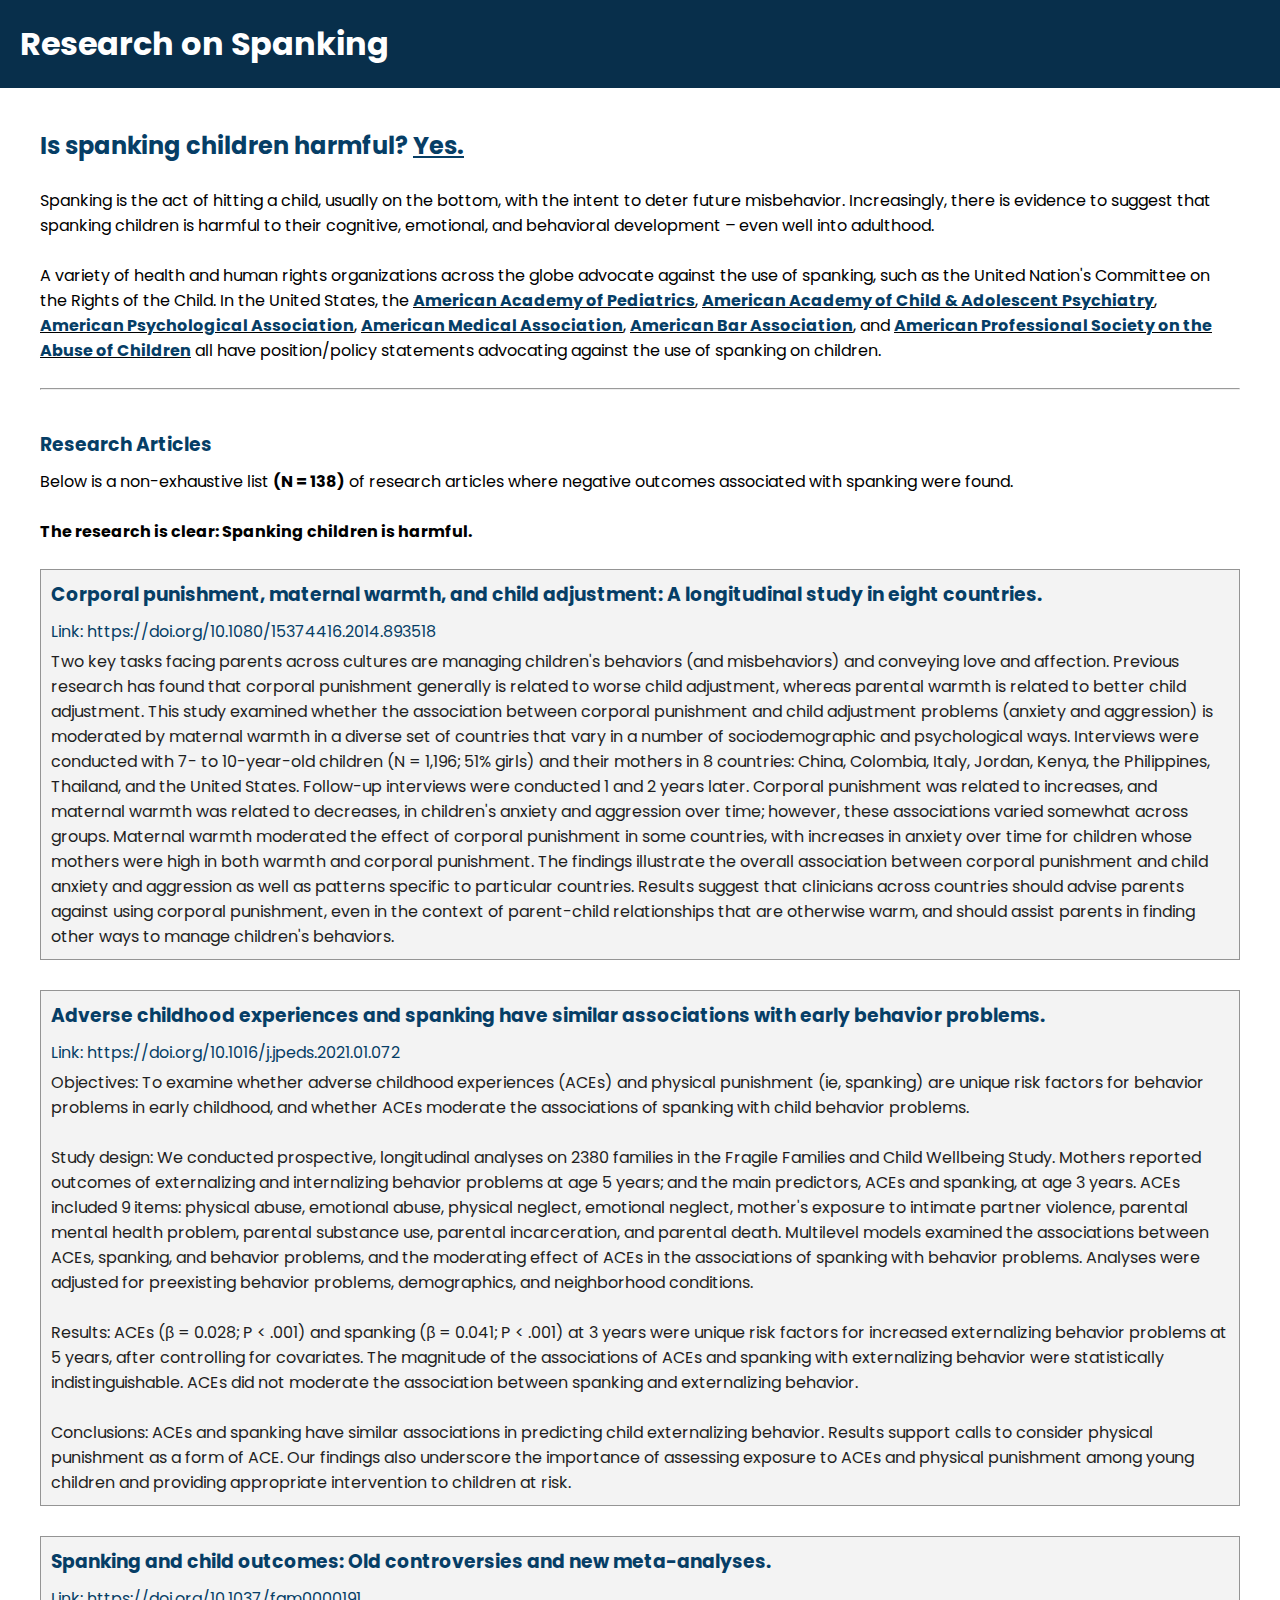
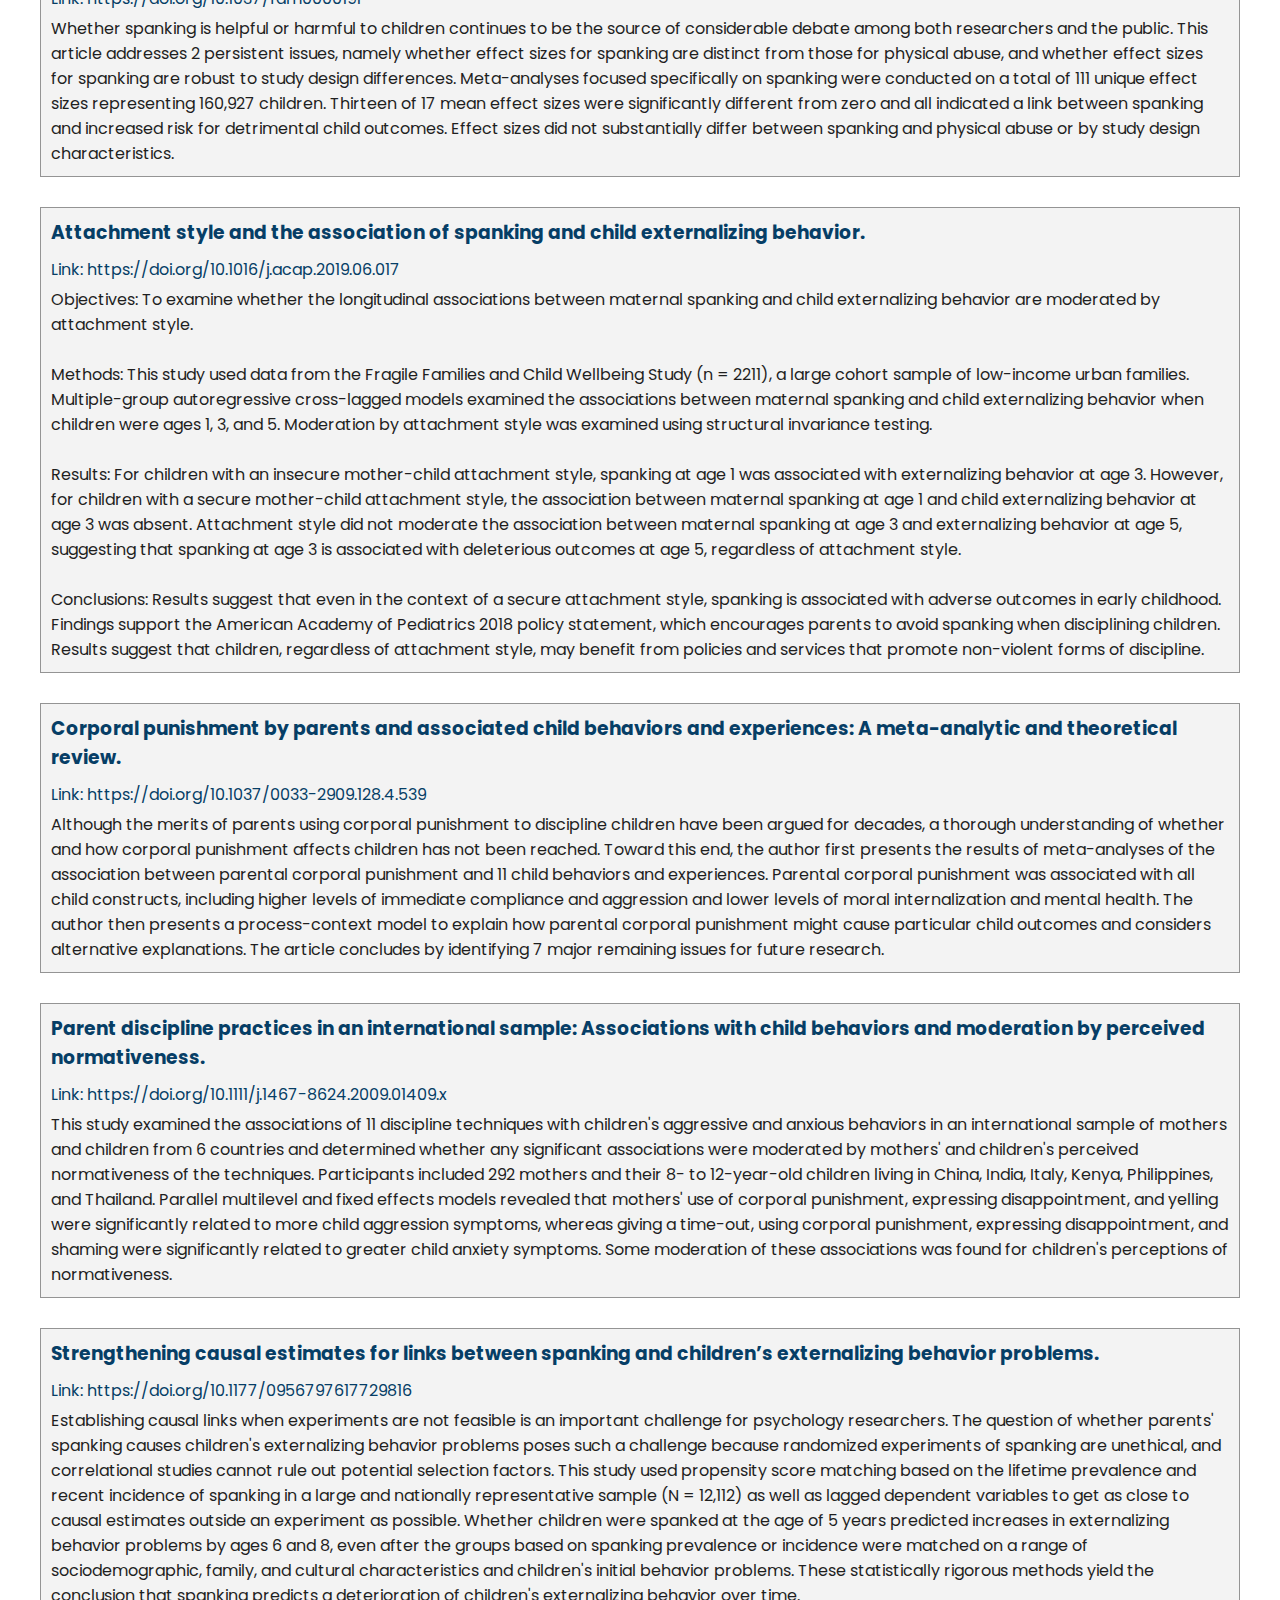
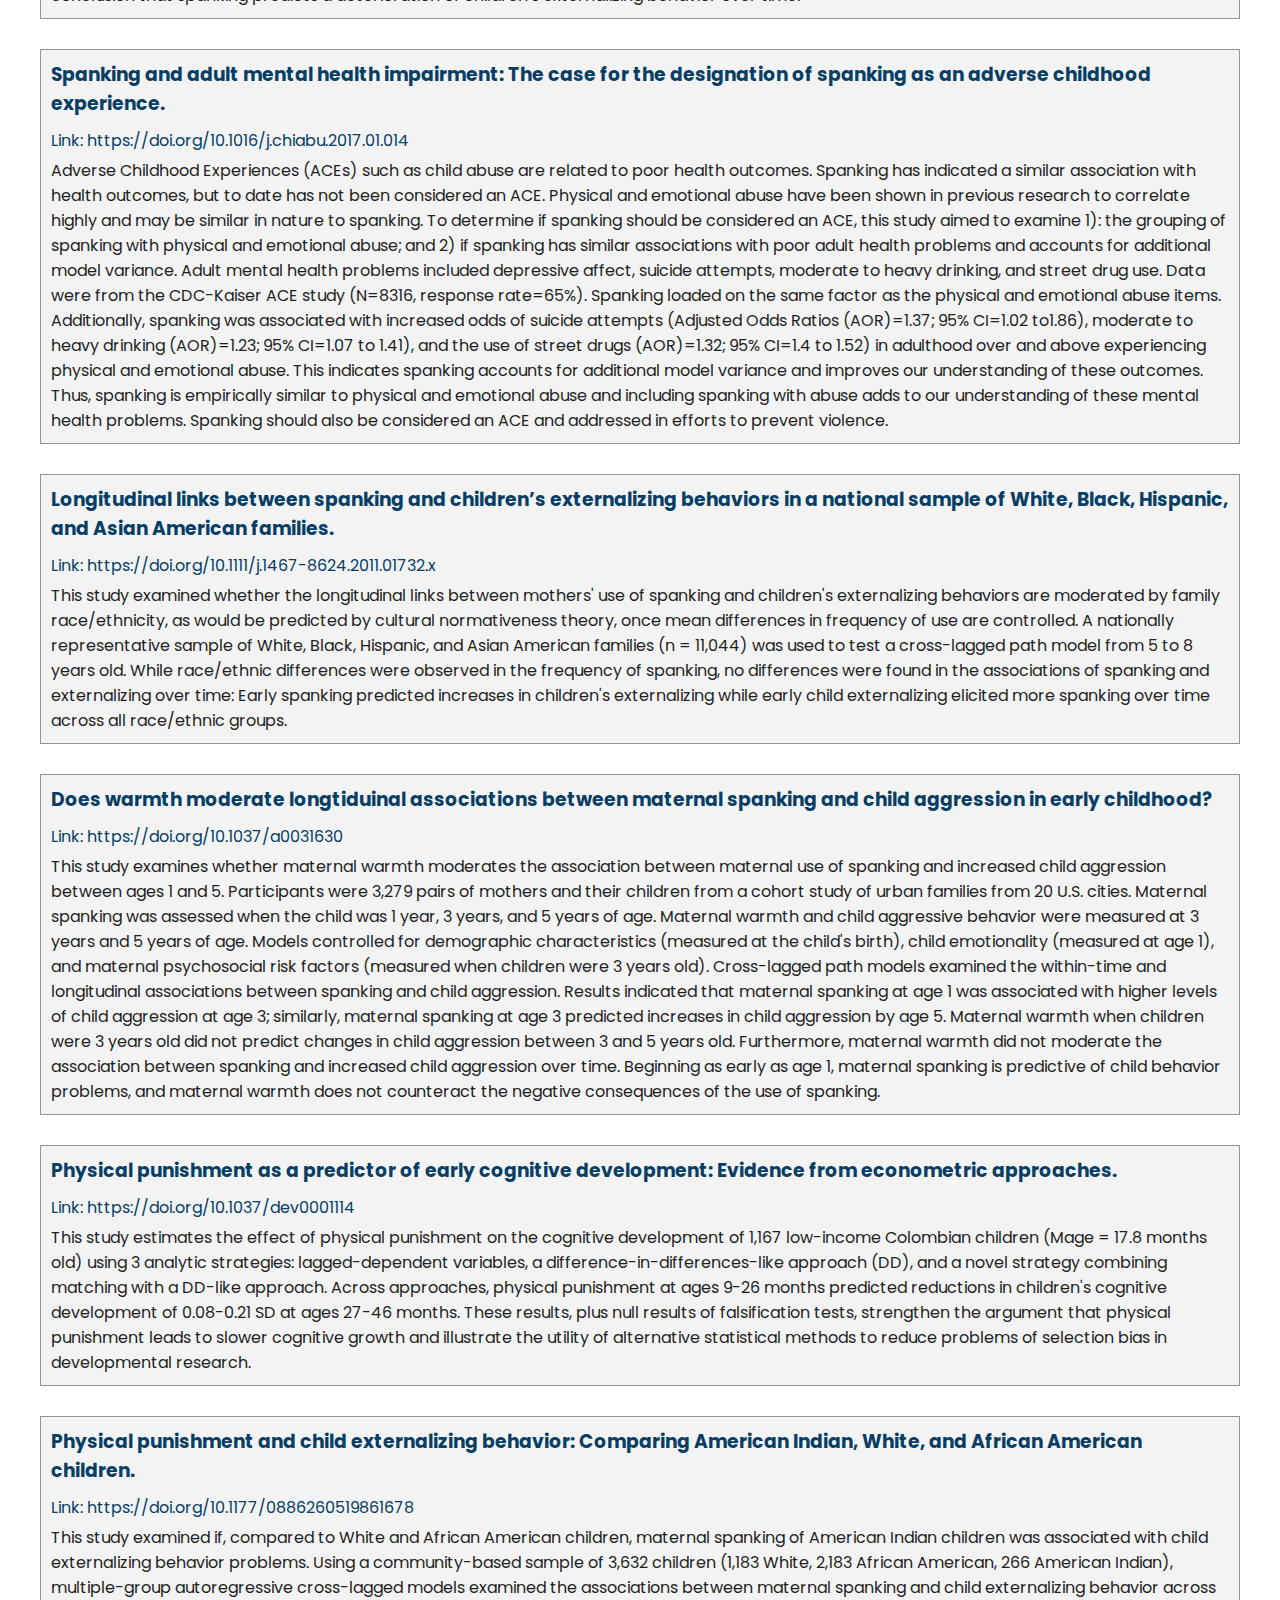
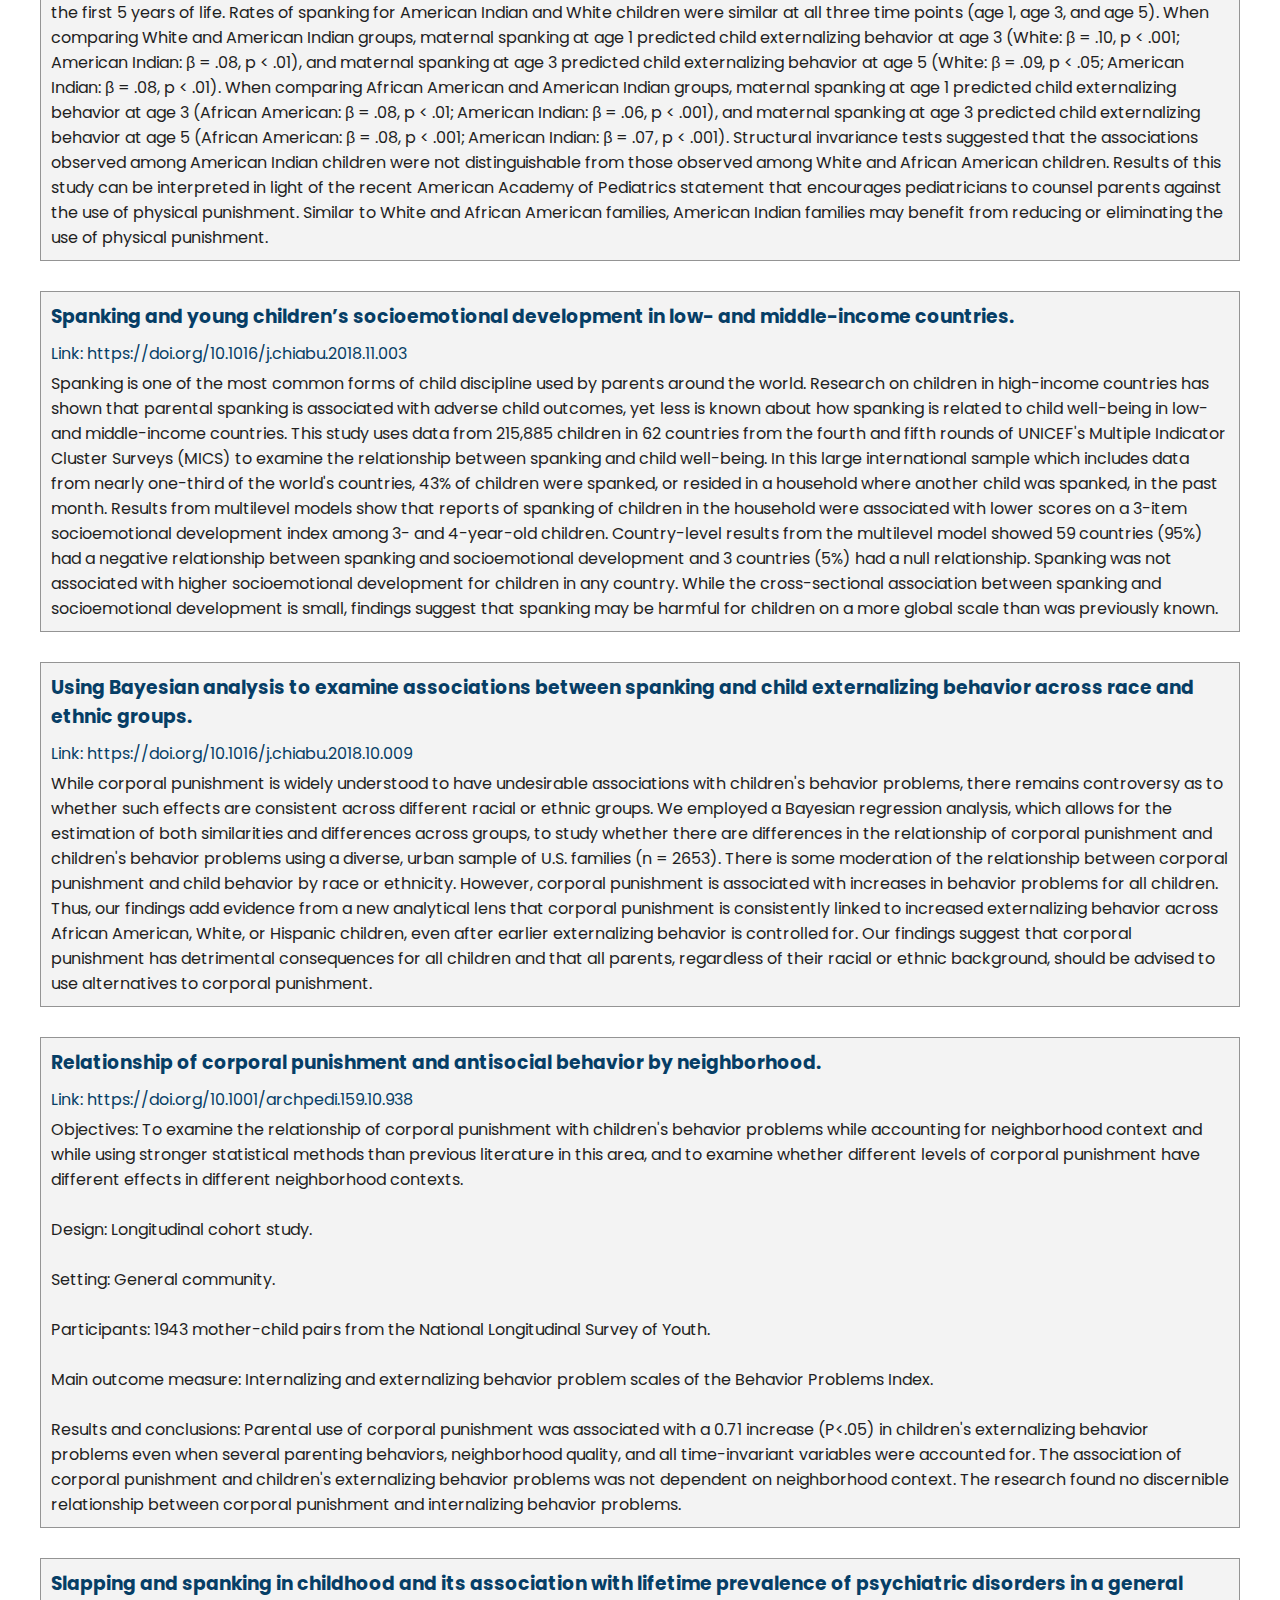
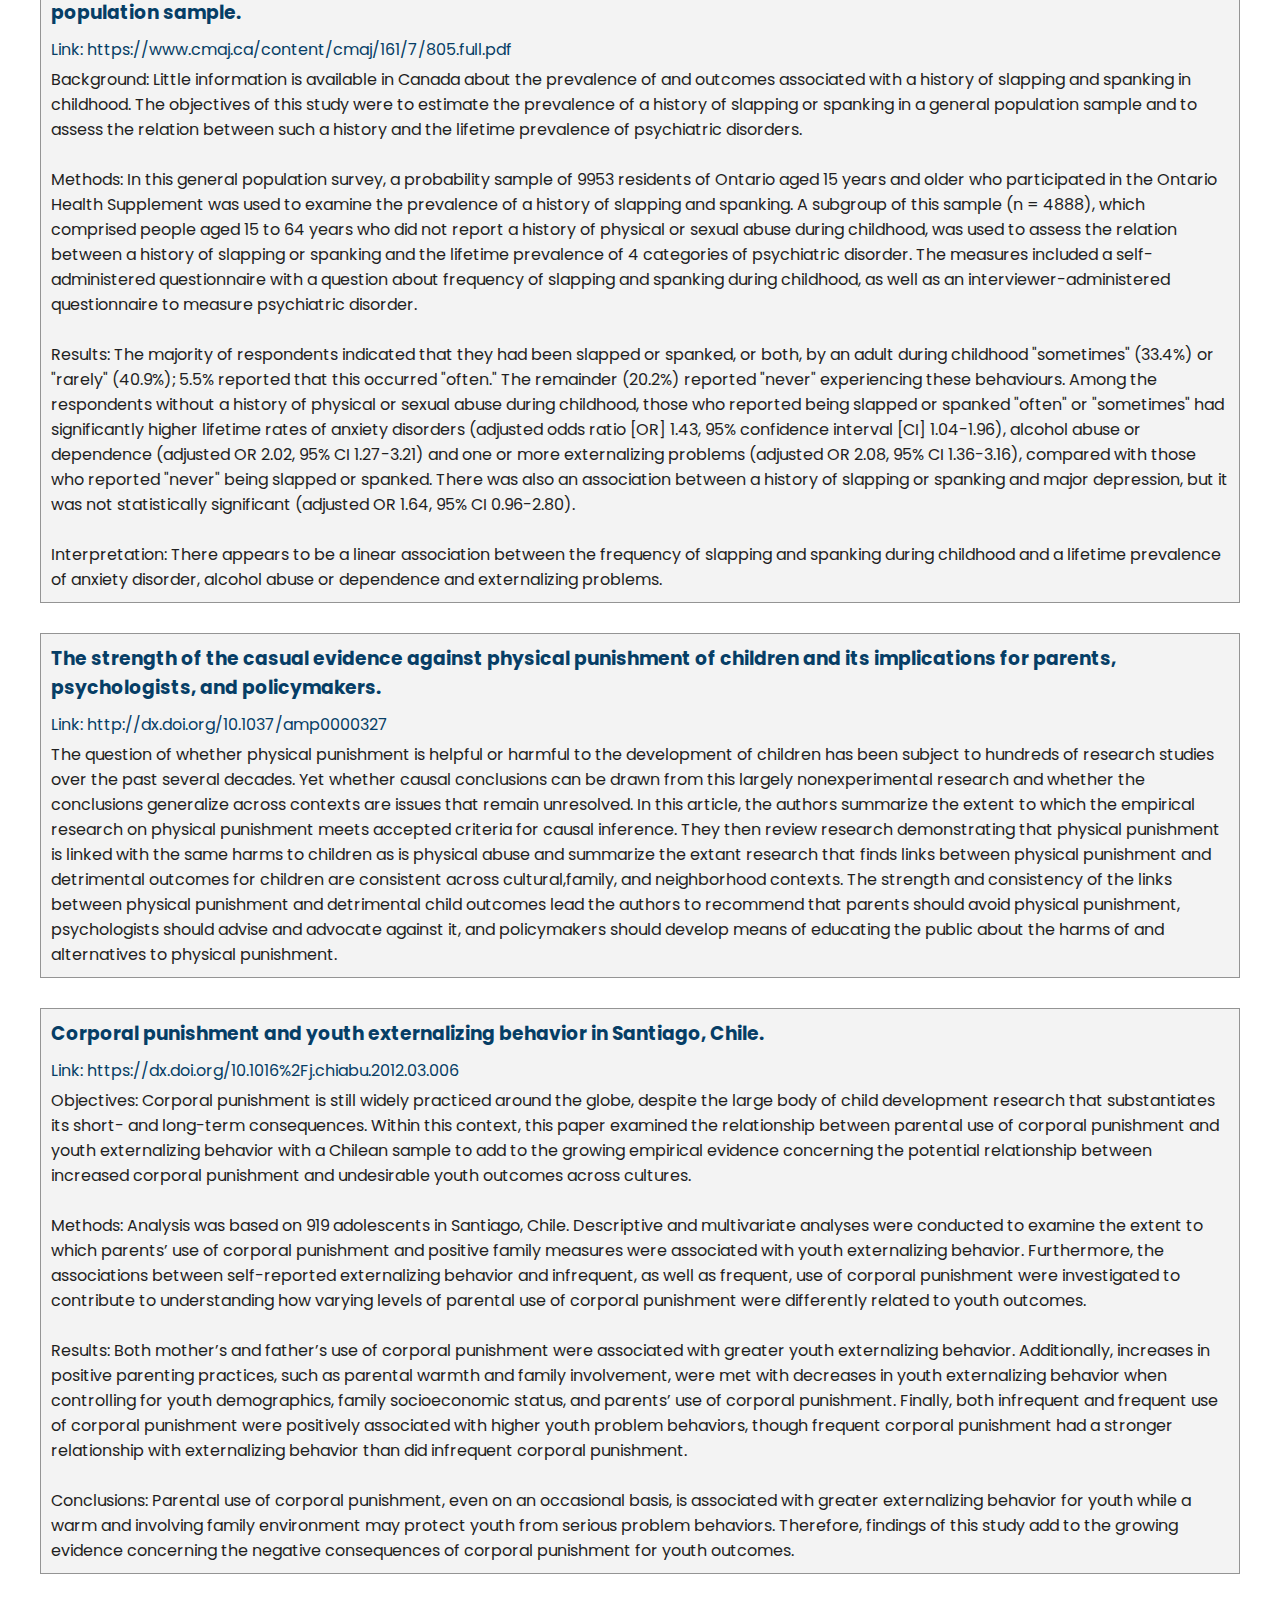
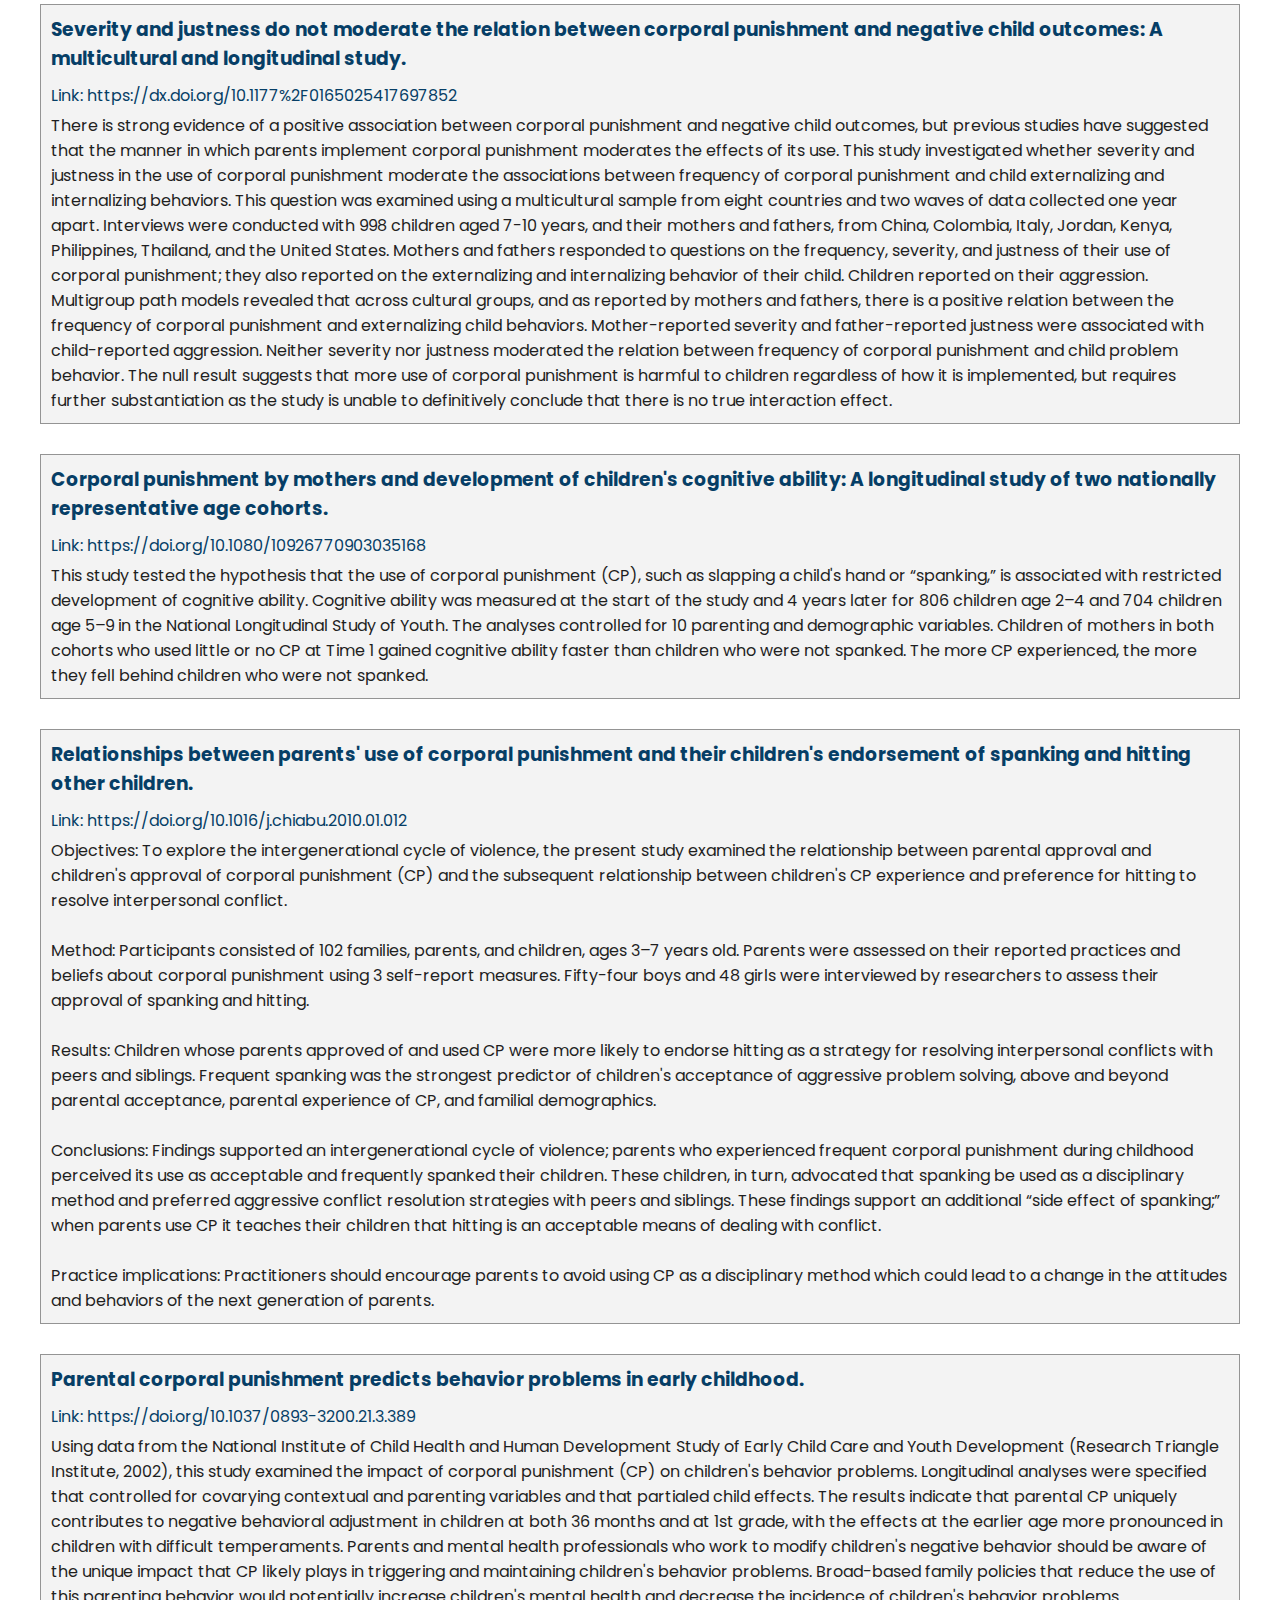
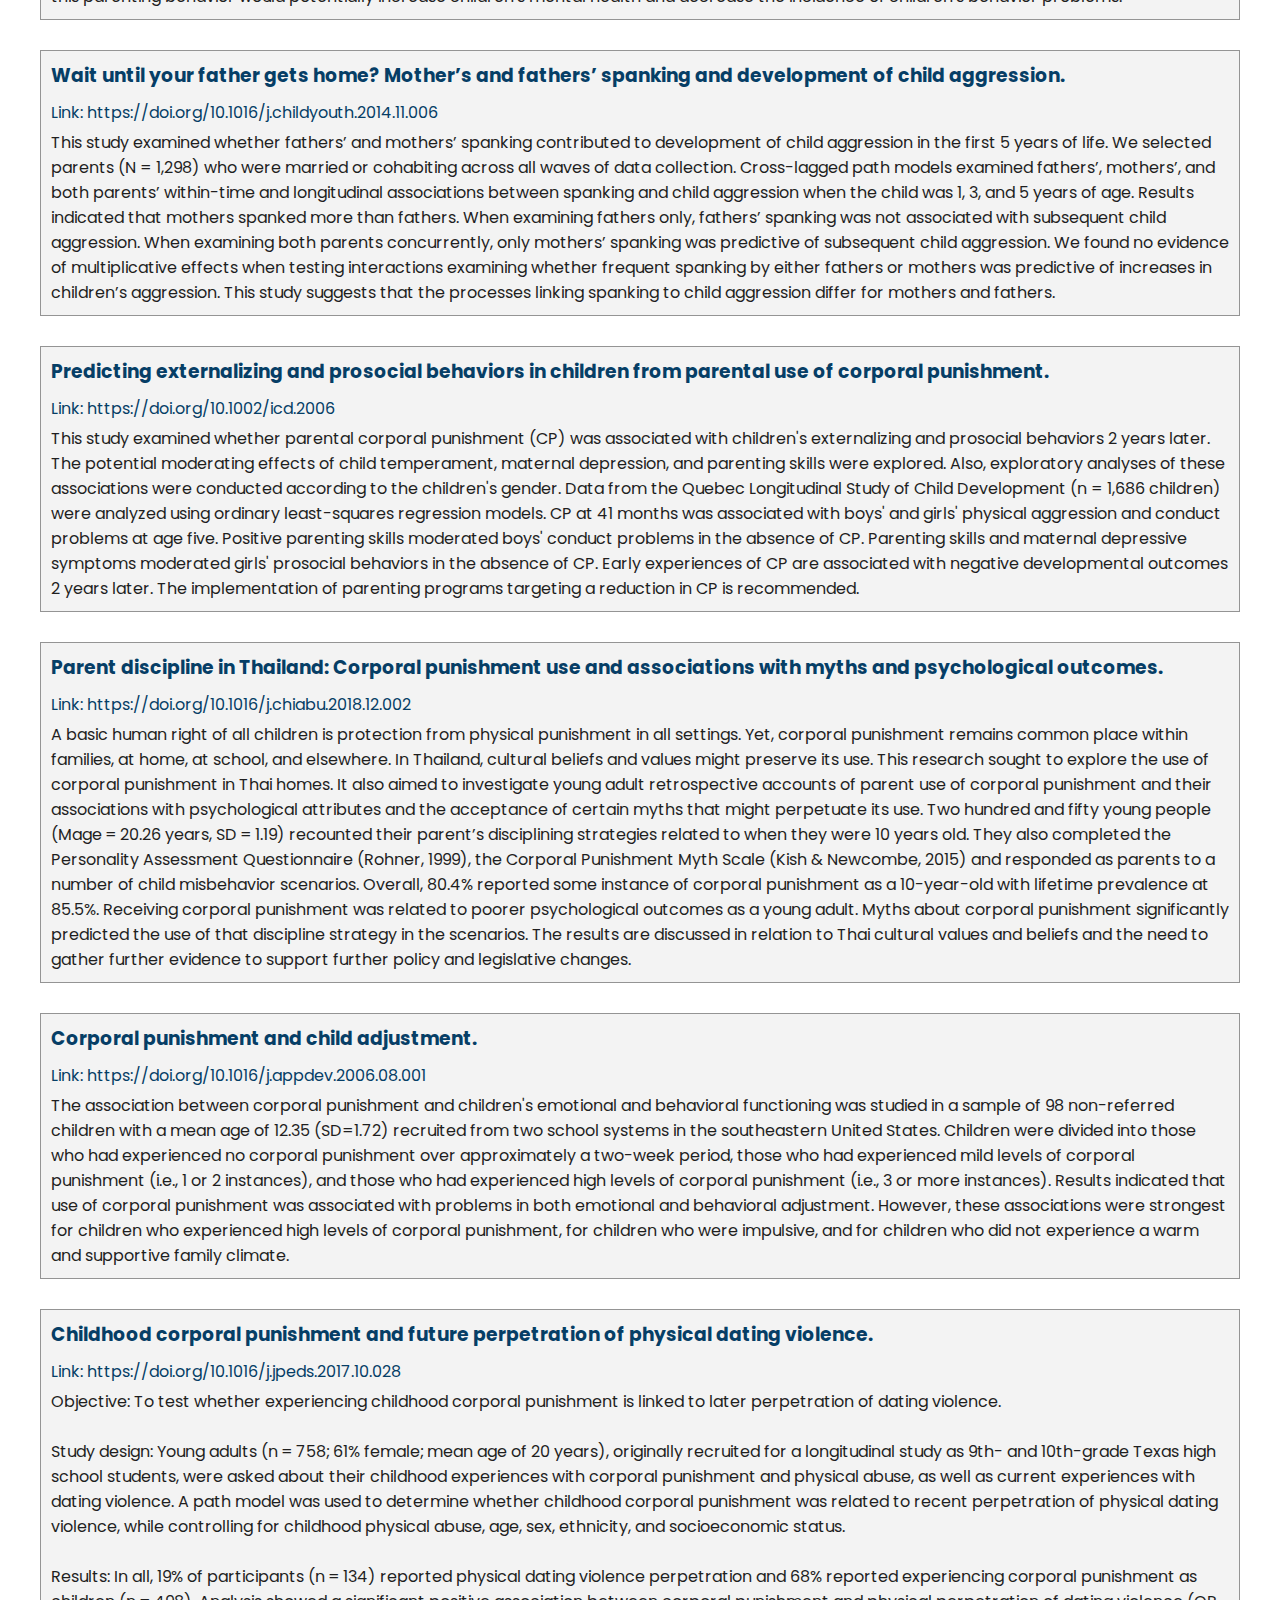
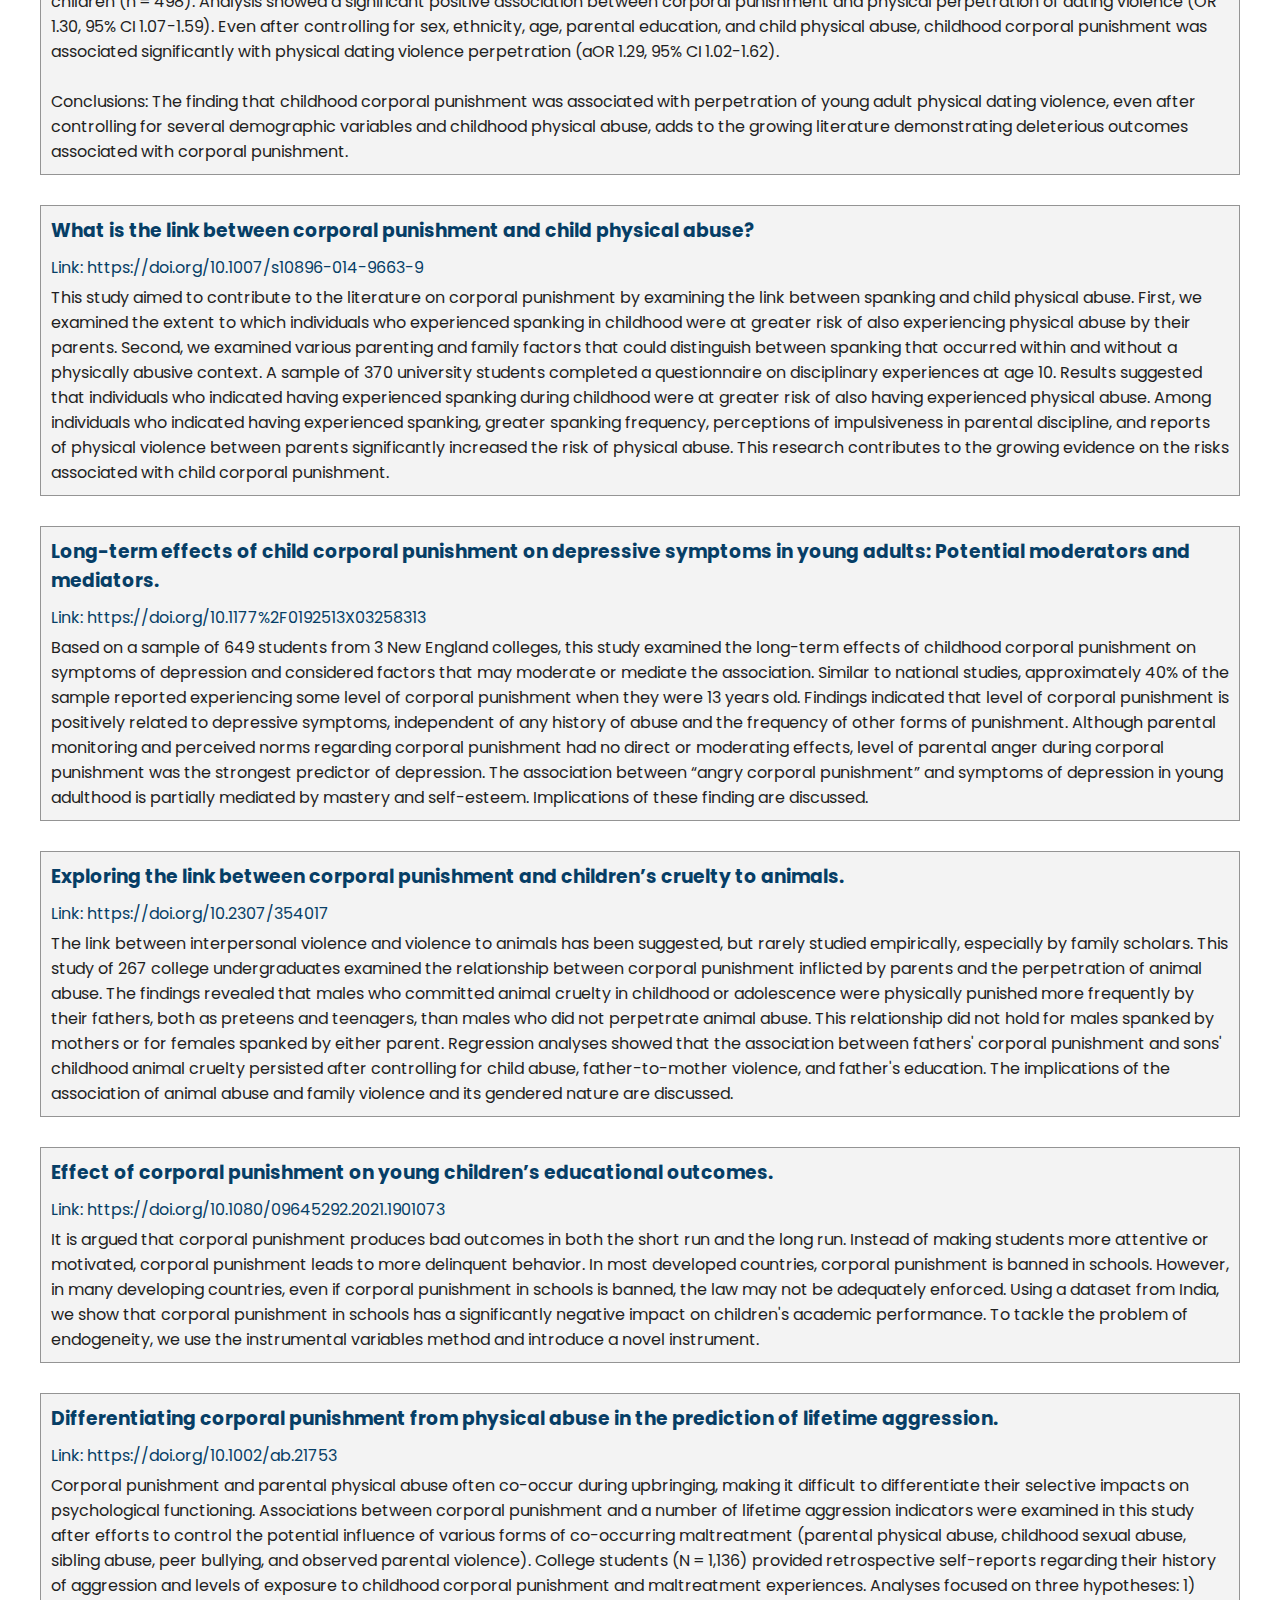
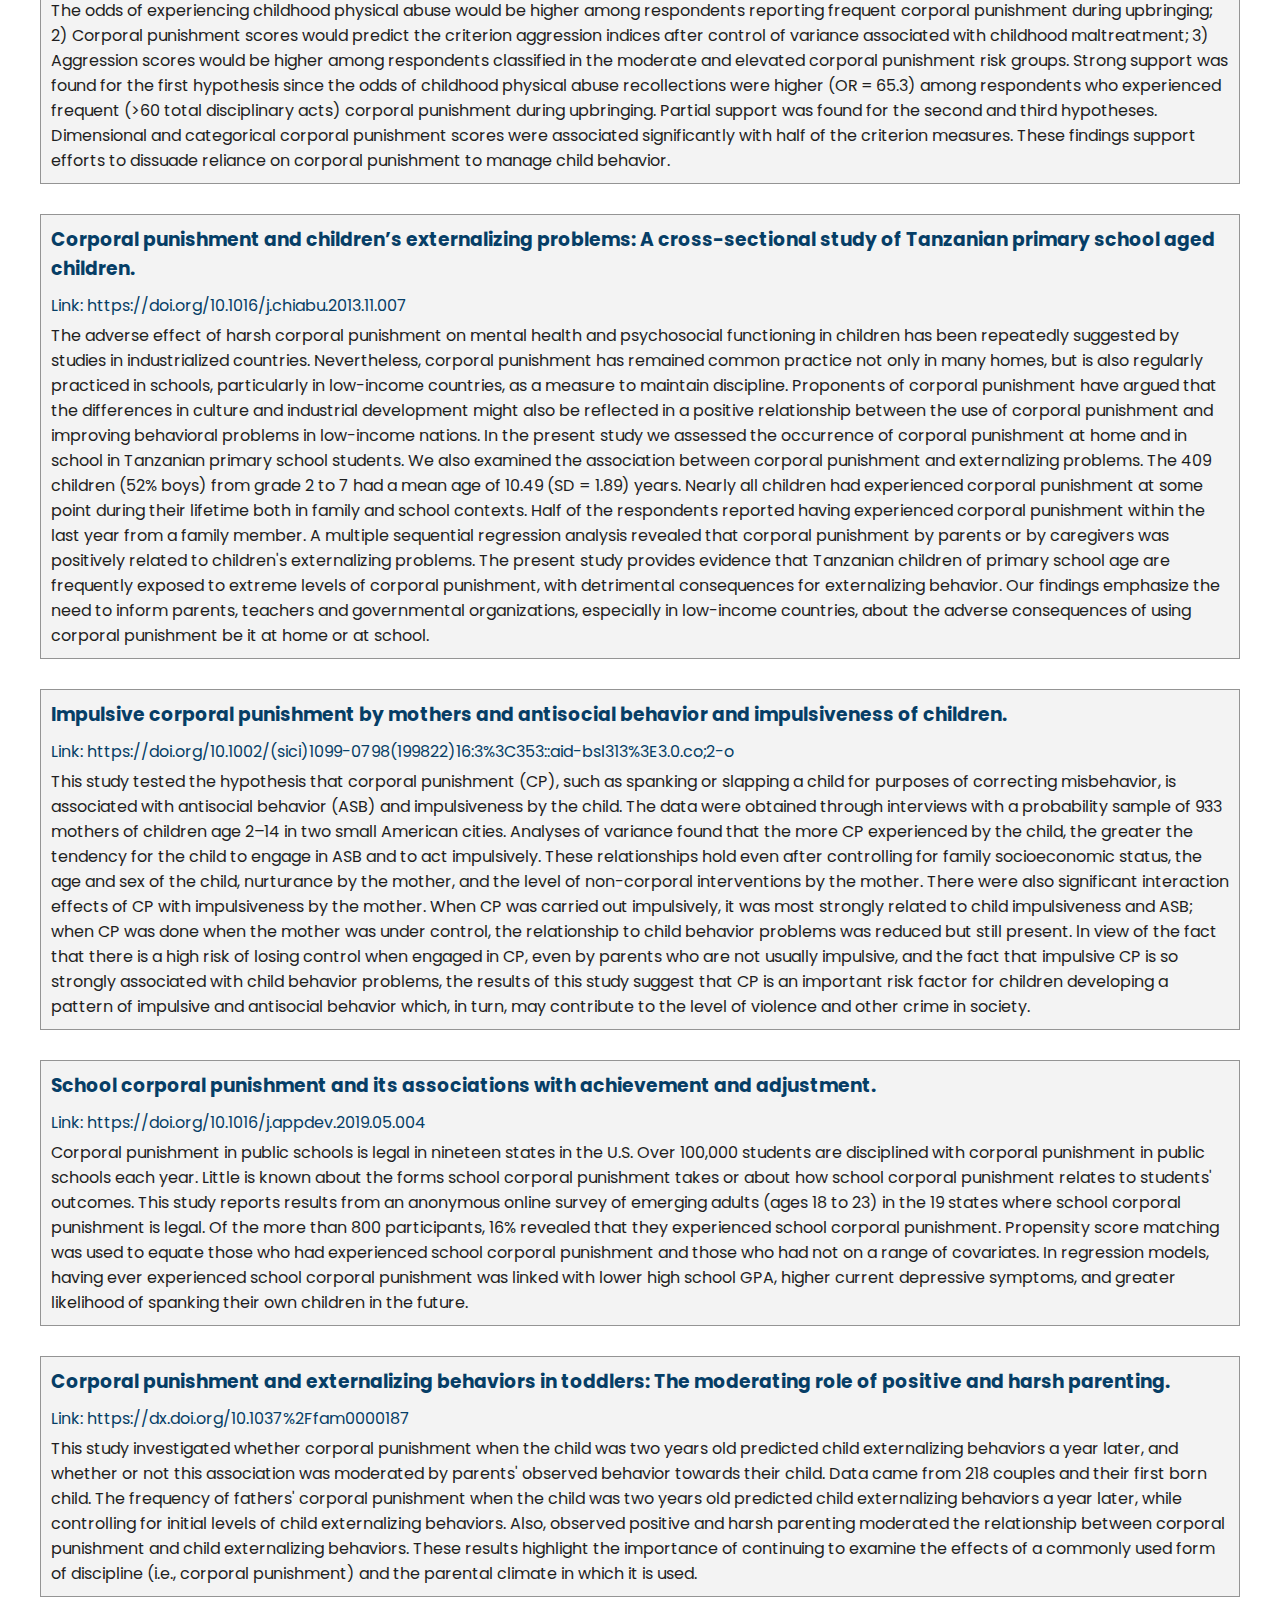
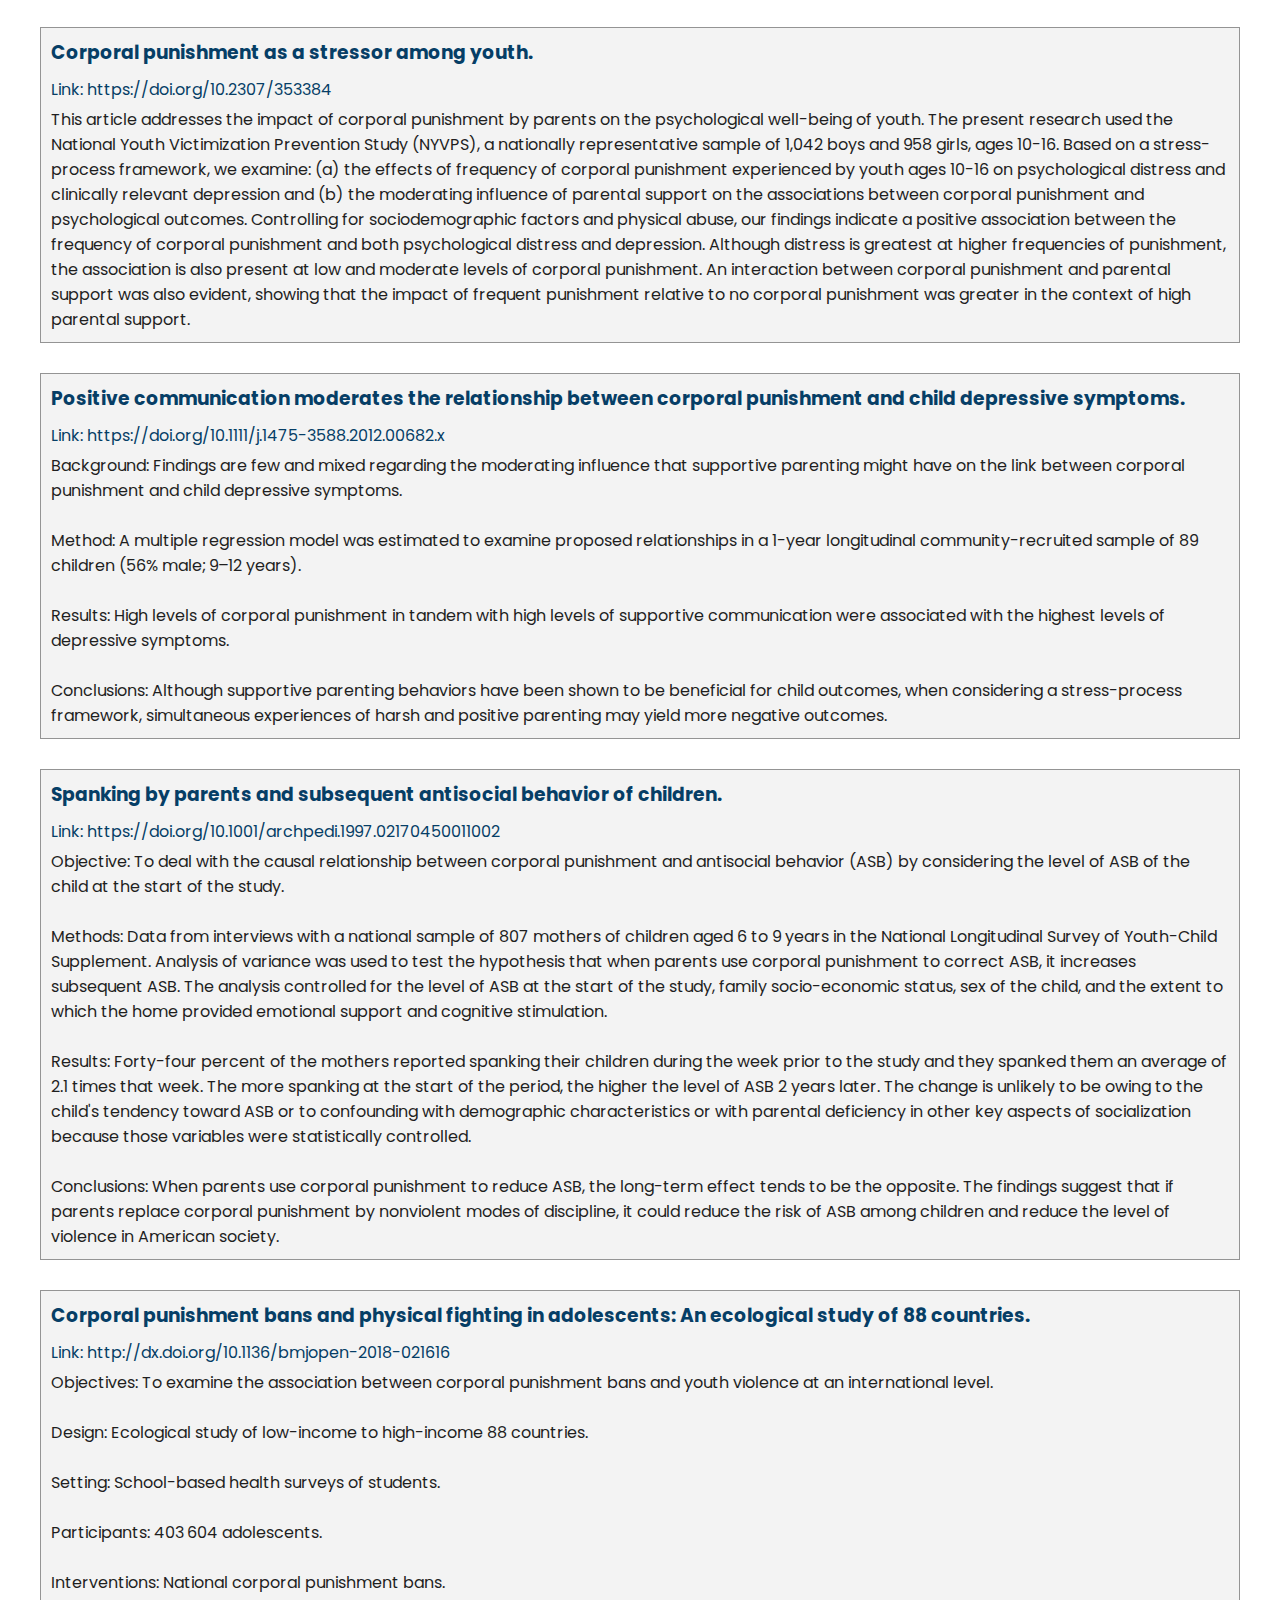
==== index.html @ 13f3beb4 "Add files via upload" ====
<!DOCTYPE html>
<html lang="en">
<head>
  <meta charset="UTF-8">
  <title>Research on Spanking</title>
  <link rel="icon" href="favicon1.png" type="image/x-icon"/>
  <link rel="stylesheet" href="styles.css">
  <link href="https://fonts.googleapis.com/css2?family=Poppins:wght@300;400;600&display=swap" rel="stylesheet">
  
</head>
<body>
  <header>
    <div class="header-content">
      <h1>Research on Spanking</h1>
    </div>
  </header>
  
  <main>
    <section id="about" class="about-section">
      <div class="container">
        <h2>Is spanking children harmful?  <u>Yes.</u></h2>
        <br>
        <p>Spanking is the act of hitting a child, usually on the bottom, with the intent to deter future misbehavior. Increasingly, there is evidence to suggest that spanking children is harmful to their cognitive, emotional, and behavioral development – even well into adulthood.</p>
        <br>
        <p>A variety of health and human rights organizations across the globe advocate against the use of spanking, such as the United Nation's Committee on the Rights of the Child. In the United States, 
          the <u><b><a href="https://publications.aap.org/pediatrics/article/142/6/e20183112/37452/Effective-Discipline-to-Raise-Healthy-Children?autologincheck=redirected">American Academy of Pediatrics</a></b></u>, 
          <u><b><a href="https://www.aacap.org/aacap/policy_statements/2012/Policy_Statement_on_Corporal_Punishment.aspx">American Academy of Child & Adolescent Psychiatry</a></b></u>,
          <u><b><a href="https://www.apa.org/about/policy/physical-discipline.pdf">American Psychological Association</a></b></u>, 
          <u><b><a href="https://policysearch.ama-assn.org/policyfinder/detail/corporal%20punishment?uri=%2FAMADoc%2FHOD.xml-0-4694.xml">American Medical Association</a></b></u>, 
          <u><b><a href="https://www.americanbar.org/groups/public_interest/child_law/resources/attorneys/corporal_punishmentinchildcareeducationinstitutions/">American Bar Association</a></b></u>, and
          <u><b><a href="http://apsaclibrary.org/positions/40007.pdf">American Professional Society on the Abuse of Children</a></b></u>
                  all have position/policy statements advocating against the use of spanking on children.</p>
        <br>
        <hr>
    </section>

    <section id="articles" class="articles-section">
      <div class="container">
        <h3>Research Articles</h3>
        <p>Below is a non-exhaustive list <b>(N = 138)</b> of research articles where negative outcomes associated with spanking were found. 
          <br>
          <br>
          <b>The research is clear: Spanking children is harmful.</b></p>
        <br>
        <div class="article">
          <h3>Corporal punishment, maternal warmth, and child adjustment: A longitudinal study in eight countries.</h3>
          <p class="article-details">Link: <a href="https://doi.org/10.1080/15374416.2014.893518">https://doi.org/10.1080/15374416.2014.893518</a></p>
          <p>Two key tasks facing parents across cultures are managing children's behaviors (and misbehaviors) and conveying love and affection. Previous research has found that corporal punishment generally is related to worse child adjustment, whereas parental warmth is related to better child adjustment. This study examined whether the association between corporal punishment and child adjustment problems (anxiety and aggression) is moderated by maternal warmth in a diverse set of countries that vary in a number of sociodemographic and psychological ways. Interviews were conducted with 7- to 10-year-old children (N = 1,196; 51% girls) and their mothers in 8 countries: China, Colombia, Italy, Jordan, Kenya, the Philippines, Thailand, and the United States. Follow-up interviews were conducted 1 and 2 years later. Corporal punishment was related to increases, and maternal warmth was related to decreases, in children's anxiety and aggression over time; however, these associations varied somewhat across groups. Maternal warmth moderated the effect of corporal punishment in some countries, with increases in anxiety over time for children whose mothers were high in both warmth and corporal punishment. The findings illustrate the overall association between corporal punishment and child anxiety and aggression as well as patterns specific to particular countries. Results suggest that clinicians across countries should advise parents against using corporal punishment, even in the context of parent-child relationships that are otherwise warm, and should assist parents in finding other ways to manage children's behaviors. </p>
        </div>

        <div class="article">
        <h3>Adverse childhood experiences and spanking have similar associations with early behavior problems.</h3>
        <p class="article-details">Link: <a href="https://doi.org/10.1016/j.jpeds.2021.01.072">https://doi.org/10.1016/j.jpeds.2021.01.072</a></p>
        <p>Objectives: To examine whether adverse childhood experiences (ACEs) and physical punishment (ie, spanking) are unique risk factors for behavior problems in early childhood, and whether ACEs moderate the associations of spanking with child behavior problems.
        <br>
        <br>
        Study design: We conducted prospective, longitudinal analyses on 2380 families in the Fragile Families and Child Wellbeing Study. Mothers reported outcomes of externalizing and internalizing behavior problems at age 5 years; and the main predictors, ACEs and spanking, at age 3 years. ACEs included 9 items: physical abuse, emotional abuse, physical neglect, emotional neglect, mother's exposure to intimate partner violence, parental mental health problem, parental substance use, parental incarceration, and parental death. Multilevel models examined the associations between ACEs, spanking, and behavior problems, and the moderating effect of ACEs in the associations of spanking with behavior problems. Analyses were adjusted for preexisting behavior problems, demographics, and neighborhood conditions.
            <br>
            <br>
            Results: ACEs (β = 0.028; P < .001) and spanking (β = 0.041; P < .001) at 3 years were unique risk factors for increased externalizing behavior problems at 5 years, after controlling for covariates. The magnitude of the associations of ACEs and spanking with externalizing behavior were statistically indistinguishable. ACEs did not moderate the association between spanking and externalizing behavior.
            <br>
            <br>
            Conclusions: ACEs and spanking have similar associations in predicting child externalizing behavior. Results support calls to consider physical punishment as a form of ACE. Our findings also underscore the importance of assessing exposure to ACEs and physical punishment among young children and providing appropriate intervention to children at risk.
          </p>
        </div>

        <div class="article">
          <h3>Spanking and child outcomes: Old controversies and new meta-analyses.</h3>
          <p class="article-details">Link: <a href="https://doi.org/10.1037/fam0000191">https://doi.org/10.1037/fam0000191</a></p>
          <p>Whether spanking is helpful or harmful to children continues to be the source of considerable debate among both researchers and the public. This article addresses 2 persistent issues, namely whether effect sizes for spanking are distinct from those for physical abuse, and whether effect sizes for spanking are robust to study design differences. Meta-analyses focused specifically on spanking were conducted on a total of 111 unique effect sizes representing 160,927 children. Thirteen of 17 mean effect sizes were significantly different from zero and all indicated a link between spanking and increased risk for detrimental child outcomes. Effect sizes did not substantially differ between spanking and physical abuse or by study design characteristics.</p>
        </div>

        <div class="article">
          <h3>Attachment style and the association of spanking and child externalizing behavior.</h3>
          <p class="article-details">Link: <a href="https://doi.org/10.1016/j.acap.2019.06.017">https://doi.org/10.1016/j.acap.2019.06.017</a></p>
            <p>Objectives: To examine whether the longitudinal associations between maternal spanking and child externalizing behavior are moderated by attachment style.
            <br>
            <br>
            Methods: This study used data from the Fragile Families and Child Wellbeing Study (n = 2211), a large cohort sample of low-income urban families. Multiple-group autoregressive cross-lagged models examined the associations between maternal spanking and child externalizing behavior when children were ages 1, 3, and 5. Moderation by attachment style was examined using structural invariance testing.            <br>
            <br>
            Results: For children with an insecure mother-child attachment style, spanking at age 1 was associated with externalizing behavior at age 3. However, for children with a secure mother-child attachment style, the association between maternal spanking at age 1 and child externalizing behavior at age 3 was absent. Attachment style did not moderate the association between maternal spanking at age 3 and externalizing behavior at age 5, suggesting that spanking at age 3 is associated with deleterious outcomes at age 5, regardless of attachment style.            <br>
            <br>
            Conclusions: Results suggest that even in the context of a secure attachment style, spanking is associated with adverse outcomes in early childhood. Findings support the American Academy of Pediatrics 2018 policy statement, which encourages parents to avoid spanking when disciplining children. Results suggest that children, regardless of attachment style, may benefit from policies and services that promote non-violent forms of discipline.
          </p>
        </div>

        <div class="article">
          <h3>Corporal punishment by parents and associated child behaviors and experiences: A meta-analytic and theoretical review. </h3>
          <p class="article-details">Link: <a href="https://doi.org/10.1037/0033-2909.128.4.539">https://doi.org/10.1037/0033-2909.128.4.539</a></p>
          <p>Although the merits of parents using corporal punishment to discipline children have been argued for decades, a thorough understanding of whether and how corporal punishment affects children has not been reached. Toward this end, the author first presents the results of meta-analyses of the association between parental corporal punishment and 11 child behaviors and experiences. Parental corporal punishment was associated with all child constructs, including higher levels of immediate compliance and aggression and lower levels of moral internalization and mental health. The author then presents a process-context model to explain how parental corporal punishment might cause particular child outcomes and considers alternative explanations. The article concludes by identifying 7 major remaining issues for future research.</p>
        </div>

        <div class="article">
          <h3>Parent discipline practices in an international sample: Associations with child behaviors and moderation by perceived normativeness. </h3>
          <p class="article-details">Link: <a href="https://doi.org/10.1111/j.1467-8624.2009.01409.x">https://doi.org/10.1111/j.1467-8624.2009.01409.x</a></p>
          <p>This study examined the associations of 11 discipline techniques with children's aggressive and anxious behaviors in an international sample of mothers and children from 6 countries and determined whether any significant associations were moderated by mothers' and children's perceived normativeness of the techniques. Participants included 292 mothers and their 8- to 12-year-old children living in China, India, Italy, Kenya, Philippines, and Thailand. Parallel multilevel and fixed effects models revealed that mothers' use of corporal punishment, expressing disappointment, and yelling were significantly related to more child aggression symptoms, whereas giving a time-out, using corporal punishment, expressing disappointment, and shaming were significantly related to greater child anxiety symptoms. Some moderation of these associations was found for children's perceptions of normativeness. </p>
        </div>

        <div class="article">
          <h3>Strengthening causal estimates for links between spanking and children’s externalizing behavior problems.</h3>
          <p class="article-details">Link: <a href="https://doi.org/10.1177/0956797617729816">https://doi.org/10.1177/0956797617729816</a></p>
          <p>Establishing causal links when experiments are not feasible is an important challenge for psychology researchers. The question of whether parents' spanking causes children's externalizing behavior problems poses such a challenge because randomized experiments of spanking are unethical, and correlational studies cannot rule out potential selection factors. This study used propensity score matching based on the lifetime prevalence and recent incidence of spanking in a large and nationally representative sample (N = 12,112) as well as lagged dependent variables to get as close to causal estimates outside an experiment as possible. Whether children were spanked at the age of 5 years predicted increases in externalizing behavior problems by ages 6 and 8, even after the groups based on spanking prevalence or incidence were matched on a range of sociodemographic, family, and cultural characteristics and children's initial behavior problems. These statistically rigorous methods yield the conclusion that spanking predicts a deterioration of children's externalizing behavior over time.</p>
        </div>

        <div class="article">
          <h3>Spanking and adult mental health impairment: The case for the designation of spanking as an adverse childhood experience.</h3>
          <p class="article-details">Link: <a href="https://doi.org/10.1016/j.chiabu.2017.01.014">https://doi.org/10.1016/j.chiabu.2017.01.014</a></p>
          <p>Adverse Childhood Experiences (ACEs) such as child abuse are related to poor health outcomes. Spanking has indicated a similar association with health outcomes, but to date has not been considered an ACE. Physical and emotional abuse have been shown in previous research to correlate highly and may be similar in nature to spanking. To determine if spanking should be considered an ACE, this study aimed to examine 1): the grouping of spanking with physical and emotional abuse; and 2) if spanking has similar associations with poor adult health problems and accounts for additional model variance. Adult mental health problems included depressive affect, suicide attempts, moderate to heavy drinking, and street drug use. Data were from the CDC-Kaiser ACE study (N=8316, response rate=65%). Spanking loaded on the same factor as the physical and emotional abuse items. Additionally, spanking was associated with increased odds of suicide attempts (Adjusted Odds Ratios (AOR)=1.37; 95% CI=1.02 to1.86), moderate to heavy drinking (AOR)=1.23; 95% CI=1.07 to 1.41), and the use of street drugs (AOR)=1.32; 95% CI=1.4 to 1.52) in adulthood over and above experiencing physical and emotional abuse. This indicates spanking accounts for additional model variance and improves our understanding of these outcomes. Thus, spanking is empirically similar to physical and emotional abuse and including spanking with abuse adds to our understanding of these mental health problems. Spanking should also be considered an ACE and addressed in efforts to prevent violence.</p>
        </div>

        <div class="article">
          <h3>Longitudinal links between spanking and children’s externalizing behaviors in a national sample of White, Black, Hispanic, and Asian American families.</h3>
          <p class="article-details">Link: <a href="https://doi.org/10.1111/j.1467-8624.2011.01732.x">https://doi.org/10.1111/j.1467-8624.2011.01732.x</a></p>
          <p>This study examined whether the longitudinal links between mothers' use of spanking and children's externalizing behaviors are moderated by family race/ethnicity, as would be predicted by cultural normativeness theory, once mean differences in frequency of use are controlled. A nationally representative sample of White, Black, Hispanic, and Asian American families (n = 11,044) was used to test a cross-lagged path model from 5 to 8 years old. While race/ethnic differences were observed in the frequency of spanking, no differences were found in the associations of spanking and externalizing over time: Early spanking predicted increases in children's externalizing while early child externalizing elicited more spanking over time across all race/ethnic groups. </p>
        </div>

        <div class="article">
          <h3>Does warmth moderate longtiduinal associations between maternal spanking and child aggression in early childhood?</h3>
          <p class="article-details">Link: <a href="https://doi.org/10.1037/a0031630">https://doi.org/10.1037/a0031630</a></p>
          <p>This study examines whether maternal warmth moderates the association between maternal use of spanking and increased child aggression between ages 1 and 5. Participants were 3,279 pairs of mothers and their children from a cohort study of urban families from 20 U.S. cities. Maternal spanking was assessed when the child was 1 year, 3 years, and 5 years of age. Maternal warmth and child aggressive behavior were measured at 3 years and 5 years of age. Models controlled for demographic characteristics (measured at the child's birth), child emotionality (measured at age 1), and maternal psychosocial risk factors (measured when children were 3 years old). Cross-lagged path models examined the within-time and longitudinal associations between spanking and child aggression. Results indicated that maternal spanking at age 1 was associated with higher levels of child aggression at age 3; similarly, maternal spanking at age 3 predicted increases in child aggression by age 5. Maternal warmth when children were 3 years old did not predict changes in child aggression between 3 and 5 years old. Furthermore, maternal warmth did not moderate the association between spanking and increased child aggression over time. Beginning as early as age 1, maternal spanking is predictive of child behavior problems, and maternal warmth does not counteract the negative consequences of the use of spanking.</p>
        </div>

        <div class="article">
         <h3>Physical punishment as a predictor of early cognitive development: Evidence from econometric approaches.</h3>
          <p class="article-details">Link: <a href="https://doi.org/10.1037/dev0001114">https://doi.org/10.1037/dev0001114</a></p>
          <p>This study estimates the effect of physical punishment on the cognitive development of 1,167 low-income Colombian children (Mage = 17.8 months old) using 3 analytic strategies: lagged-dependent variables, a difference-in-differences-like approach (DD), and a novel strategy combining matching with a DD-like approach. Across approaches, physical punishment at ages 9-26 months predicted reductions in children's cognitive development of 0.08-0.21 SD at ages 27-46 months. These results, plus null results of falsification tests, strengthen the argument that physical punishment leads to slower cognitive growth and illustrate the utility of alternative statistical methods to reduce problems of selection bias in developmental research.</p>
        </div>

        <div class="article">
          <h3>Physical punishment and child externalizing behavior: Comparing American Indian, White, and African American children.</h3>
          <p class="article-details">Link: <a href="https://doi.org/10.1177/0886260519861678">https://doi.org/10.1177/0886260519861678</a></p>
          <p>This study examined if, compared to White and African American children, maternal spanking of American Indian children was associated with child externalizing behavior problems. Using a community-based sample of 3,632 children (1,183 White, 2,183 African American, 266 American Indian), multiple-group autoregressive cross-lagged models examined the associations between maternal spanking and child externalizing behavior across the first 5 years of life. Rates of spanking for American Indian and White children were similar at all three time points (age 1, age 3, and age 5). When comparing White and American Indian groups, maternal spanking at age 1 predicted child externalizing behavior at age 3 (White: β = .10, p < .001; American Indian: β = .08, p < .01), and maternal spanking at age 3 predicted child externalizing behavior at age 5 (White: β = .09, p < .05; American Indian: β = .08, p < .01). When comparing African American and American Indian groups, maternal spanking at age 1 predicted child externalizing behavior at age 3 (African American: β = .08, p < .01; American Indian: β = .06, p < .001), and maternal spanking at age 3 predicted child externalizing behavior at age 5 (African American: β = .08, p < .001; American Indian: β = .07, p < .001). Structural invariance tests suggested that the associations observed among American Indian children were not distinguishable from those observed among White and African American children. Results of this study can be interpreted in light of the recent American Academy of Pediatrics statement that encourages pediatricians to counsel parents against the use of physical punishment. Similar to White and African American families, American Indian families may benefit from reducing or eliminating the use of physical punishment.</p>
        </div>

        <div class="article">
          <h3>Spanking and young children’s socioemotional development in low- and middle-income countries.</h3>
          <p class="article-details">Link: <a href="https://doi.org/10.1016/j.chiabu.2018.11.003">https://doi.org/10.1016/j.chiabu.2018.11.003</a></p>
          <p>Spanking is one of the most common forms of child discipline used by parents around the world. Research on children in high-income countries has shown that parental spanking is associated with adverse child outcomes, yet less is known about how spanking is related to child well-being in low- and middle-income countries. This study uses data from 215,885 children in 62 countries from the fourth and fifth rounds of UNICEF's Multiple Indicator Cluster Surveys (MICS) to examine the relationship between spanking and child well-being. In this large international sample which includes data from nearly one-third of the world's countries, 43% of children were spanked, or resided in a household where another child was spanked, in the past month. Results from multilevel models show that reports of spanking of children in the household were associated with lower scores on a 3-item socioemotional development index among 3- and 4-year-old children. Country-level results from the multilevel model showed 59 countries (95%) had a negative relationship between spanking and socioemotional development and 3 countries (5%) had a null relationship. Spanking was not associated with higher socioemotional development for children in any country. While the cross-sectional association between spanking and socioemotional development is small, findings suggest that spanking may be harmful for children on a more global scale than was previously known.</p>
        </div>

        <div class="article">
          <h3>Using Bayesian analysis to examine associations between spanking and child externalizing behavior across race and ethnic groups.</h3>
          <p class="article-details">Link: <a href="https://doi.org/10.1016/j.chiabu.2018.10.009">https://doi.org/10.1016/j.chiabu.2018.10.009</a></p>
          <p>While corporal punishment is widely understood to have undesirable associations with children's behavior problems, there remains controversy as to whether such effects are consistent across different racial or ethnic groups. We employed a Bayesian regression analysis, which allows for the estimation of both similarities and differences across groups, to study whether there are differences in the relationship of corporal punishment and children's behavior problems using a diverse, urban sample of U.S. families (n = 2653). There is some moderation of the relationship between corporal punishment and child behavior by race or ethnicity. However, corporal punishment is associated with increases in behavior problems for all children. Thus, our findings add evidence from a new analytical lens that corporal punishment is consistently linked to increased externalizing behavior across African American, White, or Hispanic children, even after earlier externalizing behavior is controlled for. Our findings suggest that corporal punishment has detrimental consequences for all children and that all parents, regardless of their racial or ethnic background, should be advised to use alternatives to corporal punishment.</p>
        </div>

        <div class="article">
          <h3>Relationship of corporal punishment and antisocial behavior by neighborhood.</h3>
          <p class="article-details">Link: <a href="https://doi.org/10.1001/archpedi.159.10.938">https://doi.org/10.1001/archpedi.159.10.938</a></p>
          <p>Objectives: To examine the relationship of corporal punishment with children's behavior problems while accounting for neighborhood context and while using stronger statistical methods than previous literature in this area, and to examine whether different levels of corporal punishment have different effects in different neighborhood contexts.
          <br>
          <br>
          Design: Longitudinal cohort study.
          <br>
          <br>
          Setting: General community.
          <br>
          <br>
          Participants: 1943 mother-child pairs from the National Longitudinal Survey of Youth.
          <br>
          <br>
          Main outcome measure: Internalizing and externalizing behavior problem scales of the Behavior Problems Index.
          <br>
          <br>
          Results and conclusions: Parental use of corporal punishment was associated with a 0.71 increase (P<.05) in children's externalizing behavior problems even when several parenting behaviors, neighborhood quality, and all time-invariant variables were accounted for. The association of corporal punishment and children's externalizing behavior problems was not dependent on neighborhood context. The research found no discernible relationship between corporal punishment and internalizing behavior problems.
          </p>
        </div>

        <div class="article">
          <h3>Slapping and spanking in childhood and its association with lifetime prevalence of psychiatric disorders in a general population sample.</h3>
          <p class="article-details">Link: <a href="https://www.cmaj.ca/content/cmaj/161/7/805.full.pdf">https://www.cmaj.ca/content/cmaj/161/7/805.full.pdf</a></p>
          <p>Background: Little information is available in Canada about the prevalence of and outcomes associated with a history of slapping and spanking in childhood. The objectives of this study were to estimate the prevalence of a history of slapping or spanking in a general population sample and to assess the relation between such a history and the lifetime prevalence of psychiatric disorders.
          <br>
          <br>
          Methods: In this general population survey, a probability sample of 9953 residents of Ontario aged 15 years and older who participated in the Ontario Health Supplement was used to examine the prevalence of a history of slapping and spanking. A subgroup of this sample (n = 4888), which comprised people aged 15 to 64 years who did not report a history of physical or sexual abuse during childhood, was used to assess the relation between a history of slapping or spanking and the lifetime prevalence of 4 categories of psychiatric disorder. The measures included a self-administered questionnaire with a question about frequency of slapping and spanking during childhood, as well as an interviewer-administered questionnaire to measure psychiatric disorder.
          <br>
          <br>
          Results: The majority of respondents indicated that they had been slapped or spanked, or both, by an adult during childhood "sometimes" (33.4%) or "rarely" (40.9%); 5.5% reported that this occurred "often." The remainder (20.2%) reported "never" experiencing these behaviours. Among the respondents without a history of physical or sexual abuse during childhood, those who reported being slapped or spanked "often" or "sometimes" had significantly higher lifetime rates of anxiety disorders (adjusted odds ratio [OR] 1.43, 95% confidence interval [CI] 1.04-1.96), alcohol abuse or dependence (adjusted OR 2.02, 95% CI 1.27-3.21) and one or more externalizing problems (adjusted OR 2.08, 95% CI 1.36-3.16), compared with those who reported "never" being slapped or spanked. There was also an association between a history of slapping or spanking and major depression, but it was not statistically significant (adjusted OR 1.64, 95% CI 0.96-2.80).            
          <br>
          <br>
          Interpretation: There appears to be a linear association between the frequency of slapping and spanking during childhood and a lifetime prevalence of anxiety disorder, alcohol abuse or dependence and externalizing problems.          </p>
        </div>

        <div class="article">
          <h3>The strength of the casual evidence against physical punishment of children and its implications for parents, psychologists, and policymakers.</h3>
          <p class="article-details">Link: <a href="http://dx.doi.org/10.1037/amp0000327">http://dx.doi.org/10.1037/amp0000327</a></p>
          <p>The question of whether physical punishment is helpful or harmful to the development of children has been subject to hundreds of research studies over the past several decades. Yet whether causal conclusions can be drawn from this largely nonexperimental research and whether the conclusions generalize across contexts are issues that remain unresolved. In this article, the authors summarize the extent to which the empirical research on physical punishment meets accepted criteria for causal inference. They then review research demonstrating that physical punishment is linked with the same harms to children as is physical abuse and summarize the extant research that finds links between physical punishment and detrimental outcomes for children are consistent across cultural,family, and neighborhood contexts. The strength and consistency of the links between physical punishment and detrimental child outcomes lead the authors to recommend that parents should avoid physical punishment, psychologists should advise and advocate against it, and policymakers should develop means of educating the public about the harms of and alternatives to physical punishment.</p>
        </div>
        
        <div class="article">
          <h3>Corporal punishment and youth externalizing behavior in Santiago, Chile.</h3>
          <p class="article-details">Link: <a href="https://dx.doi.org/10.1016%2Fj.chiabu.2012.03.006 ">https://dx.doi.org/10.1016%2Fj.chiabu.2012.03.006 </a></p>
          <p>Objectives: Corporal punishment is still widely practiced around the globe, despite the large body of child development research that substantiates its short- and long-term consequences. Within this context, this paper examined the relationship between parental use of corporal punishment and youth externalizing behavior with a Chilean sample to add to the growing empirical evidence concerning the potential relationship between increased corporal punishment and undesirable youth outcomes across cultures.
          <br>
          <br>
          Methods: Analysis was based on 919 adolescents in Santiago, Chile. Descriptive and multivariate analyses were conducted to examine the extent to which parents’ use of corporal punishment and positive family measures were associated with youth externalizing behavior. Furthermore, the associations between self-reported externalizing behavior and infrequent, as well as frequent, use of corporal punishment were investigated to contribute to understanding how varying levels of parental use of corporal punishment were differently related to youth outcomes.
          <br>
          <br>
          Results: Both mother’s and father’s use of corporal punishment were associated with greater youth externalizing behavior. Additionally, increases in positive parenting practices, such as parental warmth and family involvement, were met with decreases in youth externalizing behavior when controlling for youth demographics, family socioeconomic status, and parents’ use of corporal punishment. Finally, both infrequent and frequent use of corporal punishment were positively associated with higher youth problem behaviors, though frequent corporal punishment had a stronger relationship with externalizing behavior than did infrequent corporal punishment.
          <br>
          <br>
          Conclusions: Parental use of corporal punishment, even on an occasional basis, is associated with greater externalizing behavior for youth while a warm and involving family environment may protect youth from serious problem behaviors. Therefore, findings of this study add to the growing evidence concerning the negative consequences of corporal punishment for youth outcomes.        
          </div>

        <div class="article">
          <h3>Severity and justness do not moderate the relation between corporal punishment and negative child outcomes: A multicultural and longitudinal study.</h3>
          <p class="article-details">Link: <a href="https://dx.doi.org/10.1177%2F0165025417697852">https://dx.doi.org/10.1177%2F0165025417697852</a></p>
          <p>There is strong evidence of a positive association between corporal punishment and negative child outcomes, but previous studies have suggested that the manner in which parents implement corporal punishment moderates the effects of its use. This study investigated whether severity and justness in the use of corporal punishment moderate the associations between frequency of corporal punishment and child externalizing and internalizing behaviors. This question was examined using a multicultural sample from eight countries and two waves of data collected one year apart. Interviews were conducted with 998 children aged 7-10 years, and their mothers and fathers, from China, Colombia, Italy, Jordan, Kenya, Philippines, Thailand, and the United States. Mothers and fathers responded to questions on the frequency, severity, and justness of their use of corporal punishment; they also reported on the externalizing and internalizing behavior of their child. Children reported on their aggression. Multigroup path models revealed that across cultural groups, and as reported by mothers and fathers, there is a positive relation between the frequency of corporal punishment and externalizing child behaviors. Mother-reported severity and father-reported justness were associated with child-reported aggression. Neither severity nor justness moderated the relation between frequency of corporal punishment and child problem behavior. The null result suggests that more use of corporal punishment is harmful to children regardless of how it is implemented, but requires further substantiation as the study is unable to definitively conclude that there is no true interaction effect.</p>
        </div>

        <div class="article">
          <h3>Corporal punishment by mothers and development of children's cognitive ability: A longitudinal study of two nationally representative age cohorts. </h3>
          <p class="article-details">Link: <a href="https://doi.org/10.1080/10926770903035168">https://doi.org/10.1080/10926770903035168</a></p>
          <p>This study tested the hypothesis that the use of corporal punishment (CP), such as slapping a child's hand or “spanking,” is associated with restricted development of cognitive ability. Cognitive ability was measured at the start of the study and 4 years later for 806 children age 2–4 and 704 children age 5–9 in the National Longitudinal Study of Youth. The analyses controlled for 10 parenting and demographic variables. Children of mothers in both cohorts who used little or no CP at Time 1 gained cognitive ability faster than children who were not spanked. The more CP experienced, the more they fell behind children who were not spanked.</p>
        </div>

        <div class="article">
          <h3>Relationships between parents' use of corporal punishment and their children's endorsement of spanking and hitting other children.</h3>
          <p class="article-details">Link: <a href="https://doi.org/10.1016/j.chiabu.2010.01.012 ">https://doi.org/10.1016/j.chiabu.2010.01.012 </a></p>
          Objectives: To explore the intergenerational cycle of violence, the present study examined the relationship between parental approval and children's approval of corporal punishment (CP) and the subsequent relationship between children's CP experience and preference for hitting to resolve interpersonal conflict.
          <br>
          <br>
          Method: Participants consisted of 102 families, parents, and children, ages 3–7 years old. Parents were assessed on their reported practices and beliefs about corporal punishment using 3 self-report measures. Fifty-four boys and 48 girls were interviewed by researchers to assess their approval of spanking and hitting.
          <br>
          <br>
          Results: Children whose parents approved of and used CP were more likely to endorse hitting as a strategy for resolving interpersonal conflicts with peers and siblings. Frequent spanking was the strongest predictor of children's acceptance of aggressive problem solving, above and beyond parental acceptance, parental experience of CP, and familial demographics.
          <br>
          <br>
          Conclusions: Findings supported an intergenerational cycle of violence; parents who experienced frequent corporal punishment during childhood perceived its use as acceptable and frequently spanked their children. These children, in turn, advocated that spanking be used as a disciplinary method and preferred aggressive conflict resolution strategies with peers and siblings. These findings support an additional “side effect of spanking;” when parents use CP it teaches their children that hitting is an acceptable means of dealing with conflict.
          <br>
          <br>
          Practice implications: Practitioners should encourage parents to avoid using CP as a disciplinary method which could lead to a change in the attitudes and behaviors of the next generation of parents.
        </div>

        <div class="article">
          <h3>Parental corporal punishment predicts behavior problems in early childhood.</h3>
          <p class="article-details">Link: <a href="https://doi.org/10.1037/0893-3200.21.3.389">https://doi.org/10.1037/0893-3200.21.3.389</a></p>
          <p>Using data from the National Institute of Child Health and Human Development Study of Early Child Care and Youth Development (Research Triangle Institute, 2002), this study examined the impact of corporal punishment (CP) on children's behavior problems. Longitudinal analyses were specified that controlled for covarying contextual and parenting variables and that partialed child effects. The results indicate that parental CP uniquely contributes to negative behavioral adjustment in children at both 36 months and at 1st grade, with the effects at the earlier age more pronounced in children with difficult temperaments. Parents and mental health professionals who work to modify children's negative behavior should be aware of the unique impact that CP likely plays in triggering and maintaining children's behavior problems. Broad-based family policies that reduce the use of this parenting behavior would potentially increase children's mental health and decrease the incidence of children's behavior problems.</p>
        </div>

        <div class="article">
          <h3>Wait until your father gets home? Mother’s and fathers’ spanking and development of child aggression.</h3>
          <p class="article-details">Link: <a href="https://doi.org/10.1016/j.childyouth.2014.11.006">https://doi.org/10.1016/j.childyouth.2014.11.006</a></p>
          <p>This study examined whether fathers’ and mothers’ spanking contributed to development of child aggression in the first 5 years of life. We selected parents (N = 1,298) who were married or cohabiting across all waves of data collection. Cross-lagged path models examined fathers’, mothers’, and both parents’ within-time and longitudinal associations between spanking and child aggression when the child was 1, 3, and 5 years of age. Results indicated that mothers spanked more than fathers. When examining fathers only, fathers’ spanking was not associated with subsequent child aggression. When examining both parents concurrently, only mothers’ spanking was predictive of subsequent child aggression. We found no evidence of multiplicative effects when testing interactions examining whether frequent spanking by either fathers or mothers was predictive of increases in children’s aggression. This study suggests that the processes linking spanking to child aggression differ for mothers and fathers.</p>
        </div>

        <div class="article">
          <h3>Predicting externalizing and prosocial behaviors in children from parental use of corporal punishment.</h3>
          <p class="article-details">Link: <a href="https://doi.org/10.1002/icd.2006">https://doi.org/10.1002/icd.2006</a></p>
          <p>This study examined whether parental corporal punishment (CP) was associated with children's externalizing and prosocial behaviors 2 years later. The potential moderating effects of child temperament, maternal depression, and parenting skills were explored. Also, exploratory analyses of these associations were conducted according to the children's gender. Data from the Quebec Longitudinal Study of Child Development (n = 1,686 children) were analyzed using ordinary least-squares regression models. CP at 41 months was associated with boys' and girls' physical aggression and conduct problems at age five. Positive parenting skills moderated boys' conduct problems in the absence of CP. Parenting skills and maternal depressive symptoms moderated girls' prosocial behaviors in the absence of CP. Early experiences of CP are associated with negative developmental outcomes 2 years later. The implementation of parenting programs targeting a reduction in CP is recommended.</p>
        </div>

        <div class="article">
          <h3>Parent discipline in Thailand: Corporal punishment use and associations with myths and psychological outcomes.</h3>
          <p class="article-details">Link: <a href="https://doi.org/10.1016/j.chiabu.2018.12.002">https://doi.org/10.1016/j.chiabu.2018.12.002</a></p>
          <p>A basic human right of all children is protection from physical punishment in all settings. Yet, corporal punishment remains common place within families, at home, at school, and elsewhere. In Thailand, cultural beliefs and values might preserve its use. This research sought to explore the use of corporal punishment in Thai homes. It also aimed to investigate young adult retrospective accounts of parent use of corporal punishment and their associations with psychological attributes and the acceptance of certain myths that might perpetuate its use. Two hundred and fifty young people (Mage = 20.26 years, SD = 1.19) recounted their parent’s disciplining strategies related to when they were 10 years old. They also completed the Personality Assessment Questionnaire (Rohner, 1999), the Corporal Punishment Myth Scale (Kish & Newcombe, 2015) and responded as parents to a number of child misbehavior scenarios. Overall, 80.4% reported some instance of corporal punishment as a 10-year-old with lifetime prevalence at 85.5%. Receiving corporal punishment was related to poorer psychological outcomes as a young adult. Myths about corporal punishment significantly predicted the use of that discipline strategy in the scenarios. The results are discussed in relation to Thai cultural values and beliefs and the need to gather further evidence to support further policy and legislative changes.</p>
        </div>

        <div class="article">
          <h3>Corporal punishment and child adjustment. </h3>
          <p class="article-details">Link: <a href="https://doi.org/10.1016/j.appdev.2006.08.001">https://doi.org/10.1016/j.appdev.2006.08.001</a></p>
          <p>The association between corporal punishment and children's emotional and behavioral functioning was studied in a sample of 98 non-referred children with a mean age of 12.35 (SD=1.72) recruited from two school systems in the southeastern United States. Children were divided into those who had experienced no corporal punishment over approximately a two-week period, those who had experienced mild levels of corporal punishment (i.e., 1 or 2 instances), and those who had experienced high levels of corporal punishment (i.e., 3 or more instances). Results indicated that use of corporal punishment was associated with problems in both emotional and behavioral adjustment. However, these associations were strongest for children who experienced high levels of corporal punishment, for children who were impulsive, and for children who did not experience a warm and supportive family climate.</p>
        </div>

        <div class="article">
          <h3>Childhood corporal punishment and future perpetration of physical dating violence.</h3>
          <p class="article-details">Link: <a href="https://doi.org/10.1016/j.jpeds.2017.10.028">https://doi.org/10.1016/j.jpeds.2017.10.028</a></p>
          <p>Objective: To test whether experiencing childhood corporal punishment is linked to later perpetration of dating violence.              <br>
          <br>
          Study design: Young adults (n = 758; 61% female; mean age of 20 years), originally recruited for a longitudinal study as 9th- and 10th-grade Texas high school students, were asked about their childhood experiences with corporal punishment and physical abuse, as well as current experiences with dating violence. A path model was used to determine whether childhood corporal punishment was related to recent perpetration of physical dating violence, while controlling for childhood physical abuse, age, sex, ethnicity, and socioeconomic status.
          <br>
          <br>
          Results: In all, 19% of participants (n = 134) reported physical dating violence perpetration and 68% reported experiencing corporal punishment as children (n = 498). Analysis showed a significant positive association between corporal punishment and physical perpetration of dating violence (OR 1.30, 95% CI 1.07-1.59). Even after controlling for sex, ethnicity, age, parental education, and child physical abuse, childhood corporal punishment was associated significantly with physical dating violence perpetration (aOR 1.29, 95% CI 1.02-1.62).
          <br>
          <br>
          Conclusions: The finding that childhood corporal punishment was associated with perpetration of young adult physical dating violence, even after controlling for several demographic variables and childhood physical abuse, adds to the growing literature demonstrating deleterious outcomes associated with corporal punishment.
          <br>
        </div>

        <div class="article">
          <h3>What is the link between corporal punishment and child physical abuse?</h3>
          <p class="article-details">Link: <a href="https://doi.org/10.1007/s10896-014-9663-9">https://doi.org/10.1007/s10896-014-9663-9</a></p>
          <p>This study aimed to contribute to the literature on corporal punishment by examining the link between spanking and child physical abuse. First, we examined the extent to which individuals who experienced spanking in childhood were at greater risk of also experiencing physical abuse by their parents. Second, we examined various parenting and family factors that could distinguish between spanking that occurred within and without a physically abusive context. A sample of 370 university students completed a questionnaire on disciplinary experiences at age 10. Results suggested that individuals who indicated having experienced spanking during childhood were at greater risk of also having experienced physical abuse. Among individuals who indicated having experienced spanking, greater spanking frequency, perceptions of impulsiveness in parental discipline, and reports of physical violence between parents significantly increased the risk of physical abuse. This research contributes to the growing evidence on the risks associated with child corporal punishment.</p>
        </div>

        <div class="article">
          <h3>Long-term effects of child corporal punishment on depressive symptoms in young adults: Potential moderators and mediators.</h3>
          <p class="article-details">Link: <a href="https://doi.org/10.1177%2F0192513X03258313">https://doi.org/10.1177%2F0192513X03258313</a></p>
          <p>Based on a sample of 649 students from 3 New England colleges, this study examined the long-term effects of childhood corporal punishment on symptoms of depression and considered factors that may moderate or mediate the association. Similar to national studies, approximately 40% of the sample reported experiencing some level of corporal punishment when they were 13 years old. Findings indicated that level of corporal punishment is positively related to depressive symptoms, independent of any history of abuse and the frequency of other forms of punishment. Although parental monitoring and perceived norms regarding corporal punishment had no direct or moderating effects, level of parental anger during corporal punishment was the strongest predictor of depression. The association between “angry corporal punishment” and symptoms of depression in young adulthood is partially mediated by mastery and self-esteem. Implications of these finding are discussed.</p>
        </div>

        <div class="article">
          <h3>Exploring the link between corporal punishment and children’s cruelty to animals.</h3>
          <p class="article-details">Link: <a href="https://doi.org/10.2307/354017">https://doi.org/10.2307/354017</a></p>
          <p>The link between interpersonal violence and violence to animals has been suggested, but rarely studied empirically, especially by family scholars. This study of 267 college undergraduates examined the relationship between corporal punishment inflicted by parents and the perpetration of animal abuse. The findings revealed that males who committed animal cruelty in childhood or adolescence were physically punished more frequently by their fathers, both as preteens and teenagers, than males who did not perpetrate animal abuse. This relationship did not hold for males spanked by mothers or for females spanked by either parent. Regression analyses showed that the association between fathers' corporal punishment and sons' childhood animal cruelty persisted after controlling for child abuse, father-to-mother violence, and father's education. The implications of the association of animal abuse and family violence and its gendered nature are discussed.</p>
        </div>

        <div class="article">
          <h3>Effect of corporal punishment on young children’s educational outcomes.</h3>
          <p class="article-details">Link: <a href="https://doi.org/10.1080/09645292.2021.1901073">https://doi.org/10.1080/09645292.2021.1901073</a></p>
          <p>It is argued that corporal punishment produces bad outcomes in both the short run and the long run. Instead of making students more attentive or motivated, corporal punishment leads to more delinquent behavior. In most developed countries, corporal punishment is banned in schools. However, in many developing countries, even if corporal punishment in schools is banned, the law may not be adequately enforced. Using a dataset from India, we show that corporal punishment in schools has a significantly negative impact on children's academic performance. To tackle the problem of endogeneity, we use the instrumental variables method and introduce a novel instrument.</p>
        </div>

        <div class="article">
          <h3>Differentiating corporal punishment from physical abuse in the prediction of lifetime aggression.</h3>
          <p class="article-details">Link: <a href="https://doi.org/10.1002/ab.21753">https://doi.org/10.1002/ab.21753</a></p>
          <p>Corporal punishment and parental physical abuse often co-occur during upbringing, making it difficult to differentiate their selective impacts on psychological functioning. Associations between corporal punishment and a number of lifetime aggression indicators were examined in this study after efforts to control the potential influence of various forms of co-occurring maltreatment (parental physical abuse, childhood sexual abuse, sibling abuse, peer bullying, and observed parental violence). College students (N = 1,136) provided retrospective self-reports regarding their history of aggression and levels of exposure to childhood corporal punishment and maltreatment experiences. Analyses focused on three hypotheses: 1) The odds of experiencing childhood physical abuse would be higher among respondents reporting frequent corporal punishment during upbringing; 2) Corporal punishment scores would predict the criterion aggression indices after control of variance associated with childhood maltreatment; 3) Aggression scores would be higher among respondents classified in the moderate and elevated corporal punishment risk groups. Strong support was found for the first hypothesis since the odds of childhood physical abuse recollections were higher (OR = 65.3) among respondents who experienced frequent (>60 total disciplinary acts) corporal punishment during upbringing. Partial support was found for the second and third hypotheses. Dimensional and categorical corporal punishment scores were associated significantly with half of the criterion measures. These findings support efforts to dissuade reliance on corporal punishment to manage child behavior.</p>
        </div>

        <div class="article">
          <h3>Corporal punishment and children’s externalizing problems: A cross-sectional study of Tanzanian primary school aged children.</h3>
          <p class="article-details">Link: <a href="https://doi.org/10.1016/j.chiabu.2013.11.007">https://doi.org/10.1016/j.chiabu.2013.11.007</a></p>
          <p>The adverse effect of harsh corporal punishment on mental health and psychosocial functioning in children has been repeatedly suggested by studies in industrialized countries. Nevertheless, corporal punishment has remained common practice not only in many homes, but is also regularly practiced in schools, particularly in low-income countries, as a measure to maintain discipline. Proponents of corporal punishment have argued that the differences in culture and industrial development might also be reflected in a positive relationship between the use of corporal punishment and improving behavioral problems in low-income nations. In the present study we assessed the occurrence of corporal punishment at home and in school in Tanzanian primary school students. We also examined the association between corporal punishment and externalizing problems. The 409 children (52% boys) from grade 2 to 7 had a mean age of 10.49 (SD = 1.89) years. Nearly all children had experienced corporal punishment at some point during their lifetime both in family and school contexts. Half of the respondents reported having experienced corporal punishment within the last year from a family member. A multiple sequential regression analysis revealed that corporal punishment by parents or by caregivers was positively related to children's externalizing problems. The present study provides evidence that Tanzanian children of primary school age are frequently exposed to extreme levels of corporal punishment, with detrimental consequences for externalizing behavior. Our findings emphasize the need to inform parents, teachers and governmental organizations, especially in low-income countries, about the adverse consequences of using corporal punishment be it at home or at school.</p>
        </div>

        <div class="article">
          <h3>Impulsive corporal punishment by mothers and antisocial behavior and impulsiveness of children.</h3>
          <p class="article-details">Link: <a href="https://doi.org/10.1002/(sici)1099-0798(199822)16:3%3C353::aid-bsl313%3E3.0.co;2-o">https://doi.org/10.1002/(sici)1099-0798(199822)16:3%3C353::aid-bsl313%3E3.0.co;2-o</a></p>
          <p>This study tested the hypothesis that corporal punishment (CP), such as spanking or slapping a child for purposes of correcting misbehavior, is associated with antisocial behavior (ASB) and impulsiveness by the child. The data were obtained through interviews with a probability sample of 933 mothers of children age 2–14 in two small American cities. Analyses of variance found that the more CP experienced by the child, the greater the tendency for the child to engage in ASB and to act impulsively. These relationships hold even after controlling for family socioeconomic status, the age and sex of the child, nurturance by the mother, and the level of non-corporal interventions by the mother. There were also significant interaction effects of CP with impulsiveness by the mother. When CP was carried out impulsively, it was most strongly related to child impulsiveness and ASB; when CP was done when the mother was under control, the relationship to child behavior problems was reduced but still present. ln view of the fact that there is a high risk of losing control when engaged in CP, even by parents who are not usually impulsive, and the fact that impulsive CP is so strongly associated with child behavior problems, the results of this study suggest that CP is an important risk factor for children developing a pattern of impulsive and antisocial behavior which, in turn, may contribute to the level of violence and other crime in society.</p>
        </div>

        <div class="article">
          <h3>School corporal punishment and its associations with achievement and adjustment.</h3>
          <p class="article-details">Link: <a href="https://doi.org/10.1016/j.appdev.2019.05.004">https://doi.org/10.1016/j.appdev.2019.05.004</a></p>
          <p>Corporal punishment in public schools is legal in nineteen states in the U.S. Over 100,000 students are disciplined with corporal punishment in public schools each year. Little is known about the forms school corporal punishment takes or about how school corporal punishment relates to students' outcomes. This study reports results from an anonymous online survey of emerging adults (ages 18 to 23) in the 19 states where school corporal punishment is legal. Of the more than 800 participants, 16% revealed that they experienced school corporal punishment. Propensity score matching was used to equate those who had experienced school corporal punishment and those who had not on a range of covariates. In regression models, having ever experienced school corporal punishment was linked with lower high school GPA, higher current depressive symptoms, and greater likelihood of spanking their own children in the future.</p>
        </div>

        <div class="article">
          <h3>Corporal punishment and externalizing behaviors in toddlers: The moderating role of positive and harsh parenting.</h3>
          <p class="article-details">Link: <a href="https://dx.doi.org/10.1037%2Ffam0000187">https://dx.doi.org/10.1037%2Ffam0000187</a></p>
          <p>This study investigated whether corporal punishment when the child was two years old predicted child externalizing behaviors a year later, and whether or not this association was moderated by parents' observed behavior towards their child. Data came from 218 couples and their first born child. The frequency of fathers' corporal punishment when the child was two years old predicted child externalizing behaviors a year later, while controlling for initial levels of child externalizing behaviors. Also, observed positive and harsh parenting moderated the relationship between corporal punishment and child externalizing behaviors. These results highlight the importance of continuing to examine the effects of a commonly used form of discipline (i.e., corporal punishment) and the parental climate in which it is used.</p>
        </div>

        <div class="article">
          <h3>Corporal punishment as a stressor among youth.</h3>
          <p class="article-details">Link: <a href="https://doi.org/10.2307/353384">https://doi.org/10.2307/353384</a></p>
          <p>This article addresses the impact of corporal punishment by parents on the psychological well-being of youth. The present research used the National Youth Victimization Prevention Study (NYVPS), a nationally representative sample of 1,042 boys and 958 girls, ages 10-16. Based on a stress-process framework, we examine: (a) the effects of frequency of corporal punishment experienced by youth ages 10-16 on psychological distress and clinically relevant depression and (b) the moderating influence of parental support on the associations between corporal punishment and psychological outcomes. Controlling for sociodemographic factors and physical abuse, our findings indicate a positive association between the frequency of corporal punishment and both psychological distress and depression. Although distress is greatest at higher frequencies of punishment, the association is also present at low and moderate levels of corporal punishment. An interaction between corporal punishment and parental support was also evident, showing that the impact of frequent punishment relative to no corporal punishment was greater in the context of high parental support.</p>
        </div>

        <div class="article">
          <h3>Positive communication moderates the relationship between corporal punishment and child depressive symptoms.</h3>
          <p class="article-details">Link: <a href="https://doi.org/10.1111/j.1475-3588.2012.00682.x">https://doi.org/10.1111/j.1475-3588.2012.00682.x</a></p>
          <p>Background: Findings are few and mixed regarding the moderating influence that supportive parenting might have on the link between corporal punishment and child depressive symptoms.
          <br>
          <br>
          Method: A multiple regression model was estimated to examine proposed relationships in a 1-year longitudinal community-recruited sample of 89 children (56% male; 9–12 years).
          <br>
          <br>
          Results: High levels of corporal punishment in tandem with high levels of supportive communication were associated with the highest levels of depressive symptoms.
          <br>
          <br>
          Conclusions: Although supportive parenting behaviors have been shown to be beneficial for child outcomes, when considering a stress-process framework, simultaneous experiences of harsh and positive parenting may yield more negative outcomes.
          <br>
        </div>

        <div class="article">
          <h3>Spanking by parents and subsequent antisocial behavior of children.</h3>
          <p class="article-details">Link: <a href="https://doi.org/10.1001/archpedi.1997.02170450011002">https://doi.org/10.1001/archpedi.1997.02170450011002</a></p>
          <p>Objective: To deal with the causal relationship between corporal punishment and antisocial behavior (ASB) by considering the level of ASB of the child at the start of the study.
          <br>
          <br>
          Methods: Data from interviews with a national sample of 807 mothers of children aged 6 to 9 years in the National Longitudinal Survey of Youth-Child Supplement. Analysis of variance was used to test the hypothesis that when parents use corporal punishment to correct ASB, it increases subsequent ASB. The analysis controlled for the level of ASB at the start of the study, family socio-economic status, sex of the child, and the extent to which the home provided emotional support and cognitive stimulation.
          <br>
          <br>
          Results: Forty-four percent of the mothers reported spanking their children during the week prior to the study and they spanked them an average of 2.1 times that week. The more spanking at the start of the period, the higher the level of ASB 2 years later. The change is unlikely to be owing to the child's tendency toward ASB or to confounding with demographic characteristics or with parental deficiency in other key aspects of socialization because those variables were statistically controlled.
          <br>
          <br>
          Conclusions: When parents use corporal punishment to reduce ASB, the long-term effect tends to be the opposite. The findings suggest that if parents replace corporal punishment by nonviolent modes of discipline, it could reduce the risk of ASB among children and reduce the level of violence in American society.
          <br>
        </div>

        <div class="article">
          <h3>Corporal punishment bans and physical fighting in adolescents: An ecological study of 88 countries.</h3>
          <p class="article-details">Link: <a href="http://dx.doi.org/10.1136/bmjopen-2018-021616">http://dx.doi.org/10.1136/bmjopen-2018-021616</a></p>
          <p>Objectives: To examine the association between corporal punishment bans and youth violence at an international level.
          <br>
          <br>
          Design: Ecological study of low-income to high-income 88 countries.
          <br>
          <br>
          Setting: School-based health surveys of students.
          <br>
          <br>
          Participants: 403 604 adolescents.
          <br>
          <br>
          Interventions: National corporal punishment bans.
          <br>
          <br>
          Primary outcome measure: Age-standardised prevalence of frequent physical fighting (ie, 4+ episodes in the previous year) for male and female adolescents in each country.
          <br>
          <br>
          Results: Frequent fighting was more common in males (9.9%, 95% CI 9.1% to 10.7%) than females (2.8%, 95% CI 2.5% to 3.1%) and varied widely between countries, from 0.9% (95% CI 0.8% to 0.9%) in Costa Rican females to 34.8% (95% CI 34.7 to 35.0) in Samoan males. Compared with 20 countries with no ban, the group of 30 countries with full bans (in schools and in the home) experienced 69% the rate of fighting in males and 42% in females. Thirty-eight countries with partial bans (in schools but not in the home) experienced less fighting in females only (56% the rate found in countries without bans).
          <br>
          <br>
          Conclusions: Country prohibition of corporal punishment is associated with less youth violence. Whether bans precipitated changes in child discipline or reflected a social milieu that inhibits youth violence remains unclear due to the study design and data limitations. However, these results support the hypothesis that societies that prohibit the use of corporal punishment are less violent for youth to grow up in than societies that have not.
          </p>
        </div>

        <div class="article">
          <h3>Violence by children against mothers in relation to violence between parents and corporal punishment by parents.</h3>
          <p class="article-details">Link: <a href="https://doi.org/10.3138/jcfs.34.1.41">https://doi.org/10.3138/jcfs.34.1.41</a></p>
          <p>This article examines violence by children against parents, with particular emphasis on violence against mothers. The data are from interviews with parents of a nationally representative sample of American children age 3 through 17 (N=l,023). Analyses of rates for the previous 12 months found that: (1) The younger the child, the higher the rate of child-to-parent violence (CPV). (2) At all ages, more children were violent to mothers than to fathers. (3) Both boys and girls hit mothers more than fathers. (4) At all ages, slightly more boys than girls hit parents. Tests of the theory that CPV reflects violence by the parents found that CPV was associated with violence by parents, regardless of whether the violence was husband- to-wife, wife-to-husband, corporal punishment, or physical abuse. In the absence of parent-to- child violence, CPV is rare. Because corporal punishment had the strongest relation to CPV, the findings suggest that steps to end violence against women cannot be limited to efforts to eliminate wife-beating, but should also include steps to end corporal punishment. Primary prevention is needed in the form of helping parents set an example of non-violence by not using corporal punishment.</p>
        </div>

        <div class="article">
          <h3>Assault and injury of dating partners by university students in 19 countries and its relation to corporal punishment experienced as a child.</h3>
          <p class="article-details">Link: <a href="https://doi.org/10.1177%2F1477370806065584">https://doi.org/10.1177%2F1477370806065584</a></p>
          <p>This study tested the hypothesis that the more prevalent the use of corporal punishment by parents in a social setting, the higher is the prevalence of assault and injury of a dating partner. The sample is from 36 universities in 19 nations (N = 9549). The median percent of students who experienced corporal punishment was 56 percent (range 13-73 percent). The median rate of assaulting a dating partner was 30 percent (range 15-47 percent), and of injuring a dating partner 7 percent (range = 1-20 percent). The results indicate that settings in which the rate of corporal punishment experienced by university students is high, tend to be settings in which the rate of students assaulting and injuring a dating partner is also high. These findings are discussed in the context of theories to explain partner violence and for primary prevention of violence.</p>
        </div>

        <div class="article">
          <h3>Children experiencing violence. I: Parental use of corporal punishment.</h3>
          <p class="article-details">Link: <a href="https://doi.org/10.1016/s0145-2134(98)00077-5">https://doi.org/10.1016/s0145-2134(98)00077-5</a></p>
          <p>Objective: This study was undertaken to reveal the prevalence of corporal punishment in Alexandria and its’ correlates with family background and child’s behavior and characteristics.
          <br>
          <br>
          Methods: A cross sectional survey targeting preparatory and secondary school children was conducted. The multistage random sample technique was adopted to select a representative sample of this population. Subjects were requested to complete a self-administered questionnaire to collect relevant information. Data were analyzed using the univariate and multivariate analyses.
          <br>
          <br>
          Results: This study revealed that more than one-third (37.47%) of children were disciplined physically in the form of beating and a few were also burned or tied. In 25.83% of them, this harsh discipline led to physical injuries of variable degrees of severity amounting to fractures, loss of consciousness, and permanent disability. Predictive family background for the use of corporal punishment were: living in an apartment shared with strangers; high crowding index; constant fights and quarrels between family members; lack of regular relation with relatives and acquaintance as well as an income insufficient to meet the family basic needs. Predictive child’s characteristics and behavior included young age; disobedience; telling lies; destroying others’ belongings; acting disrespectfully to parents; communicating poorly with their parents; running away from home; and poor school achievement, in addition to other determinants.
          <br>
          <br>
          Conclusion: A proportion of children are subjected to extreme physical brutality amounting to abuse in a disciplinary context. Parents’ education and the establishment of effective parent-child communication are deemed essential to combat this phenomenon.
          <br>
        </div>

        <div class="article">
          <h3>Parental corporal punishment and children’s problem behaviors: The moderating effects of parental inductive reasoning in China.</h3>
          <p class="article-details">Link: <a href="https://doi.org/10.1016/j.childyouth.2019.01.028">https://doi.org/10.1016/j.childyouth.2019.01.028</a></p>
          <p>Previous research has linked parental corporal punishment and children's problem behaviors, whereas little is known about the effects of fathers' corporal punishment. Moreover, stress-buffering model suggested that parenting practices that are characterized by acceptance, supportive and responsiveness such as inductive reasoning may buffer children against the negative impacts of stressful life events including parental corporal punishment. As such, the current research examined the potential moderating effects of fathers' and mothers' inductive reasoning on the associations between their corporal punishment and children's problem behaviors, and further explored whether the moderating effects of inductive reasoning would be more stronger in same gender dyads (i.e., mother & daughter, father & son) than in mixed gender dyads (i.e., mother & son, father & daughter) within Chinese families. The Chinese version of Parent-Child Conflict Tactics Scale (CTSPC), the parental inductive reasoning items from the Iowa Youth and Families Project, the Youth Self-Report (YSR) and the Child Behavior Checklist (CBCL) were used as the main assessment tools. Utilizing a sample of 675 elementary school-age children and their parents, similar patterns of findings between same gender dyads and mixed gender dyads emerged. Both mothers' and fathers' corporal punishment were directly associated with children's problem behaviors, whereas their inductive reasoning failed to moderate these associations. Findings from the current study suggested that it may be difficult for positive parenting (e.g., inductive reasoning) to counteract the adverse effects that parental harsh discipline (e.g., corporal punishment) has on children adjustment, and it may be more meaningful for intervention programs to focus on decreasing both fathers' and mothers' harsh discipline.</p>
        </div>

        <div class="article">
          <h3>Deviant peer affiliation as an explanatory mechanism in the association between corporal punishment and physical aggression: A longitudinal study among Chinese adolescents.</h3>
          <p class="article-details">Link: <a href="https://doi.org/10.1007/s10802-016-0259-0">https://doi.org/10.1007/s10802-016-0259-0</a></p>
          <p>Previous research has focused primarily on corporal punishment as a cause and adolescents’ physical aggression as an outcome. However, there is a large gap in knowledge of the potentially bidirectional association and explanatory mechanism underlying the association between corporal punishment and physical aggression. The current study, using a longitudinal design across three time points (the fall semester of 7th grade, the fall of 8th grade, and the fall of 9th grade), aimed to a) examine the reciprocal processes between corporal punishment and physical aggression, and b) explore whether deviant peer affiliation may explain such reciprocal connections. Only adolescents participating in all the three time points were included in this study, resulting in a final sample of 342 adolescents (175 boys, 167 girls) who completed questionnaires regarding corporal punishment, deviant peer affiliation, and aggression. Gender, age and socioeconomic status were controlled for in the analyses. Autoregressive cross-lagged models showed that the results did not support the direct reciprocal effect between corporal punishment and physical aggression among Chinese adolescents. A direct longitudinal link from corporal punishment to physical aggression was found, however, the inverse association was not significant. Moreover, regarding the longitudinal underlying process, in one direction, corporal punishment at 7th grade predicted higher levels of deviant peer affiliation at 8th grade. In turn, higher deviant peer affiliation at 8th grade predicted increased physical aggression at 9th grade. At the same time, in the other direction, adolescent physical aggression at 7th grade significantly predicted deviant peer affiliation at 8th grade. In turn, higher deviant peer affiliation at 8th grade predicted decreased corporal punishment at 9th grade. Identifying the direct and underlying reciprocal processes between corporal punishment and adolescent physical aggression has important implications for an integrative framework of theory and prevention.</p>
        </div>

        <div class="article">
          <h3>Testing the link between dyadic concordance in corporal punishment, positive parenting, and crime in an international sample of young adults.</h3>
          <p class="article-details">Link: <a href="https://doi.org/10.1093/lawfam/eby010">https://doi.org/10.1093/lawfam/eby010</a></p>
          <p>Previous research on corporal punishment (CP) has found associations between CP and detrimental child outcomes including depression, behavioural problems, and crime. Conversely, positive parenting has been found to foster positive child outcomes but, positive parenting does not ameliorate the negative effects of CP. To date, research has not examined how parents’ differential use of CP might be related to crime, while still controlling for positive parenting. The present study seeks to address the gaps in the CP literature by examining the effects of CP and positive parenting on criminality within the context of dyadic concordance types (DCTs). DCTs examine the behaviour of both parents in disciplining children with CP: father-only, mother-only, both, or neither parents. Using the large-scale, International Parenting Study (n = 9,376), we determined that CP perpetrated by both parents or by the mother only were most significantly associated with criminal propensity and criminal activity of individuals in early adulthood.</p>
        </div>

        <div class="article">
          <h3>Adverse childhood experiences and spanking have similar associations with early behavior problems.</h3>
          <p class="article-details">Link: <a href="https://doi.org/10.1016/j.jpeds.2021.01.072">https://doi.org/10.1016/j.jpeds.2021.01.072</a></p>
          <p>Objectives: To examine whether adverse childhood experiences (ACEs) and physical punishment (ie, spanking) are unique risk factors for behavior problems in early childhood, and whether ACEs moderate the associations of spanking with child behavior problems.
          <br>
          <br>
          Study design: We conducted prospective, longitudinal analyses on 2380 families in the Fragile Families and Child Wellbeing Study. Mothers reported outcomes of externalizing and internalizing behavior problems at age 5 years; and the main predictors, ACEs and spanking, at age 3 years. ACEs included 9 items: physical abuse, emotional abuse, physical neglect, emotional neglect, mother's exposure to intimate partner violence, parental mental health problem, parental substance use, parental incarceration, and parental death. Multilevel models examined the associations between ACEs, spanking, and behavior problems, and the moderating effect of ACEs in the associations of spanking with behavior problems. Analyses were adjusted for preexisting behavior problems, demographics, and neighborhood conditions.
          <br>
          <br>
          Results: ACEs (β = 0.028; P < .001) and spanking (β = 0.041; P < .001) at 3 years were unique risk factors for increased externalizing behavior problems at 5 years, after controlling for covariates. The magnitude of the associations of ACEs and spanking with externalizing behavior were statistically indistinguishable. ACEs did not moderate the association between spanking and externalizing behavior.
          <br>
          <br>
          Conclusions: ACEs and spanking have similar associations in predicting child externalizing behavior. Results support calls to consider physical punishment as a form of ACE. Our findings also underscore the importance of assessing exposure to ACEs and physical punishment among young children and providing appropriate intervention to children at risk.
          <br>
        </div>

        <div class="article">
          <h3>Physical punishment and Colombian children and adolescents’ cognitive and behavioral outcomes.</h3>
          <p class="article-details">Link: <a href="https://doi.org/10.1016/j.appdev.2020.101140">https://doi.org/10.1016/j.appdev.2020.101140</a></p>
          <p>Research from U.S. samples has shown consistent associations between physical punishment and adverse child outcomes. Nonetheless, little is known about the effects of physical punishment in countries where its use is more accepted. The purpose of this study was to examine the association between physical punishment and children and adolescents' outcomes in Colombia using longitudinal data from a national sample (N = 5801). Matching techniques were used to improve balance in covariates between children and adolescents exposed and not exposed to physical punishment. Findings suggest that children and adolescents' exposure to physical punishment was linked to higher internalizing and externalizing problems, as well as lower prosocial behaviors and receptive vocabulary. These results highlight the importance of implementing legislation and interventions aimed at eliminating physical punishment in Colombia.</p>
        </div>

        <div class="article">
          <h3>Correlates and consequences of spanking and verbal punishment for low-income White, African American, and Mexican American toddlers.</h3>
          <p class="article-details">Link: <a href="https://doi.org/10.1111/j.1467-8624.2009.01341.x">https://doi.org/10.1111/j.1467-8624.2009.01341.x</a></p>
          <p>This study examined the prevalence, predictors, and outcomes of spanking and verbal punishment in 2,573 low-income White, African American, and Mexican American toddlers at ages 1, 2, and 3. Both spanking and verbal punishment varied by maternal race/ethnicity. Child fussiness at age 1 predicted spanking and verbal punishment at all 3 ages. Cross-lagged path analyses indicated that spanking (but not verbal punishment) at age 1 predicted child aggressive behavior problems at age 2 and lower Bayley mental development scores at age 3. Neither child aggressive behavior problems nor Bayley scores predicted later spanking or verbal punishment. In some instances, maternal race/ethnicity and/or emotional responsiveness moderated the effects of spanking and verbal punishment on child outcomes.</p>
        </div>

        <div class="article">
          <h3>Spanking and child development during the first 5 years of life.</h3>
          <p class="article-details">Link: <a href="https://doi.org/10.1111/j.1467-8624.2012.01820.x">https://doi.org/10.1111/j.1467-8624.2012.01820.x</a></p>
          <p>Using data from the Fragile Families and Child Wellbeing Study (N = 3,870) and cross-lagged path analysis, the authors examined whether spanking at ages 1 and 3 is adversely associated with cognitive skills and behavior problems at ages 3 and 5. The authors found spanking at age 1 was associated with a higher level of spanking and externalizing behavior at age 3, and spanking at age 3 was associated with a higher level of internalizing and externalizing behavior at age 5. The associations between spanking at age 1 and behavioral problems at age 5 operated predominantly through ongoing spanking at age 3. The authors did not find an association between spanking at age 1 and cognitive skills at age 3 or 5.</p>
        </div>

        <div class="article">
          <h3>Associations of neighborhood disorganization and maternal spanking with children’s aggression: A fixed-effects regression analysis.</h3>
          <p class="article-details">Link: <a href="https://doi.org/10.1016/j.chiabu.2017.10.013">https://doi.org/10.1016/j.chiabu.2017.10.013</a></p>
          <p>This study employed fixed effects regression that controls for selection bias, omitted variables bias, and all time-invariant aspects of parent and child characteristics to examine the simultaneous associations between neighborhood disorganization, maternal spanking, and aggressive behavior in early childhood using data from the Fragile Families and Child Wellbeing Study (FFCWS). Analysis was based on 2,472 children and their mothers who participated in Wave 3 (2001–2003; child age 3) and Wave 4 (2003–2006; child age 5) of the FFCWS. Results indicated that higher rates of neighborhood crime and violence predicted higher levels of child aggression. Maternal spanking in the past year, whether frequent or infrequent, was also associated with increases in aggressive behavior. This study contributes statistically rigorous evidence that exposure to violence in the neighborhood as well as the family context are predictors of child aggression. We conclude with a discussion for the need for multilevel prevention and intervention approaches that target both community and parenting factors.</p>
        </div>

        <div class="article">
          <h3>Mothers’ spanking of 3-year-old children and subsequent risk of children’s aggressive behavior.</h3>
          <p class="article-details">Link: <a href="https://doi.org/10.1542/peds.2009-2678">https://doi.org/10.1542/peds.2009-2678</a></p>
          <p>OBJECTIVE: The goal was to examine the association between the use of corporal punishment (CP) against 3-year-old children and subsequent aggressive behavior among those children.
          <br>
          <br>
          METHODS: Respondents (N = 2461) participated in the Fragile Families and Child Well-being Study (1998–2005), a population-based, birth cohort study of children born in 20 large US cities. Maternal reports of CP, children's aggressive behaviors at 3 and 5 years of age, and a host of key demographic features and potential confounding factors, including maternal child physical maltreatment, psychological maltreatment, and neglect, intimate partner aggression victimization, stress, depression, substance use, and consideration of abortion, were assessed.
          <br>
          <br>
          RESULTS: Frequent use of CP (ie, mother's use of spanking more than twice in the previous month) when the child was 3 years of age was associated with increased risk for higher levels of child aggression when the child was 5 years of age (adjusted odds ratio: 1.49 [95% confidence interval: 1.2–1.8]; P < .0001), even with controlling for the child's level of aggression at age 3 and the aforementioned potential confounding factors and key demographic features.
          <br>
          <br>
          CONCLUSIONS: Despite American Academy of Pediatrics recommendations to the contrary, most parents in the United States approve of and have used CP as a form of child discipline. The current findings suggest that even minor forms of CP, such as spanking, increase risk for increased child aggressive behavior. Importantly, these findings cannot be attributed to possible confounding effects of a host of other maternal parenting risk factors.
          <br>
        </div>

        <div class="article">
          <h3>Hugs, not hits: Warmth and spanking as predictors of child social competence.</h3>
          <p class="article-details">Link: <a href="https://doi.org/10.1111/jomf.12306">https://doi.org/10.1111/jomf.12306</a></p>
          <p>Many parents believe that spanking is an effective way to promote children's positive behavior, yet few studies have examined spanking and the development of social competence. Using information from 3,279 families with young children who participated in a longitudinal study of urban families, this study tested competing hypotheses regarding whether maternal spanking or maternal warmth predicted increased social competence and decreased child aggression over time and which parent behavior was a stronger predictor of these changes. The frequency of maternal spanking was unrelated to maternal warmth. Findings from cross-lagged path models indicated that spanking was not associated with children's social competence, but spanking predicted increases in child aggression. Conversely, maternal warmth predicted children's greater social competence but was not associated with aggression. Warmth was a significantly stronger predictor of children's social competence than spanking, suggesting that warmth may be a more effective way to promote children's social competence than spanking.</p>
        </div>

        <div class="article">
          <h3>Parental spanking and subsequent risk for child aggression in father-involved families of young children. </h3>
          <p class="article-details">Link: <a href="https://doi.org/10.1016/j.childyouth.2013.05.016">https://doi.org/10.1016/j.childyouth.2013.05.016</a></p>
          <p>This study examined separate and combined maternal and paternal use of spanking with children at age 3 and children's subsequent aggressive behavior at age 5. The sample was derived from a birth cohort study and included families (n = 923) in which both parents lived with the child at age 3. In this sample, 44% of 3-year-olds were spanked 2 times or more in the past month by either parent or both parents. In separate analyses, being spanked more than twice in the prior month at age 3, by either mother or father, was associated with increased child aggression at 5 years. In combined analyses, there was a dose–response association; the greatest risk for child aggression was reported when both parents spanked more than twice in the prior month (adjusted odds ratio: 2.01; [confidence interval: 1.03–3.94]). Violence prevention initiatives should target and engage mothers and fathers in anticipatory guidance efforts aimed at increasing the use of effective and non-aggressive child discipline techniques and reducing the use of spanking.</p>
        </div>

        <div class="article">
          <h3>The relationships between harsh physical punishment and child maltreatment in childhood and intimate partner violence in adulthood.</h3>
          <p class="article-details">Link: <a href="https://doi.org/10.1186/s12889-017-4359-8">https://doi.org/10.1186/s12889-017-4359-8</a></p>
          <p>Background: Physical punishment of children is an important public health concern. Yet, few studies have examined how physical punishment is related to other types of child maltreatment and violence across the lifespan. Therefore, the objective of the current study was to examine if harsh physical punishment (i.e., being pushed, grabbed, shoved, hit, and/or slapped without causing marks, bruises, or injury) is associated with an increased likelihood of more severe childhood maltreatment (i.e., physical abuse, emotional abuse, sexual abuse, physical neglect, emotional neglect, and exposure to intimate partner violence (IPV)) in childhood and perpetration or victimization of IPV in adulthood.
          <br>
          <br>
          Methods: Data were drawn from the National Epidemiologic Survey on Alcohol and Related Conditions collected in 2004 to 2005 (n = 34,402, response rate = 86.7%), a representative United States adult sample.
          <br>
          <br>
          Results: Harsh physical punishment was associated with increased odds of childhood maltreatment, including emotional abuse, sexual abuse, physical abuse, physical neglect, emotional neglect, and exposure to IPV after adjusting for sociodemographic factors, family history of dysfunction, and other child maltreatment types (range 1.6 to 26.6). Harsh physical punishment was also related to increased odds of experiencing IPV in adulthood (range 1.4 to 1.7).
          <br>
          <br>
          Conclusions: It is important for parents and professionals working with children to be aware that pushing, grabbing, shoving, hitting, or slapping children may increase the likelihood of emotional abuse, sexual abuse, physical abuse, physical neglect, emotional neglect, and exposure to IPV in childhood and also experiencing IPV victimization and/or perpetration in later adulthood.
          <br>
        </div>

        <div class="article">
          <h3>School corporal punishment, family tension, and students’ internalizing problems: Evidence from India.</h3>
          <p class="article-details">Link: <a href="https://doi.org/10.1177%2F0143034316681378">https://doi.org/10.1177%2F0143034316681378</a></p>
          <p>There is considerable evidence that parental corporal punishment (CP) is positively associated with children’s behavioral and mental health problems. However, there is very little evidence addressing whether CP perpetrated by teachers or school staff is similarly associated with problematic student functioning. To address this gap in the research literature, data were collected from students in a locale where school CP continues to be widely practiced. Participants were 519 adolescents attending public or private schools in Puducherry, a city in eastern India. Students completed surveys assessing school CP, internalizing problems, social support, and resilience. The results indicated that 62% of the students reported experiencing school CP in the past 12 months, with males and those attending public schools being significantly more likely to report school CP than females and those in private schools. Youth who reported school CP reported more anxiety and depression. That relation was more pronounced in youth who reported family tension. Social support and resilience did not moderate the relations. The findings add to the substantial evidence about negative associations regarding the use of CP but in a new venue—the school, and provide some evidence for the need to change how students are disciplined in schools in India and elsewhere.</p>
        </div>

        <div class="article">
          <h3>Dimensions of physical punishment and their associations with children’s cognitive performance and school adjustment.</h3>
          <p class="article-details">Link: <a href="https://doi.org/10.1016/j.chiabu.2017.06.008">https://doi.org/10.1016/j.chiabu.2017.06.008</a></p>
          <p>This study examined how a range of physical punishment measures, ranging from mild corporal punishment to physical abuse, are associated with cognitive performance, school engagement, and peer isolation over a 3- year span among 658 children initially observed between the ages of 8 and 14. Physical punishment was captured in three groups: mild corporal punishment, harsh corporal punishment, and physical abuse, and both caregiver- and child-reported punishment measures were considered. After accounting for socioeconomic and demographic characteristics, only initial exposure to physical abuse was significantly associated with declines in cognitive performance. However, all forms of physical punishment were associated with declines in school engagement, and harsh corporal punishment was associated with increased peer isolation. Our findings were relatively consistent regardless of whether physical punishment was reported by the child or caregiver. Overall, our findings suggest that the prevention of physical abuse may enhance children's cognitive performance, but that alone may not be sufficient to ensure children are engaged and well-adjusted in school.</p>
        </div>

        <div class="article">
          <h3>Physical punishment, childhood abuse and psychiatric disorders.</h3>
          <p class="article-details">Link: <a href="https://doi.org/10.1016/j.chiabu.2006.04.006">https://doi.org/10.1016/j.chiabu.2006.04.006</a></p>
          <p>Objectives: Physical punishment, as a means of disciplining children, may be considered a mild form of childhood adversity. Although many outcomes of physical punishment have been investigated, little attention has been given to the impact of physical punishment on later adult psychopathology. Also, it has been stated that physical punishment by a loving parent is not associated with negative outcomes; however, this theory has not been empirically tested with regard to psychiatric disorders. The main objective of the present study was to investigate three categories of increasing severity of childhood adversity (no physical punishment or abuse, physical punishment only, and child abuse) to examine whether the childhood experience of physical punishment alone was associated with adult psychopathology, after adjusting for sociodemographic variables and parental bonding dimensions.
          <br>
          <br>
          Methods: Data were drawn from the nationally representative National Comorbidity Survey (NCS, n = 5,877; age 15–54 years; response rate 82.4%). Binary logistic and multinomial logistic regression models were used to determine the odds of experiencing psychiatric disorders.
          <br>
          <br>
          Results: Physical punishment was associated with increased odds of major depression (AOR = 1.22; 95% CI = 1.01–1.48), alcohol abuse/dependence (AOR = 1.32; 95% CI = 1.08–1.61), and externalizing problems (AOR = 1.30; 95% CI = 1.05–1.60) in adulthood after adjusting for sociodemographic variables and parental bonding dimensions. Individuals experiencing physical punishment only were at increased odds of adult psychopathology compared to those experiencing no physical punishment/abuse and at decreased odds when compared to those who were abused.
          <br>
          <br>
          Conclusions: Physical punishment is a mild form of childhood adversity that shows an association with adult psychopathology.
          <br>
        </div>

        <div class="article">
          <h3>Corporal punishment in Tanzania’s schools.</h3>
          <p class="article-details">Link: <a href="https://doi.org/10.1007/s11159-010-9169-5">https://doi.org/10.1007/s11159-010-9169-5</a></p>
          <p>The purpose of this survey was to acquire descriptive information regarding corporal punishment in Tanzania’s O-level secondary schools. 448 individuals participated in the study: 254 teachers and 194 students, all from government or private secondary schools in the Iringa Region of Tanzania. In addition, 14 students and 14 teachers were interviewed. It was found that corporal punishment was the most common form of punishment in secondary schools. The majority of teachers supported its continued use, but believed in moderation. The majority of students and teachers were unaware of national laws to restrict corporal punishment. There was agreement between students and teachers that corporal punishment was used for major and minor student offences such as misbehaviour and tardiness. Students reported disliking the practice and believed it was ineffective and resulted in emotional, as well as physical, distress.</p>
        </div>

        <div class="article">
          <h3>Spanking and child development across the first decade of life.</h3>
          <p class="article-details">Link: <a href="https://doi.org/10.1542/peds.2013-1227">https://doi.org/10.1542/peds.2013-1227</a></p>
          <p>OBJECTIVE: To examine the prevalence of maternal and paternal spanking of children at 3 and 5 years of age and the associations between spanking and children’s externalizing behavior and receptive vocabulary through age 9.
          <br>
          <br>
          METHODS: The Fragile Families and Child Well-Being Study, a longitudinal birth cohort study of children in 20 medium to large US cities, was used. Parental reports of spanking were assessed at age 3 and 5, along with child externalizing behavior and receptive vocabulary at age 9 (N = 1933). The data set also included an extensive set of child and family controls (including earlier measures of the child outcomes).
          <br>
          <br>
          RESULTS: Overall, 57% of mothers and 40% of fathers engaged in spanking when children were age 3, and 52% of mothers and 33% of fathers engaged in spanking at age 5. Maternal spanking at age 5, even at low levels, was associated with higher levels of child externalizing behavior at age 9, even after an array of risks and earlier child behavior were controlled for. Father’s high-frequency spanking at age 5 was associated with lower child receptive vocabulary scores at age 9.
          <br>
          <br>
          CONCLUSIONS: Spanking remains a typical rearing experience for American children. These results demonstrate negative effects of spanking on child behavioral and cognitive development in a longitudinal sample from birth through 9 years of age.
          <br>
        </div>

        <div class="article">
          <h3>Transactional cascading relations between early spanking and children’s social-emotional development.</h3>
          <p class="article-details">Link: <a href="https://doi.org/10.1111/j.1741-3737.2012.01013.x">https://doi.org/10.1111/j.1741-3737.2012.01013.x</a></p>
          <p>The authors tested a series of models linking spanking and child social-emotional outcomes using a sample of 3,870 families from the Fragile Families and Child Wellbeing study. Spanking was measured by the number of times the focal child was spanked by the mother at ages 1, 3, and 5. Internalizing and externalizing symptoms were assessed using the Child Behavior Checklist at ages 3 and 5. Child emotionality was used to index child behavior at age 1. A series of nested transactional and cascade models was tested through structural equation modeling. The final model supported transactional effects between spanking and child externalizing behaviors over child ages 1, 3, and 5. In addition, one cascade effect was found: Spanking at age 1 was related to greater externalizing behavior at age 3, which was related to greater internalizing behavior at age 5. Implications for family theory and future research are discussed.</p>
        </div>

        <div class="article">
          <h3>Harsh physical punishment in childhood and adult physical health.</h3>
          <p class="article-details">Link: <a href="https://doi.org/10.1542/peds.2012-4021">https://doi.org/10.1542/peds.2012-4021</a></p>
          <p>BACKGROUND: The use of physical punishment is controversial. No studies have comprehensively examined the relationship between physical punishment and several physical health conditions in a nationally representative sample. The current study investigated possible associations between harsh physical punishment (ie, pushing, grabbing, shoving, slapping, and hitting) in the absence of more severe child maltreatment (ie, physical abuse, sexual abuse, emotional abuse, physical neglect, emotional neglect, and exposure to intimate partner violence) and several physical health conditions.
          <br>
          <br>
          METHODS: Data were from the National Epidemiologic Survey on Alcohol and Related Conditions collected in 2004 and 2005 (n = 34 226 in the current analysis). The survey was conducted with a representative US adult population sample (20 years or older). Eight past year physical health condition categories were assessed. Models were adjusted for sociodemographic variables, family history of dysfunction, and Axis I and II mental disorders.
          <br>
          <br>
          RESULTS: Harsh physical punishment was associated with higher odds of cardiovascular disease (borderline significance), arthritis, and obesity after adjusting for sociodemographic variables, family history of dysfunction, and Axis I and II mental disorders (adjusted odds ratios ranged from 1.20 to 1.30).
          <br>
          <br>
          CONCLUSIONS: Harsh physical punishment in the absence of child maltreatment is associated with some physical health conditions in a general population sample. These findings inform the ongoing debate around the use of physical punishment and provide evidence that harsh physical punishment independent of child maltreatment is associated with a higher likelihood of physical health conditions.
          <br>
        </div>

        <div class="article">
          <h3>Associations of harsh physical punishment and child maltreatment in childhood with antisocial behaviors in adulthood.</h3>
          <p class="article-details">Link: <a href="https://doi.org/10.1001/jamanetworkopen.2018.7374">https://doi.org/10.1001/jamanetworkopen.2018.7374</a></p>
          <p>Importance: Inquiry into what childhood experiences are associated with antisocial behaviors in adulthood is necessary for prioritizing and informing efforts for effective prevention.
          <br>
          <br>
          Importance: Inquiry into what childhood experiences are associated with antisocial behaviors in adulthood is necessary for prioritizing and informing efforts for effective prevention.
          <br>
          <br>
          Design, Setting, and Participants: Cross-sectional study using data on the general US population obtained from the National Survey on Alcohol and Related Conditions Wave 3 from April 2012 to June 2013. Participants were civilian, noninstitutionalized adults 18 years and older. This study used a multistage probability sampling design (response rate, 60.1%). Data were analyzed from January 25 to November 27, 2018.
          <br>
          <br>
          Exposures: Harsh physical punishment included pushing, grabbing, shoving, slapping, and hitting. Child maltreatment included physical abuse, sexual abuse, emotional abuse, physical neglect, emotional neglect, and exposure to intimate partner violence.
          <br>
          <br>
          Main Outcomes or Measures: Lifetime antisocial personality disorder behaviors since age 15 years were assessed using the Alcohol Use Disorder and Associated Disabilities Interview Schedule-5 based on Diagnostic and Statistical Manual of Mental Disorders (Fifth Edition) criteria.
          <br>
          <br>
          Results: The number of study participants was 36 309, with 15 862 men (weighted percentage, 48.1%) and 20 447 women (weighted percentage, 51.9%); mean (SE) age was 46.54 (0.19) years. The prevalence of harsh physical punishment and child maltreatment was 18.1% and 46.7%, respectively. Harsh physical punishment only (adjusted β, 0.62; 95% CI, 0.50-0.75), child maltreatment only (adjusted β, 0.65; 95% CI, 0.60-0.69), and harsh physical punishment and child maltreatment (adjusted β, 1.46; 95% CI, 1.38-1.54) were associated with adult antisocial behaviors. It is estimated that harsh physical punishment and/or child maltreatment might account for approximately 45.5% of antisocial behaviors among men in the United States and 47.3% antisocial behaviors among women in the United States.
          <br>
          <br>
          Conclusions and Relevance: Harsh physical punishment and child maltreatment appear to be associated with adult antisocial behaviors. Preventing harsh physical punishment and child maltreatment in childhood may reduce antisocial behaviors among adults in the United States.
          <br>
        </div>

        <div class="article">
          <h3>A Bayesian analysis of associations between neighborhoods, spanking and child externalizing behavior.</h3>
          <p class="article-details">Link: <a href="https://doi.org/10.1016/j.childyouth.2020.104930">https://doi.org/10.1016/j.childyouth.2020.104930</a></p>
          <p>Background: A large body of research has found that corporal punishment is associated with increases in children’s behavior problems. However, questions remain as to whether or not the relationship between corporal punishment and behavior problems is equally true across contexts.
          <br>
          <br>
          Objective: To examine the degree to which the effects of corporal punishment are equivalent across neighborhoods. Specifically, is corporal punishment equivalently associated with child behavior problems in neighborhoods that are perceived to be unsafe or disadvantaged, as compared to neighborhoods that are perceived to be less disadvantaged?
          <br>
          <br>
          Participants: 2703 participants in the Fragile Families and Child Wellbeing Study.
          <br>
          <br>
          Methods: We employed Bayesian regression methods, to examine the association of neighborhood disadvantage, corporal punishment, and their interaction, with child behavior problems.
          <br>
          <br>
          Results: Findings suggest that both neighborhood disadvantage (β = 0.070) and parental use of corporal punishment (β = 0.169) had main effect associations with child behavior. However, there was no evidence for an interaction of neighborhood disadvantage and corporal punishment use.
          <br>
          <br>
          Conclusions: Both corporal punishment and neighborhood disadvantage were associated with increases in child behavior problems. Corporal punishment appears to be equally deleterious across neighborhood contexts.
          <br>
        </div>

        <div class="article">
          <h3>Spanking in early childhood and later behavior problems: A prospective study of infants and young toddlers.</h3>
          <p class="article-details">Link: <a href="https://doi.org/10.1542/peds.113.5.1321">https://doi.org/10.1542/peds.113.5.1321</a></p>
          <p>Objective. To explore the relationship of spanking frequency before age 2 with behavior problems near time of entry into school.
          <br>
          <br>
          Methods. Children who were younger than 2 years were followed up ∼4 years later, after they had entered school. The likelihood of significant behavior problems at follow-up was estimated in multivariate analyses that controlled for baseline spanking frequency and other characteristics. Participants were mothers from a large-scale national study and their children. Statistical analysis included an ethnically diverse sample of 1966 children aged 0 to 23 months at baseline. Two dichotomous indicators of behavior problems were used. The first indicated that maternal rating of child behavior problems exceeded a threshold. The second indicated that a mother met with a school administrator to discuss her child's behavior problems.
          <br>
          <br>
          Results. White non-Hispanic children who were spanked more frequently before age 2 were substantially more likely to have behavior problems after entry into school, controlling for other factors. For Hispanic and black children, associations between spanking frequency and behavior problems were not statistically significant and were not consistent across outcome measures.
          <br>
          <br>
          Conclusion. Among white non-Hispanic children but not among black and Hispanic children, spanking frequency before age 2 is significantly and positively associated with child behavior problems at school age. These findings are consistent with those reported in studies of children older than 2 years but extend these findings to children who are spanked beginning at a relatively early age.
          <br>
        </div>

        <div class="article">
          <h3>Corporal punishment and the growth trajectory of children’s antisocial behavior. </h3>
          <p class="article-details">Link: <a href="https://doi.org/10.1177%2F1077559505277803">https://doi.org/10.1177%2F1077559505277803</a></p>
          <p>Despite considerable research, the relationship between corporal punishment and antisocial behavior is unclear. This analysis examined (a) the functional form of this relationship, (b) the correlation of initial antisocial behavior and changes in antisocial behavior, (c) differences in the relationship of corporal punishment and antisocial behavior by race, and (d) whether this relationship could be accounted for by unmeasured characteristics of children and their families. Data from 6,912 children in the National Longitudinal Survey of Youth were analyzed using hierarchical linear models. Findings suggested that corporal punishment has a relationship with children’s initial antisocial behavior and with changes in antisocial behavior. No evidence was found for differences in the effect of corporal punishment across racial groups. The relationship between corporal punishment and antisocial behavior persists even when accounting for unmeasured time invariant characteristics of children and families. The findings suggest that corporal punishment is not a preferable technique for disciplining children.</p>
        </div>

        <div class="article">
          <h3>Physical discipline and behavior problems in African American, European American, and Hispanic children: Emotional support as a moderator.</h3>
          <p class="article-details">Link: <a href="https://doi.org/10.1111/j.1741-3737.2002.00040.x">https://doi.org/10.1111/j.1741-3737.2002.00040.x</a></p>
          <p>Using data collected over a 6-year period on a sample of 1,039 European American children, 550 African American children, and 401 Hispanic children from the children of the National Longitudinal Survey of Youth, this study assessed whether maternal emotional support of the child moderates the relation between spanking and behavior problems. Children were 4–5 years of age in the first of 4 waves of data used (1988, 1990, 1992, 1994). At each wave, mothers reported their use of spanking and rated their children's behavior problems. Maternal emotional support of the child was based on interviewer observations conducted as part of the Home Observation for Measurement of the Environment. For each of the 3 racial-ethnic groups, spanking predicted an increase in the level of problem behavior over time, controlling for income-needs ratio and maternal emotional support. Maternal emotional support moderated the link between spanking and problem behavior. Spanking was associated with an increase in behavior problems over time in the context of low levels of emotional support, but not in the context of high levels of emotional support. This pattern held for all 3 racial-ethnic groups.</p>
        </div>

        <div class="article">
          <h3>The effect of spanking on early social-emotional skills. </h3>
          <p class="article-details">Link: <a href="https://doi.org/10.1111/cdev.13646">https://doi.org/10.1111/cdev.13646</a></p>
          <p>Whether spanking is detrimental for social-emotional (SE) development remains controversial, mostly due to disputes around the internal and external validity of existing evidence. This study examined the effect of spanking on the SE development of Bhutanese children, using a national, longitudinal sample (N = 1377; Mage = 50.5 months old; 50% girls). Following best-practice recommendations for mitigating issues of selection bias in observational developmental research, the study employed conservative methods (i.e., child fixed-effects and lagged-dependent variables) and robustness checks to assess the internal validity of estimates. Across approaches, spanking predicted reductions in SE skills of .09–.17 SD, even after controlling for all time-invariant confounders and baseline levels of SE skills. These findings strengthen the argument that spanking might be harmful to young children's SE development.</p>
        </div>

        <div class="article">
          <h3>Unravelling the parent-child contexts in which corporal punishment predicts increases vs. decreases in children’s aggression.</h3>
          <p class="article-details">Link: <a href="https://doi.org/10.1080/15374416.2021.1907753">https://doi.org/10.1080/15374416.2021.1907753</a></p>
          <p>Objective: This study tested whether the longitudinal effects of mothers' and fathers' corporal punishment on children's aggression would vary depending on the context of the parent-child relationship (gender of the parent-child dyad, other parenting practices).
          <br>
          <br>
          Method: Participants were 325 children (Mage = 7.44 years, SD = .50) and their parents from Estonia who participated in a longitudinal study. Both mothers and fathers filled out measures of parenting practices in Grade 1 (corporal punishment, warmth, behavioral and psychological control). Teachers rated children's aggressive behavior in Grade 1 and 3.
          <br>
          <br>
          Results: We found that the effects of both mothers' and fathers' corporal punishment on changes in children's aggressive behavior were conditional. In contexts that were characterized by a lack of parental warmth or overuse of behavioral control, corporal punishment was associated with increases in aggression; in parent-child relationships with high levels of parental affection or low levels of behavioral control, it was unrelated to, or associated with, decreases in aggression. Some of these conditional effects were specific to the gender of the parent and the child.
          <br>
          <br>
          Conclusions: Our findings suggest that we should try to better understand the complexities of different parent-child relationships that magnify vs. minimize the negative consequences of corporal punishment.
          <br>
        </div>

        <div class="article">
          <h3>Recollections of maternal and paternal punitive discipline in childhood and violent attitudes and behaviors in adulthood: A mediation model.</h3>
          <p class="article-details">Link: <a href="https://doi.org/10.1891/vv-d-19-00005">https://doi.org/10.1891/vv-d-19-00005</a></p>
          <p>This cross-sectional retrospective study on a convenience sample of 973 Greek undergraduate students examined whether the violent socialization in childhood and the criminal history in adolescence would be mediators between parents' harsh discipline and young adults' violent attitudes and behaviors (VA/B). Structural Equation Modelling indicated that both the mothers' and fathers' punitive discipline at age 10 have an indirect impact, through the mediators, on young adults' VA/B. A direct effect was also found from mothers' and fathers' punitive discipline to violence approval and from fathers' punitive discipline to antisocial personality symptoms, and corporal punishment law attitude. The findings suggest that early experiences of harsh discipline may increase the risk of adult's violence and call for multilevel prevention and intervention programs targeting both parents and children.</p>
        </div>

        <div class="article">
          <h3>Psychological and physical abuse towards four-year-old children as reported by their parents: A national Finnish survey.</h3>
          <p class="article-details">Link: <a href="https://doi.org/10.1016/j.chiabu.2021.105127">https://doi.org/10.1016/j.chiabu.2021.105127</a></p>
          <p>Background: In Finnish society, child maltreatment is a health and social problem with harmful consequences. Identifying families at risk may help preventing child maltreatment recurrence.
          <br>
          <br>
          Objective: The aim of this nationwide retrospective cross-sectional study was to describe the child- and family-related risk factors associated with physical and psychological abuse experienced by 4-year-old children.
          <br>
          <br>
          Methods: This study analyzed nationwide survey data collected by the Finnish Institute for Health and Welfare. Overall, 17,009 parents (46%) visiting at a child health clinic filled out the survey consent form. For 8720 children, one or both parents completed the questionnaire (24%). Analyses were carried out using χ2 tests and binary logistic regression.
          <br>
          <br>
          Results: Of the 4-year-olds, 44% had experienced at least one form of psychological abuse and 14% physical abuse. These forms of violence co-occurred in 25% of the reported cases (p < 001). Intimate partner violence (IPV) and child maltreatment co-occurred in 19.6% of psychological abuse (p < .001) and 22.5% of physical abuse cases (p < .001). Parents exposed to IPV was the risk factor most likely to predict an increased risk for both psychological abuse (OR 4.01, CI 3.41–4.72; p < .001), and physical abuse (OR 2.19, CI 1.81–2.64; p < .001). Approving of hair-pulling or pinching the child (i.e., using corporal punishment) was most likely to predict an increased risk of physical abuse (OR 13.70, CI 11.69–16.06; p < .001).
          <br>
          <br>
          Conclusions: The findings emphasize the importance of preventing all forms of child maltreatment by identifying families at risk and supporting parenthood according to families' needs.
          <br>
        </div>

        <div class="article">
          <h3>Corporal punishment and early childhood development in 49 low- and middle-income countries.</h3>
          <p class="article-details">Link: <a href="https://doi.org/10.1016/j.chiabu.2021.105205">https://doi.org/10.1016/j.chiabu.2021.105205</a></p>
          <p>Objective: To systematically assess the association between corporal punishment and young children's development in low- and middle-income countries (LMICs).
          <br>
          <br>
          Method: Data for 69 population-based surveys from the Multiple Indicators Cluster Survey (MICS) were combined. The sample included 131,164 children aged 36–59 months living in 49 LMICs. The surveys included information about children's developmental status and exposure to corporal punishment in the prior month. Logistic models, random-effects meta-analysis, and moderation analysis were used to obtain pooled estimates and assess the extent to which the association between corporal punishment and child developmental outcomes varied across countries.
          <br>
          <br>
          Results: On average, children exposed to corporal punishment were about 24% (β = 0.76, 95% CI 0.72–0.80) less likely to be developmentally on track than children who were not exposed to corporal punishment. Challenges in social-emotional development may drive the association between child development and corporal punishment. Corporal punishment was not associated with any positive developmental outcome in any country. There was minor heterogeneity in the estimated associations, which was not explained by the extent to which corporal punishment was normative within countries.
          <br>
          <br>
          Conclusions: All forms of corporal punishment – including spanking – are likely to be harmful to young children's development and wellbeing. Public education, legal prohibition of corporal punishment, and other efforts are needed to protect children from corporal punishment and promote their wellbeing, health, and development.
          <br>
        </div>

        <div class="article">
          <h3>How can I feel safe at home? Adolescents’ experiences of family violence in Ghana.</h3>
          <p class="article-details">Link: <a href="https://doi.org/10.3389/fpubh.2021.672061">https://doi.org/10.3389/fpubh.2021.672061</a></p>
          <p>Despite the implementation of various national legal frameworks and global policies such as the UN Convention on the Rights of the Child to combat violence against young people, family violence against young people is prevalent, especially in WHO African region. Although, research on child maltreatment, specifically, for young children has received considerable attention in Ghana recently, there is little research on adolescents' experiences of such family violence. In this paper, we report the experiences and perceptions of adolescents with respect to family violence they had suffered or witnessed, and analyze the socio-ecological factors and power dynamics at home that contribute to such violence. The study employs a qualitative approach and the data comprise focus group discussion with 56 adolescents from 14 schools in seven districts of Ghana. The findings show that several adolescents in Ghana feel unsafe at home. They experience physical, psychological, and sexual violence as well as exposure to intimate partner violence, exploitation, and neglect. These violent acts were severe, with dire consequences such as permanent impairment and suicide. Perpetrators include all types of carers. The violent acts are often surreptitious and poly-victimization is common. The results also reveal that three main socio-ecological factors perpetuate and legitimize family violence: patriarchy, the normalization of corporal punishment as a method of child discipline, and superstitious beliefs about health. In general, carers demonstrate their superiority and control over the adolescents in an authoritarian manner, thereby, making the adolescents powerless. Implications of the study for policy and practice are discussed.</p>
        </div>

        <div class="article">
          <h3>Eavesdropping on the family: A pilot investigation of corporal punishment in the home.</h3>
          <p class="article-details">Link: <a href="http://dx.doi.org/10.1037/a0036370">http://dx.doi.org/10.1037/a0036370</a></p>
          <p>This study tested the feasibility of using audio recorders to collect novel information about family interactions. Research into corporal punishment (CP) has relied, almost exclusively, on self-report data; audio recordings have the promise of revealing new insights into the use and immediate consequences of CP. So we could hear how parents respond to child conflicts, 33 mothers wore digital audio recorders for up to 6 evenings. We identified a total of 41 CP incidents, in 15 families and involving 22 parent-child dyads. These incidents were evaluated on 6 guidelines culled from the writings of CP advocates. The results indicated, contrary to advice, CP was not being used in line with 3 of the 6 recommendations and for 2 others, the results were equivocal. The last recommendation could not be assessed with audio. Latency analyses revealed children, after being hit, were misbehaving again within 10 minutes after 73% of the incidents. Mothers' self reports about whether they used CP were found to correspond to the audio data in 81% of the cases. Among the mothers who were hitting, CP occurred at a much higher rate than the literature indicates. These results should be viewed as preliminary because of the small sample of families and the even smaller number of families who used CP. Nevertheless, this pilot study demonstrates that audio recording naturally occurring momentary processes in the family is a viable method for collecting new data to address important questions about family interactions.</p>
        </div>

        <div class="article">
          <h3>Spanking in the home and children’s subsequent aggression toward kindergarten peers.</h3>
          <p class="article-details">Link: <a href="https://doi.org/10.1017/S0954579400006040"> https://doi.org/10.1017/S0954579400006040</a></p>
          <p>Although spanking of children is almost universal in U.S. society, its effects are not well understood. We examined the longitudinal relation between parental spanking and other physical punishment of preschool children and children's aggressive behavior toward peers later in kindergarten. A total of 273 boys and girls from diverse backgrounds served as subjects. The findings were consistent with a socialization model in which higher levels of severity in parental punishment practices are associated with higher levels of children's subsequent aggression toward peers. Findings indicated that children who had been spanked evidenced levels of aggression that were higher than those who had not been spanked, and children who had been the objects of violent discipline became the most aggressive of all groups. Patterns were qualified by the sexes of the parent and child and subtypes of child aggression (reactive, bullying, and instrumental). The findings suggest that in spite of parents' goals, spanking fails to promote prosocial development and, instead, is associated with higher rates of aggression toward peers.</p>
        </div>

        <div class="article">
          <h3>Impact of intimate partner violence on parenting and children's externalizing behaviors: Transactional processes over time.</h3>
          <p class="article-details">Link: <a href="https://doi.org/10.1177/1077801220985125">https://doi.org/10.1177/1077801220985125</a></p>
          <p>This study used longitudinal data to examine the transactional associations between mothers' spanking and mother-child relationship quality with children's externalizing behaviors in the context of intimate partner violence (IPV). Data came from a sample of 1,152 low-income mothers with children age 10-14 years. Results showed that past-year IPV triggered transactional associations by increasing children's externalizing behaviors which, in turn, increased spanking and subsequently more externalizing behaviors. Transactional associations were also found for relationship quality. All outcomes used were mothers-reported except relationship quality. Implications for practice include the importance of the mother-child dyad and their reciprocal processes in assessment and treatment.</p>
        </div>

        <div class="article">
          <h3>Physical punishment and child outcomes: A narrative review of prospective studies.</h3>
          <p class="article-details">Link: <a href="https://doi.org/10.1016/s0140-6736(21)00582-1">https://doi.org/10.1016/s0140-6736(21)00582-1</a></p>
          <p>Physical punishment is increasingly viewed as a form of violence that harms children. This narrative review summarises the findings of 69 prospective longitudinal studies to inform practitioners and policy makers about physical punishment's outcomes. Our review identified seven key themes. First, physical punishment consistently predicts increases in child behaviour problems over time. Second, physical punishment is not associated with positive outcomes over time. Third, physical punishment increases the risk of involvement with child protective services. Fourth, the only evidence of children eliciting physical punishment is for externalising behaviour. Fifth, physical punishment predicts worsening behaviour over time in quasi-experimental studies. Sixth, associations between physical punishment and detrimental child outcomes are robust across child and parent characteristics. Finally, there is some evidence of a dose-response relationship. The consistency of these findings indicates that physical punishment is harmful to children and that policy remedies are warranted.</p>
        </div>

        <div class="article">
          <h3>The role of maternal trauma and discipline types in emotional processing among Syrian refugee children.</h3>
          <p class="article-details">Link: <a href="https://doi.org/10.1007/s00787-022-01962-3">https://doi.org/10.1007/s00787-022-01962-3</a></p>
          <p>Stressful experiences in armed conflict incur intergenerational effects through parental behaviors with their children. A recent study reported that among Syrian refugee families, mothers’ (but not fathers’) post-traumatic stress (PTS) impacted children’s emotional processing. In this study, we aim to shed further light on this phenomenon by analyzing how the parenting practices in the context of post-traumatic stress confers protection or risk for children’s emotional processing. Participants were 6–18-year-old children (n = 212) and their mothers (n = 94), who fled from Syria and were residing in Turkish communities. We used the computer-based emotional processing task including photos of facial movements typically associated with different emotions to measure children’s capacity for emotional processing. Mothers reported their PTS and the discipline types they use, as well as the contextual factors related to their refugee background. Linear mixed effect models were constructed first, to find out the discipline types that are most strongly associated with emotional processing of the child, and second, to examine whether these discipline types moderate the effect of maternal PTS on children's emotional processing. Finally, generalized linear models were constructed to examine which contextual factors are associated with the use of these discipline types by mothers. We found that spanking as a discipline type was associated with poorer child emotional processing, whereas withholding of media access was associated with better emotional processing. Younger and less religious mothers were more prone to use spanking. The study underlines the need for parenting programs alongside with efforts to address mental health issues among mothers living under armed conflict.</p>
        </div>

        <div class="article">
          <h3>Corporal punishment and child development in low- and- and middle-income countries: Progress, challenges, and directions.</h3>
          <p class="article-details">Link: <a href="https://doi.org/10.1007/s10578-022-01362-3">https://doi.org/10.1007/s10578-022-01362-3</a></p>
          <p>Most studies and reviews of studies on the developmental consequences of corporal punishment have focused on samples from the U.S. and other high-income countries. This study conducted a rapid review of the literature on the associations between corporal punishment and children's cognitive and social-emotional development in low- and- middle-income countries (LMICs). Information from more than 42 studies of children younger than 18 years living in 64 LMICs was reviewed. Overall, the reviewed studies show associations between corporal punishment and negative cognitive and social-emotional outcomes, and there is no evidence that corporal punishment may relate to any positive developmental outcome in LMICs. Yet, issues of internal and external validity are common in the literature. The current evidence indicates that corporal punishment might increase the risk of detrimental child outcomes in LMICs, but further research with stronger methodological designs including samples from multiple settings is warranted.</p>
        </div>

        <div class="article">
          <h3>The association between spanking and physical abuse of young children in 56 low- and middle-income countries.</h3>
          <p class="article-details">Link: <a href="https://doi.org/10.1016/j.chiabu.2022.105662">https://doi.org/10.1016/j.chiabu.2022.105662</a></p>
          <p>Background: Nearly one third of children under five in low- and middle-income countries (LMICs) experience spanking. Studies from North America suggest that spanking is associated with heightened risk of physical abuse. However, the link between spanking and physical abuse in the international context remains understudied.
          <br>
          <br>
          Objective: To examine the association between caregivers' spanking and physical abuse of young children in LMICs, and to estimate the extent to which physical abuse might be reduced if spanking were eliminated. 
          <br>
          <br>
          Participants: We used nationally representative data from 156,166 1- to 4-year-old children in 56 LMICs from the fourth and fifth rounds of UNICEF Multiple Indicator Cluster Surveys. 
          <br>
          <br>
          Methods: A nationally weighted multilevel logistic regression model examined the association between spanking and physical abuse. We calculated predicted probabilities of physical abuse, which we present using natural frequencies. 
          <br>
          <br>
          Results: Spanking was associated with higher odds of physical abuse (OR = 5.74, p < .001). The predicted probability of physical abuse decreased by 14% comparing children who were spanked (22%) and who were not spanked (8%). When our estimates were translated to a hypothetical sample of 100 children using a natural frequency approach, 32 children were spanked; of those, seven experienced physical abuse. The elimination of spanking would result in four fewer children who were exposed to physical abuse. In relation to the population of abused children, estimates suggest that physical abuse could reduce by up to 33% if spanking were eliminated.           
          <br>
          <br>
          Conclusions: Results support the UN Sustainable Development Goals Target 16.2 that calls for eliminating all forms of violence against children. Child welfare advocates should discourage caregivers from using spanking, in order to prevent physical abuse. 
          <br>
        </div>

        <div class="article">
          <h3>Maternal use of corporal punishment and behavior problems in early childhood: A sibling comparison analysis.</h3>
          <p class="article-details">Link: <a href="https://doi.org/10.1016/j.chiabu.2022.105679">https://doi.org/10.1016/j.chiabu.2022.105679</a></p>
          <p>Background: Previous research demonstrates that there are environmental and genetic factors associated with the use of corporal punishment (CP) and children's behavior problems. Thus, it is difficult to disentangle whether CP has a causal effect on children's developmental outcomes.
          <br>
          <br>
          Objective: This study explored the relationship between maternal use of CP at ages 3-4 years and symptoms of internalizing and externalizing behavior problems between the ages of 6 and 9 years using a sibling comparison design. In doing so, we were able to control for shared environmental factors and partially control for genetic factors that could explain the relationship between CP and behavior problems. 
          <br>
          <br>
          Methods: This study analyzed data from 11,506 children from the United States. We used generalized linear models to assess the relationship between the use of CP and behavior problems among biological siblings raised in the same home. 
          <br>
          <br>
          Results: At the population level, CP was significantly associated with the development of internalizing behavior problems (β = 0.134, SE = 0.03, p < .001). When comparing siblings, this relationship was no longer significant. In contrast, CP was significantly associated with externalizing behavior problems at both the population (β = 0.233, SE = 0.02, p < .001) and sibling comparison level (β = 0.107, SE = 0.03, p < .001). 
          <br>
          <br>
          Conclusion: We did not find evidence to suggest that the association between CP and externalizing behavior problems is due to environmental and genetic factors exclusively. Corroborating previous research, these results suggest that CP may increase the likelihood of externalizing behavior problems. 
          <br>
        </div>

        <div class="article">
          <h3>The association between spanking and physical abuse of young children in 56 low- and middle-income countries.</h3>
          <p class="article-details">Link: <a href="https://doi.org/10.1016/j.chiabu.2022.105662">https://doi.org/10.1016/j.chiabu.2022.105662</a></p>
          <p>Background: Nearly one third of children under five in low- and middle-income countries (LMICs) experience spanking. Studies from North America suggest that spanking is associated with heightened risk of physical abuse. However, the link between spanking and physical abuse in the international context remains understudied.
          <br>
          <br>
          Objective: To examine the association between caregivers' spanking and physical abuse of young children in LMICs, and to estimate the extent to which physical abuse might be reduced if spanking were eliminated. 
          <br>
          <br>
          Participants: We used nationally representative data from 156,166 1- to 4-year-old children in 56 LMICs from the fourth and fifth rounds of UNICEF Multiple Indicator Cluster Surveys. 
          <br>
          <br>
          Methods: A nationally weighted multilevel logistic regression model examined the association between spanking and physical abuse. We calculated predicted probabilities of physical abuse, which we present using natural frequencies. 
          <br>
          <br>
          Results: Spanking was associated with higher odds of physical abuse (OR = 5.74, p < .001). The predicted probability of physical abuse decreased by 14% comparing children who were spanked (22%) and who were not spanked (8%). When our estimates were translated to a hypothetical sample of 100 children using a natural frequency approach, 32 children were spanked; of those, seven experienced physical abuse. The elimination of spanking would result in four fewer children who were exposed to physical abuse. In relation to the population of abused children, estimates suggest that physical abuse could reduce by up to 33% if spanking were eliminated. 
          <br>
          <br>
          Conclusions: Results support the UN Sustainable Development Goals Target 16.2 that calls for eliminating all forms of violence against children. Child welfare advocates should discourage caregivers from using spanking, in order to prevent physical abuse. 
          <br>
        </div>

        <div class="article">
          <h3>Physical punishment, physical abuse, and child behavior problems in South Korea.</h3>
          <p class="article-details">Link: <a href="https://doi.org/10.1016/j.chiabu.2021.105385">https://doi.org/10.1016/j.chiabu.2021.105385</a></p>
          <p>Background: Prior literature has demonstrated the associations of parental physical punishment with child behavior problems and increased risk of physical abuse. In South Korea, physical punishment is a common parenting practice. In 2021, legislative reforms eliminated legal grounds for parental physical punishment in South Korea. However, research on physical punishment, physical abuse, and child behavior problems in the Korean context is scarce.
          <br>
          <br>
          Objective: This study examined whether physical punishment and physical abuse have unique associations with child behavior problems and whether physical punishment is associated with increased exposure to physical abuse. 
          <br>
          <br>
          Participants and setting: Data came from the 2010 Korean Child and Youth Panel Survey (KCYPS), a nationally representative sample of South Korean children who attended 1st grade in 2010. Our analyses were based on three waves of the KCYPS (N = 2,180). 
          <br>
          <br>
          Methods: We employed fixed-effects regression to examine the associations of physical punishment and physical abuse with child behavior problems and the association of physical punishment with physical abuse after controlling for time-invariant characteristics. 
          <br>
          <br>
          Results: Exposure to physical punishment and physical abuse was associated with higher levels of aggression, depression, and lower levels of academic behavior regulation. Physical punishment was associated with increased risk of physical abuse. 
          <br>
          <br>
          Conclusions: Our findings suggest that physical punishment is a risk for child behavior problems and physical abuse in South Korea. Child maltreatment prevention efforts should focus on shifting favorable social norms around physical punishment and promoting non-physical disciplinary practices. 
          <br>
        </div>

        <div class="article">
          <h3>Spanking and children's social competence: Evidence from a US kindergarten cohort study.</h3>
          <p class="article-details">Link: <a href="https://doi.org/10.1016/j.chiabu.2022.105817">https://doi.org/10.1016/j.chiabu.2022.105817</a></p>
          <p>Background: Spanking is a risk factor for children's social competency. However, establishing causality is a challenge, given selection bias in samples and the possibility of confounding the harms of excessive spanking with the effects of infrequent spanking.
          <br>
          <br>
          Objective: This study addressed these causality issues to strengthen the causal estimates of the links between spanking and children's social competency. 
          <br>
          <br>
          Participants and setting: The study used longitudinal US kindergarten cohort data from children aged 5 to 7. 
          <br>
          <br>
          Methods: The study used matching and lagged dependent variables to mitigate selection bias associated with lifetime (Ns = 17,171-17,537) and recent (Ns = 10,393-10,724) incidence of spanking. Cases in which spanking frequency exceeded two times a week were excluded. Sample sizes are provided in ranges due to the variations across multiple imputed samples. 
          <br>
          <br>
          Results: Lifetime experience of spanking by age 5 was associated with higher externalizing behaviors at ages 6 and 7, and with lower self-control and interpersonal skills at age 6. A recent incidence of spanking at age 5 was associated with higher externalizing behaviors, lower self-control, and lower interpersonal skills at ages 6 and 7. These results remain significant after cases of frequent spanking were excluded. 
          <br>
          <br>
          Conclusion: The results support the argument that spanking harms children's social development. 
          <br>
        </div>

        <div class="article">
          <h3>An examination of parents' adverse childhood experiences (ACEs) history and reported spanking of their child: Informing child maltreatment prevention efforts.</h3>
          <p class="article-details">Link: <a href="https://doi.org/10.3390/ijerph191710580">https://doi.org/10.3390/ijerph191710580</a></p>
          <p>The current evidence indicates that spanking is harmful to children's health and development and should never be used by parents or other caregivers. However, the critical factors that inform effective spanking prevention strategies are still not well understood. The objective of the current study was to determine if a parent's own adverse childhood experiences (ACEs) history was associated with increased likelihood of reporting their child being spanked at age 10 or younger. Data were drawn from the Well-Being and Experiences Study (the WE Study), a community survey of parents and adolescents from 2017-2018 (N = 1000) from Canada. The results indicated that a parent's own history of physical abuse, emotional abuse, spanking, and household mental illness in childhood were associated with an increased likelihood that their child would have been spanked. These findings indicate that a parent's ACEs history may be related to how their own child is parented and identify families who may be more likely to rely on spanking. Preventing physical punishment is necessary for healthy child development, reducing the risk of further violence, and upholding children's rights to protection. Parent's ACEs history may be an important factor to consider when developing and implementing child maltreatment prevention efforts.</p>
        </div>

        <div class="article">
          <h3>Understanding the intergenerational cycle of trauma and violence: Maternal adverse childhood experiences and parent-to-child aggression risk.</h3>
          <p class="article-details">Link: <a href="https://doi.org/10.1177/08862605221120884">https://doi.org/10.1177/08862605221120884</a></p>
          <p>Adverse childhood experiences (ACEs), such as exposure to maltreatment and household dysfunction, are major risk factors for physical and mental health problems across the lifespan. While the relationship between ACEs and health outcomes is well established, what effects ACEs might have on parent-to-child aggression are less known. The negative consequences of ACEs on parental aggression can be even more pronounced with multiple exposures to different patterns of ACEs. This study examined the association between patterns of maternal ACEs and subsequent parent-child aggression risk. A diverse sample of young women (N = 329; mean age = 26.3 years) was recruited at a large, urban university medical center. Participants completed self-report measures of the ACEs Questionnaire and the Adult-Adolescent Parenting Inventory-2. Latent class analysis was used to identify classes of women with similar patterns of exposure to ACEs and to examine the associations between ACEs classes and parent-to-child aggression risk. Three latent classes, characterized by distinct patterns of maternal ACEs, were identified: Low ACEs (63% of the sample), High Parental Separation/Divorce (20%), and High/Multiple ACEs classes (17%). Women in the High/Multiple ACEs class were more likely to report higher levels of parent-to-child aggression risk (i.e., inappropriate expectations, belief in corporal punishment, lack of empathy) than those in the other classes (Wald(2) = 8.63, p = .013). Preventive interventions targeting parental attitudes and behaviors among young women exposed to ACEs may decrease the risk for further perpetuation of aggression in the next generations.</p>
        </div>

        <div class="article">
          <h3>Spanking and corporal punishment parenting practices and child development: A systematic review.</h3>
          <p class="article-details">Link: <a href="https://doi.org/10.1177/15248380221124243">https://doi.org/10.1177/15248380221124243</a></p>
          <p>Violence against children is a significant problem, particularly during early childhood development. Spanking and other forms of corporal punishment in child-rearing have been used by families worldwide to correct children's unwanted behaviors. Despite previous studies focusing on the negative consequences of these parental practices, open questions remain. The present study aimed to systematically review the empirical studies published in scientific literature that examined the associations between parenting practices of spanking and corporal punishment of mothers and their children's behaviors and development in early childhood. Search was performed in PubMed, APA PsycNet, Web of Science, SciELO, and LILACS databases using the combination of the following keywords: ((spank OR physical punishment OR physical abuse OR physical maltreatment OR corporal punishment) AND (parenting)) AND (child* development OR child* behavior). The inclusion and exclusion criteria were applied and 34 articles were selected for review. The inclusion criteria were the following: studies that evaluated associations between maternal spanking or corporal punishment practices and behaviors or development of 0-to-6-year-old children; quantitative studies; studies published in English, Spanish, or Portuguese language. The results showed that in 94% of the studies, there were significant associations between maternal spanking and corporal punishment with deteriorated child behavior and development, concurrently or later. In addition, maternal physical practices also acted as mediators or moderator variables in models that explained behavioral and developmental problems in early childhood.</p>
        </div>

        <div class="article">
          <h3>Associations between lifetime spanking/slapping and adolescent physical and mental health and behavioral outcomes.</h3>
          <p class="article-details">Link: <a href="https://doi.org/10.1177/07067437211000632">https://doi.org/10.1177/07067437211000632</a></p>
          <p>Background: Many parents use physical forms of punishment, including spanking to correct perceived misbehavior. While some authors suggest spanking/slapping is a distinct and “milder” form of physical punishment, parents’ use of spanking is consistently associated with poor outcomes for their children. However, less is known about the relationship between spanking/slapping and health and behavioral outcomes in adolescence independent of other childhood adversities.
          <br>
          <br>
          Objective: The objectives of this study were to examine the associations between lifetime experiences of spanking on the bottom and/or slapping on the hand and 3 adolescent outcomes: (a) mental health disorders, (b) physical health conditions, and (c) defiant behaviors, after adjusting for other types of childhood adversities and child maltreatment. 
          <br>
          <br>
          Methods: Cross-sectional data from the provincially representative 2014 Ontario Child Health Study (N = 6,537 dwellings, response rate = 50.8%) were used. The current study focused on one selected child aged 14 to 17 years within a household (n = 1,883) with data collected from the adolescent and the parent/caregiver. Logistic regression models were used to identify associations with lifetime experiences of spanking/slapping 3 or more times (vs. 0 to 2 times).
          <br>
          <br>
          Results: Lifetime spanking/slapping was independently associated with increased odds of mental health disorders, physical health conditions, and defiant behaviors in adolescence after adjusting for childhood adversities and child maltreatment (unadjusted and adjusted odds ratios ranging from 1.29 to 2.19). 
          <br>
          <br>
          Conclusion: These findings suggest that lifetime spanking/slapping is uniquely associated with harmful mental, physical, and behavioral outcomes in adolescence, and efforts should focus on its prevention. 
          <br>
        </div>

        <div class="article">
          <h3>Harsh physical discipline and externalizing behaviors in children: A systematic review.</h3>
          <p class="article-details">Link: <a href="https://doi.org/10.3390/ijerph192114385">https://doi.org/10.3390/ijerph192114385</a></p>
          <p>There is growing debate in the parenting literature as to whether using physical punishment to discipline children is an effective strategy or leads to the development of aggressive behaviors and other antisocial attributes. The aim of the current literature review is to examine the association between harsh physical discipline and the development of externalizing behaviors in children, as well as the suggested moderators of this relationship. Secondly, the findings regarding the effects of harsh physical discipline on children's educational outcomes are reviewed. Articles were selected from relevant databases while maintaining an inclusion and exclusion criteria, with a total of 22 articles included in this review. Strong associations between parental corporal punishment and a range of child behaviors were indicated by the literature, and cultural normativeness was implicated as a moderator of these effects. Results regarding the role of parental warmth as a moderator did not provide a firm conclusion. Finally, the findings suggest that when a child is subjected to physical discipline in the home, their life at school may be adversely affected by impaired cognitive performance, peer isolation, and behavioral problems. The primary limitation of the studies reviewed is the use of self-report data and correlational analyses, ruling out the possibility of inferring causal relations. Nonetheless, the results indicate the necessity of encouraging parents and caregivers to avoid physical punishment as a disciplinary tactic while providing them with the tools to explore alternative practices.</p>
        </div>

        <div class="article">
          <h3>Corporal punishment bans and adolescent suicide rates: An international ecological study.</h3>
          <p class="article-details">Link: <a href="https://doi.org/10.1016/j.chiabu.2023.106022">https://doi.org/10.1016/j.chiabu.2023.106022</a></p>
          <p>Background: Exposure to corporal punishment during childhood is associated with suicidal behaviors during adolescence. To date, the protective effects of national policies governing the use of corporal punishment have rarely been studied for adolescent suicide outcomes. 
          <br>
          <br>
          Objective: To investigate contemporaneous and lagged associations between national legislation banning corporal punishment and adolescent suicide rates. 
          <br>
          <br>
          Participants and setting: We used population-level administrative and mortality data from 97 countries spanning the years 1950 to 2017.  
          <br>
          <br>
          Methods: Negative binomial models were used to investigate the relationship between the existence of official corporal punishment bans in countries and national adolescent suicide mortality rates and the potential time lag between the enactment of such bans and reductions in adolescent suicide rates. 
          <br>
          <br>
          Results: National policies that permitted corporal punishment in all settings (homes, schools, daycares, and alternative care) were associated with a higher relative risk (RR) for suicide in females aged 15-19 (RR = 2.07, p = .03), as were policies allowing corporal punishment in schools specifically (RR = 2.01, p = .02). Partial bans of corporal punishment and bans of school corporal punishment showed lagged effects on suicide rates which peaked after 12 years for females aged 15-19 and after 13 years for males aged 15-19.
          <br>
          <br>
          Conclusion: Study findings add to a body of evidence that suggests that official policies banning corporal punishment may promote adolescent health and well-being. The benefits of such policies in terms of reduced risk for adolescent suicide appear to peak approximately 12 to 13 years after enactment of the legislation.
          <br>
        </div>

        <div class="article">
          <h3>Heterogeneous effects of spanking on child protective services involvement in early childhood: A propensity score stratification analysis.</h3>
          <p class="article-details">Link: <a href="https://doi.org/10.1016/j.childyouth.2023.106901">https://doi.org/10.1016/j.childyouth.2023.106901</a></p>
          <p>Background: Extant literature has primarily employed linear models to estimate the average effect of spanking on children. Less is known about child and parent characteristics that may predict differential risks of children’s exposure to spanking (i.e., pre-treatment heterogeneity) and the effect of spanking on child outcomes that may differ by the propensity for spanking (i.e., post-treatment heterogeneity).
          <br>
          <br>
          Objective: The present study examines pre- and post-treatment heterogeneity in the association between maternal spanking at child age 3 and subsequent household Child Protective Services (CPS) involvement that were reported by mothers between child ages 3 to 5.
          <br>
          <br>
          Methods: The sample consisted of 2,422 families from the Fragile Families and Child Wellbeing Study, a birth cohort study that oversampled children born to unmarried families. A propensity score stratification analysis procedure examined pre- and post-treatment heterogeneity in the association between spanking and subsequent household CPS involvement. Children were stratified into three strata depending on their propensity for experiencing spanking. Subsequently, the association between spanking and household CPS involvement was examined for each stratum.
          <br>
          <br>
          Results: Disadvantaged socio-economic characteristics, negative psychosocial conditions of the mother, and dysregulated temperament of the child were associated with elevated risk of spanking. The odds of subsequent household CPS involvement increased by 2.4 times (β = 0.869, p <.01) for children in the stratum with the lowest propensity for experiencing spanking. 
          <br>
          <br>
          Conclusion: Results emphasize the importance of promoting alternative disciplinary strategies to families who would be considered low-risk before they may come into contact with the child welfare system.
          <br>
        </div>

        <div class="article">
          <h3>Spanking and executive functioning in US children: A longitudinal analysis on a matched sample.</h3>
          <p class="article-details">Link: <a href="https://doi.org/10.1016/j.chiabu.2023.106474">https://doi.org/10.1016/j.chiabu.2023.106474</a></p>
          <p>Background: Spanking has been linked to multiple maladaptive child outcomes. However, previous research linking spanking with children's executive function skills (EFs; inhibitory control, cognitive flexibility, and working memory) is limited by research designs that do not adequately address selection bias concerns, wherein the participant characteristics potentially differ between those who are spanked versus not spanked. 
          <br>
          <br>
          Objective: Using a representative sample of US children aged 5 to 6, this study strengthened the evidence for causal estimates on the link between spanking and subsequent EFs with a matched-group design. Low-frequency spanking and potential moderators (child gender, parent race/ethnicity, parental warmth) were tested to determine if they moderated the link between spanking and EFs. 
          <br>
          <br>
          Participants: Data were drawn from the Early Childhood Longitudinal Study, Kindergarten Class of 2010-11 (Ns = 12,750-12,830). To mitigate selection bias, entropy-balanced matching was utilized to match spanked versus not-spanked groups, and lagged dependent variable regression analyses were conducted on the matched sample to predict EFs by spanking group status. 
          <br>
          <br>
          Results: After matching, spanking at age 5 was associated with lower inhibitory control and lower cognitive flexibility at age 6, but was not significantly predictive of later working memory. The association with inhibitory control was observed even for low frequency spanking. However, no evidence of moderation by child gender, parent race/ethnicity, and parental warmth was identified.  
          <br>
          <br>
          Conclusion: This study provides evidence that spanking is associated with lower executive functioning in children, although the associations varied by different EF domains. 
          <br>
        </div>

        <div class="article">
          <h3>Corporal punishment and child development in low- and middle-income countries: Progress, challenges, and directions.</h3>
          <p class="article-details">Link: <a href="https://doi.org/10.1007/s10578-022-01362-3">https://doi.org/10.1007/s10578-022-01362-3</a></p>
          <p>Most studies and reviews of studies on the developmental consequences of corporal punishment have focused on samples from the U.S. and other high-income countries. This study conducted a rapid review of the literature on the associations between corporal punishment and children's cognitive and social-emotional development in low- and- middle-income countries (LMICs). Information from more than 42 studies of children younger than 18 years living in 64 LMICs was reviewed. Overall, the reviewed studies show associations between corporal punishment and negative cognitive and social-emotional outcomes, and there is no evidence that corporal punishment may relate to any positive developmental outcome in LMICs. Yet, issues of internal and external validity are common in the literature. The current evidence indicates that corporal punishment might increase the risk of detrimental child outcomes in LMICs, but further research with stronger methodological designs including samples from multiple settings is warranted.</p>
        </div>

        <div class="article">
          <h3>Spanking children: The controversies, findings, and new directions.</h3>
          <p class="article-details">Link: <a href="https://doi.org/10.1016/s0272-7358(02)00206-4">https://doi.org/10.1016/s0272-7358(02)00206-4</a></p>
          <p>The use of spanking as a discipline technique is quite prevalent, even though whether or not to spank children is controversial among lay and professional audiences alike. Considerable research on the topic has been analyzed in several reviews of the literature that often reach different and sometimes opposite conclusions. Opposing conclusions are not inherently problematic as research develops in an area. However, we propose that both methodological limitations of the research to date as well as the limited focus of the research questions have prevented a better understanding of the impact of parental spanking on child development. The purpose of this article is to convey the basis for limited progress to date and, more importantly, to reformulate the research agenda. The goal is to move toward a resolution of the most relevant questions to parents, professionals, and policymakers. We propose an expanded research agenda that addresses the goals of parental discipline, the direct and concomitant effects of spanking, the influences that foster and maintain the use of spanking, and the processes through which spanking operates.</p>
        </div>

        <div class="article">
          <h3>The association between spanking and physical abuse of young children in 56 low- and middle-income countries.</h3>
          <p class="article-details">Link: <a href="https://doi.org/10.1016/j.chiabu.2022.105662">https://doi.org/10.1016/j.chiabu.2022.105662</a></p>
          <p>Background: Nearly one third of children under five in low- and middle-income countries (LMICs) experience spanking. Studies from North America suggest that spanking is associated with heightened risk of physical abuse. However, the link between spanking and physical abuse in the international context remains understudied.  
          <br>
          <br>
          Objective: To examine the association between caregivers' spanking and physical abuse of young children in LMICs, and to estimate the extent to which physical abuse might be reduced if spanking were eliminated.  
          <br>
          <br>
          Participants: We used nationally representative data from 156,166 1- to 4-year-old children in 56 LMICs from the fourth and fifth rounds of UNICEF Multiple Indicator Cluster Surveys.   
          <br>
          <br>
          Methods: A nationally weighted multilevel logistic regression model examined the association between spanking and physical abuse. We calculated predicted probabilities of physical abuse, which we present using natural frequencies.  
          <br>
          <br>
          Results: Spanking was associated with higher odds of physical abuse (OR = 5.74, p < .001). The predicted probability of physical abuse decreased by 14% comparing children who were spanked (22%) and who were not spanked (8%). When our estimates were translated to a hypothetical sample of 100 children using a natural frequency approach, 32 children were spanked; of those, seven experienced physical abuse. The elimination of spanking would result in four fewer children who were exposed to physical abuse. In relation to the population of abused children, estimates suggest that physical abuse could reduce by up to 33% if spanking were eliminated.
          <br>
          <br>
          Conclusion: Results support the UN Sustainable Development Goals Target 16.2 that calls for eliminating all forms of violence against children. Child welfare advocates should discourage caregivers from using spanking, in order to prevent physical abuse.
          <br>
        </div>

        <div class="article">
          <h3>Spanking and children's social competence: Evidence from a US kindergarten cohort study.</h3>
          <p class="article-details">Link: <a href="https://doi.org/10.1016/j.chiabu.2022.105817">https://doi.org/10.1016/j.chiabu.2022.105817</a></p>
          <p>Background: Spanking is a risk factor for children's social competency. However, establishing causality is a challenge, given selection bias in samples and the possibility of confounding the harms of excessive spanking with the effects of infrequent spanking.  
          <br>
          <br>
          Objective: This study addressed these causality issues to strengthen the causal estimates of the links between spanking and children's social competency.  
          <br>
          <br>
          Participants and setting:  The study used longitudinal US kindergarten cohort data from children aged 5 to 7.  
          <br>
          <br>
          Methods: The study used matching and lagged dependent variables to mitigate selection bias associated with lifetime (Ns = 17,171-17,537) and recent (Ns = 10,393-10,724) incidence of spanking. Cases in which spanking frequency exceeded two times a week were excluded. Sample sizes are provided in ranges due to the variations across multiple imputed samples. 
          <br>
          <br>
          Results: Lifetime experience of spanking by age 5 was associated with higher externalizing behaviors at ages 6 and 7, and with lower self-control and interpersonal skills at age 6. A recent incidence of spanking at age 5 was associated with higher externalizing behaviors, lower self-control, and lower interpersonal skills at ages 6 and 7. These results remain significant after cases of frequent spanking were excluded.   
          <br>
          <br>
          Conclusion: The results support the argument that spanking harms children's social development. 
          <br>
        </div>

        <div class="article">
          <h3>Corporal punishment and elevated neural response to threat in children.</h3>
          <p class="article-details">Link: <a href="https://doi.org/10.1111/cdev.13565">https://doi.org/10.1111/cdev.13565</a></p>
          <p>Spanking remains common around the world, despite evidence linking corporal punishment to detrimental child outcomes. This study tested whether children (Mage = 11.60) who were spanked (N = 40) exhibited altered neural function in response to stimuli that suggest the presence of an environmental threat compared to children who were not spanked (N = 107). Children who were spanked exhibited greater activation in multiple regions of the medial and lateral prefrontal cortex (PFC), including dorsal anterior cingulate cortex, dorsomedial PFC, bilateral frontal pole, and left middle frontal gyrus in response to fearful relative to neutral faces compared to children who were not spanked. These findings suggest that spanking may alter neural responses to environmental threats in a manner similar to more severe forms of maltreatment.</p>
        </div>

        <div class="article">
          <h3>Bidirectional associations between parenting behavior and child callous-unemotional traits: Does parental depression moderate this link?</h3>
          <p class="article-details">Link: <a href="https://doi.org/10.1007/s10802-014-9856-y">https://doi.org/10.1007/s10802-014-9856-y</a></p>
          <p>The current study longitudinally examined bidirectional associations between callous-unemotional (CU) traits and parenting dimensions. This study extended the literature by examining whether parental depression moderated these relations in a pre-adolescent sample. Proposed relations were examined using a longitudinal sample of 120 aggressive children (59.6 % male) who were in the 4th grade (M = 10.56 years, SD = 0.56) at baseline and were followed annually over 4 years. A series of generalized estimating equation (GEE) models were used to examine proposed relations. At the first order level, corporal punishment (p < . 001) and poor supervision/monitoring predicted increases in CU traits (p = 0.03) however, the inverse relations were not found. Importantly, parental depression moderated the link between corporal punishment and CU traits. Specifically, at high levels of depression, corporal punishment was predictive of increases in CU traits, but was unrelated to CU traits at low levels of depression. These findings aid in our understanding of the link between corporal punishment and CU traits by highlighting conditions under which certain parenting behaviors have an impact on CU traits, which in turn, may have important intervention implications. Further clinical implications, limitations and future directions are discussed.</p>
        </div>

        <div class="article">
          <h3>Spanking and subsequent behavioral problems in toddlers: A propensity score-matched, prospective study in Japan.</h3>
          <p class="article-details">Link: <a href="https://doi.org/10.1016/j.chiabu.2017.04.002">https://doi.org/10.1016/j.chiabu.2017.04.002</a></p>
          <p>Harsh or frequent spanking in early childhood is an established risk factor for later childhood behavioral problems as well as mental disorder in adulthood in Western societies. However, few studies have been conducted in Asian populations, where corporal punishment is relatively accepted. Moreover, the impacts of occasional spanking on subsequent behavioral problems remain uncertain. This study sought to investigate prospectively the association between the frequency of spanking of toddlers and later behavioral problems in Japanese children using national birth cohort data. We used data from the Longitudinal Survey of Newborns in the 21st Century, a population-based birth cohort data set collected by the Japanese Ministry of Health, Labour, and Welfare (N=29,182). Frequency of spanking ("never", "sometimes" and "always") and child behavioral problems were assessed via a caregiver questionnaire when the child was 3.5 years old and again at 5.5 years. Propensity score matching was used to examine the association between frequency of spanking and child behavioral problems, adjusting for parental socioeconomic status, child temperament and parenting behaviors. Compared to children who were never spanked, occasional spanking ("sometimes") showed a higher number of behavioral problems (on a 6-point scale) (coefficient: 0.11, 95% CI: 0.07-0.15), and frequent spanking ("always") showed an even larger number of behavioral problems compared with "sometimes" (coefficient: 0.08, 95% CI:0.01-0.16). Spanking of any self-reported frequency was associated with an increased risk for later behavioral problems in children.</p>
        </div>

        <div class="article">
          <h3>Corporal punishment: Mother's disciplinary behavior and child's psychological profile in Alexandria, Egypt.</h3>
          <p class="article-details">Link: <a href="https://doi.org/10.1111/j.1939-3938.2009.01025.x">https://doi.org/10.1111/j.1939-3938.2009.01025.x</a></p>
          <p>Although all professionals oppose abusive physical punishment, nonabusive physical punishment is still controversial. The aim of the present study was (i) to determine parents' behavior regarding the discipline of their children using corporal punishment or other alternative disciplinary methods, (ii) to identify the different associated factors for corporal punishment, and (iii) to determine the association between exposure of the child to corporal punishment and his or her psychosocial well-being. A representative sample of 400 fifth-grade primary school children and their mothers were subjected to a cross-sectional survey. Mothers were subjected to a questionnaire to assess their behavior on corporal punishment and other disciplinary methods. The children were subjected to Coopersmith Self-Esteem Inventory to assess their self-esteem, and a questionnaire to assess their relationship with others. About three-quarter of children (76.3%) were corporally punished, and about half of them (46.2%) were punished on sites other than the extremities or buttocks. In 59.3% of them the frequency of the punishment ranged from once or twice/week to more than once/day, and it left marks in about 20%. Other disciplinary methods used by mothers were yelling/insulting (43.5%), taking away a toy or privilege (39.3%), discussing/explaining (9.5%), and time out (2.8%). The significant predictors of mothers' use of corporal punishment were male gender of the child (p < 0.01), rural origin of the father (p= 0.02), the mother's bad history of rearing experience (p < 0.01), and poor interparental relationship (p= 0.02). The relation between corporal punishment of children and their self-esteem was not statistically significant; however, corporally punished children scored lower on their relationship with others than noncorporally punished ones (Z= 2.60, p < 0.05). Corporal punishment is a widespread disciplinary method in Alexandria. The use of corporal punishment could have adverse effects on the child especially on his or her relationship with others. Planning an awareness-raising educational program for current and expectant parents is recommended, to promote positive nonviolent methods of child rearing, via the media and campaigns, and encouragement of political, community, and religious leaders; medical personnel; journalists; and sports and entertainment figures to share in these campaigns.</p>
        </div>

        <div class="article">
          <h3>Household economic hardship as a moderator of the associations between maternal spanking and child externalizing behavior problems.</h3>
          <p class="article-details">Link: <a href="https://doi.org/10.1016/j.chiabu.2020.104573">https://doi.org/10.1016/j.chiabu.2020.104573</a></p>
          <p>Background:  Spanking is associated with detrimental outcomes for young children. Research shows that spanking is more commonly used in low-income households.  
          <br>
          <br>
          Objective: To examine whether economic hardship, measured by household income-to-poverty ratio at the time of the child's birth, moderated the longitudinal associations between maternal spanking and child externalizing behavior problems during the first nine years of childhood.  
          <br>
          <br>
          Participants and setting: Mother-child pairs (N = 4,149) from a cohort study of urban families in 20 US cities.   
          <br>
          <br>
          Methods: Cross-lagged path models examined associations between maternal spanking and externalizing behavior when children were between the ages of 1 and 9. Multigroup analyses examined whether income-to-poverty ratio moderated these associations.  
          <br>
          <br>
          Results: Bivariate analyses showed that income-to-poverty ratio was associated with child externalizing behavior problems at each time point; income-to-poverty ratio was associated with maternal spanking at age 3 only. Longitudinal path model results indicated that, for low- and middle-income groups, maternal spanking at each age had significant associations with child externalizing behavior at each subsequent age. For the high-income group, maternal spanking at age 1 and age 3 had significant associations with child externalizing behavior at each subsequent age; however, spanking at age 5 was not associated with child externalizing behavior at age 9.   
          <br>
          <br>
          Conclusion: Spanking is disadvantageous for children at all income levels, with more persistent effects in low- and middle-income families. For higher-income families, the associations of maternal spanking with child externalizing behavior problems may be attenuated as child age increases. Regardless of income level, parents should be advised against spanking. 
          <br>
        </div>

        <div class="article">
          <h3>Temporal association of parental corporal punishment with violence in school and cyberbullying among adolescents.</h3>
          <p class="article-details">Link: <a href="https://doi.org/10.1016/j.chiabu.2023.106251">https://doi.org/10.1016/j.chiabu.2023.106251</a></p>
          <p>Background and objective: Previous cross-sectional research suggested a link between parental corporal punishment, school violence, and cyberbullying among adolescents. However, their temporal relationships remain unclear. This study used longitudinal panel data to examine the temporal relationships between parental corporal punishment, adolescent school violence against peers and teachers, and cyberbullying perpetration.   
          <br>
          <br>
          Participants and setting: Seven hundred and two junior high school students from Taiwan participated.  
          <br>
          <br>
          Methods: A probability sample and two waves of longitudinal panel data collected a nine-month apart were analyzed. A self-administered questionnaire was used to collect students' self-reported information about their experiences of parental corporal punishment, perpetration of school violence against peers and teachers, and cyberbullying.   
          <br>
          <br>
          Results: Parental corporal punishment at Time 1 predicted violence against school peers, violence against teachers, and cyberbullying perpetration at Time 2; however, these three behaviors at Time 1 did not predict parental corporal punishment at Time 2. These findings applied to both sex groups, although the effects of parental corporal punishment on violence against teachers were slightly stronger for boys than girls.    
          <br>
          <br>
          Conclusion: Parental corporal punishment is a predictor rather than an outcome of adolescent school violence against peers and teachers and cyberbullying. Policies and interventions need to target parental corporal punishment to prevent adolescents from engaging in violence against peers and teachers and cyberbullying.  
          <br>
        </div>

        <div class="article">
          <h3>Corporal punishment is uniquely associated with a greater neural response to errors and blunted neural response to rewards in adolescence.</h3>
          <p class="article-details">Link: <a href="https://doi.org/10.1016/j.bpsc.2022.09.004">https://doi.org/10.1016/j.bpsc.2022.09.004</a></p>
          <p>Background: Although corporal punishment is a common form of punishment with known negative impacts on health and behavior, how such punishment affects neurocognitive systems is relatively unknown.    
          <br>
          <br>
          Methods: To address this issue, we examined how corporal punishment affected neural measures of error and reward processing in 149 adolescent boys and girls of ages 11 to 14 years (mean age [SD] = 11.02 [1.16]). Corporal punishment experienced over the lifetime was assessed using the Stress and Adversity Inventory. In addition, participants completed a flankers task and a reward task to measure the error-related negativity and reward positivity, respectively, as well as measures of anxiety and depressive symptoms.    
          <br>
          <br>
          Results: As hypothesized, participants who experienced lifetime corporal punishment reported more anxiety and depressive symptoms. Experiencing corporal punishment was also related to a larger error-related negativity and blunted reward positivity. Importantly, corporal punishment was independently related to a larger error-related negativity and a more blunted reward positivity beyond the impact of harsh parenting and lifetime stressors.     
          <br>
          <br>
          Conclusion: Corporal punishment appears to potentiate neural response to errors and decrease neural response to rewards, which could increase risk for anxiety and depressive symptoms.   
          <br>
        </div>

        <div class="article">
          <h3>Parental use of corporal punishment in Europe: Intersection between public health and policy.</h3>
          <p class="article-details">Link: <a href="https://doi.org/10.1371/journal.pone.0118059">https://doi.org/10.1371/journal.pone.0118059</a></p>
          <p>Studies have linked the use of corporal punishment of children to the development of mental health disorders. Despite the recommendation of international governing bodies for a complete ban of the practice, there is little European data available on the effects of corporal punishment on mental health and the influence of laws banning corporal punishment. Using data from the School Children Mental Health Europe survey, the objective of this cross-sectional study was to examine the prevalence and legal status of corporal punishment across six European countries and to evaluate the association between parental use of corporal punishment and children's mental health. The study found that odds of having parents who reported using occasional to frequent corporal punishment were 1.7 times higher in countries where its use is legal, controlling for socio-demographic factors. Children with parents who reported using corporal punishment had higher rates of both externalized and internalized mental health disorders.          </p>
        </div>

        <div class="article">
          <h3>Buffering effect of parental engagement on the relationship between corporal punishment and children's emotional/behavioral problems.</h3>
          <p class="article-details">Link: <a href="https://doi.org/10.1111/ped.12604">https://doi.org/10.1111/ped.12604</a></p>
          <p>Background: Previous research has established links between corporal punishment and children's developmental problems, but few studies have investigated the moderating effect of positive parenting between corporal punishment and children's developmental difficulties in detail. This study investigated the buffering effect of parental engagement on the association between corporal punishment and children's emotional/behavioral problems.     
          <br>
          <br>
          Methods: The main caregivers completed the Evaluation of Environmental Stimulation Scale (EES), which is an evaluation of daily parenting behaviors, and the Strengths and Difficulties Questionnaire (SDQ), which evaluates children's developmental problems.     
          <br>
          <br>
          Results: Corporal punishment was associated with worse emotional and behavioral problems in children, whereas parental engagement in games or sports was associated with fewer emotional symptoms. Similarly, parental engagement in homework or housework significantly moderated the association between corporal punishment and children's behavioral problems.      
          <br>
          <br>
          Conclusion: Parental engagement positively moderated the association between parental corporal punishment and children's developmental difficulties. This association varied with child gender.  
          <br>
        </div>

        <div class="article">
          <h3>Harsh parenting during early childhood and child development.</h3>
          <p class="article-details">Link: <a href="https://doi.org/10.1016/j.ehb.2019.100831">https://doi.org/10.1016/j.ehb.2019.100831</a></p>
          <p>We study the relationship between harsh parenting strategies, including psychological and physical aggressions that do not constitute abuse, on early childhood cognitive and socio-emotional development. We estimate a value-added model that controls for a rich set of child, mother, and family characteristics, from a nationally representative sample of Chilean children aged 52-83 months. We find harsh parenting is significantly associated with lower verbal skills (Peabody Picture Vocabulary Test) of a magnitude of 0.06 standard deviations, and with increased behavioral problems (Child Behavior Check List), by 0.11 standard deviations, including internalization, externalization, and sleep problems. We also find that the more systematic (persistent) harsh parenting is, the stronger the association; the association is similar for boys and girls; reaches its peak at about 5 years of age; and it is stronger for children with less educated mothers.</p>
        </div>

        <div class="article">
          <h3>Maternal use of corporal punishment and behavior problems in early childhood: A sibling comparison analysis.</h3>
          <p class="article-details">Link: <a href="https://doi.org/10.1016/j.chiabu.2020.104573">https://doi.org/10.1016/j.chiabu.2020.104573</a></p>
          <p>Background: Previous research demonstrates that there are environmental and genetic factors associated with the use of corporal punishment (CP) and children's behavior problems. Thus, it is difficult to disentangle whether CP has a causal effect on children's developmental outcomes.  
          <br>
          <br>
          Objective: This study explored the relationship between maternal use of CP at ages 3-4 years and symptoms of internalizing and externalizing behavior problems between the ages of 6 and 9 years using a sibling comparison design. In doing so, we were able to control for shared environmental factors and partially control for genetic factors that could explain the relationship between CP and behavior problems.   
          <br>
          <br>
          Methods: This study analyzed data from 11,506 children from the United States. We used generalized linear models to assess the relationship between the use of CP and behavior problems among biological siblings raised in the same home.  
          <br>
          <br>
          Results: At the population level, CP was significantly associated with the development of internalizing behavior problems (β = 0.134, SE = 0.03, p < .001). When comparing siblings, this relationship was no longer significant. In contrast, CP was significantly associated with externalizing behavior problems at both the population (β = 0.233, SE = 0.02, p < .001) and sibling comparison level (β = 0.107, SE = 0.03, p < .001).    
          <br>
          <br>
          Conclusion: We did not find evidence to suggest that the association between CP and externalizing behavior problems is due to environmental and genetic factors exclusively. Corroborating previous research, these results suggest that CP may increase the likelihood of externalizing behavior problems. 
          <br>
        </div>

        <div class="article">
          <h3>Corporal punishment and the growth trajectory of children's antisocial behavior.</h3>
          <p class="article-details">Link: <a href="https://doi.org/10.1177/1077559505277803">https://doi.org/10.1177/1077559505277803</a></p>
          <p>Despite considerable research, the relationship between corporal punishment and antisocial behavior is unclear. This analysis examined (a) the functional form of this relationship, (b) the correlation of initial antisocial behavior and changes in antisocial behavior, (c) differences in the relationship of corporal punishment and antisocial behavior by race, and (d) whether this relationship could be accounted for by unmeasured characteristics of children and their families. Data from 6,912 children in the National Longitudinal Survey of Youth were analyzed using hierarchical linear models. Findings suggested that corporal punishment has a relationship with children's initial antisocial behavior and with changes in antisocial behavior. No evidence was found for differences in the effect of corporal punishment across racial groups. The relationship between corporal punishment and antisocial behavior persists even when accounting for unmeasured time invariant characteristics of children and families. The findings suggest that corporal punishment is not a preferable technique for disciplining children.</p>
        </div>

        <div class="article">
          <h3>Parental endorsement of spanking and children's internalizing and externalizing problems in African American and Hispanic families.</h3>
          <p class="article-details">Link: <a href="https://doi.org/10.1037/a0035272">https://doi.org/10.1037/a0035272</a></p>
          <p>This study assessed prospective, bidirectional associations between maternal endorsement of spanking and children's internalizing and externalizing behavior problems in low-income urban African American and Hispanic (N = 592) families drawn from the Three City Study. Children in sample families were followed from early childhood through middle childhood with 3 sets of interviews and assessments at ages 3, 4, and 9 years. Cross-lagged path analyses tested longitudinal bidirectional associations between parental endorsement of spanking and children's internalizing and externalizing problems, with multigroup comparisons employed to test group differences between race/ethnic groups. African American and Hispanic mothers showed similar endorsements of spanking. Results suggest that associations between spanking endorsement and child functioning were due primarily to parenting effects, with spanking predicting changes in children's behaviors, rather than child evocative effects, with limited evidence of child behaviors predicting changes in parental spanking. Maternal spanking endorsement predicted short-term decreases in children's internalizing problems in early childhood, but over the longer term spanking was associated with increased internalizing and externalizing problems for both African American and Hispanic children in middle childhood among economically disadvantaged families.</p>
        </div>

        <div class="article">
          <h3>Spanking and children's externalizing behavior across the first decade of life: Evidence for transactional processes.</h3>
          <p class="article-details">Link: <a href="https://doi.org/10.1007/s10964-014-0114-y">https://doi.org/10.1007/s10964-014-0114-y</a></p>
          <p>Despite a growing literature associating physical discipline with later child aggression, spanking remains a typical experience for American children. The directionality of the associations between aggression and spanking and their continuity over time has received less attention. This study examined the transactional associations between spanking and externalizing behavior across the first decade of life, examining not only how spanking relates to externalizing behavior leading up to the important transition to adolescence, but whether higher levels of externalizing lead to more spanking over time as well. We use data from the Fragile families and child well-being (FFCW) study to examine maternal spanking and children's behavior at ages 1, 3, 5, and 9 (N = 1,874; 48% girls). The FFCW is a longitudinal birth cohort study of children born between 1998 and 2000 in 20 medium to large US cities. A little over a quarter of this sample was spanked at age 1, and about half at age 3, 5, and 9. Estimates from a cross-lagged path model provided evidence of developmental continuity in both spanking and externalizing behavior, but results also highlighted important reciprocal processes taking hold early, with spanking influencing later externalizing behavior, which, in turn, predicted subsequent spanking. These bidirectional effects held across race/ethnicity and child's gender. The findings highlight the lasting effects of early spanking, both in influencing early child's behavior, and in affecting subsequent child's externalizing and parental spanking in a reciprocal manner. These amplifying transactional processes underscore the importance of early intervention before patterns may cascade across domains in the transition to adolescence.</p>
        </div>

        <div class="article">
          <h3>Cultural norms for adult corporal punishment of chidlren and societal rates of endorsement and use of violence.</h3>
          <p class="article-details">Link: <a href="https://doi.org/10.1080/15295190802204843">https://doi.org/10.1080/15295190802204843</a></p>
          <p>OBJECTIVE: To test the hypothesis that societal rates of corporal punishment of children predict societal levels of violence, using "culture" as the unit of analysis. DESIGN: Data were retrieved from the Standard Cross-Cultural Sample of anthropological records, which includes 186 cultural groups, to represent the world's 200 provinces based on diversity of language, economy, political organization, descent, and historical time. Independent coders rated the frequency and harshness of corporal punishment of children, inculcation of aggression in children, warfare, interpersonal violence among adults, and demographic, socioeconomic, and parenting covariates.    
          <br>
          <br>
          RESULTS: More frequent use of corporal punishment was related to higher rates of inculcation of aggression in children, warfare, and interpersonal violence. These relations held for inculcation of aggression in children and warfare after controlling for demographic, socioeconomic, and parenting confounds.     
          <br>
          <br>
          CONCLUSION: More frequent use of corporal punishment is related to higher prevalence of violence and endorsement of violence at a societal level. The findings are consistent with theories that adult violence becomes more prevalent in contexts in which corporal punishment is frequent, that the use of corporal punishment increases the probability that children will engage in violent behaviors during adulthood, and that violence in one social domain tends to influence behavior in other domains. If corporal punishment leads to higher levels of societal violence, then reducing parents' use of corporal punishment should lead to reductions in societal violence manifested in other ways. 
          <br>
        </div>

        <div class="article">
          <h3>Corporal punishment of adolescents by parents: A risk factor in the epidemiology of depression, suicide, alcohol abuse, child abuse, and wife beating.</h3>
          <p class="article-details">Link: <a href="https://pubmed.ncbi.nlm.nih.gov/7832020/">https://pubmed.ncbi.nlm.nih.gov/7832020/</a></p>
          <p>Over 90% of parents of toddlers spank or use other forms of corporal punishment. Although the rate declines each year from about age five, this study of a large national sample of U.S. adults found that almost half recalled having been corporally punished during their teen years. This high prevalence indicates a need to investigate the possibility that corporal punishment puts adolescents at increased risk of developing mental health and social relationship problems later in life. The analysis, which controlled for a number of possible confounding risk factors such as low socioeconomic status, found that children who experienced corporal punishment in adolescence had an increased risk later in life of depressive symptoms, suicidal thoughts, alcohol abuse, physical abuse of children, and wife beating. The consistent association of corporal punishment with major adult problem behavior, together with the fact that at least half of all adolescents are victims of corporal punishment by their parents, indicates a need to replicate the study using longitudinal data. If the findings are confirmed, it suggests that a major step in primary prevention of violence and mental health problems can be achieved by a national effort to reduce or eliminate all use of corporal punishment.</p>
        </div>

        <div class="article">
          <h3>Corporal punishment and child behavioral and cognitive outcomes through 5 years-of-age: Evidence from a contemporary urban birth cohort study.</h3>
          <p class="article-details">Link: <a href="https://doi.org/10.1002/icd.758">https://doi.org/10.1002/icd.758</a></p>
          <p>This study examined the prevalence and determinants of spanking of children at 3 years-of-age, and the associations between spanking and externalizing behavior and receptive verbal ability at age 5. Overall, we find maternal spanking rates of 55.2% and paternal rates of 43.2% at age 3. Mothers facing greater stress and those who spanked earlier are more likely to spank at age 3, whereas those who report a supportive partner during pregnancy and those who were not U.S. born were less likely to spank. Mothers and fathers in communities where spanking was more normative were more likely to spank. Fathers were less likely to spank daughters at age 3. Frequent maternal spanking at age 3 was associated with externalizing behavior and receptive vocabulary at age 5, controlling for an array of ecological risks, earlier behavior, and verbal capacity. Taking advantage of the large and diverse sample we explored potential interactions and found no evidence that race, parental warmth, normativeness, or child gender moderated the association between spanking and externalizing or receptive vocabulary. These findings add to the literature on negative consequences associated with a widely endorsed parenting practice, and highlight the need for research that explores alternative effective discipline practices and addresses parent questions of what else they could, or even should, be doing.</p>
        </div>
        
        <div class="article">
          <h3>Corporal punishment: Normative data and sociological and psychological correlates in a community college population.</h3>
          <p class="article-details">Link: <a href="https://doi.org/10.1007/bf01834705">https://doi.org/10.1007/bf01834705</a></p>
          <p>Community college students (N=170) were surveyed regarding the intensity and frequency of methods of corporal punishment they have received and the persons administering the punishment. Results indicate that corporal punishment is a normatively used method of behavioral management. Males reported receiving a greater amount of corporal punishment, especially from their fathers. Overall, those who received a high amount of corporal punishment reported lower grades and a significantly greater number of problems, such as aggression, delinquency, depression, and anxiety. These findings are cause for concern and intervention.</p>
        </div>

        <div class="article">
          <h3>Children's experiences of corporal punishment: A qualitative study in an urban township of South Africa.</h3>
          <p class="article-details">Link: <a href="https://doi.org/10.1016/j.chiabu.2015.04.022">https://doi.org/10.1016/j.chiabu.2015.04.022</a></p>
          <p>Exposure to violence is a serious mental and public health issue. In particular, children exposed to violence are at risk for poor developmental outcomes and physical and mental health problems. One area that has been shown to increase the risk for poor outcomes is the use of corporal punishment as a discipline method. While researchers are starting to ask children directly about their experiences of violence, there is limited research with children about their perspectives on physical punishment, particularly in low-and middle-income countries (LMIC). This paper begins to address this gap by reporting on the spontaneous data that emerged during 24 qualitative interviews that were conducted with children, aged 8-12 in South Africa. The themes that emerged indicated that corporal punishment is an everyday experience, that it has negative emotional and behavioral consequences, and that it plays a role in how children resolve interpersonal conflicts. The study highlights the challenges for violence prevention interventions in under-resourced contexts.</p>
        </div>

        <div class="article">
          <h3>Does community violence exposure moderate the associations between maternal spanking and early child behavior problems?</h3>
          <p class="article-details">Link: <a href="https://doi.org/10.1002/ab.21882">https://doi.org/10.1002/ab.21882</a></p>
          <p>A robust research literature links parental spanking with negative behavioral outcomes for children, however, it remains unclear whether conditions in the community may moderate the associations between spanking and behavior problems in early childhood. In the current study, we examined whether community violence exposure moderated the associations of maternal spanking with externalizing and internalizing behavior problems of young children. The sample used in this study was urban families and their children ages 3-5 (n = 2,472). We used fixed effects regression models, which yield stronger statistical control for baseline behavior problems, selection bias, and omitted variables bias. Mother's spanking was associated with elevated levels of both externalizing (β = .037, p < .001) and internalizing (β = .016, p < .001) behavior problems. Community violence exposure also predicted higher levels of externalizing (β = .071, p < .01) and internalizing (β = .043, p < .05) behavior problems. Community violence exposure did not moderate the associations between maternal spanking and behavior problems. Professionals working with families should promote the use of nonphysical disciplinary practices, regardless of the level of violence and crime in the community in which the family resides.</p>
        </div>

        <div class="article">
          <h3>Early risk pathways to physical versus relational peer aggression: The interplay of externalizing behavior and corporal punishment varies by child sex.</h3>
          <p class="article-details">Link: <a href="https://doi.org/10.1002/ab.21744">https://doi.org/10.1002/ab.21744</a></p>
          <p>Children who aggress against their peers may use physical or relational forms, yet little research has looked at early childhood risk factors and characteristics that uniquely predict high levels of relational versus physical aggression in preadolescence. Accordingly, the main aim of our study was to link early corporal punishment and externalizing behavior to children's physical and relational peer aggression during preadolescence and to examine how these pathways differed by sex. Participants were 193, 3-year-old boys (39%) and girls who were reassessed following the transition to kindergarten (5.5 years) and preadolescence (10.5 years). A series of autoregressive, cross-lagged path analyses were conducted to examine the relationships between child externalizing problems and corporal punishment at ages 3 and 5.5 years, and their association with physical and relational aggression at age 10.5. Multiple group analysis was used to determine whether pathways differed by sex. Three developmental pathways were identified: (i) direct associations between stable childhood externalizing problems and later physical aggression; (ii) a direct pathway from early corporal punishment to preadolescent relational and physical peer aggression; and (iii) an indirect pathway from early corporal punishment to later physical aggression via continuing externalizing problems in middle childhood. Child sex moderated the nature of these pathways, as well as the direction of association between risk and outcome variables. These data advance our understanding of the etiology of distinct forms of peer aggression and highlight the potential for more efficacious prevention and intervention efforts in the early childhood years.</p>
        </div>

        <div class="article">
          <h3>Longitudinal associations of neighborhood collective efficacy and maternal corporal punishment with behavior problems in early childhood.</h3>
          <p class="article-details">Link: <a href="https://doi.org/10.1037/dev0000308">https://doi.org/10.1037/dev0000308</a></p>
          <p>Neighborhood and parenting influences on early behavioral outcomes are strongly dependent upon a child's stage of development. However, little research has jointly considered the longitudinal associations of neighborhood and parenting processes with behavior problems in early childhood. To address this limitation, this study explores the associations of neighborhood collective efficacy and maternal corporal punishment with the longitudinal patterns of early externalizing and internalizing behavior problems. The study sample consisted of 3,705 families from a nationally representative cohort study of urban families. Longitudinal multilevel models examined the associations of collective efficacy and corporal punishment with behavior problems at age 3, as well as with patterns of behavior problems between the ages 3 to 5. Interactions between the main predictors and child age tested whether neighborhood and parent relationships with child behavior varied over time. Mediation analysis examined whether neighborhood influences on child behavior were mediated by parenting. The models controlled for a comprehensive set of possible confounders at the child, parent, and neighborhood levels. Results indicate that both maternal corporal punishment and low neighborhood collective efficacy were significantly associated with increased behavior problems. The significant interaction between collective efficacy and child age with internalizing problems suggests that neighborhood influences on internalizing behavior were stronger for younger children. The indirect effect of low collective efficacy on behavior problems through corporal punishment was not significant. These findings highlight the importance of multilevel interventions that promote both neighborhood collective efficacy and nonphysical discipline in early childhood.</p>
        </div>

        <div class="article">
          <h3>Race as a moderator of associations between spanking and child outcomes.</h3>
          <p class="article-details">Link: <a href="https://doi.org/10.1111/fare.12205">https://doi.org/10.1111/fare.12205</a></p>
          <p>The cultural normativeness perspective argues that parenting practices such as spanking are more beneficial for children when they occur in cultural groups within which they are normative. Research on this issue in the United States has focused on race as a marker of culture, and findings have been mixed. The present study presents meta-analyses of five studies that reported effect sizes separately for White (n = 11,814) and Black (n = 3,065) American children (5 to 14 years of age). Mean weighted effect sizes for both groups indicated statistically significant associations with detrimental outcomes; they were not statistically significantly different from one another. Contrary to the cultural normativeness perspective, these results demonstrate that spanking is similarly associated with detrimental outcomes for White and Black children in the United States.</p>
        </div>

        <div class="article">
          <h3>Parenting practices and associations with developmental delays among young children in Dominican Republic.</h3>
          <p class="article-details">Link: <a href="https://doi.org/10.1016/j.aogh.2017.10.007">https://doi.org/10.1016/j.aogh.2017.10.007</a></p>
          <p>Background: According to the World Health Organization, >200 million children in low- and middle-income countries experience developmental delays. However, household structure and parenting practices have been minimally explored as potential correlates of developmental delay in low- and middle-income countries, despite potential as areas for intervention. 
          <br>
          <br>
          Objective: The objective of the study was to examine associations of developmental delays with use of World Health Organization-recommended parenting practices among a clinic-based cohort of children aged 6-60 months attending in La Romana, Dominican Republic. 
          <br>
          <br>
          Methods: This study was conducted among 74 caregiver-child pairs attending the growth-monitoring clinic at Hospital Francisco Gonzalvo in June 2015. The Malawi Developmental Assessment Tool was adapted and performed on each child to assess socioadaptive, fine motor, gross motor, and language development. The IMCI Household Level Survey Questionnaire was used to assess parenting practices. Fisher's exact test was used to determine associations significant at P < .05. Significant variables were then entered into a multivariable logistic regression.   
          <br>
          <br>
          Findings: Almost two-thirds of children had a delay in at least 1 developmental domain. Most caregivers used scolding (43.2%) or spanking (44%) for child discipline. Children who were disciplined by spanking and scolding were more likely to have language delay (P = .007) and socioadaptive delay (P = .077), respectively. On regression analysis, children with younger primary caregivers had 7 times higher odds of language delay (adjusted odds ratio [AOR]: 7.35, 95% confidence interval [CI]: 1.52-35.61) and 4 times greater odds of any delay (AOR: 4.72, 95% CI: 1.01-22.22). In addition, children punished by spanking had 5 times higher odds of having language delay (AOR: 5.04, 95% CI: 1.13-22.39).  
          <br>
          <br>
          Conclusion: Parenting practices such as harsh punishment and lack of positive parental reinforcement were found to have strong associations with language and socioadaptive delays. Likewise, delays were also more common among children with younger caregivers. 
          <br>
        </div>

        <div class="article">
          <h3>Reciprocal relations between harsh discipline and children's externalizing behavior in China: A 5-year longitudinal study.</h3>
          <p class="article-details">Link: <a href="https://doi.org/10.1111/cdev.12724">https://doi.org/10.1111/cdev.12724</a></p>
          <p>This research examined the overtime reciprocal relations between maternal and paternal harsh discipline and children's externalizing behavior. Seven hundred two father-mother dyads of children (6-9 years of age at baseline) completed measures of parental harsh discipline and children's externalizing behavior at five time points, 1 year apart. Autoregressive latent trajectory models revealed that maternal and paternal corporal punishment predicted subsequent children's externalizing behavior (parent-driven effects), whereas children's externalizing behavior predicted subsequent maternal and paternal psychological aggression (child-driven effects). The parent-driven effects became stronger, whereas the child-driven effects were equally strong across time. Furthermore, the parent-driven effects for corporal punishment were found for both boys and girls, whereas the child-driven effects for psychological aggression were found only for boys.</p>
        </div>

        <div class="article">
          <h3>Self-reports of corporal punishment by Xhosa children from broken and intact families and their academic achievement.</h3>
          <p class="article-details">Link: <a href="https://doi.org/10.2466/pr0.1994.74.3.867">https://doi.org/10.2466/pr0.1994.74.3.867</a></p>
          <p>The association of corporal punishment reported by 1021 pupils (369 boys and 652 girls) and their academic achievement was investigated. The sample included 242 children whose parents were divorced or separated and 713 children whose parents were neither divorced nor separated. Subjects were between 13 and 17 years old, with a mean age of 15.6 yr. They were chosen at random from the Standard 7/Year 9 population of Transkei, South Africa. A questionnaire yielded recalled frequencies of parental punishment. Analysis of variance indicated a significant negative association between parental punishment and academic achievement.</p>
        </div>

        <div class="article">
          <h3>A preliminary study of early childhood parenting and adult past month drug use risk in low-income African American women.</h3>
          <p class="article-details">Link: <a href="https://doi.org/10.1016/j.addbeh.2019.05.018">https://doi.org/10.1016/j.addbeh.2019.05.018</a></p>
          <p>Purpose: This preliminary study was designed to assess the feasibility of examining early childhood parenting factors and their relationship with adult past month drug use among low-income African American women.  
          <br>
          <br>
          Methods: A cross-sectional survey of 156 low-income African American women was conducted. Measures included the childhood parental bonding scale, frequency of exposure to corporal punishment (CP) in childhood, The Drug Abuse Screening Test (DAST) and The Differentiation of Self Scale. Structural equation modeling (SEM) was used to assess the relationship between the primary predictors, latent parental bonding and corporal punishment exposure, with past month drug use. The intermediary construct, emotional reactivity, was also included in the SEM model to test mechanisms of mediation.
          <br>
          <br>
          Results: There was a significant main effect for maternal care on lower emotional reactivity patterns in adulthood. There was also a significant main effect for frequent CP on higher emotional reactivity patterns in adulthood. The relationship between both parenting measures and drug use were mediated by emotional reactivity. 
          <br>
          <br>
          Conclusion: Childhood maternal factors are a strong predictor of adult past month drug use, and this may be accounted for, in part, by the influence that parenting patterns in childhood have on adult emotional reactivity patterns. These observations should be examined in a longitudinal study to determine the stability of our observation that CP in childhood, even when controlling for positive maternal bonding patterns, influences emotional reactivity patterns that predispose an individual to negative coping strategies, such as drug use, in adulthood, among low-income African American women. 
          <br>
        </div>

        <div class="article">
          <h3>Measurement invariance and country difference in children's social skills development: Evidence from Japanese and Chinese samples.</h3>
          <p class="article-details">Link: <a href="https://doi.org/10.1007/s12144-022-03171-2">https://doi.org/10.1007/s12144-022-03171-2</a></p>
          <p>The diversity of child social skills development is not well detected among Asian countries. Culturally validated assessments are needed for practitioners to evaluate child social skills. This study tested the measurement invariance of the Social Skill Scale (SSS) across Japanese and Chinese samples and explored country differences in child social skills development. The SSS utilizes a widely used factor structure (assertion, self-control, and cooperation subdomains) and has established Japanese and Chinese versions. We conducted investigations with an identical process and materials with different language versions, collecting data from 931 Japanese kindergarten children (Mage = 4.35, SDage = 1.07; 53.6% boys) and from 1130 Chinese kindergarten children (Mage = 4.47, SDage = 1.00; 52.3% boys). We used multiple confirmatory factor analysis to test measurement invariance of the SSS and established the validity, reliability, and scalar measurement invariance for the first-order factor structure of the SSS across the two country samples. We also examined country differences on the associations between demographics, parenting practice, and child social skills development. We found that, compared to the Chinese sample, cooperation skills significantly increased more with age among the Japanese sample. However, spanking was negatively related to self-control skills development in both countries. Our findings contribute to the demonstration of the diversity of child social skills development and have important implications for assessing and developing child social skills using culture-specific strategies.</p>
        </div>

        <div class="article">
          <h3>Identifying moderators of the link between parent and child anxiety sensitivity: The roles of gender, positive parenting, and corporal punishment.</h3>
          <p class="article-details">Link: <a href="https://doi.org/10.1007/s10802-014-9945-y">https://doi.org/10.1007/s10802-014-9945-y</a></p>
          <p>A substantial body of literature suggests that anxiety sensitivity is a risk factor for the development of anxiety problems and research has now begun to examine the links between parenting, parent anxiety sensitivity and their child's anxiety sensitivity. However, the extant literature has provided mixed findings as to whether parent anxiety sensitivity is associated with child anxiety sensitivity, with some evidence suggesting that other factors may influence the association. Theoretically, specific parenting behaviors may be important to the development of child anxiety sensitivity and also in understanding the association between parent and child anxiety sensitivity. In this study, 191 families (n = 255 children and adolescents aged 6-17 and their parents) completed measures of child anxiety sensitivity (CASI) and parenting (APQ-C), and parents completed measures of their own anxiety sensitivity (ASI) and their parenting (APQ-P). Corporal punishment was associated with child anxiety sensitivity and the child's report of their parent's positive parenting behaviors moderated the association between parent and child anxiety sensitivity. The child's gender was also found to moderate the association between parent and child anxiety sensitivity, such that there was a positive association between girls' and their parents anxiety sensitivity and a negative association in boys. The findings advance the understanding of child anxiety sensitivity by establishing a link with corporal punishment and by showing that the association between parent and child anxiety sensitivity may depend upon the parenting context and child's gender.</p>
        </div>

        <div class="article">
          <h3>Individual differences in the development of early peer aggression: Integrating contributions of self-regulation, theory of mind, and parenting.</h3>
          <p class="article-details">Link: <a href="https://doi.org/10.1017/s0954579410000775">https://doi.org/10.1017/s0954579410000775</a></p>
          <p>This prospective longitudinal study focused on self-regulatory, social-cognitive, and parenting precursors of individual differences in children's peer-directed aggression at early school age. Participants were 199 3-year-old boys and girls who were reassessed following the transition to kindergarten (5.5-6 years). Peer aggression was assessed in preschool and school settings using naturalistic observations and teacher reports. Children's self-regulation abilities and theory of mind understanding were assessed during a laboratory visit, and parenting risk (corporal punishment and low warmth/responsiveness) was assessed using interview-based and questionnaire measures. Individual differences in children's peer aggression were moderately stable across the preschool to school transition. Preschool-age children who manifested high levels of aggressive peer interactions also showed lower levels of self-regulation and theory of mind understanding, and experienced higher levels of adverse parenting than others. Our main finding was that early corporal punishment was associated with increased levels of peer aggression across the transition from preschool to school, as was the interaction between low maternal emotional support and children's early delays in theory of mind understanding. These data highlight the need for family-directed preventive efforts during the early preschool years.</p>
        </div>

        <div class="article">
          <h3>Perspective reports of corporal punishment by pupils in Lesotho schools.</h3>
          <p class="article-details">Link: <a href="https://doi.org/10.2466/pr0.1993.73.2.515">https://doi.org/10.2466/pr0.1993.73.2.515</a></p>
          <p>This study surveyed reports of practices of corporal punishment at secondary schools in Lesotho by 60 randomly selected pupils. There were 34 males and 26 females, whose mean age was 21 years, with a range between 14 and 29 years. Responses to a questionnaire confirmed that punishment was associated with pupils' reports of academic impairment, psychological damage, and physical injury.</p>
        </div>

        <div class="article">
          <h3>A longitudinal study of the role of children's altruism and forgiveness in the relation between parental aggressive discipline and anxiety of preschoolers in China.</h3>
          <p class="article-details">Link: <a href="https://doi.org/10.1016/j.chiabu.2017.02.004">https://doi.org/10.1016/j.chiabu.2017.02.004</a></p>
          <p>Using data collected over a 1-year period on a stratified random sample of 368 parents with children studying in nurseries (mean age=3.97years), this study assessed the predictive effects of parental corporal punishment, parental psychological aggression, preschoolers' altruism, and preschoolers' forgiveness on preschoolers' anxiety symptoms in Hong Kong, China. Results of hierarchical regression analyses showed that parental psychological aggression, preschoolers' altruism and preschoolers' forgiveness at Time 1 significantly predicted preschoolers' anxiety at Time 2, when controlling for the initial level of preschoolers' anxiety and important demographic variables that co-vary with preschoolers' anxiety. Moreover, preschoolers' altruism moderated the predictive effect of parental psychological aggression on preschoolers' anxiety symptoms. The study has several significant contributions. First, the study supports the predictive effect of parental aggressive discipline on preschoolers' anxiety. Second, we provide evidence that preschoolers' altruism and forgiveness negatively predict preschoolers' anxiety symptoms. Third, preschoolers' altruism and forgiveness are shown to protect them against parental psychological aggression. A dual-focus approach to intervention and prevention is proposed to reduce aggressive discipline by parents as well as to enhance altruism and forgiveness in children. Parent training programs could be provided to teach parents positive discipline strategies. Home-based or school-based interventions could be designed for preschool children to foster and enhance their altruism and forgiveness.</p>
        </div>

        <div class="article">
          <h3>The relationship between physical maltreatment and substance use among adolescents: A survey of 95,788 adolescents in Hong Kong.</h3>
          <p class="article-details">Link: <a href="https://doi.org/10.1016/j.jadohealth.2004.08.005">https://doi.org/10.1016/j.jadohealth.2004.08.005</a></p>
          <p>Purpose: To determine the prevalence of corporal punishment and the infliction of injuries from a beating occurring without provocation in the previous 6 months among secondary school children in Hong Kong, and to examine the associations between these two forms of physical maltreatment with substance-use-related behaviors and attitudes.  
          <br>
          <br>
          Methods: Using secondary data, a cross-sectional, self-administered, anonymous survey of 95,788 secondary school students was conducted in Hong Kong. 
          <br>
          <br>
          Results: The prevalence of physical maltreatment showed statistically significant associations with younger age, attendance in Chinese-speaking day schools, temporary housing, residence with only one parent, poorer parental relationship, greater peer influence, perceptions of excessive academic pressure, and feelings of being blamed for poor academic performance. Adolescents who had experienced corporal punishment were more likely to be current users of alcohol (OR = 1.11), tobacco (OR = 1.31), psychoactive substances (OR = 1.60), or heroin (OR = 1.90). Those who had been beaten to injury by a family member without provocation within the past 6 months also were more likely to be current users of alcohol (OR = 1.35), tobacco (OR = 1.65), psychoactive substances (OR = 2.39), and heroin (OR = 3.07). Additionally, students who experienced physical maltreatment were more likely to be acquainted with habitual substance users, have better access to psychoactive substances, to have engaged in sex after abusing drugs, have obtained money from illegal sources to purchase drugs, and believe that psychoactive substances are not harmful or addictive.  
          <br>
          <br>
          Conclusion: Physical maltreatment showed strong associations with drug-related behaviors and attitudes, after adjusting for potential confounders. Further longitudinal studies are required to understand the causal direction of the relationship. 
          <br>
        </div>

        <div class="article">
          <h3>Parenting practices and child disruptive behavior problems in early elementary school.</h3>
          <p class="article-details">Link: <a href="https://doi.org/10.1207/s15374424jccp2901_3">https://doi.org/10.1207/s15374424jccp2901_3</a></p>
          <p>Examined the hypothesis that distinct parenting practices may be associated with type and profile of a child's disruptive behavior problems (e.g., oppositional, aggressive, hyperactive). Parents of 631 behaviorally disruptive children described the extent to which they experienced warm and involved interactions with their children and the extent to which their discipline strategies were inconsistent and punitive and involved spanking and physical aggression. As expected from a developmental perspective, parenting practices that included punitive interactions were associated with elevated rates of all child disruptive behavior problems. Low levels of warm involvement were particularly characteristic of parents of children who showed elevated levels of oppositional behaviors. Physically aggressive parenting was linked more specifically with child aggression. In general, parenting practices contributed more to the prediction of oppositional and aggressive behavior problems than to hyperactive behavior problems, and parenting influences were fairly consistent across ethnic groups and sex.</p>
        </div>

        <div class="article">
          <h3>Child maltreatment and quality of life among urban Chinese children.</h3>
          <p class="article-details">Link: <a href="https://doi.org/10.1177/0886260519900331">https://doi.org/10.1177/0886260519900331</a></p>
          <p>Child maltreatment is an international public health problem. The aftermath can appear in multiple aspects of individual health and development, including decreased physical and emotional function, posttraumatic stress disorder (PTSD), and suicide attempts. However, there is lack of evidence regarding the quality of life of maltreated children. This study aims to examine the association between children's maltreatment experience and their quality of life. This study employed a cross-sectional design and surveyed 1,093 primary school children (including migrant children and nonmigrant children) in Shanghai, China. The Parent-Child Conflict Tactics Scale (CTSPC) and Pediatrics Quality of Life Inventory were used to measure children's experiences of child maltreatment and their quality of life. Corporal punishment (89.47%) was the most prevalent form of child maltreatment, followed by physical assault (80.21%), psychological abuse (65.00%), and neglect (52.26%). Children's migration status was not associated with their quality of life; however, social capital factors were all associated with increased levels of quality of life. Children's victimization experience, including severe to very severe physical assault (β = -3.34/-3.80, p < .001), psychological assault (β = -3.74, p < .001), corporal punishment (β = -2.46, p < .01), and neglect (β = -4.31, p < .001), was associated with their decreased quality of life. The results show that child maltreatment threatens the quality of life of children. There is a need for developing effective interventions to prevent child maltreatment and reduce the adverse outcomes among children with maltreatment experiences.</p>
        </div>

        <div class="article">
          <h3>School engagement, school climate and youth externalizing behaviors: Direct and indirect effects of parenting practices.</h3>
          <p class="article-details">Link: <a href="https://doi.org/10.1007/s12144-023-04567-4">https://doi.org/10.1007/s12144-023-04567-4</a></p>
          <p>This research aimed to explore the direct and indirect effects of students' school engagement, school climate and parenting practices on youth's externalizing behaviors. A quantitative methodology with a sample of 183 Portuguese students, aged between 11 and 16 years old, was used. The main results suggested negative associations between externalizing behaviors and higher levels of school engagement and positive school climate. Poor parental supervision, inconsistent discipline and corporal punishment were positively related with externalizing behaviors, contrary to parental involvement and positive parenting that were associated with lower levels of externalizing behaviors. However, negative parenting practices were associated with lower levels of school engagement. Additionally, the results indicated that parenting practices might influence youth's externalizing behaviors through school engagement.</p>
        </div>

        <div class="article">
          <h3>Prevalence and predictors of behavioral problems in healthy Swiss preschool children over a one year period.</h3>
          <p class="article-details">Link: <a href="https://doi.org/10.1007/s10578-018-0849-x">https://doi.org/10.1007/s10578-018-0849-x</a></p>
          <p>Behavioral problems impair children's health but prevalence rates are scarce and persistence rates vary due to divergence in age ranges, assessment methods and varying environmental factors. The aim of this study was to assess prevalence rates of behavioral problems, their persistence over a 1-year period, and the impact of child- and parent-related factors on behavioral problems. 555 2-6-year-old healthy preschool children were assessed at baseline and 382 of the initial sample at 1-year follow-up. Assessment included questionnaires concerning behavioral problems and their potential predictors (e.g. socio-economic status or parenting style). Altogether, nearly 7% of these children showed clinically relevant behavioral problems, and 3% showed persistent symptoms. Low SES, inconsistent parenting and corporal punishment were positively associated with behavioral problems. The prevalence rates of behavioral problems in Swiss preschoolers are similar to other European countries, but persistence is still rather low within preschool age. These findings need further confirmation in longitudinal studies.</p>
        </div>

        <div class="article">
          <h3>Parental expectations, physical punishment, and violence among adolescents who score positive on a psychosocial screening test in primary care.</h3>
          <p class="article-details">Link: <a href="https://doi.org/10.1542/peds.2005-0421">https://doi.org/10.1542/peds.2005-0421</a></p>
          <p>Objective: We sought to examine the relationship between perceived and stated parental expectations regarding adolescents' use of violence, parental use of physical punishment as discipline, and young adolescents' violence-related attitudes and involvement.   
          <br>
          <br>
          Methods: Surveys were completed by 134 youth and their parents attending 8 pediatric practices. All youth were 10 to 15 years of age and had scored positive on a psychosocial screening test. 
          <br>
          <br>
          Results: Multivariate analyses revealed that perceived parental disapproval of the use of violence was associated with a more prosocial attitude toward interpersonal peer violence and a decreased likelihood of physical fighting by the youth. Parental report of whether they would advise their child to use violence in a conflict situation (stated parental expectations) was not associated with the adolescents' attitudes toward interpersonal peer violence, intentions to fight, physical fighting, bullying, or violence victimization. Parental use of corporal punishment as a disciplining method was inversely associated with a prosocial attitude toward interpersonal peer violence among the youth and positively correlated with youths' intentions to fight and fighting, bullying, and violence victimization.  
          <br>
          <br>
          Conclusion: Perceived parental disapproval of the use of violence may be an important protective factor against youth involvement in violence, and parental use of physical punishment is associated with both violence perpetration and victimization among youth. Parents should be encouraged to clearly communicate to their children how to resolve conflicts without resorting to violence and to model these skills themselves by avoiding the use of physical punishment.  
          <br>
        </div>

        <div class="article">
          <h3>Punishment for bedwetting is associated with child depression and reduced quality of life.</h3>
          <p class="article-details">Link: <a href="https://doi.org/10.1016/j.chiabu.2014.11.007">https://doi.org/10.1016/j.chiabu.2014.11.007</a></p>
          <p>This study assessed the relationship between parental punishment and depression as well as quality of life in children with primary monosymptomatic nocturnal enuresis (PMNE). A consecutive sample of 65 children (7-13 years) with PMNE and 40 healthy children, selected as controls (Group III), were included in the study. The children with PMNE were further sub-classified into two groups: Group I, which included children who received parental punishment for enuresis and Group II, which comprised children who were not punished for bedwetting. Depression and health-related quality of life (HRQL) were assessed among the three groups. The number of wet nights per week was significantly increased in Group I compared with Group II (P<.001). In addition, the severity of depressive symptoms increased in Group I as compared to the other two groups (P<.001). Similarly, the psychosocial HRQL lower in Group compared to the control group (Group III) (P<.001). Prior parental discipline, including corporal punishment (B=0.55, P=.008), as well as the frequency (B=0.73, P<.001) and duration of punishment (B=0.33, P=.02) were strong predictors of increased depressive symptom severity. It was also found that prior punishment (B=-0.42, P=.01) and the frequency (B=-0.62, P<.001) and duration of punishment (B=-0.34, P=.02) were strong predictors for poor psychosocial HRQL. Overall, parental punishment has a poor outcome in children with PMNE.</p>
        </div>

        <div class="article">
          <h3>The relationship of parenting style and eating behavior in preschool children.</h3>
          <p class="article-details">Link: <a href="https://doi.org/10.1186/s40359-022-00981-8">https://doi.org/10.1186/s40359-022-00981-8</a></p>
          <p>Background: Eating behavior represents individual appetitive traits which are related to the individual's regulation of food intake. Eating behavior develops at an early age. There is some evidence that parenting styles might impact on the child's eating behavior. The aim of this study was to investigate the relationship of different dimensions of positive and negative parenting styles with the child's eating behavior at a critical age period of the child's early development.    
          <br>
          <br>
          Methods: Parents of 511 preschool children (aged 2-6 years) completed the Children Eating Behavior Questionnaire and the Alabama Parenting Questionnaire. 
          <br>
          <br>
          Results: Analyses revealed that different dimensions of negative parenting styles were associated with eating behavior of the child. In details, inconsistent parenting showed a consistent association with eating behavior of a child (i.e. higher emotional eating, higher food responsiveness, higher food fussiness, higher satiety responsiveness and more enjoyment of food), whereas corporal punishment was associated with more emotional overeating and more food responsiveness but less satiety responsiveness. Further, powerful implementation was related to higher food responsiveness and less enjoyment of food and low monitoring was associated with higher emotional overeating and more slowness in eating. There was no such consistent association of positive parenting and eating behavior. 
          <br>
          <br>
          Conclusion: More negative parenting styles were associated with eating behavior which is more often related to potential weight problems in a long term, whereas positive parenting did not show such a consistent relationship with eating behavior. Negative parenting should be in the focus of prevention and treatment of eating behavior problems in young children. 
          <br>
        </div>

        <div class="article">
          <h3>Demographic and clinical characteristics of children seeking psychiatric services in the Nile Delta region: An observational retrospective study.</h3>
          <p class="article-details">Link: <a href="https://doi.org/10.1186/s13033-019-0323-6">https://doi.org/10.1186/s13033-019-0323-6</a></p>
          <p>Background: Epidemiological studies, describing both community and clinical samples of youth in need for psychiatric help, are rare in the middle east. To our knowledge, this is the first study that aims to investigate the demographic and clinical characteristics of a sample of children suffering from emotional and behavioral problems seeking psychiatric services in the Nile Delta region and the largest clinical sample to date in Egypt.    
          <br>
          <br>
          Methods: The files of all new cases who presented for care in the outpatient service for children and adolescents between August 2016 and July 2018 were reviewed. Ninety-six files were excluded due to missing data while another 18 files were found to be for adults (ages > 18 years old), so the sample included 886 cases. 
          <br>
          <br>
          Results: The ages of our sample (n = 886) ranged from 18 months to 18 years with an average of 7.5 (± 3.8) years. Most of our cases were male, school aged children, living within low-income households and predominantly coming from rural areas. The most common diagnoses were attention deficit hyperactivity disorder (ADHD) (22.6%), intellectual disability (ID) (13.7%), depressive disorders (13.3%), and disruptive behavior disorders (DBD) (12.3%). Strong protective effects were found for family integrity and stability. Corporal punishment and physical and sexual abuse were noted to be significant risk factors for internalizing and externalizing disorders in children and adolescents. 
          <br>
          <br>
          Conclusion: Except for males being a majority in our sample of children seeking psychiatric consultation, demographic patterns and prevalence of psychiatric disorders are comparable to other tertiary clinical samples in other parts of the world. 
          <br>
        </div>

        <div class="article">
          <h3>Corporal punishment and violent behavior spectrum: A meta-analytic review.</h3>
          <p class="article-details">Link: <a href="https://doi.org/10.3389/fpsyg.2024.1323784">https://doi.org/10.3389/fpsyg.2024.1323784</a></p>
          <p>Corporal punishment is believed to precede various forms of violent behavior, yet prior research has yielded inconsistent findings, partly due to variations in violent types and other factors. This meta-analysis systematically reviewed 35 studies including 144 effect sizes (comprising a total sample size of 159,213) investigating the association between corporal punishment and a spectrum of violent behaviors called Violent Behavior Spectrum (VBS). Additionally, meta-regressions were conducted to explore the moderating impact of punishment severity, violence type and cultural context. Our findings indicated a significant positive relationship between corporal punishment and VBS (r = 0.238, 95%, CI [0.176, 0.300]). Notably, punishment severity was found to influence the strength of this association. Namely, The more severe the corporal punishment, the more likely it is to lead to VBS. These results enhance our understanding of the intricate connection between corporal punishment and various forms of violence, providing valuable insights for both parenting practices and policy development.</p>
        </div>


        <!-- Add more articles here -->
      </div>
    </section>
  </main>
  
  <footer>
    <p>For any suggestions, concerns, or inquiries, please contact <a href="https://andjkel.github.io/"><u>me</u></a>: andjkel98 [@] gmail.com</p>
  </footer>
</body>
</html>
---- styles.css ----
/* Resetting default margin/padding */
* {
    margin: 0;
    padding: 0;
    box-sizing: border-box;
  }
  
  /* Global styles */
  body {
    font-family: 'Poppins', Arial, sans-serif;
    background-color: #fff;
    color: rgb(0, 0, 0);
  }

  /* Header styles */
  header {
    background-color: #082f4b;
    color: #fff;
    padding: 20px 0;
  }

  header a:link {
    color: #ffffff;
    background-color: transparent;
    text-decoration: none;
  }
  
  header a:visited {
    color: #ffffff;
    background-color: transparent;
    text-decoration: none;
  }
  
  header a:hover {
    color: #ffffff;
    background-color: transparent;
    text-decoration: underline;
  }
  
  header a:active {
    color: #ffffff;
    background-color: transparent;
    text-decoration: underline;
  }
  
  .header-content {
    display: flex;
    justify-content: space-between;
    align-items: center;
    max-width: 1500px;
    margin: 0 auto;
    padding: 0 20px;
  }
  
  nav ul {
    list-style: none;
  }
  
  nav ul li {
    display: inline;
    margin-right: 20px;
  }
  
  nav ul li a {
    color: #fff;
    text-decoration: none;
  }
  
  /* Main content styles */
  main {
    padding: 20px;
  }

 
  .container {
    max-width: 1200px;
    margin: 0 auto;
  }
  
  .about-section {
    padding: 20px 0;
    background-color: #ffffff;
  }

  .about-section h2 {
    color: #063e66;
  }
  

  .statements-section {
    padding: 20px 0;
  }
  

  .articles-section {
    padding: 20px 0;
  }
  
  .article {
    border: 1px solid #949494;
    padding: 10px;
    background-color: #f3f3f3;
    margin-bottom: 30px;
    color: #1f1f1f;
  }
  
  h3 {
    color: #063e66;
    margin-bottom: 10px;
  }

  h4 {
    color: #063e66;
    margin-bottom: 10px;
  }
  
  .article-details {
    color: #063e66;
    margin-bottom: 5px;
  }
  
  /* Footer styles */
  footer {
    background-color: #082f4b;
    color: #fff;
    text-align: center;
    padding: 20px 0;
    bottom: 0;
    width: 100%;
  }

  footer a:link {
    color: #ffffff;
    background-color: transparent;
    text-decoration: none;
  }
  
  footer a:visited {
    color: #ffffff;
    background-color: transparent;
    text-decoration: none;
  }
  
  footer a:hover {
    color: #ffffff;
    background-color: transparent;
    text-decoration: underline;
  }
  
  footer a:active {
    color: #ffffff;
    background-color: transparent;
    text-decoration: underline;
  }

  a:link {
    color: #063e66;
    background-color: transparent;
    text-decoration: none;
  }
  
  a:visited {
    color: #063e66;
    background-color: transparent;
    text-decoration: none;
  }
  
  a:hover {
    color: #063e66;
    background-color: transparent;
    text-decoration: underline;
  }
  
  a:active {
    color: #063e66;
    background-color: transparent;
    text-decoration: underline;
  }
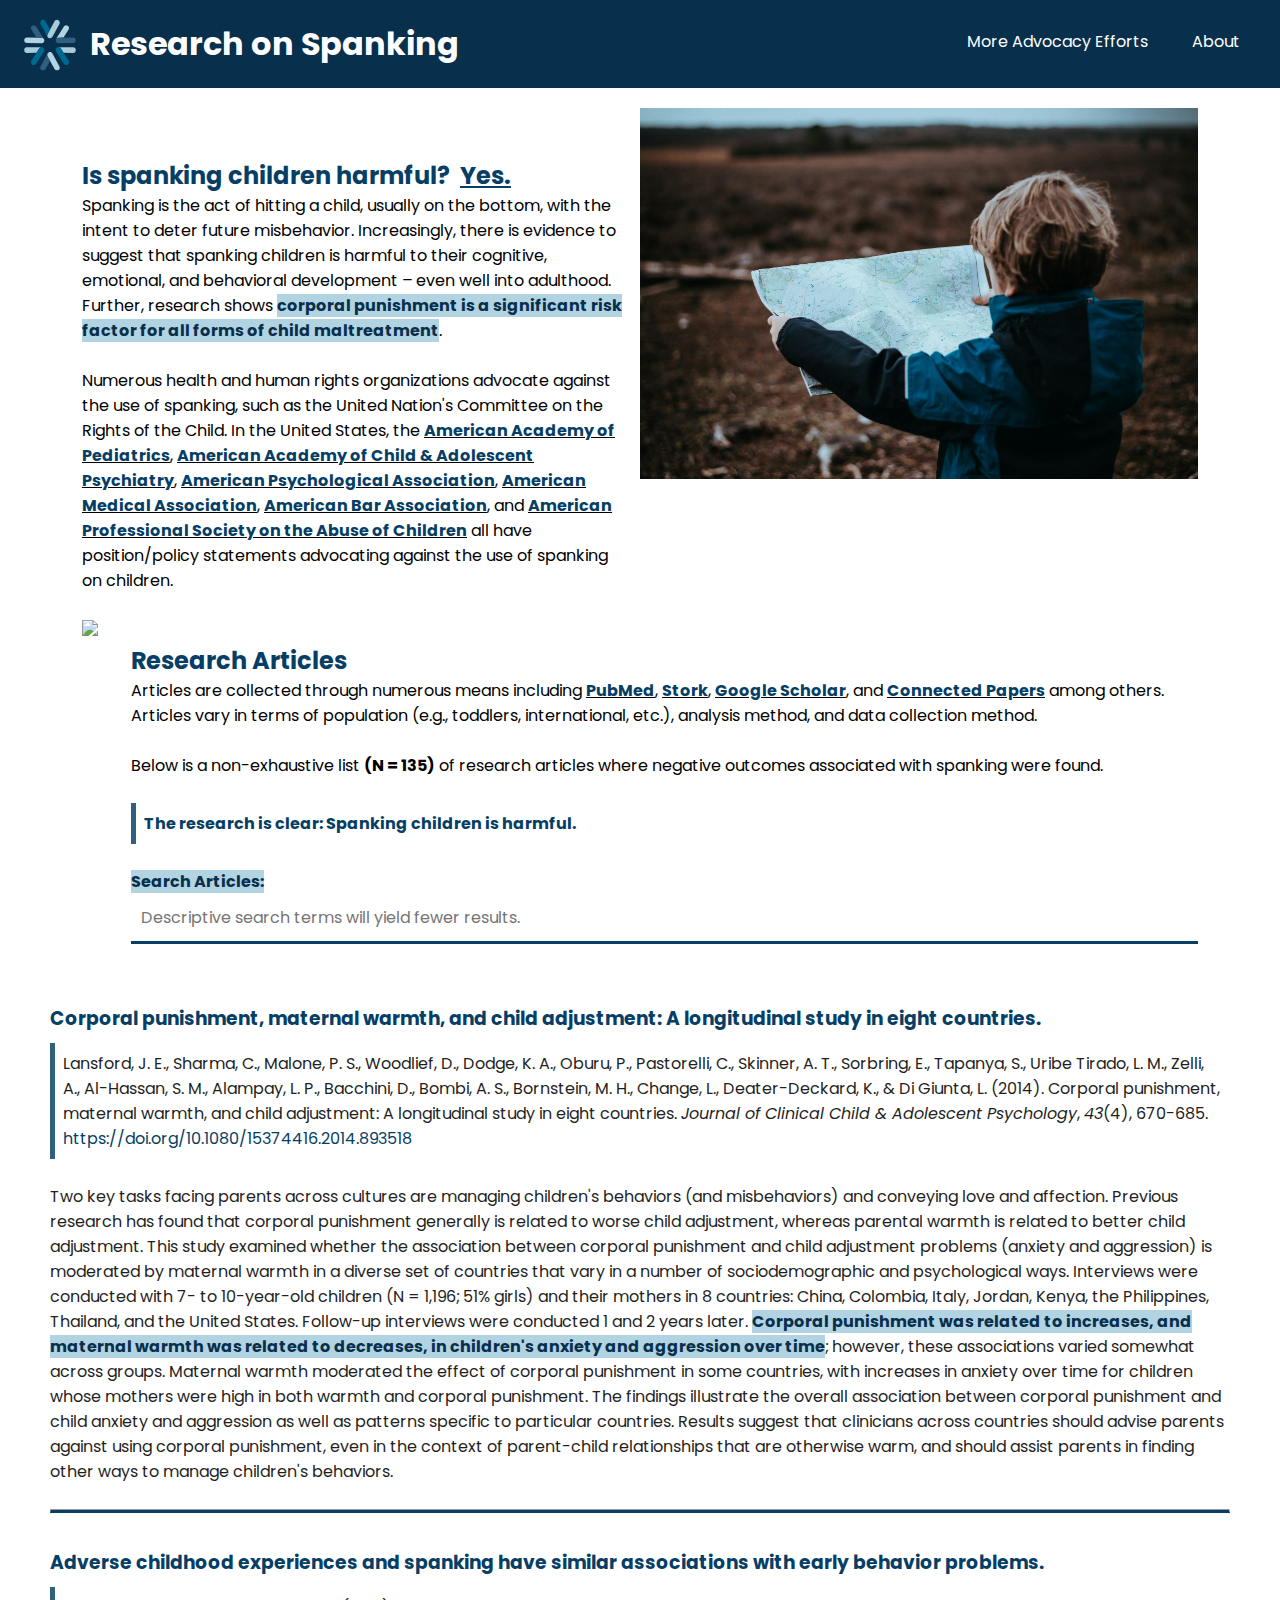
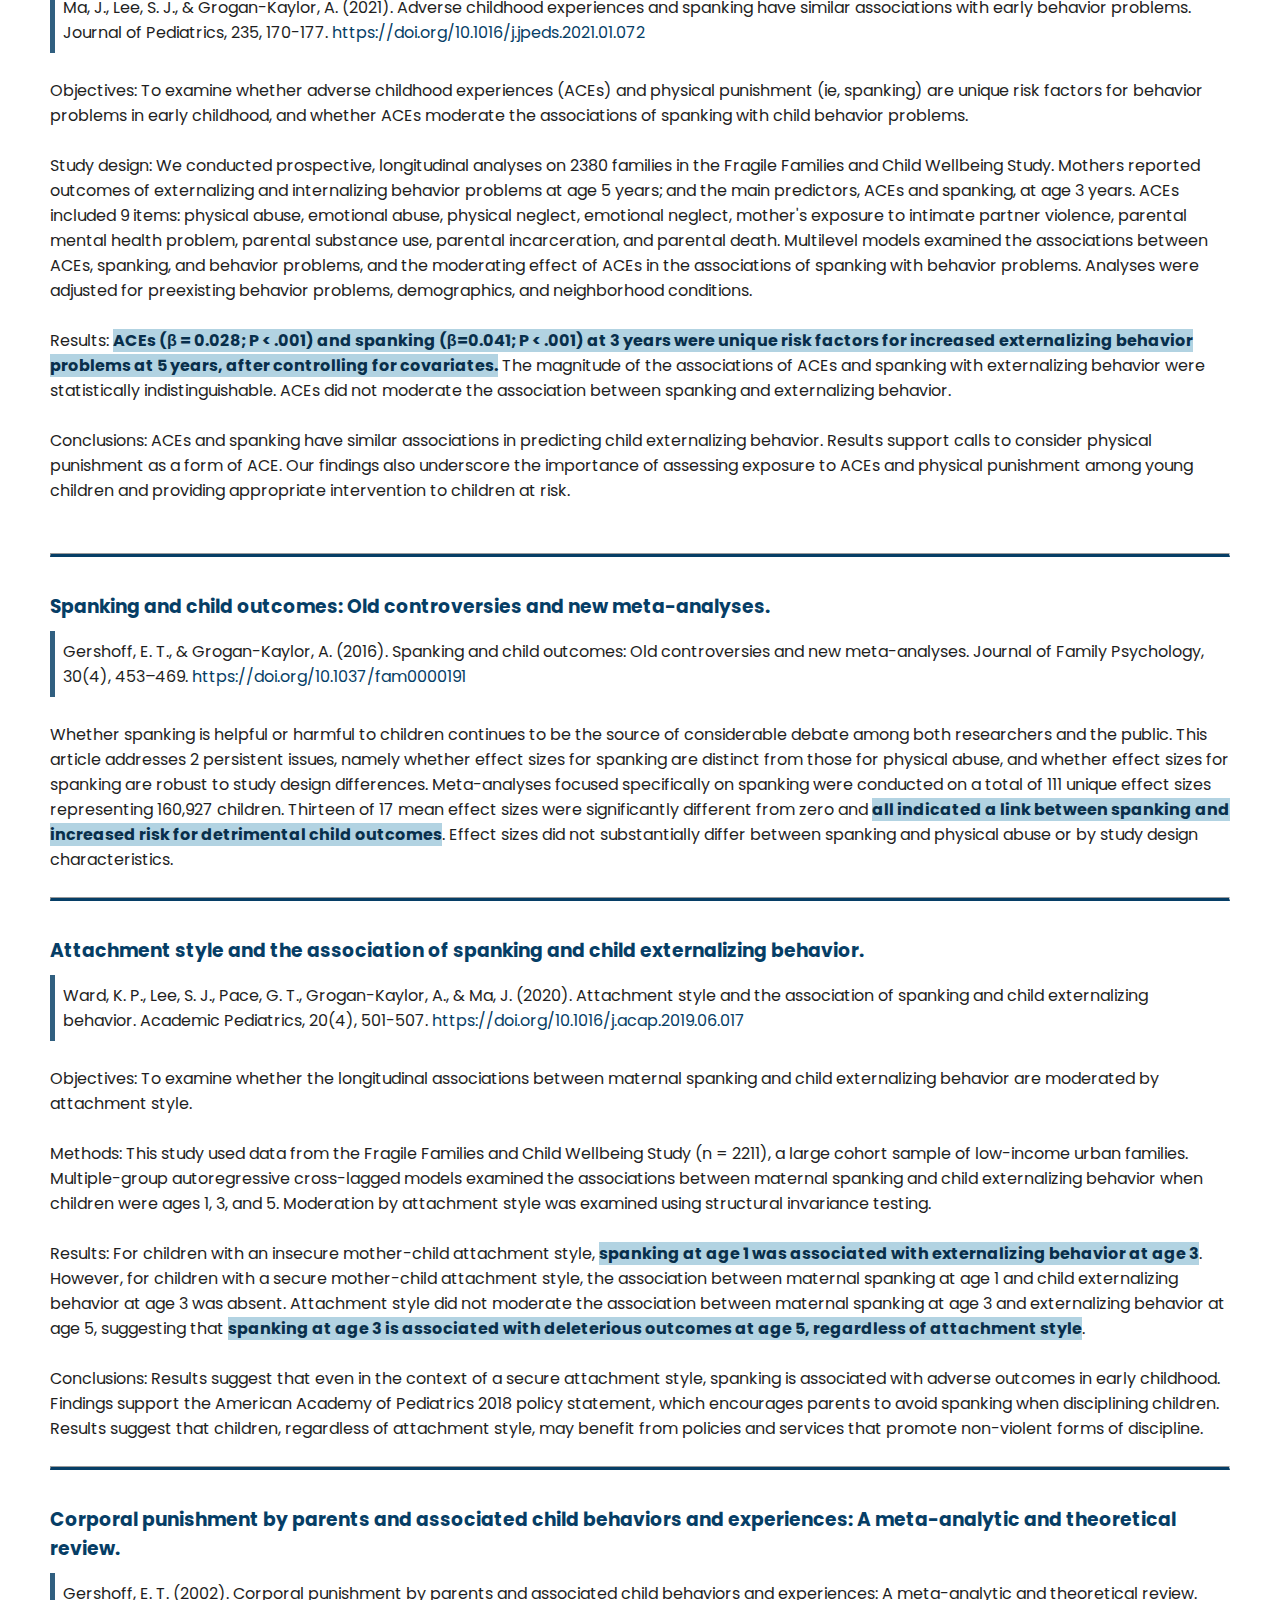
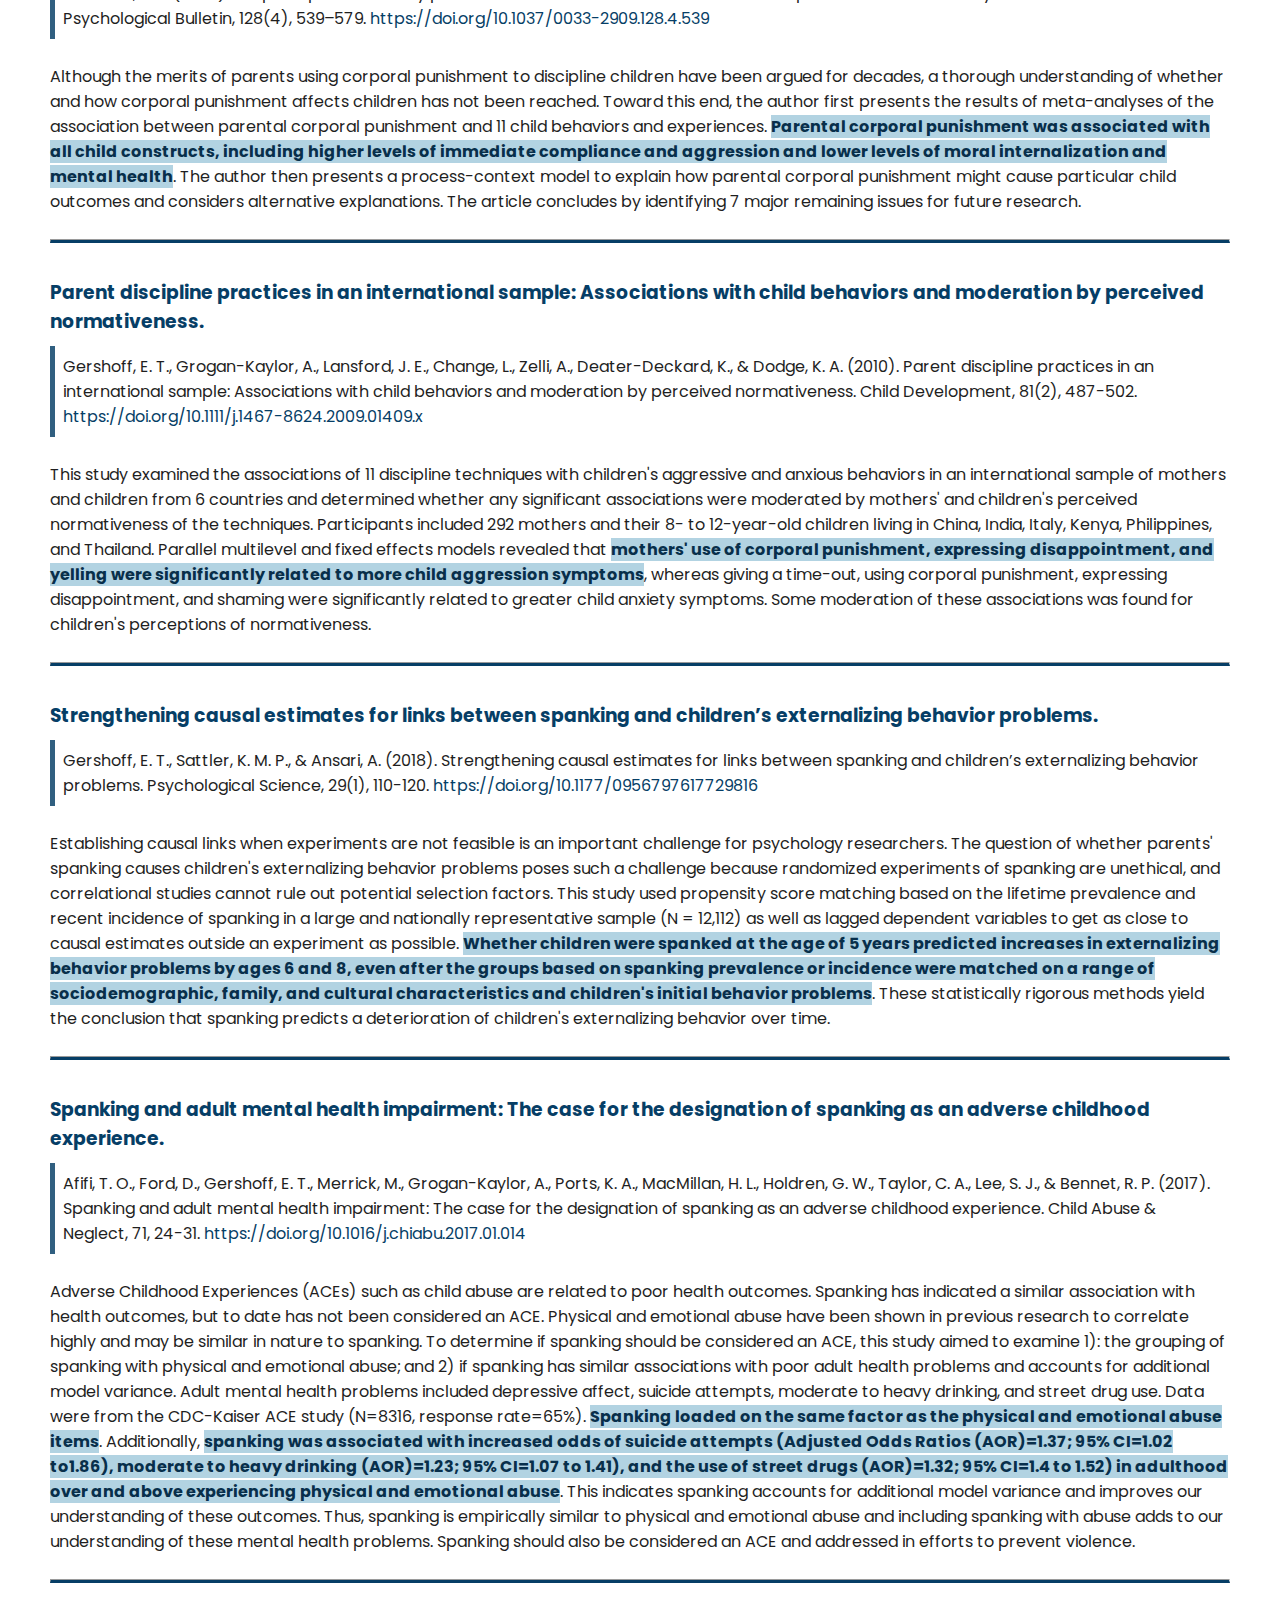
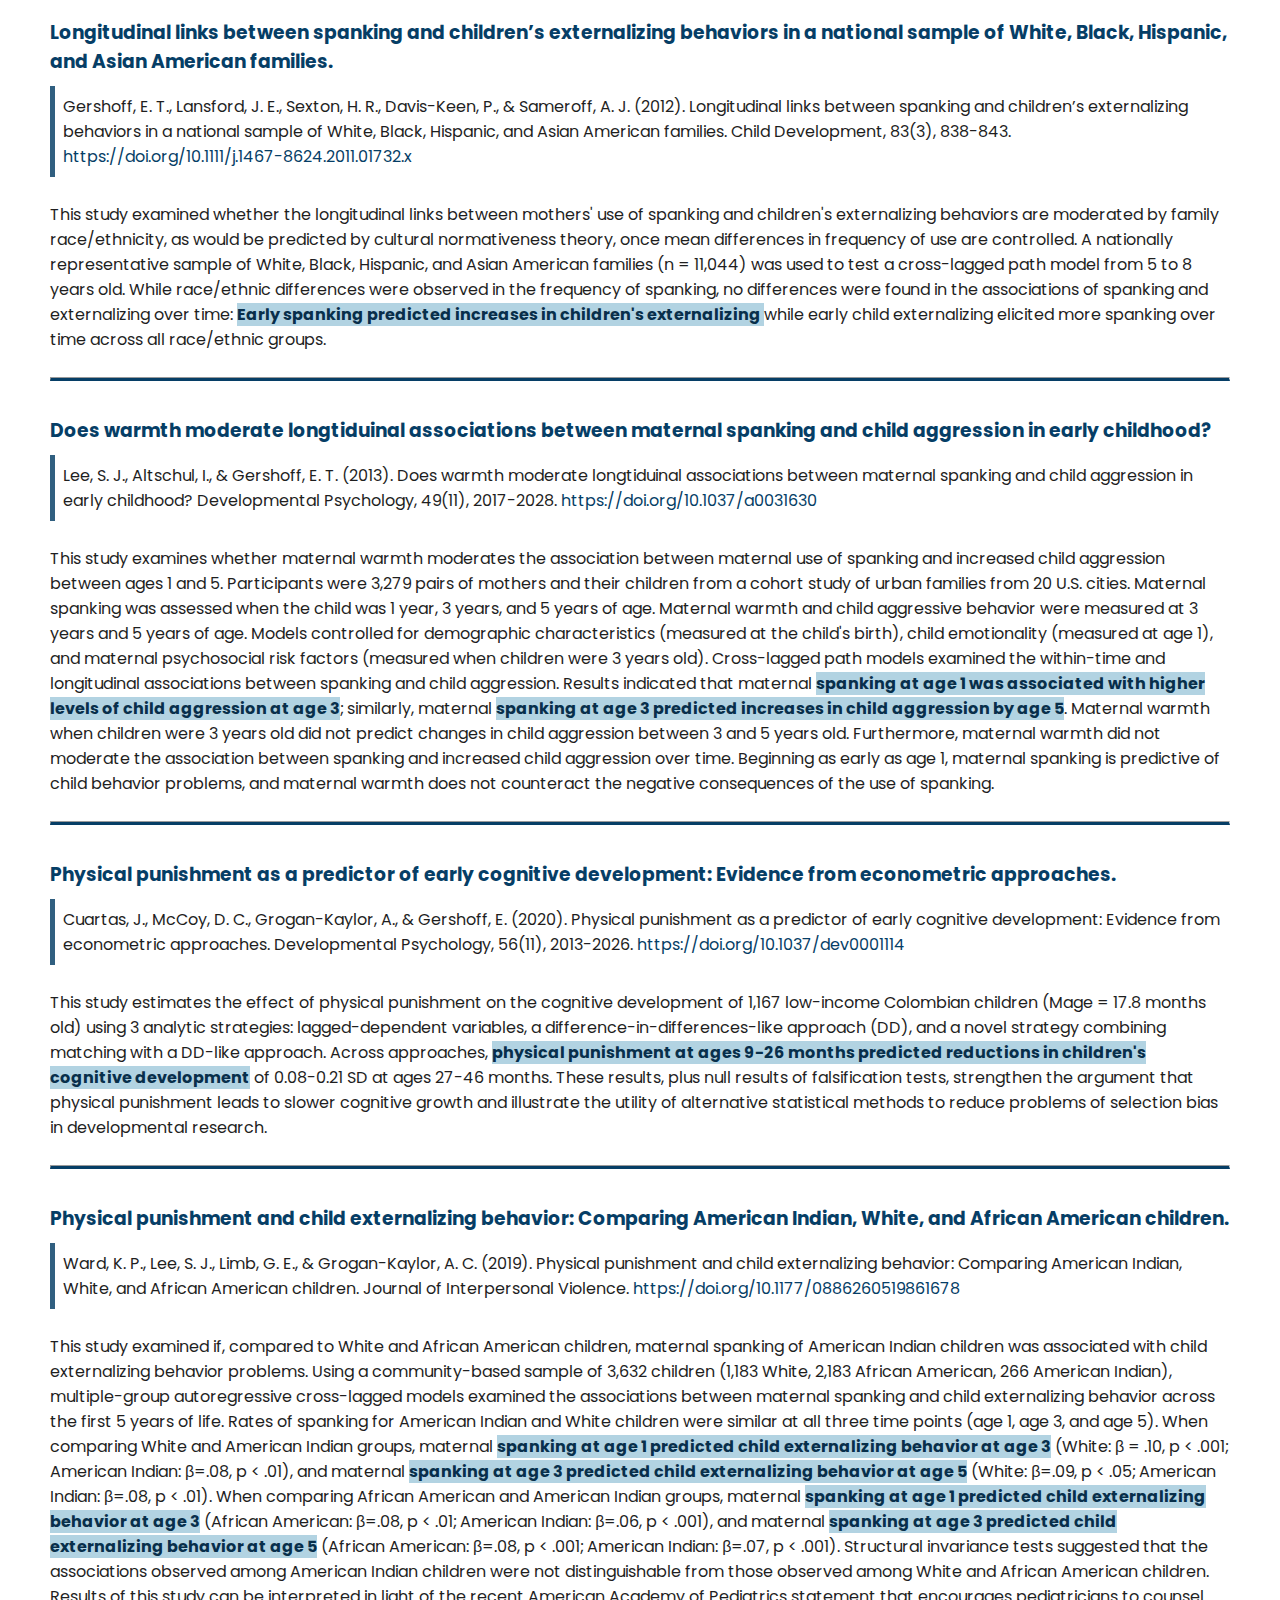
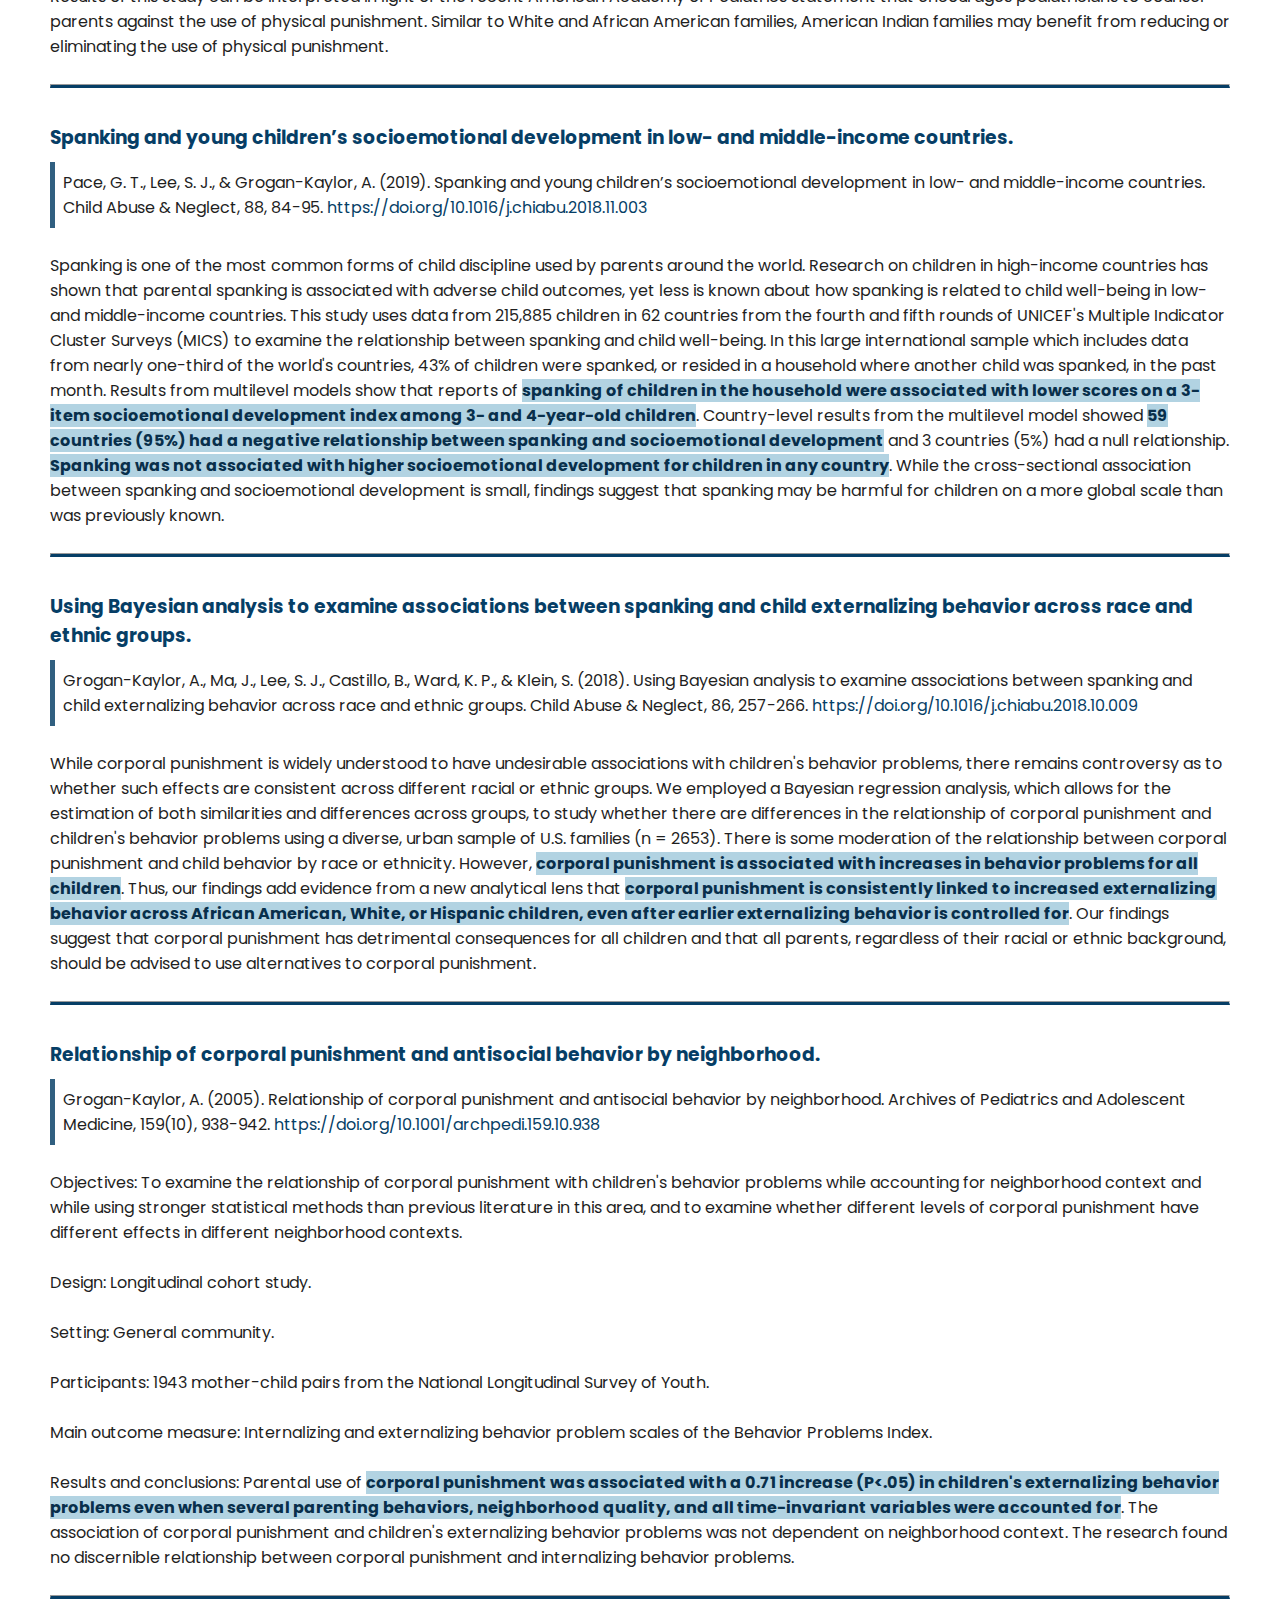
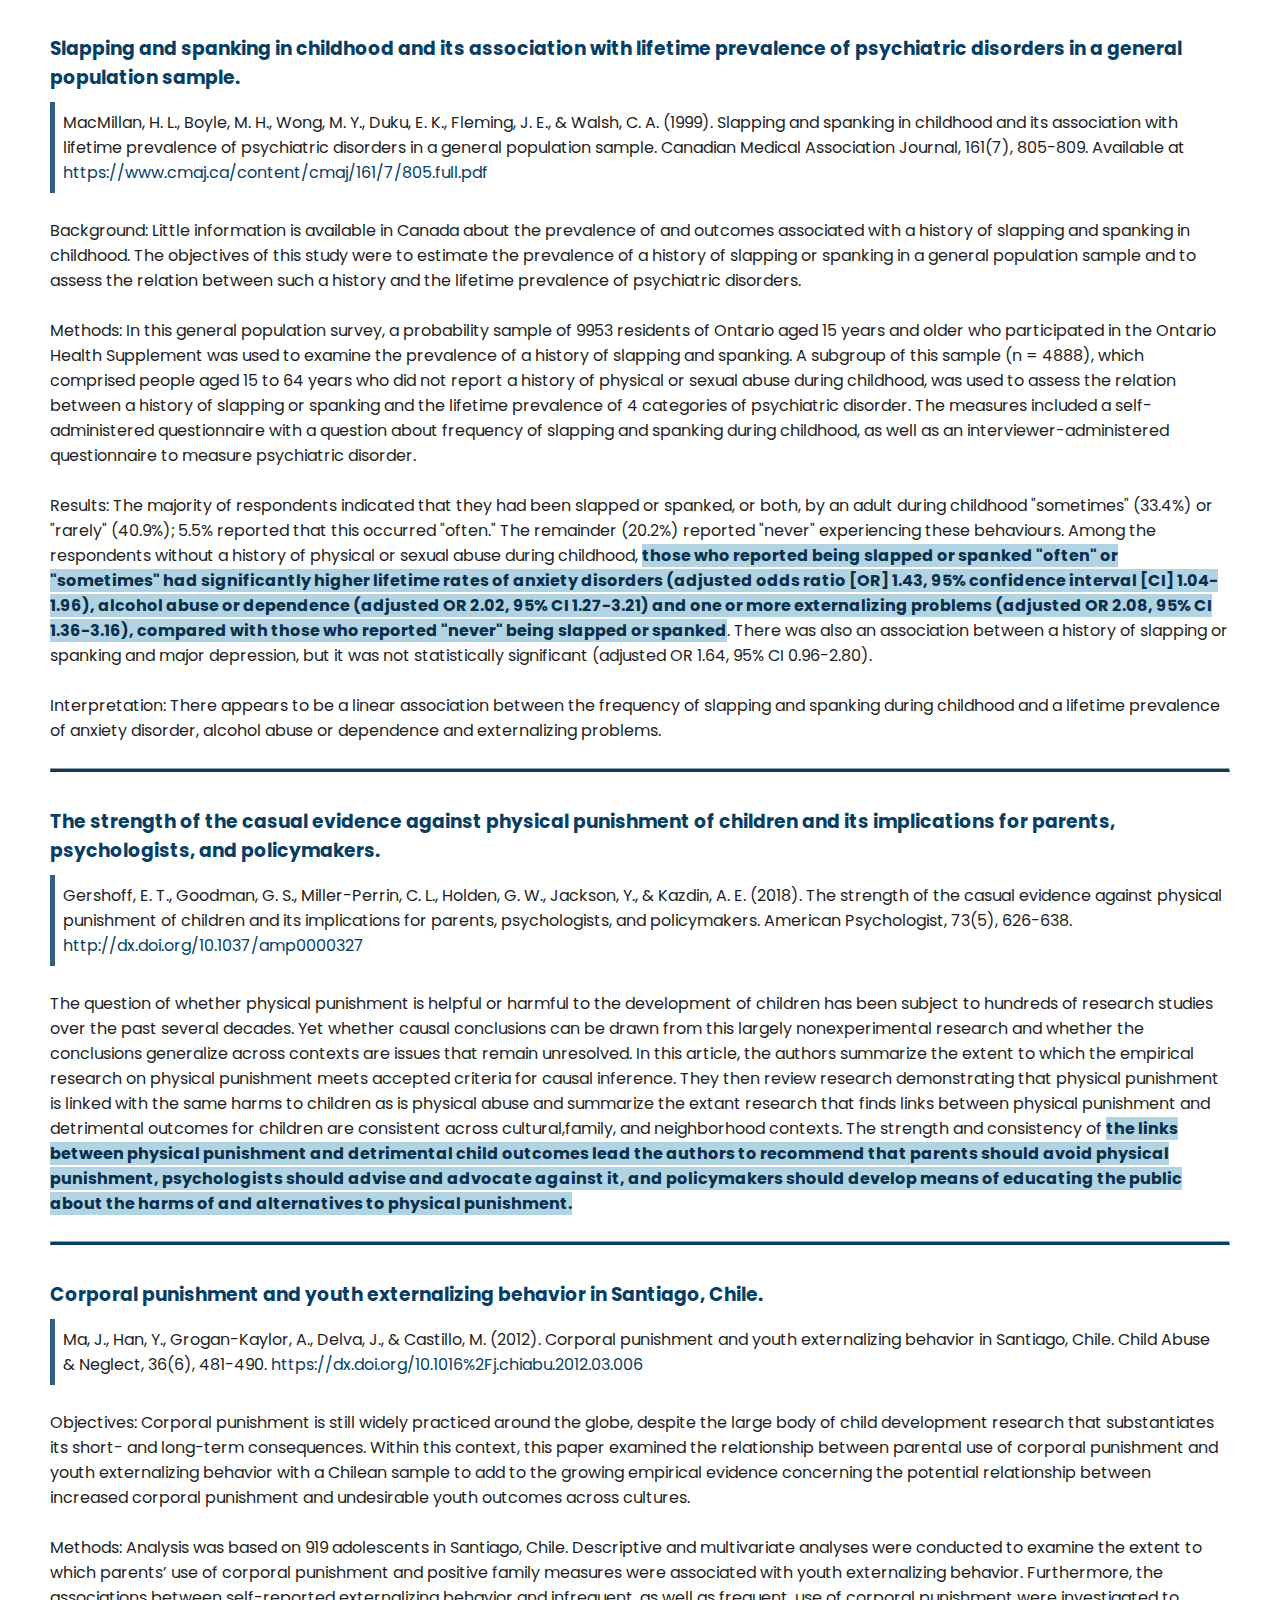
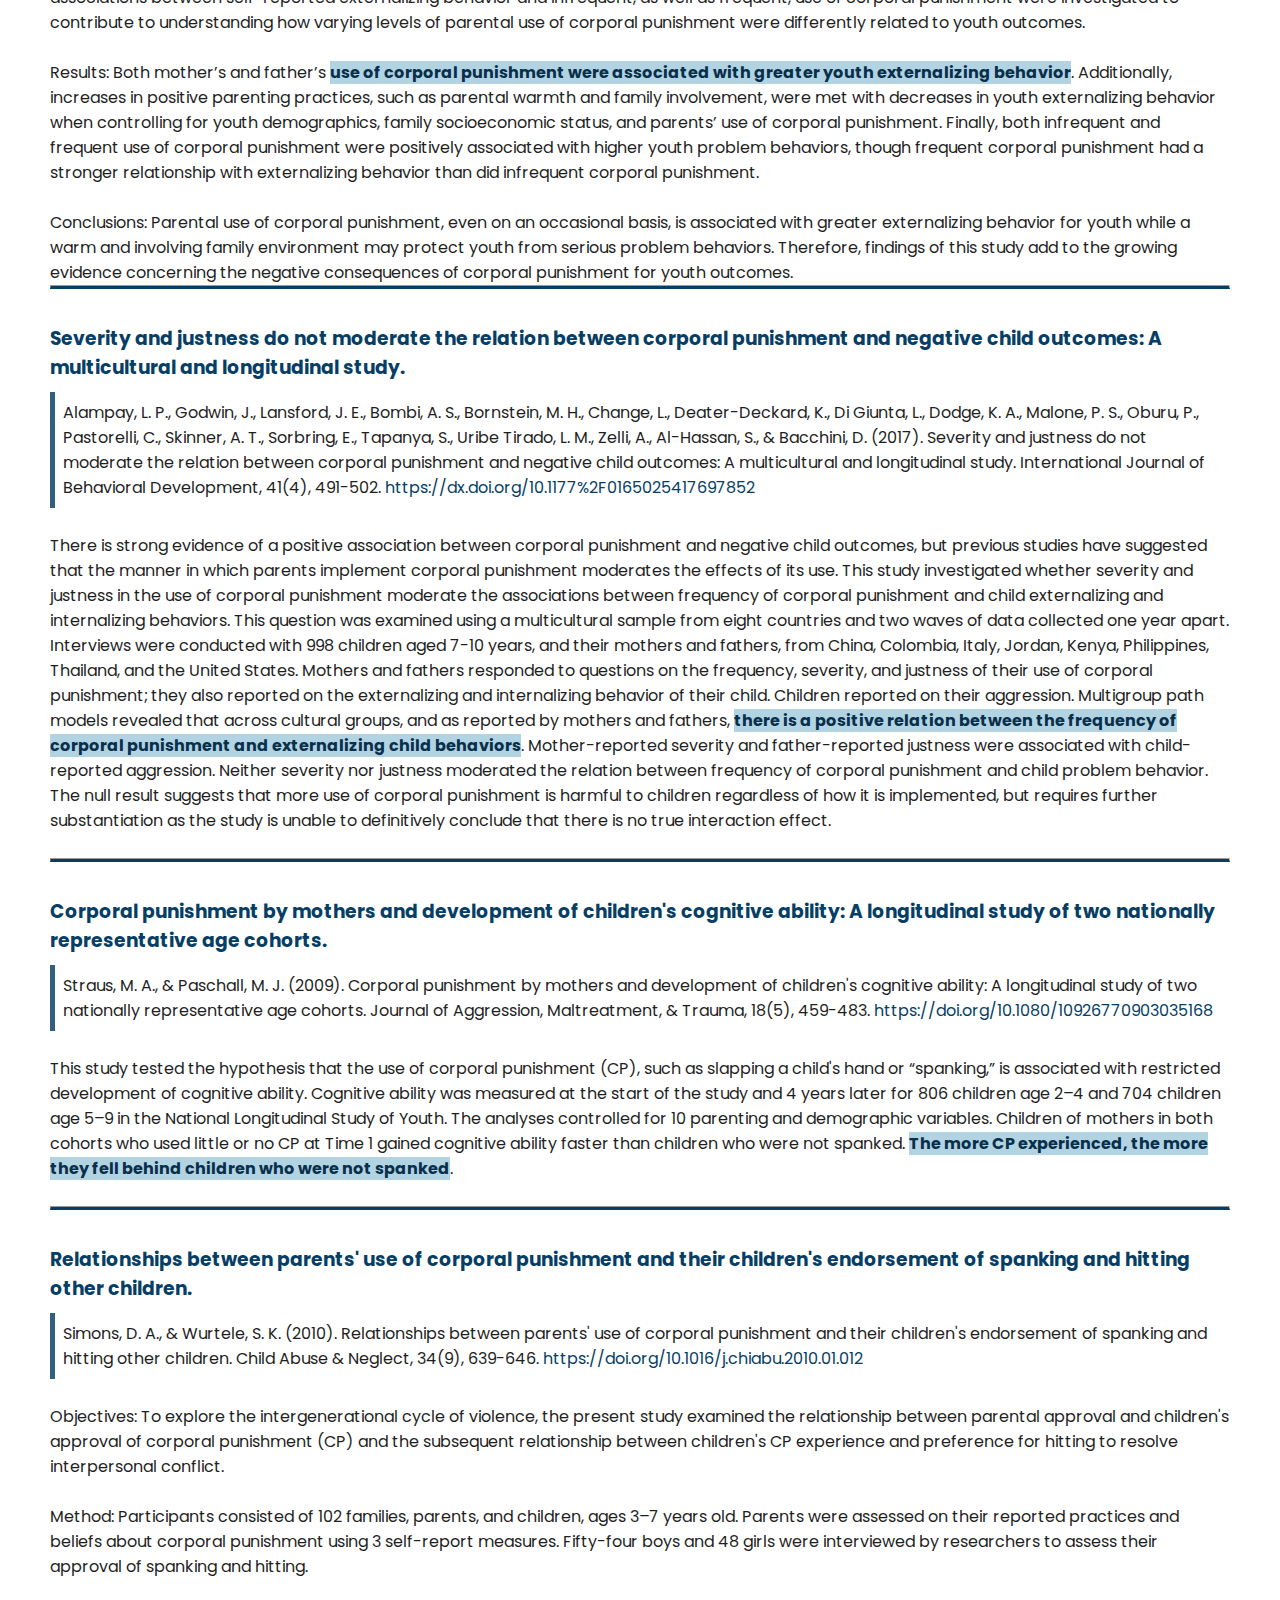
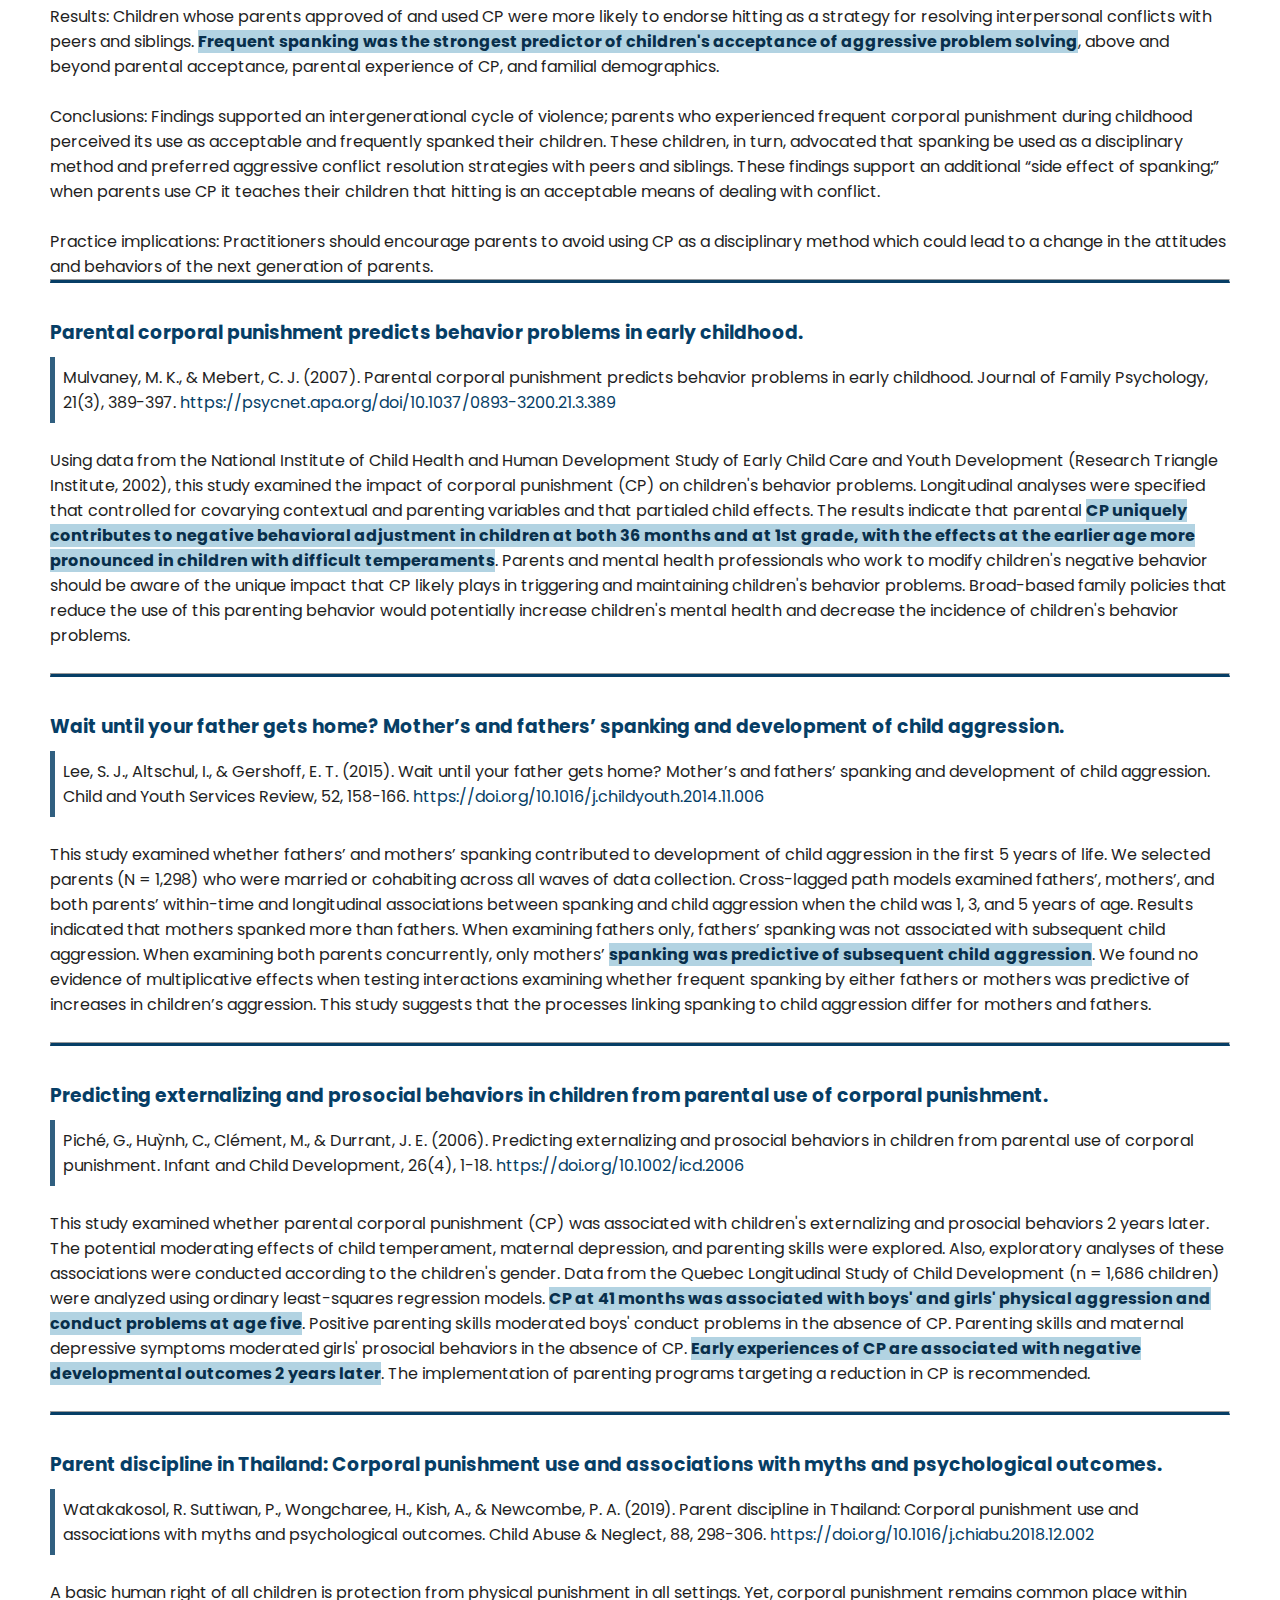
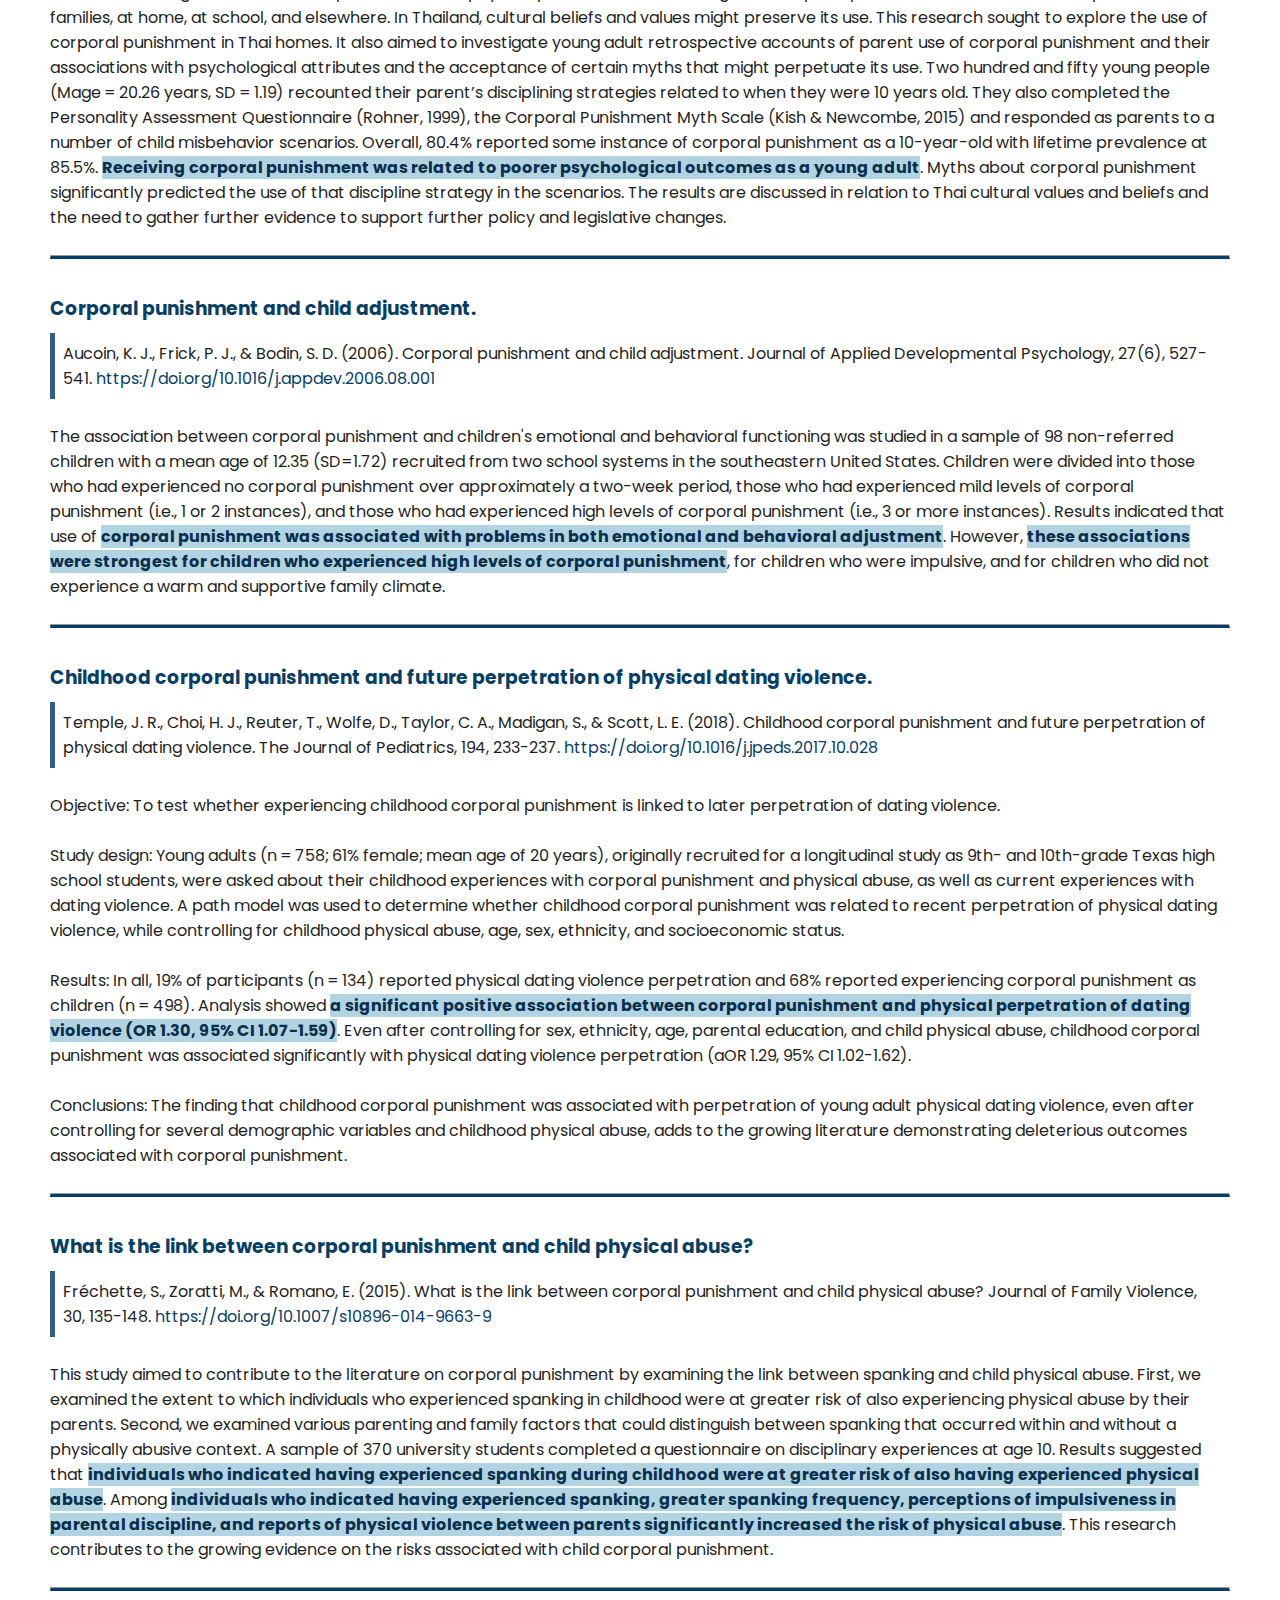
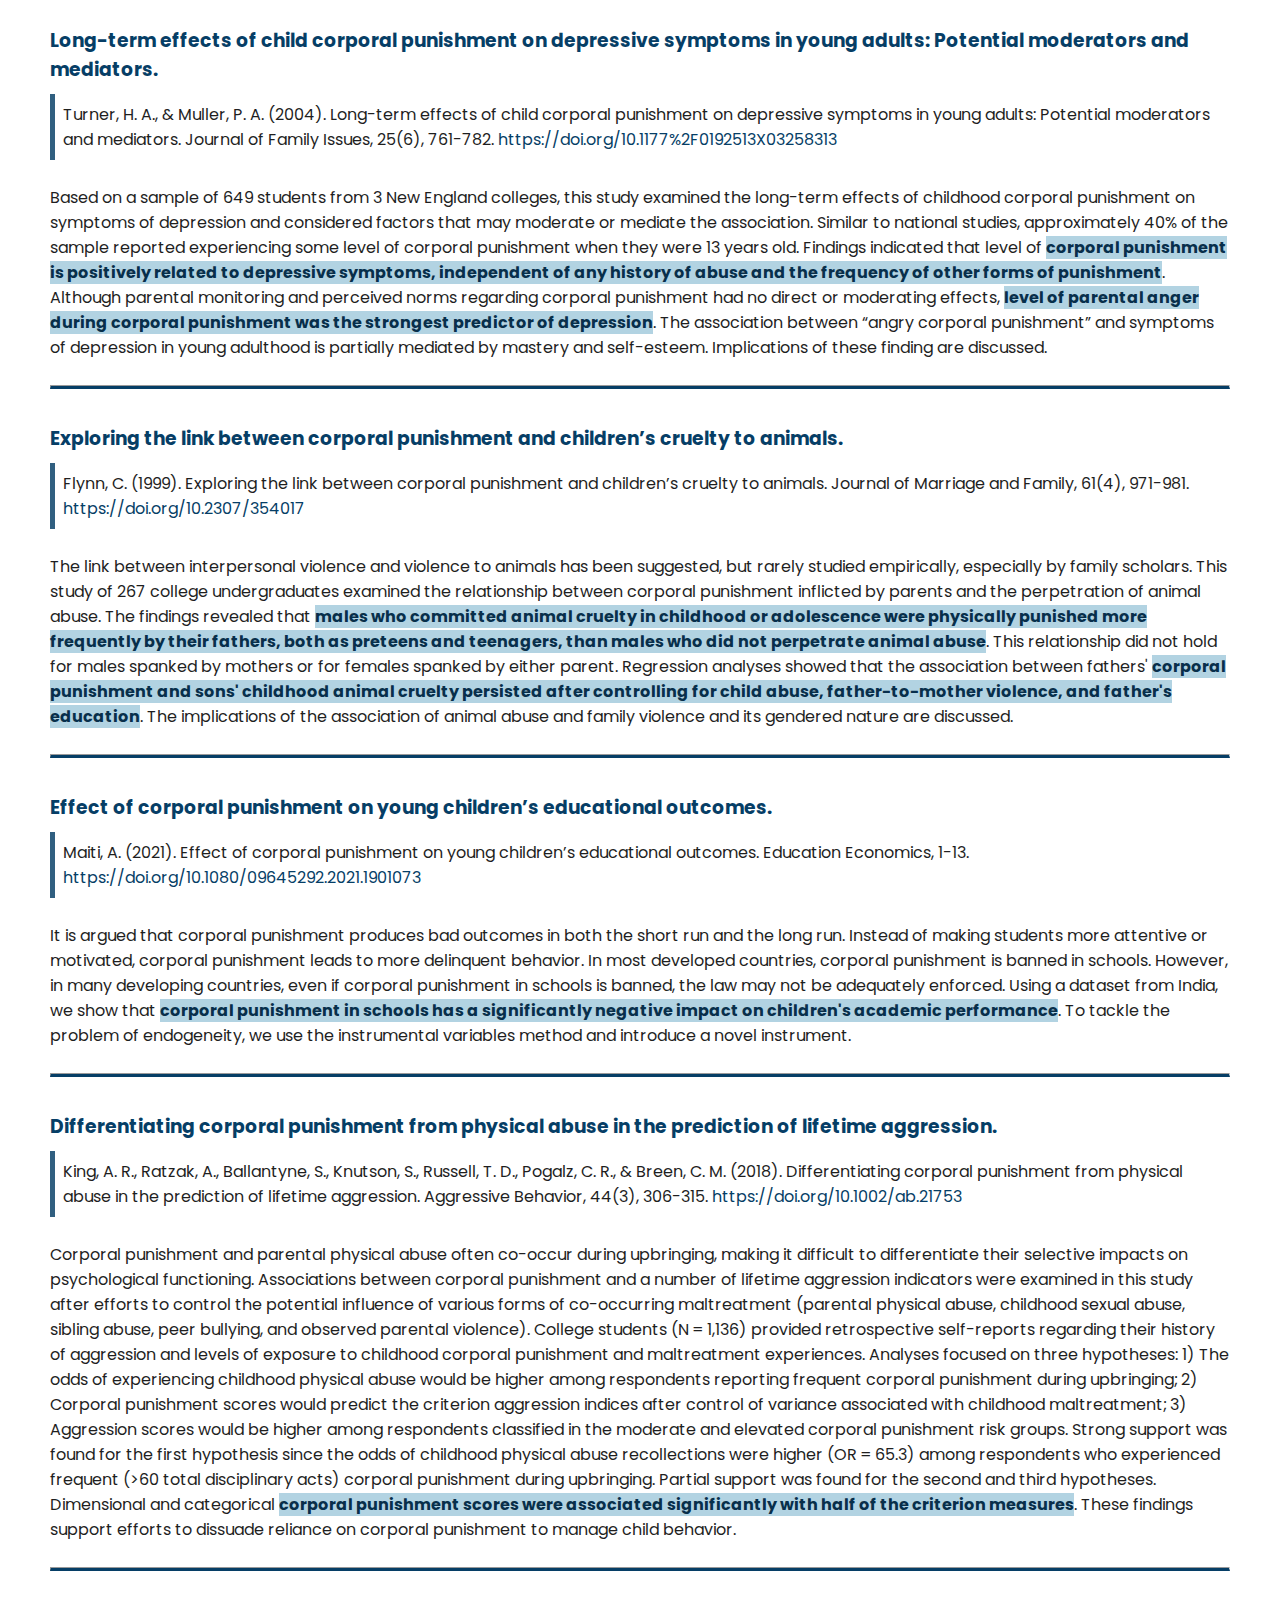
==== commit 91f6dee9: "Add files via upload" ====
--- a/index.html
+++ b/index.html
@@ -1,1442 +1,3566 @@
 <!DOCTYPE html>
 <html lang="en">
+
 <head>
   <meta charset="UTF-8">
+  <meta name="viewport" content="width=device-width, initial-scale=1.0">
   <title>Research on Spanking</title>
-  <link rel="icon" href="favicon1.png" type="image/x-icon"/>
+  <link rel="icon" href="images/logo_lighter.svg" type="image/x-icon" />
   <link rel="stylesheet" href="styles.css">
   <link href="https://fonts.googleapis.com/css2?family=Poppins:wght@300;400;600&display=swap" rel="stylesheet">
-  
+  <script src="script.js" defer></script>
+  <script src="index.js"></script>
 </head>
+
+
 <body>
   <header>
     <div class="header-content">
-      <h1>Research on Spanking</h1>
+      <img src="images/logo_lighter.svg" style="width:60px;height:60px">
+      <h1><a href="index.html">Research on Spanking</a></h1>
+    </div>
+
+    <div class="navigation">
+      <ul class="headernav">
+        <li><a href="advocacy.html">More Advocacy Efforts</a></li>
+        <li><a href="about.html">About</a></li>
+      </ul>
     </div>
   </header>
-  
+
   <main>
-    <section id="about" class="about-section">
-      <div class="container">
-        <h2>Is spanking children harmful?  <u>Yes.</u></h2>
-        <br>
-        <p>Spanking is the act of hitting a child, usually on the bottom, with the intent to deter future misbehavior. Increasingly, there is evidence to suggest that spanking children is harmful to their cognitive, emotional, and behavioral development – even well into adulthood.</p>
-        <br>
-        <p>A variety of health and human rights organizations across the globe advocate against the use of spanking, such as the United Nation's Committee on the Rights of the Child. In the United States, 
-          the <u><b><a href="https://publications.aap.org/pediatrics/article/142/6/e20183112/37452/Effective-Discipline-to-Raise-Healthy-Children?autologincheck=redirected">American Academy of Pediatrics</a></b></u>, 
-          <u><b><a href="https://www.aacap.org/aacap/policy_statements/2012/Policy_Statement_on_Corporal_Punishment.aspx">American Academy of Child & Adolescent Psychiatry</a></b></u>,
-          <u><b><a href="https://www.apa.org/about/policy/physical-discipline.pdf">American Psychological Association</a></b></u>, 
-          <u><b><a href="https://policysearch.ama-assn.org/policyfinder/detail/corporal%20punishment?uri=%2FAMADoc%2FHOD.xml-0-4694.xml">American Medical Association</a></b></u>, 
-          <u><b><a href="https://www.americanbar.org/groups/public_interest/child_law/resources/attorneys/corporal_punishmentinchildcareeducationinstitutions/">American Bar Association</a></b></u>, and
-          <u><b><a href="http://apsaclibrary.org/positions/40007.pdf">American Professional Society on the Abuse of Children</a></b></u>
-                  all have position/policy statements advocating against the use of spanking on children.</p>
-        <br>
-        <hr>
-    </section>
-
-    <section id="articles" class="articles-section">
-      <div class="container">
-        <h3>Research Articles</h3>
-        <p>Below is a non-exhaustive list <b>(N = 138)</b> of research articles where negative outcomes associated with spanking were found. 
-          <br>
-          <br>
-          <b>The research is clear: Spanking children is harmful.</b></p>
-        <br>
-        <div class="article">
-          <h3>Corporal punishment, maternal warmth, and child adjustment: A longitudinal study in eight countries.</h3>
-          <p class="article-details">Link: <a href="https://doi.org/10.1080/15374416.2014.893518">https://doi.org/10.1080/15374416.2014.893518</a></p>
-          <p>Two key tasks facing parents across cultures are managing children's behaviors (and misbehaviors) and conveying love and affection. Previous research has found that corporal punishment generally is related to worse child adjustment, whereas parental warmth is related to better child adjustment. This study examined whether the association between corporal punishment and child adjustment problems (anxiety and aggression) is moderated by maternal warmth in a diverse set of countries that vary in a number of sociodemographic and psychological ways. Interviews were conducted with 7- to 10-year-old children (N = 1,196; 51% girls) and their mothers in 8 countries: China, Colombia, Italy, Jordan, Kenya, the Philippines, Thailand, and the United States. Follow-up interviews were conducted 1 and 2 years later. Corporal punishment was related to increases, and maternal warmth was related to decreases, in children's anxiety and aggression over time; however, these associations varied somewhat across groups. Maternal warmth moderated the effect of corporal punishment in some countries, with increases in anxiety over time for children whose mothers were high in both warmth and corporal punishment. The findings illustrate the overall association between corporal punishment and child anxiety and aggression as well as patterns specific to particular countries. Results suggest that clinicians across countries should advise parents against using corporal punishment, even in the context of parent-child relationships that are otherwise warm, and should assist parents in finding other ways to manage children's behaviors. </p>
-        </div>
-
-        <div class="article">
+
+    <button onclick="topFunction()" id="UpBtn" title="Go to top">▲</button>
+    <div class="grid-container">
+      <div class="grid-item" style="background-color: white; display: inline-block; vertical-align: middle;">
+        <br>
+        <br>
+          <h2 style="color: #063E66;">Is spanking children harmful? <u style="margin-left:5px">Yes.</u>
+          </h2>
+          <p style="margin-right: 3%; color: black;">Spanking is the act of hitting a child, usually on the bottom, with
+            the intent to deter future misbehavior.
+            Increasingly, there is evidence to suggest that spanking children is harmful to their cognitive, emotional,
+            and behavioral development – even well into adulthood. Further, research shows <b><mark>corporal punishment is a significant risk factor for all forms of child
+              maltreatment</mark></b>.</p>
+          <br>
+          <p style="margin-right: 3%; color: black;">Numerous health and human rights organizations advocate against the
+            use of spanking,
+            such as the United Nation's Committee on the Rights of the Child. In the United States,
+            the <u><b><a style="color: 063E66;"
+                  href="https://publications.aap.org/pediatrics/article/142/6/e20183112/37452/Effective-Discipline-to-Raise-Healthy-Children?autologincheck=redirected">American
+                  Academy of Pediatrics</a></b></u>,
+            <u><b><a style="color: 063E66;"
+                  href="https://www.aacap.org/aacap/policy_statements/2012/Policy_Statement_on_Corporal_Punishment.aspx">American
+                  Academy of Child & Adolescent Psychiatry</a></b></u>,
+            <u><b><a style="color: 063E66;" href="https://www.apa.org/about/policy/physical-discipline.pdf">American
+                  Psychological
+                  Association</a></b></u>,
+            <u><b><a style="color: 063E66;"
+                  href="https://policysearch.ama-assn.org/policyfinder/detail/corporal%20punishment?uri=%2FAMADoc%2FHOD.xml-0-4694.xml">American
+                  Medical Association</a></b></u>,
+            <u><b><a style="color: 063E66;"
+                  href="https://www.americanbar.org/groups/public_interest/child_law/resources/attorneys/corporal_punishmentinchildcareeducationinstitutions/">American
+                  Bar Association</a></b></u>, and
+            <u><b><a style="color: 063E66;" href="http://apsaclibrary.org/positions/40007.pdf">American Professional
+                  Society on the Abuse of Children</a></b></u>
+            all have position/policy statements advocating against the use of spanking on children.
+          </p>
+      
+      </div>
+      <div class="grid-item" style="float: left;"><img src="images/background1.jpg" style="width: 100%;" class="bgimages"></div>
+      </div>
+
+      <br>
+      <div class="grid-container">
+      <div class="grid-item" style="float: left;"><img src="images/background2.jpg" style="width: 100%;" class="bgimages"></div>
+      <div class="grid-item" style="margin-left: 3%;">
+        <br>
+        <h2>Research Articles</h2>
+        <p>Articles are collected through numerous means including <u><b><a style="color: #063E66;"
+                href="https://pubmed.ncbi.nlm.nih.gov/">PubMed</a></b></u>,
+          <u><b><a style="color: #063E66;" href="https://www.storkapp.me/">Stork</a></b></u>,
+          <u><b><a style="color: #063E66;" href="https://scholar.google.com/">Google Scholar</a></b></u>, and
+          <u><b><a style="color: #063E66;" href="https://www.connectedpapers.com/">Connected Papers</a></b></u> among
+          others. Articles vary in terms of population (e.g., toddlers, international, etc.), analysis method, and
+          data collection method.
+        </p>
+
+        <br>
+        <p>Below is a non-exhaustive list <b>(N = 135)</b> of research articles where negative outcomes associated
+          with spanking were found. </p>
+        <br>
+        <blockquote><b style="color: #063e66;" style="float:right; position: relative;">The research is clear:
+            Spanking children is harmful.</b></blockquote>
+        <br>
+        <p><mark>Search Articles:</mark></p>
+        <p><input type="search"
+            placeholder="Descriptive search terms will yield fewer results." oninput="filterByName(event)"></div>
+      </div>
+
+      <br>
+      <br>
+
+    <ul class="article-list">
+      <li>
+        <h3>Corporal punishment, maternal warmth, and child adjustment: A longitudinal study in eight countries.</h3>
+        <blockquote>Lansford, J. E., Sharma, C., Malone, P. S., Woodlief, D., Dodge, K. A., Oburu, P., Pastorelli, C., Skinner, A. T., Sorbring, E., Tapanya, S., Uribe Tirado, L. M., Zelli, A., Al-Hassan, S. M., Alampay, L. P., Bacchini, D., Bombi, A. S., Bornstein, M. H., Change, L., Deater-Deckard, K., & Di Giunta, L. (2014). Corporal punishment, maternal warmth, and child adjustment: A longitudinal study in eight countries. <i>Journal of Clinical Child & Adolescent Psychology</i>, <i>43</i>(4), 670-685. <a
+          href="https://doi.org/10.1080/15374416.2014.893518">https://doi.org/10.1080/15374416.2014.893518</a></blockquote>
+          <br>
+        <p>Two key tasks facing parents across cultures are managing children's behaviors (and misbehaviors) and
+          conveying love and affection. Previous research has found that corporal punishment generally is related to
+          worse child adjustment, whereas parental warmth is related to better child adjustment. This study examined
+          whether the association between corporal punishment and child adjustment problems (anxiety and aggression)
+          is moderated by maternal warmth in a diverse set of countries that vary in a number of sociodemographic and
+          psychological ways. Interviews were conducted with 7- to 10-year-old children (N = 1,196; 51% girls) and
+          their mothers in 8 countries: China, Colombia, Italy, Jordan, Kenya, the Philippines, Thailand, and the
+          United States. Follow-up interviews were conducted 1 and 2 years later. <mark>Corporal punishment was related
+            to
+            increases, and maternal warmth was related to decreases, in children's anxiety and aggression over
+            time</mark>;
+          however, these associations varied somewhat across groups. Maternal warmth moderated the effect of corporal
+          punishment in some countries, with increases in anxiety over time for children whose mothers were high in
+          both warmth and corporal punishment. The findings illustrate the overall association between corporal
+          punishment and child anxiety and aggression as well as patterns specific to particular countries. Results
+          suggest that clinicians across countries should advise parents against using corporal punishment, even in
+          the context of parent-child relationships that are otherwise warm, and should assist parents in finding
+          other ways to manage children's behaviors.</p>
+        <br>
+        <hr class="blue">
+      </li>
+
+      <li>
         <h3>Adverse childhood experiences and spanking have similar associations with early behavior problems.</h3>
-        <p class="article-details">Link: <a href="https://doi.org/10.1016/j.jpeds.2021.01.072">https://doi.org/10.1016/j.jpeds.2021.01.072</a></p>
-        <p>Objectives: To examine whether adverse childhood experiences (ACEs) and physical punishment (ie, spanking) are unique risk factors for behavior problems in early childhood, and whether ACEs moderate the associations of spanking with child behavior problems.
-        <br>
-        <br>
-        Study design: We conducted prospective, longitudinal analyses on 2380 families in the Fragile Families and Child Wellbeing Study. Mothers reported outcomes of externalizing and internalizing behavior problems at age 5 years; and the main predictors, ACEs and spanking, at age 3 years. ACEs included 9 items: physical abuse, emotional abuse, physical neglect, emotional neglect, mother's exposure to intimate partner violence, parental mental health problem, parental substance use, parental incarceration, and parental death. Multilevel models examined the associations between ACEs, spanking, and behavior problems, and the moderating effect of ACEs in the associations of spanking with behavior problems. Analyses were adjusted for preexisting behavior problems, demographics, and neighborhood conditions.
+        <blockquote>Ma, J., Lee, S. J., & Grogan-Kaylor, A. (2021). Adverse childhood experiences and spanking have similar associations with early behavior problems. Journal of Pediatrics, 235, 170-177. <a href="https://doi.org/10.1016/j.jpeds.2021.01.072">https://doi.org/10.1016/j.jpeds.2021.01.072</a></blockquote>
+        <br>
+        <p>Objectives: To examine whether adverse childhood experiences (ACEs) and physical punishment (ie, spanking)
+          are unique risk factors for behavior problems in early childhood, and whether ACEs moderate the associations
+          of spanking with child behavior problems.
+          <br>
+          <br>
+          Study design: We conducted prospective, longitudinal analyses on 2380 families in the Fragile Families and
+          Child Wellbeing Study. Mothers reported outcomes of externalizing and internalizing behavior problems at age
+          5 years; and the main predictors, ACEs and spanking, at age 3 years. ACEs included 9 items: physical abuse,
+          emotional abuse, physical neglect, emotional neglect, mother's exposure to intimate partner violence,
+          parental mental health problem, parental substance use, parental incarceration, and parental death.
+          Multilevel models examined the associations between ACEs, spanking, and behavior problems, and the
+          moderating effect of ACEs in the associations of spanking with behavior problems. Analyses were adjusted for
+          preexisting behavior problems, demographics, and neighborhood conditions.
+          <br>
+          <br>
+          Results: <mark>ACEs (β = 0.028; P < .001) and spanking (β=0.041; P < .001) at 3 years were unique risk factors
+              for increased externalizing behavior problems at 5 years, after controlling for covariates.</mark> The
+              magnitude of the
+              associations of ACEs and spanking with externalizing behavior were statistically indistinguishable. ACEs
+              did
+              not moderate the association between spanking and externalizing behavior. <br>
+              <br>
+              Conclusions: ACEs and spanking have similar associations in predicting child externalizing behavior.
+              Results support calls to consider physical punishment as a form of ACE. Our findings also underscore the
+              importance of assessing exposure to ACEs and physical punishment among young children and providing
+              appropriate intervention to children at risk.
+        </p>
+        <br>
+        <br>
+        <hr class="blue">
+      </li>
+
+      <li>
+        <h3>Spanking and child outcomes: Old controversies and new meta-analyses.</h3>
+        <blockquote>Gershoff, E. T., & Grogan-Kaylor, A. (2016). Spanking and child outcomes: Old controversies and new meta-analyses. Journal of Family Psychology, 30(4), 453–469. <a href="https://doi.org/10.1037/fam0000191">https://doi.org/10.1037/fam0000191</a></blockquote>
+        <br>
+        <p>Whether spanking is helpful or harmful to children continues to be the source of considerable debate among
+          both researchers and the public. This article addresses 2 persistent issues, namely whether effect sizes for
+          spanking are distinct from those for physical abuse, and whether effect sizes for spanking are robust to
+          study design differences. Meta-analyses focused specifically on spanking were conducted on a total of 111
+          unique effect sizes representing 160,927 children. Thirteen of 17 mean effect sizes were significantly
+          different from zero and <mark>all indicated a link between spanking and increased risk for detrimental child
+            outcomes</mark>. Effect sizes did not substantially differ between spanking and physical abuse or by study
+          design
+          characteristics.</p>
+        <br>
+        <hr class="blue">
+      </li>
+
+      <li>
+        <h3>Attachment style and the association of spanking and child externalizing behavior.</h3>
+        <blockquote>Ward, K. P., Lee, S. J., Pace, G. T., Grogan-Kaylor, A., & Ma, J. (2020). Attachment style and the association of spanking and child externalizing behavior. Academic Pediatrics, 20(4), 501-507. <a href="https://doi.org/10.1016/j.acap.2019.06.017">https://doi.org/10.1016/j.acap.2019.06.017</a></blockquote>
+        <br>
+        <p>Objectives: To examine whether the longitudinal associations between maternal spanking and child
+          externalizing behavior are moderated by attachment style.
+          <br>
+          <br>
+          Methods: This study used data from the Fragile Families and Child Wellbeing Study (n = 2211), a large cohort
+          sample of low-income urban families. Multiple-group autoregressive cross-lagged models examined the
+          associations between maternal spanking and child externalizing behavior when children were ages 1, 3, and 5.
+          Moderation by attachment style was examined using structural invariance testing. <br>
+          <br>
+          Results: For children with an insecure mother-child attachment style, <mark>spanking at age 1 was associated
+            with
+            externalizing behavior at age 3</mark>. However, for children with a secure mother-child attachment style,
+          the
+          association between maternal spanking at age 1 and child externalizing behavior at age 3 was absent.
+          Attachment style did not moderate the association between maternal spanking at age 3 and externalizing
+          behavior at age 5, suggesting that <mark>spanking at age 3 is associated with deleterious outcomes at age 5,
+            regardless of attachment style</mark>. <br>
+          <br>
+          Conclusions: Results suggest that even in the context of a secure attachment style, spanking is associated
+          with adverse outcomes in early childhood. Findings support the American Academy of Pediatrics 2018 policy
+          statement, which encourages parents to avoid spanking when disciplining children. Results suggest that
+          children, regardless of attachment style, may benefit from policies and services that promote non-violent
+          forms of discipline.
+        </p>
+        <br>
+        <hr class="blue">
+      </li>
+
+      <li>
+        <h3>Corporal punishment by parents and associated child behaviors and experiences: A meta-analytic and
+          theoretical review. </h3>
+          <blockquote>Gershoff, E. T. (2002). Corporal punishment by parents and associated child behaviors and experiences: A meta-analytic and theoretical review. Psychological Bulletin, 128(4), 539–579. <a href="https://doi.org/10.1037/0033-2909.128.4.539">https://doi.org/10.1037/0033-2909.128.4.539</a></blockquote>
+          <br>
+          <p>Although the merits of parents using corporal punishment to discipline children have been argued for
+          decades, a thorough understanding of whether and how corporal punishment affects children has not been
+          reached. Toward this end, the author first presents the results of meta-analyses of the association between
+          parental corporal punishment and 11 child behaviors and experiences. <mark>Parental corporal punishment was
+            associated with all child constructs, including higher levels of immediate compliance and aggression and
+            lower levels of moral internalization and mental health</mark>. The author then presents a process-context
+          model to
+          explain how parental corporal punishment might cause particular child outcomes and considers alternative
+          explanations. The article concludes by identifying 7 major remaining issues for future research.</p>
+        <br>
+        <hr class="blue">
+      </li>
+
+      <li>
+        <h3>Parent discipline practices in an international sample: Associations with child behaviors and moderation
+          by perceived normativeness. </h3>
+          <blockquote>Gershoff, E. T., Grogan-Kaylor, A., Lansford, J. E., Change, L., Zelli, A., Deater-Deckard, K., & Dodge, K. A. (2010). Parent discipline practices in an international sample: Associations with child behaviors and moderation by perceived normativeness. Child Development, 81(2), 487-502. <a href=“https://doi.org/10.1111/j.1467-8624.2009.01409.x“>https://doi.org/10.1111/j.1467-8624.2009.01409.x</a></blockquote><br> 
+        <p>This study examined the associations of 11 discipline techniques with children's aggressive and anxious
+          behaviors in an international sample of mothers and children from 6 countries and determined whether any
+          significant associations were moderated by mothers' and children's perceived normativeness of the
+          techniques. Participants included 292 mothers and their 8- to 12-year-old children living in China, India,
+          Italy, Kenya, Philippines, and Thailand. Parallel multilevel and fixed effects models revealed that
+          <mark>mothers'
+            use of corporal punishment, expressing disappointment, and yelling were significantly related to more child
+            aggression symptoms</mark>, whereas giving a time-out, using corporal punishment, expressing disappointment,
+          and
+          shaming were significantly related to greater child anxiety symptoms. Some moderation of these associations
+          was found for children's perceptions of normativeness.
+        </p>
+        <br>
+        <hr class="blue">
+      </li>
+
+      <li>
+        <h3>Strengthening causal estimates for links between spanking and children’s externalizing behavior problems.
+        </h3>
+        <blockquote>Gershoff, E. T., Sattler, K. M. P., & Ansari, A. (2018). Strengthening causal estimates for links between spanking and children’s externalizing behavior problems. Psychological Science, 29(1), 110-120. <a href=“https://doi.org/10.1177/0956797617729816“>https://doi.org/10.1177/0956797617729816</a></blockquote><br>
+        <p>Establishing causal links when experiments are not feasible is an important challenge for psychology
+          researchers. The question of whether parents' spanking causes children's externalizing behavior problems
+          poses such a challenge because randomized experiments of spanking are unethical, and correlational studies
+          cannot rule out potential selection factors. This study used propensity score matching based on the lifetime
+          prevalence and recent incidence of spanking in a large and nationally representative sample (N = 12,112) as
+          well as lagged dependent variables to get as close to causal estimates outside an experiment as possible.
+          <mark>Whether children were spanked at the age of 5 years predicted increases in externalizing behavior
+            problems
+            by ages 6 and 8, even after the groups based on spanking prevalence or incidence were matched on a range of
+            sociodemographic, family, and cultural characteristics and children's initial behavior problems</mark>.
+          These
+          statistically rigorous methods yield the conclusion that spanking predicts a deterioration of children's
+          externalizing behavior over time.
+        </p>
+        <br>
+        <hr class="blue">
+      </li>
+
+      <li>
+        <h3>Spanking and adult mental health impairment: The case for the designation of spanking as an adverse
+          childhood experience.</h3>
+          <blockquote>Afifi, T. O., Ford, D., Gershoff, E. T., Merrick, M., Grogan-Kaylor, A., Ports, K. A., MacMillan, H. L., Holdren, G. W., Taylor, C. A., Lee, S. J., & Bennet, R. P. (2017). Spanking and adult mental health impairment: The case for the designation of spanking as an adverse childhood experience. Child Abuse & Neglect, 71, 24-31. <a href=“https://doi.org/10.1016/j.chiabu.2017.01.014“>https://doi.org/10.1016/j.chiabu.2017.01.014</a></blockquote><br>
+          <p>Adverse Childhood Experiences (ACEs) such as child abuse are related to poor health outcomes. Spanking has
+          indicated a similar association with health outcomes, but to date has not been considered an ACE. Physical
+          and emotional abuse have been shown in previous research to correlate highly and may be similar in nature to
+          spanking. To determine if spanking should be considered an ACE, this study aimed to examine 1): the grouping
+          of spanking with physical and emotional abuse; and 2) if spanking has similar associations with poor adult
+          health problems and accounts for additional model variance. Adult mental health problems included depressive
+          affect, suicide attempts, moderate to heavy drinking, and street drug use. Data were from the CDC-Kaiser ACE
+          study (N=8316, response rate=65%). <mark>Spanking loaded on the same factor as the physical and emotional
+            abuse
+            items</mark>. Additionally, <mark>spanking was associated with increased odds of suicide attempts (Adjusted
+            Odds Ratios
+            (AOR)=1.37; 95% CI=1.02 to1.86), moderate to heavy drinking (AOR)=1.23; 95% CI=1.07 to 1.41), and the use of
+            street drugs (AOR)=1.32; 95% CI=1.4 to 1.52) in adulthood over and above experiencing physical and emotional
+            abuse</mark>. This indicates spanking accounts for additional model variance and improves our understanding
+          of
+          these outcomes. Thus, spanking is empirically similar to physical and emotional abuse and including spanking
+          with abuse adds to our understanding of these mental health problems. Spanking should also be considered an
+          ACE and addressed in efforts to prevent violence.</p>
+        <br>
+        <hr class="blue">
+      </li>
+
+      <li>
+        <h3>Longitudinal links between spanking and children’s externalizing behaviors in a national sample of White,
+          Black, Hispanic, and Asian American families.</h3>
+          <blockquote>Gershoff, E. T., Lansford, J. E., Sexton, H. R., Davis-Keen, P., & Sameroff, A. J. (2012). Longitudinal links between spanking and children’s externalizing behaviors in a national sample of White, Black, Hispanic, and Asian American families. Child Development, 83(3), 838-843. <a href=“https://doi.org/10.1111/j.1467-8624.2011.01732.x“>https://doi.org/10.1111/j.1467-8624.2011.01732.x</a></blockquote><br>
+        <p>This study examined whether the longitudinal links between mothers' use of spanking and children's
+          externalizing behaviors are moderated by family race/ethnicity, as would be predicted by cultural
+          normativeness theory, once mean differences in frequency of use are controlled. A nationally representative
+          sample of White, Black, Hispanic, and Asian American families (n = 11,044) was used to test a cross-lagged
+          path model from 5 to 8 years old. While race/ethnic differences were observed in the frequency of spanking,
+          no differences were found in the associations of spanking and externalizing over time: <mark>Early spanking
+            predicted increases in children's externalizing </mark>while early child externalizing elicited more
+          spanking over
+          time across all race/ethnic groups. </p>
+        <br>
+        <hr class="blue">
+      </li>
+
+      <li>
+        <h3>Does warmth moderate longtiduinal associations between maternal spanking and child aggression in early
+          childhood?</h3>
+          <blockquote>Lee, S. J., Altschul, I., & Gershoff, E. T. (2013). Does warmth moderate longtiduinal associations between maternal spanking and child aggression in early childhood? Developmental Psychology, 49(11), 2017-2028. <a href=“https://doi.org/10.1037/a0031630“>https://doi.org/10.1037/a0031630</a></blockquote><br>
+        <p>This study examines whether maternal warmth moderates the association between maternal use of spanking and
+          increased child aggression between ages 1 and 5. Participants were 3,279 pairs of mothers and their children
+          from a cohort study of urban families from 20 U.S. cities. Maternal spanking was assessed when the child was
+          1 year, 3 years, and 5 years of age. Maternal warmth and child aggressive behavior were measured at 3 years
+          and 5 years of age. Models controlled for demographic characteristics (measured at the child's birth), child
+          emotionality (measured at age 1), and maternal psychosocial risk factors (measured when children were 3
+          years old). Cross-lagged path models examined the within-time and longitudinal associations between spanking
+          and child aggression. Results indicated that maternal <mark>spanking at age 1 was associated with higher
+            levels of
+            child aggression at age 3</mark>; similarly, maternal <mark>spanking at age 3 predicted increases in child
+            aggression by
+            age 5</mark>. Maternal warmth when children were 3 years old did not predict changes in child aggression
+          between 3
+          and 5 years old. Furthermore, maternal warmth did not moderate the association between spanking and
+          increased child aggression over time. Beginning as early as age 1, maternal spanking is predictive of child
+          behavior problems, and maternal warmth does not counteract the negative consequences of the use of spanking.
+        </p>
+        <br>
+        <hr class="blue">
+      </li>
+
+      <li>
+        <h3>Physical punishment as a predictor of early cognitive development: Evidence from econometric approaches.
+        </h3>
+        <blockquote>Cuartas, J., McCoy, D. C., Grogan-Kaylor, A., & Gershoff, E. (2020). Physical punishment as a predictor of early cognitive development: Evidence from econometric approaches. Developmental Psychology, 56(11), 2013-2026. <a href=“https://doi.org/10.1037/dev0001114“>https://doi.org/10.1037/dev0001114</a></blockquote><br>
+        <p>This study estimates the effect of physical punishment on the cognitive development of 1,167 low-income
+          Colombian children (Mage = 17.8 months old) using 3 analytic strategies: lagged-dependent variables, a
+          difference-in-differences-like approach (DD), and a novel strategy combining matching with a DD-like
+          approach. Across approaches, <mark>physical punishment at ages 9-26 months predicted reductions in children's
+            cognitive development</mark> of 0.08-0.21 SD at ages 27-46 months. These results, plus null results of
+          falsification tests, strengthen the argument that physical punishment leads to slower cognitive growth and
+          illustrate the utility of alternative statistical methods to reduce problems of selection bias in
+          developmental research.</p>
+        <br>
+        <hr class="blue">
+      </li>
+
+      <li>
+        <h3>Physical punishment and child externalizing behavior: Comparing American Indian, White, and African
+          American children.</h3>
+          <blockquote>Ward, K. P., Lee, S. J., Limb, G. E., & Grogan-Kaylor, A. C. (2019). Physical punishment and child externalizing behavior: Comparing American Indian, White, and African American children. Journal of Interpersonal Violence. <a href=“https://doi.org/10.1177/0886260519861678“>https://doi.org/10.1177/0886260519861678</a></blockquote><br>
+          <p>This study examined if, compared to White and African American children, maternal spanking of American
+          Indian children was associated with child externalizing behavior problems. Using a community-based sample of
+          3,632 children (1,183 White, 2,183 African American, 266 American Indian), multiple-group autoregressive
+          cross-lagged models examined the associations between maternal spanking and child externalizing behavior
+          across the first 5 years of life. Rates of spanking for American Indian and White children were similar at
+          all three time points (age 1, age 3, and age 5). When comparing White and American Indian groups, maternal
+          <mark>spanking at age 1 predicted child externalizing behavior at age 3</mark> (White: β = .10, p < .001;
+            American Indian: β=.08, p < .01), and maternal <mark>spanking at age 3 predicted child externalizing
+            behavior at age 5</mark> (White:
+            β=.09, p < .05; American Indian: β=.08, p < .01). When comparing African American and American Indian
+              groups, maternal <mark>spanking at age 1 predicted child externalizing behavior at age 3</mark> (African
+              American: β=.08,
+              p < .01; American Indian: β=.06, p < .001), and maternal <mark>spanking at age 3 predicted child
+                externalizing
+                behavior at age 5</mark> (African American: β=.08, p < .001; American Indian: β=.07, p < .001).
+                  Structural invariance tests suggested that the associations observed among American Indian children
+                  were not distinguishable from those observed among White and African American children. Results of
+                  this study can be interpreted in light of the recent American Academy of Pediatrics statement that
+                  encourages pediatricians to counsel parents against the use of physical punishment. Similar to White
+                  and African American families, American Indian families may benefit from reducing or eliminating the
+                  use of physical punishment.</p>
+                  <br>
+                  <hr class="blue">
+      </li>
+
+      <li>
+        <h3>Spanking and young children’s socioemotional development in low- and middle-income countries.</h3>
+        <blockquote>Pace, G. T., Lee, S. J., & Grogan-Kaylor, A. (2019). Spanking and young children’s socioemotional development in low- and middle-income countries. Child Abuse & Neglect, 88, 84-95. <a href=“https://doi.org/10.1016/j.chiabu.2018.11.003“>https://doi.org/10.1016/j.chiabu.2018.11.003</a></blockquote><br>
+        <p>Spanking is one of the most common forms of child discipline used by parents around the world. Research on
+          children in high-income countries has shown that parental spanking is associated with adverse child
+          outcomes, yet less is known about how spanking is related to child well-being in low- and middle-income
+          countries. This study uses data from 215,885 children in 62 countries from the fourth and fifth rounds of
+          UNICEF's Multiple Indicator Cluster Surveys (MICS) to examine the relationship between spanking and child
+          well-being. In this large international sample which includes data from nearly one-third of the world's
+          countries, 43% of children were spanked, or resided in a household where another child was spanked, in the
+          past month. Results from multilevel models show that reports of <mark>spanking of children in the household
+            were
+            associated with lower scores on a 3-item socioemotional development index among 3- and 4-year-old
+            children</mark>.
+          Country-level results from the multilevel model showed <mark>59 countries (95%) had a negative relationship
+            between spanking and socioemotional development</mark> and 3 countries (5%) had a null relationship.
+          <mark>Spanking was
+            not associated with higher socioemotional development for children in any country</mark>. While the
+          cross-sectional
+          association between spanking and socioemotional development is small, findings suggest that spanking may be
+          harmful for children on a more global scale than was previously known.
+        </p>
+        <br>
+        <hr class="blue">
+      </li>
+
+      <li>
+        <h3>Using Bayesian analysis to examine associations between spanking and child externalizing behavior across
+          race and ethnic groups.</h3>
+          <blockquote>Grogan-Kaylor, A., Ma, J., Lee, S. J., Castillo, B., Ward, K. P., & Klein, S. (2018). Using Bayesian analysis to examine associations between spanking and child externalizing behavior across race and ethnic groups. Child Abuse & Neglect, 86, 257-266. <a href=“https://doi.org/10.1016/j.chiabu.2018.10.009“>https://doi.org/10.1016/j.chiabu.2018.10.009</a></blockquote><br>
+          <p>While corporal punishment is widely understood to have undesirable associations with children's behavior
+          problems, there remains controversy as to whether such effects are consistent across different racial or
+          ethnic groups. We employed a Bayesian regression analysis, which allows for the estimation of both
+          similarities and differences across groups, to study whether there are differences in the relationship of
+          corporal punishment and children's behavior problems using a diverse, urban sample of U.S. families (n =
+          2653). There is some moderation of the relationship between corporal punishment and child behavior by race
+          or ethnicity. However, <mark>corporal punishment is associated with increases in behavior problems for all
+            children</mark>. Thus, our findings add evidence from a new analytical lens that <mark>corporal punishment
+            is
+            consistently linked to increased externalizing behavior across African American, White, or Hispanic
+            children, even after earlier externalizing behavior is controlled for</mark>. Our findings suggest that
+          corporal
+          punishment has detrimental consequences for all children and that all parents, regardless of their racial or
+          ethnic background, should be advised to use alternatives to corporal punishment.</p>
+        <br>
+        <hr class="blue">
+      </li>
+
+      <li>
+        <h3>Relationship of corporal punishment and antisocial behavior by neighborhood.</h3>
+        <blockquote>Grogan-Kaylor, A. (2005). Relationship of corporal punishment and antisocial behavior by neighborhood. Archives of Pediatrics and Adolescent Medicine, 159(10), 938-942. <a href=“https://doi.org/10.1001/archpedi.159.10.938“>https://doi.org/10.1001/archpedi.159.10.938</a></blockquote><br>
+        <p>Objectives: To examine the relationship of corporal punishment with children's behavior problems while
+          accounting for neighborhood context and while using stronger statistical methods than previous literature in
+          this area, and to examine whether different levels of corporal punishment have different effects in
+          different neighborhood contexts.
+          <br>
+          <br>
+          Design: Longitudinal cohort study.
+          <br>
+          <br>
+          Setting: General community.
+          <br>
+          <br>
+          Participants: 1943 mother-child pairs from the National Longitudinal Survey of Youth.
+          <br>
+          <br>
+          Main outcome measure: Internalizing and externalizing behavior problem scales of the Behavior Problems
+          Index.
+          <br>
+          <br>
+          Results and conclusions: Parental use of <mark>corporal punishment was associated with a 0.71 increase (P<.05)
+              in children's externalizing behavior problems even when several parenting behaviors, neighborhood quality,
+              and all time-invariant variables were accounted for</mark>. The association of corporal punishment and
+              children's
+              externalizing behavior problems was not dependent on neighborhood context. The research found no
+              discernible
+              relationship between corporal punishment and internalizing behavior problems.
+        </p>
+        <br>
+        <hr class="blue">
+      </li>
+
+      <li>
+        <h3>Slapping and spanking in childhood and its association with lifetime prevalence of psychiatric disorders
+          in a general population sample.</h3>
+          <blockquote>MacMillan, H. L., Boyle, M. H., Wong, M. Y., Duku, E. K., Fleming, J. E., & Walsh, C. A. (1999). Slapping and spanking in childhood and its association with lifetime prevalence of psychiatric disorders in a general population sample. Canadian Medical Association Journal, 161(7), 805-809. Available at <a href=“https://www.cmaj.ca/content/cmaj/161/7/805.full.pdf“>https://www.cmaj.ca/content/cmaj/161/7/805.full.pdf</a></blockquote><br>
+          <p>Background: Little information is available in Canada about the prevalence of and outcomes associated with
+          a history of slapping and spanking in childhood. The objectives of this study were to estimate the
+          prevalence of a history of slapping or spanking in a general population sample and to assess the relation
+          between such a history and the lifetime prevalence of psychiatric disorders.
+          <br>
+          <br>
+          Methods: In this general population survey, a probability sample of 9953 residents of Ontario aged 15 years
+          and older who participated in the Ontario Health Supplement was used to examine the prevalence of a history
+          of slapping and spanking. A subgroup of this sample (n = 4888), which comprised people aged 15 to 64 years
+          who did not report a history of physical or sexual abuse during childhood, was used to assess the relation
+          between a history of slapping or spanking and the lifetime prevalence of 4 categories of psychiatric
+          disorder. The measures included a self-administered questionnaire with a question about frequency of
+          slapping and spanking during childhood, as well as an interviewer-administered questionnaire to measure
+          psychiatric disorder.
+          <br>
+          <br>
+          Results: The majority of respondents indicated that they had been slapped or spanked, or both, by an adult
+          during childhood "sometimes" (33.4%) or "rarely" (40.9%); 5.5% reported that this occurred "often." The
+          remainder (20.2%) reported "never" experiencing these behaviours. Among the respondents without a history of
+          physical or sexual abuse during childhood, <mark>those who reported being slapped or spanked "often" or
+            "sometimes" had significantly higher lifetime rates of anxiety disorders (adjusted odds ratio [OR] 1.43, 95%
+            confidence interval [CI] 1.04-1.96), alcohol abuse or dependence (adjusted OR 2.02, 95% CI 1.27-3.21) and
+            one or more externalizing problems (adjusted OR 2.08, 95% CI 1.36-3.16), compared with those who reported
+            "never" being slapped or spanked</mark>. There was also an association between a history of slapping or
+          spanking
+          and major depression, but it was not statistically significant (adjusted OR 1.64, 95% CI 0.96-2.80).
+          <br>
+          <br>
+          Interpretation: There appears to be a linear association between the frequency of slapping and spanking
+          during childhood and a lifetime prevalence of anxiety disorder, alcohol abuse or dependence and
+          externalizing problems.
+        </p>
+        <br>
+        <hr class="blue">
+      </li>
+
+      <li>
+        <h3>The strength of the casual evidence against physical punishment of children and its implications for
+          parents, psychologists, and policymakers.</h3>
+          <blockquote>Gershoff, E. T., Goodman, G. S., Miller-Perrin, C. L., Holden, G. W., Jackson, Y., & Kazdin, A. E. (2018). The strength of the casual evidence against physical punishment of children and its implications for parents, psychologists, and policymakers. American Psychologist, 73(5), 626-638. <a href=“http://dx.doi.org/10.1037/amp0000327“>http://dx.doi.org/10.1037/amp0000327</a></blockquote><br>
+          <p>The question of whether physical punishment is helpful or harmful to the development of children has been
+          subject to hundreds of research studies over the past several decades. Yet whether causal conclusions can be
+          drawn from this largely nonexperimental research and whether the conclusions generalize across contexts are
+          issues that remain unresolved. In this article, the authors summarize the extent to which the empirical
+          research on physical punishment meets accepted criteria for causal inference. They then review research
+          demonstrating that physical punishment is linked with the same harms to children as is physical abuse and
+          summarize the extant research that finds links between physical punishment and detrimental outcomes for
+          children are consistent across cultural,family, and neighborhood contexts. The strength and consistency of
+          <mark>the links between physical punishment and detrimental child outcomes lead the authors to recommend that
+            parents should avoid physical punishment, psychologists should advise and advocate against it, and
+            policymakers should develop means of educating the public about the harms of and alternatives to physical
+            punishment.</mark>
+        </p>
+        <br>
+        <hr class="blue">
+      </li>
+
+      <li>
+        <h3>Corporal punishment and youth externalizing behavior in Santiago, Chile.</h3>
+        <blockquote>Ma, J., Han, Y., Grogan-Kaylor, A., Delva, J., & Castillo, M. (2012). Corporal punishment and youth externalizing behavior in Santiago, Chile. Child Abuse & Neglect, 36(6), 481-490. <a href=“https://dx.doi.org/10.1016%2Fj.chiabu.2012.03.006“>https://dx.doi.org/10.1016%2Fj.chiabu.2012.03.006</a></blockquote><br> 
+        <p>Objectives: Corporal punishment is still widely practiced around the globe, despite the large body of child
+          development research that substantiates its short- and long-term consequences. Within this context, this
+          paper examined the relationship between parental use of corporal punishment and youth externalizing behavior
+          with a Chilean sample to add to the growing empirical evidence concerning the potential relationship between
+          increased corporal punishment and undesirable youth outcomes across cultures.
+          <br>
+          <br>
+          Methods: Analysis was based on 919 adolescents in Santiago, Chile. Descriptive and multivariate analyses
+          were conducted to examine the extent to which parents’ use of corporal punishment and positive family
+          measures were associated with youth externalizing behavior. Furthermore, the associations between
+          self-reported externalizing behavior and infrequent, as well as frequent, use of corporal punishment were
+          investigated to contribute to understanding how varying levels of parental use of corporal punishment were
+          differently related to youth outcomes.
+          <br>
+          <br>
+          Results: Both mother’s and father’s <mark>use of corporal punishment were associated with greater youth
+            externalizing behavior</mark>. Additionally, increases in positive parenting practices, such as parental
+          warmth and
+          family involvement, were met with decreases in youth externalizing behavior when controlling for youth
+          demographics, family socioeconomic status, and parents’ use of corporal punishment. Finally, both infrequent
+          and frequent use of corporal punishment were positively associated with higher youth problem behaviors,
+          though frequent corporal punishment had a stronger relationship with externalizing behavior than did
+          infrequent corporal punishment.
+          <br>
+          <br>
+          Conclusions: Parental use of corporal punishment, even on an occasional basis, is associated with greater
+          externalizing behavior for youth while a warm and involving family environment may protect youth from
+          serious problem behaviors. Therefore, findings of this study add to the growing evidence concerning the
+          negative consequences of corporal punishment for youth outcomes.
+          <br>
+          <hr class="blue">
+      </li>
+
+      <li>
+        <h3>Severity and justness do not moderate the relation between corporal punishment and negative child
+          outcomes: A multicultural and longitudinal study.</h3>
+          <blockquote>Alampay, L. P., Godwin, J., Lansford, J. E., Bombi, A. S., Bornstein, M. H., Change, L., Deater-Deckard, K., Di Giunta, L., Dodge, K. A., Malone, P. S., Oburu, P., Pastorelli, C., Skinner, A. T., Sorbring, E., Tapanya, S., Uribe Tirado, L. M., Zelli, A., Al-Hassan, S., & Bacchini, D. (2017). Severity and justness do not moderate the relation between corporal punishment and negative child outcomes: A multicultural and longitudinal study. International Journal of Behavioral Development, 41(4), 491-502. <a href=“https://dx.doi.org/10.1177%2F0165025417697852“>https://dx.doi.org/10.1177%2F0165025417697852</a></blockquote><br>
+          <p>There is strong evidence of a positive association between corporal punishment and negative child outcomes,
+          but previous studies have suggested that the manner in which parents implement corporal punishment moderates
+          the effects of its use. This study investigated whether severity and justness in the use of corporal
+          punishment moderate the associations between frequency of corporal punishment and child externalizing and
+          internalizing behaviors. This question was examined using a multicultural sample from eight countries and
+          two waves of data collected one year apart. Interviews were conducted with 998 children aged 7-10 years, and
+          their mothers and fathers, from China, Colombia, Italy, Jordan, Kenya, Philippines, Thailand, and the United
+          States. Mothers and fathers responded to questions on the frequency, severity, and justness of their use of
+          corporal punishment; they also reported on the externalizing and internalizing behavior of their child.
+          Children reported on their aggression. Multigroup path models revealed that across cultural groups, and as
+          reported by mothers and fathers, <mark>there is a positive relation between the frequency of corporal
+            punishment
+            and externalizing child behaviors</mark>. Mother-reported severity and father-reported justness were
+          associated
+          with child-reported aggression. Neither severity nor justness moderated the relation between frequency of
+          corporal punishment and child problem behavior. The null result suggests that more use of corporal
+          punishment is harmful to children regardless of how it is implemented, but requires further substantiation
+          as the study is unable to definitively conclude that there is no true interaction effect.</p>
+        <br>
+        <hr class="blue">
+      </li>
+
+      <li>
+        <h3>Corporal punishment by mothers and development of children's cognitive ability: A longitudinal study of
+          two nationally representative age cohorts. </h3>
+          <blockquote>Straus, M. A., & Paschall, M. J. (2009). Corporal punishment by mothers and development of children's cognitive ability: A longitudinal study of two nationally representative age cohorts. Journal of Aggression, Maltreatment, & Trauma, 18(5), 459-483. <a href=“https://doi.org/10.1080/10926770903035168“>https://doi.org/10.1080/10926770903035168</a></blockquote><br>
+          <p>This study tested the hypothesis that the use of corporal punishment (CP), such as slapping a child's hand
+          or “spanking,” is associated with restricted development of cognitive ability. Cognitive ability was
+          measured at the start of the study and 4 years later for 806 children age 2–4 and 704 children age 5–9 in
+          the National Longitudinal Study of Youth. The analyses controlled for 10 parenting and demographic
+          variables. Children of mothers in both cohorts who used little or no CP at Time 1 gained cognitive ability
+          faster than children who were not spanked. <mark>The more CP experienced, the more they fell behind children
+            who
+            were not spanked</mark>.</p>
+        <br>
+        <hr class="blue">
+      </li>
+
+      <li>
+        <h3>Relationships between parents' use of corporal punishment and their children's endorsement of spanking and
+          hitting other children.</h3>
+          <blockquote>Simons, D. A., & Wurtele, S. K. (2010). Relationships between parents' use of corporal punishment and their children's endorsement of spanking and hitting other children. Child Abuse & Neglect, 34(9), 639-646. <a href=“https://doi.org/10.1016/j.chiabu.2010.01.012“>https://doi.org/10.1016/j.chiabu.2010.01.012</a></blockquote><br>
+          Objectives: To explore the intergenerational cycle of violence, the present study examined the relationship
+        between parental approval and children's approval of corporal punishment (CP) and the subsequent relationship
+        between children's CP experience and preference for hitting to resolve interpersonal conflict.
+        <br>
+        <br>
+        Method: Participants consisted of 102 families, parents, and children, ages 3–7 years old. Parents were
+        assessed on their reported practices and beliefs about corporal punishment using 3 self-report measures.
+        Fifty-four boys and 48 girls were interviewed by researchers to assess their approval of spanking and hitting.
+        <br>
+        <br>
+        Results: Children whose parents approved of and used CP were more likely to endorse hitting as a strategy for
+        resolving interpersonal conflicts with peers and siblings. <mark>Frequent spanking was the strongest predictor
+          of
+          children's acceptance of aggressive problem solving</mark>, above and beyond parental acceptance, parental
+        experience
+        of CP, and familial demographics.
+        <br>
+        <br>
+        Conclusions: Findings supported an intergenerational cycle of violence; parents who experienced frequent
+        corporal punishment during childhood perceived its use as acceptable and frequently spanked their children.
+        These children, in turn, advocated that spanking be used as a disciplinary method and preferred aggressive
+        conflict resolution strategies with peers and siblings. These findings support an additional “side effect of
+        spanking;” when parents use CP it teaches their children that hitting is an acceptable means of dealing with
+        conflict.
+        <br>
+        <br>
+        Practice implications: Practitioners should encourage parents to avoid using CP as a disciplinary method which
+        could lead to a change in the attitudes and behaviors of the next generation of parents.
+        <br>
+        <hr class="blue">
+      </li>
+
+      <li>
+        <h3>Parental corporal punishment predicts behavior problems in early childhood.</h3>
+        <blockquote>Mulvaney, M. K., & Mebert, C. J. (2007). Parental corporal punishment predicts behavior problems in early childhood. Journal of Family Psychology, 21(3), 389-397. <a href=“https://psycnet.apa.org/doi/10.1037/0893-3200.21.3.389“>https://psycnet.apa.org/doi/10.1037/0893-3200.21.3.389</a></blockquote><br>
+        <p>Using data from the National Institute of Child Health and Human Development Study of Early Child Care and
+          Youth Development (Research Triangle Institute, 2002), this study examined the impact of corporal punishment
+          (CP) on children's behavior problems. Longitudinal analyses were specified that controlled for covarying
+          contextual and parenting variables and that partialed child effects. The results indicate that parental
+          <mark>CP
+            uniquely contributes to negative behavioral adjustment in children at both 36 months and at 1st grade, with
+            the effects at the earlier age more pronounced in children with difficult temperaments</mark>. Parents and
+          mental
+          health professionals who work to modify children's negative behavior should be aware of the unique impact
+          that CP likely plays in triggering and maintaining children's behavior problems. Broad-based family policies
+          that reduce the use of this parenting behavior would potentially increase children's mental health and
+          decrease the incidence of children's behavior problems.
+        </p>
+        <br>
+        <hr class="blue">
+      </li>
+
+      <li>
+        <h3>Wait until your father gets home? Mother’s and fathers’ spanking and development of child aggression.</h3>
+        <blockquote>Lee, S. J., Altschul, I., & Gershoff, E. T. (2015). Wait until your father gets home? Mother’s and fathers’ spanking and development of child aggression. Child and Youth Services Review, 52, 158-166. <a href=“https://doi.org/10.1016/j.childyouth.2014.11.006“>https://doi.org/10.1016/j.childyouth.2014.11.006</a></blockquote><br>
+        <p>This study examined whether fathers’ and mothers’ spanking contributed to development of child aggression
+          in the first 5 years of life. We selected parents (N = 1,298) who were married or cohabiting across all
+          waves of data collection. Cross-lagged path models examined fathers’, mothers’, and both parents’
+          within-time and longitudinal associations between spanking and child aggression when the child was 1, 3, and
+          5 years of age. Results indicated that mothers spanked more than fathers. When examining fathers only,
+          fathers’ spanking was not associated with subsequent child aggression. When examining both parents
+          concurrently, only mothers’ <mark>spanking was predictive of subsequent child aggression</mark>. We found no
+          evidence of
+          multiplicative effects when testing interactions examining whether frequent spanking by either fathers or
+          mothers was predictive of increases in children’s aggression. This study suggests that the processes linking
+          spanking to child aggression differ for mothers and fathers.</p>
+        <br>
+        <hr class="blue">
+      </li>
+
+      <li>
+        <h3>Predicting externalizing and prosocial behaviors in children from parental use of corporal punishment.
+        </h3>
+        <blockquote>Piché, G., Huỳnh, C., Clément, M., & Durrant, J. E. (2006). Predicting externalizing and prosocial behaviors in children from parental use of corporal punishment. Infant and Child Development, 26(4), 1-18. <a href=“https://doi.org/10.1002/icd.2006“>https://doi.org/10.1002/icd.2006</a></blockquote><br>
+        <p>This study examined whether parental corporal punishment (CP) was associated with children's externalizing
+          and prosocial behaviors 2 years later. The potential moderating effects of child temperament, maternal
+          depression, and parenting skills were explored. Also, exploratory analyses of these associations were
+          conducted according to the children's gender. Data from the Quebec Longitudinal Study of Child Development
+          (n = 1,686 children) were analyzed using ordinary least-squares regression models. <mark>CP at 41 months was
+            associated with boys' and girls' physical aggression and conduct problems at age five</mark>. Positive
+          parenting
+          skills moderated boys' conduct problems in the absence of CP. Parenting skills and maternal depressive
+          symptoms moderated girls' prosocial behaviors in the absence of CP. <mark>Early experiences of CP are
+            associated
+            with negative developmental outcomes 2 years later</mark>. The implementation of parenting programs
+          targeting a
+          reduction in CP is recommended.</p>
+        <br>
+        <hr class="blue">
+      </li>
+
+      <li>
+        <h3>Parent discipline in Thailand: Corporal punishment use and associations with myths and psychological
+          outcomes.</h3>
+          <blockquote>Watakakosol, R. Suttiwan, P., Wongcharee, H., Kish, A., & Newcombe, P. A. (2019). Parent discipline in Thailand: Corporal punishment use and associations with myths and psychological outcomes. Child Abuse & Neglect, 88, 298-306. <a href=“https://doi.org/10.1016/j.chiabu.2018.12.002“>https://doi.org/10.1016/j.chiabu.2018.12.002</a></blockquote><br>
+          <p>A basic human right of all children is protection from physical punishment in all settings. Yet, corporal
+          punishment remains common place within families, at home, at school, and elsewhere. In Thailand, cultural
+          beliefs and values might preserve its use. This research sought to explore the use of corporal punishment in
+          Thai homes. It also aimed to investigate young adult retrospective accounts of parent use of corporal
+          punishment and their associations with psychological attributes and the acceptance of certain myths that
+          might perpetuate its use. Two hundred and fifty young people (Mage = 20.26 years, SD = 1.19) recounted their
+          parent’s disciplining strategies related to when they were 10 years old. They also completed the Personality
+          Assessment Questionnaire (Rohner, 1999), the Corporal Punishment Myth Scale (Kish & Newcombe, 2015) and
+          responded as parents to a number of child misbehavior scenarios. Overall, 80.4% reported some instance of
+          corporal punishment as a 10-year-old with lifetime prevalence at 85.5%. <mark>Receiving corporal punishment
+            was
+            related to poorer psychological outcomes as a young adult</mark>. Myths about corporal punishment
+          significantly
+          predicted the use of that discipline strategy in the scenarios. The results are discussed in relation to
+          Thai cultural values and beliefs and the need to gather further evidence to support further policy and
+          legislative changes.</p>
+        <br>
+        <hr class="blue">
+      </li>
+
+      <li>
+        <h3>Corporal punishment and child adjustment. </h3>
+        <blockquote>Aucoin, K. J., Frick, P. J., & Bodin, S. D. (2006). Corporal punishment and child adjustment. Journal of Applied Developmental Psychology, 27(6), 527-541. <a href=“https://doi.org/10.1016/j.appdev.2006.08.001“>https://doi.org/10.1016/j.appdev.2006.08.001</a></blockquote><br>
+        <p>The association between corporal punishment and children's emotional and behavioral functioning was studied
+          in a sample of 98 non-referred children with a mean age of 12.35 (SD=1.72) recruited from two school systems
+          in the southeastern United States. Children were divided into those who had experienced no corporal
+          punishment over approximately a two-week period, those who had experienced mild levels of corporal
+          punishment (i.e., 1 or 2 instances), and those who had experienced high levels of corporal punishment (i.e.,
+          3 or more instances). Results indicated that use of <mark>corporal punishment was associated with problems in
+            both
+            emotional and behavioral adjustment</mark>. However, <mark>these associations were strongest for children
+            who experienced
+            high levels of corporal punishment</mark>, for children who were impulsive, and for children who did not
+          experience
+          a warm and supportive family climate.</p>
+        <br>
+        <hr class="blue">
+      </li>
+
+      <li>
+        <h3>Childhood corporal punishment and future perpetration of physical dating violence.</h3>
+        <blockquote>Temple, J. R., Choi, H. J., Reuter, T., Wolfe, D., Taylor, C. A., Madigan, S., & Scott, L. E. (2018). Childhood corporal punishment and future perpetration of physical dating violence. The Journal of Pediatrics, 194, 233-237. <a href=“https://doi.org/10.1016/j.jpeds.2017.10.028“>https://doi.org/10.1016/j.jpeds.2017.10.028</a></blockquote><br>
+        <p>Objective: To test whether experiencing childhood corporal punishment is linked to later perpetration of
+          dating violence. <br>
+          <br>
+          Study design: Young adults (n = 758; 61% female; mean age of 20 years), originally recruited for a
+          longitudinal study as 9th- and 10th-grade Texas high school students, were asked about their childhood
+          experiences with corporal punishment and physical abuse, as well as current experiences with dating
+          violence. A path model was used to determine whether childhood corporal punishment was related to recent
+          perpetration of physical dating violence, while controlling for childhood physical abuse, age, sex,
+          ethnicity, and socioeconomic status.
+          <br>
+          <br>
+          Results: In all, 19% of participants (n = 134) reported physical dating violence perpetration and 68%
+          reported experiencing corporal punishment as children (n = 498). Analysis showed <mark>a significant positive
+            association between corporal punishment and physical perpetration of dating violence (OR 1.30, 95%
+            CI 1.07-1.59)</mark>. Even after controlling for sex, ethnicity, age, parental education, and child physical
+          abuse,
+          childhood corporal punishment was associated significantly with physical dating violence perpetration
+          (aOR 1.29, 95% CI 1.02-1.62).
+          <br>
+          <br>
+          Conclusions: The finding that childhood corporal punishment was associated with perpetration of young adult
+          physical dating violence, even after controlling for several demographic variables and childhood physical
+          abuse, adds to the growing literature demonstrating deleterious outcomes associated with corporal
+          punishment.
+          <br>
+          <br>
+          <hr class="blue">
+      </li>
+
+      <li>
+        <h3>What is the link between corporal punishment and child physical abuse?</h3>
+        <blockquote>Fréchette, S., Zoratti, M., & Romano, E. (2015). What is the link between corporal punishment and child physical abuse? Journal of Family Violence, 30, 135-148. <a href=“https://doi.org/10.1007/s10896-014-9663-9“>https://doi.org/10.1007/s10896-014-9663-9</a></blockquote><br>
+        <p>This study aimed to contribute to the literature on corporal punishment by examining the link between
+          spanking and child physical abuse. First, we examined the extent to which individuals who experienced
+          spanking in childhood were at greater risk of also experiencing physical abuse by their parents. Second, we
+          examined various parenting and family factors that could distinguish between spanking that occurred within
+          and without a physically abusive context. A sample of 370 university students completed a questionnaire on
+          disciplinary experiences at age 10. Results suggested that <mark>individuals who indicated having experienced
+            spanking during childhood were at greater risk of also having experienced physical abuse</mark>. Among
+          <mark>individuals
+            who indicated having experienced spanking, greater spanking frequency, perceptions of impulsiveness in
+            parental discipline, and reports of physical violence between parents significantly increased the risk of
+            physical abuse</mark>. This research contributes to the growing evidence on the risks associated with child
+          corporal punishment.
+        </p>
+        <br>
+        <hr class="blue">
+      </li>
+
+      <li>
+        <h3>Long-term effects of child corporal punishment on depressive symptoms in young adults: Potential
+          moderators and mediators.</h3>
+          <blockquote>Turner, H. A., & Muller, P. A. (2004). Long-term effects of child corporal punishment on depressive symptoms in young adults: Potential moderators and mediators. Journal of Family Issues, 25(6), 761-782. <a href=“https://doi.org/10.1177%2F0192513X03258313“>https://doi.org/10.1177%2F0192513X03258313</a></blockquote><br>
+          <p>Based on a sample of 649 students from 3 New England colleges, this study examined the long-term effects of
+          childhood corporal punishment on symptoms of depression and considered factors that may moderate or mediate
+          the association. Similar to national studies, approximately 40% of the sample reported experiencing some
+          level of corporal punishment when they were 13 years old. Findings indicated that level of <mark>corporal
+            punishment is positively related to depressive symptoms, independent of any history of abuse and the
+            frequency of other forms of punishment</mark>. Although parental monitoring and perceived norms regarding
+          corporal
+          punishment had no direct or moderating effects, <mark>level of parental anger during corporal punishment was
+            the
+            strongest predictor of depression</mark>. The association between “angry corporal punishment” and symptoms
+          of
+          depression in young adulthood is partially mediated by mastery and self-esteem. Implications of these
+          finding are discussed.</p>
+        <br>
+        <hr class="blue">
+      </li>
+
+      <li>
+        <h3>Exploring the link between corporal punishment and children’s cruelty to animals.</h3>
+        <blockquote>Flynn, C. (1999). Exploring the link between corporal punishment and children’s cruelty to animals. Journal of Marriage and Family, 61(4), 971-981. <a href=“https://doi.org/10.2307/354017“>https://doi.org/10.2307/354017</a></blockquote><br>
+        <p>The link between interpersonal violence and violence to animals has been suggested, but rarely studied
+          empirically, especially by family scholars. This study of 267 college undergraduates examined the
+          relationship between corporal punishment inflicted by parents and the perpetration of animal abuse. The
+          findings revealed that <mark>males who committed animal cruelty in childhood or adolescence were physically
+            punished more frequently by their fathers, both as preteens and teenagers, than males who did not perpetrate
+            animal abuse</mark>. This relationship did not hold for males spanked by mothers or for females spanked by
+          either
+          parent. Regression analyses showed that the association between fathers' <mark>corporal punishment and sons'
+            childhood animal cruelty persisted after controlling for child abuse, father-to-mother violence, and
+            father's education</mark>. The implications of the association of animal abuse and family violence and its
+          gendered
+          nature are discussed.</p>
+        <br>
+        <hr class="blue">
+      </li>
+
+      <li>
+        <h3>Effect of corporal punishment on young children’s educational outcomes.</h3>
+        <blockquote>Maiti, A. (2021). Effect of corporal punishment on young children’s educational outcomes. Education Economics, 1-13. <a href=“https://doi.org/10.1080/09645292.2021.1901073“>https://doi.org/10.1080/09645292.2021.1901073</a></blockquote><br>
+        <p>It is argued that corporal punishment produces bad outcomes in both the short run and the long run. Instead
+          of making students more attentive or motivated, corporal punishment leads to more delinquent behavior. In
+          most developed countries, corporal punishment is banned in schools. However, in many developing countries,
+          even if corporal punishment in schools is banned, the law may not be adequately enforced. Using a dataset
+          from India, we show that <mark>corporal punishment in schools has a significantly negative impact on
+            children's
+            academic performance</mark>. To tackle the problem of endogeneity, we use the instrumental variables method
+          and
+          introduce a novel instrument.</p>
+        <br>
+        <hr class="blue">
+      </li>
+
+      <li>
+        <h3>Differentiating corporal punishment from physical abuse in the prediction of lifetime aggression.</h3>
+        <blockquote>King, A. R., Ratzak, A., Ballantyne, S., Knutson, S., Russell, T. D., Pogalz, C. R., & Breen, C. M. (2018). Differentiating corporal punishment from physical abuse in the prediction of lifetime aggression. Aggressive Behavior, 44(3), 306-315. <a href=“https://doi.org/10.1002/ab.21753“>https://doi.org/10.1002/ab.21753</a></blockquote><br>
+        <p>Corporal punishment and parental physical abuse often co-occur during upbringing, making it difficult to
+          differentiate their selective impacts on psychological functioning. Associations between corporal punishment
+          and a number of lifetime aggression indicators were examined in this study after efforts to control the
+          potential influence of various forms of co-occurring maltreatment (parental physical abuse, childhood sexual
+          abuse, sibling abuse, peer bullying, and observed parental violence). College students (N = 1,136) provided
+          retrospective self-reports regarding their history of aggression and levels of exposure to childhood
+          corporal punishment and maltreatment experiences. Analyses focused on three hypotheses: 1) The odds of
+          experiencing childhood physical abuse would be higher among respondents reporting frequent corporal
+          punishment during upbringing; 2) Corporal punishment scores would predict the criterion aggression indices
+          after control of variance associated with childhood maltreatment; 3) Aggression scores would be higher among
+          respondents classified in the moderate and elevated corporal punishment risk groups. Strong support was
+          found for the first hypothesis since the odds of childhood physical abuse recollections were higher
+          (OR = 65.3) among respondents who experienced frequent (>60 total disciplinary acts) corporal punishment
+          during upbringing. Partial support was found for the second and third hypotheses. Dimensional and
+          categorical <mark>corporal punishment scores were associated significantly with half of the criterion
+            measures</mark>.
+          These findings support efforts to dissuade reliance on corporal punishment to manage child behavior.</p>
+        <br>
+        <hr class="blue">
+      </li>
+
+      <li>
+        <h3>Corporal punishment and children’s externalizing problems: A cross-sectional study of Tanzanian primary
+          school aged children.</h3>
+          <blockquote>Hecker, T., Hermenau, K., Isele, D., & Elbert, T. (2014). Corporal punishment and children’s externalizing problems: A cross-sectional study of Tanzanian primary school aged children. Child Abuse & Neglect, 38(5), 884-892. <a href=“https://doi.org/10.1016/j.chiabu.2013.11.007“>https://doi.org/10.1016/j.chiabu.2013.11.007</a></blockquote><br>
+          <p>The adverse effect of harsh corporal punishment on mental health and psychosocial functioning in children
+          has been repeatedly suggested by studies in industrialized countries. Nevertheless, corporal punishment has
+          remained common practice not only in many homes, but is also regularly practiced in schools, particularly in
+          low-income countries, as a measure to maintain discipline. Proponents of corporal punishment have argued
+          that the differences in culture and industrial development might also be reflected in a positive
+          relationship between the use of corporal punishment and improving behavioral problems in low-income nations.
+          In the present study we assessed the occurrence of corporal punishment at home and in school in Tanzanian
+          primary school students. We also examined the association between corporal punishment and externalizing
+          problems. The 409 children (52% boys) from grade 2 to 7 had a mean age of 10.49 (SD = 1.89) years. Nearly
+          all children had experienced corporal punishment at some point during their lifetime both in family and
+          school contexts. Half of the respondents reported having experienced corporal punishment within the last
+          year from a family member. A multiple sequential regression analysis revealed that <mark>corporal punishment
+            by
+            parents or by caregivers was positively related to children's externalizing problems</mark>. The present
+          study
+          provides evidence that Tanzanian children of primary school age are frequently exposed to extreme levels of
+          corporal punishment, with detrimental consequences for externalizing behavior. Our findings emphasize the
+          need to inform parents, teachers and governmental organizations, especially in low-income countries, about
+          the adverse consequences of using corporal punishment be it at home or at school.</p>
+        <br>
+        <hr class="blue">
+      </li>
+
+      <li>
+        <h3>Impulsive corporal punishment by mothers and antisocial behavior and impulsiveness of children.</h3>
+        <blockquote>Straus, M. A., & Mouradian, V. E. (1998). Impulsive corporal punishment by mothers and antisocial behavior and impulsiveness of children. Behavioral Sciences & the Law, 16(3), 353-374. <a href=“https://doi.org/10.1002/(SICI)1099-0798(199822)16:3%3C353::AID-BSL313%3E3.0.CO;2-O“>https://doi.org/10.1002/(SICI)1099-0798(199822)16:3%3C353::AID-BSL313%3E3.0.CO;2-O</a></blockquote><br>
+        <p>This study tested the hypothesis that corporal punishment (CP), such as spanking or slapping a child for
+          purposes of correcting misbehavior, is associated with antisocial behavior (ASB) and impulsiveness by the
+          child. The data were obtained through interviews with a probability sample of 933 mothers of children age
+          2–14 in two small American cities. Analyses of variance found that the more CP experienced by the child, the
+          greater the tendency for the child to engage in ASB and to act impulsively. These relationships hold even
+          after controlling for family socioeconomic status, the age and sex of the child, nurturance by the mother,
+          and the level of non-corporal interventions by the mother. There were also significant interaction effects
+          of CP with impulsiveness by the mother. When CP was carried out impulsively, it was most strongly related to
+          child impulsiveness and ASB; when CP was done when the mother was under control, the relationship to child
+          behavior problems was reduced but still present. ln view of the fact that there is a high risk of losing
+          control when engaged in CP, even by parents who are not usually impulsive, and the fact that impulsive CP is
+          so strongly associated with child behavior problems, <mark>the results of this study suggest that CP is an
+            important risk factor for children developing a pattern of impulsive and antisocial behavior which, in turn,
+            may contribute to the level of violence and other crime in society</mark>.</p>
+        <br>
+        <hr class="blue">
+      </li>
+
+      <li>
+        <h3>School corporal punishment and its associations with achievement and adjustment.</h3>
+        <blockquote>Gershoff, E., Sattler, K. M.P., Holden, G. W. (2019). School corporal punishment and its associations with achievement and adjustment. Journal of Applied Developmental Psychology, 63, 1-8. <a href=“https://doi.org/10.1016/j.appdev.2019.05.004“>https://doi.org/10.1016/j.appdev.2019.05.004</a></blockquote><br>
+        <p>Corporal punishment in public schools is legal in nineteen states in the U.S. Over 100,000 students are
+          disciplined with corporal punishment in public schools each year. Little is known about the forms school
+          corporal punishment takes or about how school corporal punishment relates to students' outcomes. This study
+          reports results from an anonymous online survey of emerging adults (ages 18 to 23) in the 19 states where
+          school corporal punishment is legal. Of the more than 800 participants, 16% revealed that they experienced
+          school corporal punishment. Propensity score matching was used to equate those who had experienced school
+          corporal punishment and those who had not on a range of covariates. In regression models, having ever
+          experienced school <mark>corporal punishment was linked with lower high school GPA, higher current depressive
+            symptoms, and greater likelihood of spanking their own children in the future</mark>.</p>
+        <br>
+        <hr class="blue">
+      </li>
+
+      <li>
+        <h3>Corporal punishment and externalizing behaviors in toddlers: The moderating role of positive and harsh
+          parenting.</h3>
+          <blockquote>Mendez, M., Durtschi, J., Neppl, T. K., & Stith, S. (2016). Corporal punishment and externalizing behaviors in toddlers: The moderating role of positive and harsh parenting. Journal of Family Psychology, 30(8), 887-895. <a href=“https://dx.doi.org/10.1037%2Ffam0000187“>https://dx.doi.org/10.1037%2Ffam0000187</a></blockquote><br>
+          <p>This study investigated whether corporal punishment when the child was two years old predicted child
+          externalizing behaviors a year later, and whether or not this association was moderated by parents' observed
+          behavior towards their child. Data came from 218 couples and their first born child. The frequency of
+          fathers' <mark>corporal punishment when the child was two years old predicted child externalizing behaviors a
+            year
+            later, while controlling for initial levels of child externalizing behaviors</mark>. Also, observed positive
+          and
+          harsh parenting moderated the relationship between corporal punishment and child externalizing behaviors.
+          These results highlight the importance of continuing to examine the effects of a commonly used form of
+          discipline (i.e., corporal punishment) and the parental climate in which it is used.</p>
+        <br>
+        <hr class="blue">
+      </li>
+
+      <li>
+        <h3>Corporal punishment as a stressor among youth.</h3>
+        <blockquote>Turner, H. A., & Finkelhor, D. (1996). Corporal punishment as a stressor among youth. Journal of Marriage and Family, 58(1), 155-166. <a href=“https://doi.org/10.2307/353384“>https://doi.org/10.2307/353384</a></blockquote><br>
+        <p>This article addresses the impact of corporal punishment by parents on the psychological well-being of
+          youth. The present research used the National Youth Victimization Prevention Study (NYVPS), a nationally
+          representative sample of 1,042 boys and 958 girls, ages 10-16. Based on a stress-process framework, we
+          examine: (a) the effects of frequency of corporal punishment experienced by youth ages 10-16 on
+          psychological distress and clinically relevant depression and (b) the moderating influence of parental
+          support on the associations between corporal punishment and psychological outcomes. Controlling for
+          sociodemographic factors and physical abuse, <mark>our findings indicate a positive association between the
+            frequency of corporal punishment and both psychological distress and depression</mark>. Although distress is
+          greatest at higher frequencies of punishment, <mark>the association is also present at low and moderate levels
+            of
+            corporal punishment</mark>. An interaction between corporal punishment and parental support was also
+          evident,
+          showing that the impact of frequent punishment relative to no corporal punishment was greater in the context
+          of high parental support.</p>
+        <br>
+        <hr class="blue">
+      </li>
+
+      <li>
+        <h3>Positive communication moderates the relationship between corporal punishment and child depressive
+          symptoms.</h3>
+          <blockquote>Wimsatt, A. R., Fite, P. J., Grassetti, S. N., & Rathert, J. L. (2012). Positive communication moderates the relationship between corporal punishment and child depressive symptoms. Child and Adolescent Mental Health, 18(4), 225-230. <a href=“https://doi.org/10.1111/j.1475-3588.2012.00682.x“>https://doi.org/10.1111/j.1475-3588.2012.00682.x</a></blockquote><br>
+          <p>Background: Findings are few and mixed regarding the moderating influence that supportive parenting might
+          have on the link between corporal punishment and child depressive symptoms.
+          <br>
+          <br>
+          Method: A multiple regression model was estimated to examine proposed relationships in a 1-year longitudinal
+          community-recruited sample of 89 children (56% male; 9–12 years).
+          <br>
+          <br>
+          Results: <mark>High levels of corporal punishment in tandem with high levels of supportive communication were
+            associated with the highest levels of depressive symptoms</mark>.
+          <br>
+          <br>
+          Conclusions: Although supportive parenting behaviors have been shown to be beneficial for child outcomes,
+          when considering a stress-process framework, simultaneous experiences of harsh and positive parenting may
+          yield more negative outcomes.
+          <br>
+          <br>
+          <hr class="blue">
+      </li>
+
+      <li>
+        <h3>Spanking by parents and subsequent antisocial behavior of children.</h3>
+        <blockquote>Straus., M. A., Sugarman, D. B., & Giles-Sims, J. (1997). Spanking by parents and subsequent antisocial behavior of children. Archives of Pediatric and Adolescent Medicine, 151(8), 761-767. <a href=“https://doi.org/10.1001/archpedi.1997.02170450011002“>https://doi.org/10.1001/archpedi.1997.02170450011002</a></blockquote><br>
+        <p>Objective: To deal with the causal relationship between corporal punishment and antisocial behavior (ASB)
+          by considering the level of ASB of the child at the start of the study.
+          <br>
+          <br>
+          Methods: Data from interviews with a national sample of 807 mothers of children aged 6 to 9 years in the
+          National Longitudinal Survey of Youth-Child Supplement. Analysis of variance was used to test the hypothesis
+          that when parents use corporal punishment to correct ASB, it increases subsequent ASB. The analysis
+          controlled for the level of ASB at the start of the study, family socio-economic status, sex of the child,
+          and the extent to which the home provided emotional support and cognitive stimulation.
+          <br>
+          <br>
+          Results: Forty-four percent of the mothers reported spanking their children during the week prior to the
+          study and they spanked them an average of 2.1 times that week. <mark>The more spanking at the start of the
+            period,
+            the higher the level of ASB 2 years later</mark>. The change is unlikely to be owing to the child's tendency
+          toward
+          ASB or to confounding with demographic characteristics or with parental deficiency in other key aspects of
+          socialization because those variables were statistically controlled.
+          <br>
+          <br>
+          Conclusions: When parents use corporal punishment to reduce ASB, the long-term effect tends to be the
+          opposite. The findings suggest that if parents replace corporal punishment by nonviolent modes of
+          discipline, it could reduce the risk of ASB among children and reduce the level of violence in American
+          society.
+          <br>
+          <br>
+          <hr class="blue">
+      </li>
+
+      <li>
+        <h3>Corporal punishment bans and physical fighting in adolescents: An ecological study of 88 countries.</h3>
+        <blockquote>Elgar, F. J., Donnelly, P. D., Michaelson, V., Gariépy, G., Riehm, K. E., Walsh, S. D., & Pickett, W. (2018). Corporal punishment bans and physical fighting in adolescents: An ecological study of 88 countries. BMJ Open, 8(9), e021616. <a href=”http://dx.doi.org/10.1136/bmjopen-2018-021616“>http://dx.doi.org/10.1136/bmjopen-2018-021616</a></blockquote><br>
+        <p>Objectives: To examine the association between corporal punishment bans and youth violence at an
+          international level.
+          <br>
+          <br>
+          Design: Ecological study of low-income to high-income 88 countries.
+          <br>
+          <br>
+          Setting: School-based health surveys of students.
+          <br>
+          <br>
+          Participants: 403 604 adolescents.
+          <br>
+          <br>
+          Interventions: National corporal punishment bans.
+          <br>
+          <br>
+          Primary outcome measure: Age-standardised prevalence of frequent physical fighting (ie, 4+ episodes in the
+          previous year) for male and female adolescents in each country.
+          <br>
+          <br>
+          Results: Frequent fighting was more common in males (9.9%, 95% CI 9.1% to 10.7%) than females (2.8%, 95% CI
+          2.5% to 3.1%) and varied widely between countries, from 0.9% (95% CI 0.8% to 0.9%) in Costa Rican females to
+          34.8% (95% CI 34.7 to 35.0) in Samoan males. Compared with 20 countries with no ban, the group of 30
+          countries with full bans (in schools and in the home) experienced 69% the rate of fighting in males and 42%
+          in females. Thirty-eight countries with partial bans (in schools but not in the home) experienced less
+          fighting in females only (56% the rate found in countries without bans).
+          <br>
+          <br>
+          Conclusions: <mark>Country prohibition of corporal punishment is associated with less youth violence</mark>.
+          Whether bans
+          precipitated changes in child discipline or reflected a social milieu that inhibits youth violence remains
+          unclear due to the study design and data limitations. However, these results support the hypothesis that
+          societies that prohibit the use of corporal punishment are less violent for youth to grow up in than
+          societies that have not.
+        </p>
+        <br>
+        <hr class="blue">
+      </li>
+
+      <li>
+        <h3>Violence by children against mothers in relation to violence between parents and corporal punishment by
+          parents.</h3>
+          <blockquote>Ulman, S., & Straus, M. A. (2019). Violence by children against mothers in relation to violence between parents and corporal punishment by parents. Journal of Comparative Studies, 34(4), 41-60. <a href=“https://doi.org/10.3138/jcfs.34.1.41“>https://doi.org/10.3138/jcfs.34.1.41</a></blockquote><br>
+          <p>This article examines violence by children against parents, with particular emphasis on violence against
+          mothers. The data are from interviews with parents of a nationally representative sample of American
+          children age 3 through 17 (N=l,023). Analyses of rates for the previous 12 months found that: (1) The
+          younger the child, the higher the rate of child-to-parent violence (CPV). (2) At all ages, more children
+          were violent to mothers than to fathers. (3) Both boys and girls hit mothers more than fathers. (4) At all
+          ages, slightly more boys than girls hit parents. Tests of the theory that CPV reflects violence by the
+          parents found that CPV was associated with violence by parents, regardless of whether the violence was
+          husband- to-wife, wife-to-husband, corporal punishment, or physical abuse. In the absence of parent-to-
+          child violence, CPV is rare. Because <mark>corporal punishment had the strongest relation to CPV</mark>, the
+          findings
+          suggest that steps to end violence against women cannot be limited to efforts to eliminate wife-beating, but
+          should also include steps to end corporal punishment. Primary prevention is needed in the form of helping
+          parents set an example of non-violence by not using corporal punishment.</p>
+        <br>
+        <hr class="blue">
+      </li>
+
+      <li>
+        <h3>Assault and injury of dating partners by university students in 19 countries and its relation to corporal
+          punishment experienced as a child.</h3>
+          <blockquote>Douglas, E. M., & Straus, M. A. (2006). Assault and injury of dating partners by university students in 19 countries and its relation to corporal punishment experienced as a child. European Journal of Criminology, 3(3), 293-318. <a href=“https://doi.org/10.1177%2F1477370806065584“>https://doi.org/10.1177%2F1477370806065584</a></blockquote><br>
+          <p>This study tested the hypothesis that the more prevalent the use of corporal punishment by parents in a
+          social setting, the higher is the prevalence of assault and injury of a dating partner. The sample is from
+          36 universities in 19 nations (N = 9549). The median percent of students who experienced corporal punishment
+          was 56 percent (range 13-73 percent). The median rate of assaulting a dating partner was 30 percent (range
+          15-47 percent), and of injuring a dating partner 7 percent (range = 1-20 percent). <mark>The results indicate
+            that
+            settings in which the rate of corporal punishment experienced by university students is high, tend to be
+            settings in which the rate of students assaulting and injuring a dating partner is also high</mark>. These
+          findings
+          are discussed in the context of theories to explain partner violence and for primary prevention of violence.
+        </p>
+        <br>
+        <hr class="blue">
+      </li>
+
+      <li>
+        <h3>Children experiencing violence. I: Parental use of corporal punishment.</h3>
+        <blockquote>Youssef, R. M., Attia, M. SEL., & Kamel, M. I. Youssef, R. M., Attia, M. S., & Kamel, M. I. (1998). Children experiencing violence. I: Parental use of corporal punishment. Child Abuse & Neglect, 22(10), 959–973. <a href=“https://doi.org/10.1016/s0145-2134(98)00077-5“>https://doi.org/10.1016/s0145-2134(98)00077-5</a></blockquote><br>
+        <p>Objective: This study was undertaken to reveal the prevalence of corporal punishment in Alexandria and its’
+          correlates with family background and child’s behavior and characteristics.
+          <br>
+          <br>
+          Methods: A cross sectional survey targeting preparatory and secondary school children was conducted. The
+          multistage random sample technique was adopted to select a representative sample of this population.
+          Subjects were requested to complete a self-administered questionnaire to collect relevant information. Data
+          were analyzed using the univariate and multivariate analyses.
+          <br>
+          <br>
+          Results: This study revealed that more than one-third (37.47%) of children were disciplined physically in
+          the form of beating and a few were also burned or tied. In 25.83% of them, this <mark>harsh discipline led to
+            physical injuries of variable degrees of severity amounting to fractures, loss of consciousness, and
+            permanent disability</mark>. Predictive family background for the use of corporal punishment were: living in
+          an
+          apartment shared with strangers; high crowding index; constant fights and quarrels between family members;
+          lack of regular relation with relatives and acquaintance as well as an income insufficient to meet the
+          family basic needs. Predictive child’s characteristics and behavior included young age; disobedience;
+          telling lies; destroying others’ belongings; acting disrespectfully to parents; communicating poorly with
+          their parents; running away from home; and poor school achievement, in addition to other determinants.
+          <br>
+          <br>
+          Conclusion: A proportion of children are subjected to extreme physical brutality amounting to abuse in a
+          disciplinary context. Parents’ education and the establishment of effective parent-child communication are
+          deemed essential to combat this phenomenon.
+          <br>
+          <br>
+          <hr class="blue">
+      </li>
+
+      <li>
+        <h3>Parental corporal punishment and children’s problem behaviors: The moderating effects of parental
+          inductive reasoning in China.</h3>
+          <blockquote>Fu, C., Niu, H., & Wang, M. (2019). Parental corporal punishment and children’s problem behaviors: The moderating effects of parental inductive reasoning in China. Child and Youth Services Review, 99, 1-9. <a href=“https://doi.org/10.1016/j.childyouth.2019.01.028“>https://doi.org/10.1016/j.childyouth.2019.01.028</a></blockquote><br>
+          <p>Previous research has linked parental corporal punishment and children's problem behaviors, whereas little
+          is known about the effects of fathers' corporal punishment. Moreover, stress-buffering model suggested that
+          parenting practices that are characterized by acceptance, supportive and responsiveness such as inductive
+          reasoning may buffer children against the negative impacts of stressful life events including parental
+          corporal punishment. As such, the current research examined the potential moderating effects of fathers' and
+          mothers' inductive reasoning on the associations between their corporal punishment and children's problem
+          behaviors, and further explored whether the moderating effects of inductive reasoning would be more stronger
+          in same gender dyads (i.e., mother & daughter, father & son) than in mixed gender dyads (i.e., mother & son,
+          father & daughter) within Chinese families. The Chinese version of Parent-Child Conflict Tactics Scale
+          (CTSPC), the parental inductive reasoning items from the Iowa Youth and Families Project, the Youth
+          Self-Report (YSR) and the Child Behavior Checklist (CBCL) were used as the main assessment tools. Utilizing
+          a sample of 675 elementary school-age children and their parents, similar patterns of findings between same
+          gender dyads and mixed gender dyads emerged. Both mothers' and fathers' <mark>corporal punishment were
+            directly
+            associated with children's problem behaviors</mark>, whereas their inductive reasoning failed to moderate
+          these
+          associations. Findings from the current study suggested that it may be difficult for positive parenting
+          (e.g., inductive reasoning) to counteract the adverse effects that parental harsh discipline (e.g., corporal
+          punishment) has on children adjustment, and it may be more meaningful for intervention programs to focus on
+          decreasing both fathers' and mothers' harsh discipline.</p>
+        <br>
+        <hr class="blue">
+      </li>
+
+      <li>
+        <h3>Deviant peer affiliation as an explanatory mechanism in the association between corporal punishment and
+          physical aggression: A longitudinal study among Chinese adolescents.</h3>
+          <blockquote>Zhu, J., Yu, C., Bao, Z., Jianh, Y., Zhang, W. Chen, Y., Qiu, B., & Zhang, J. (2017). Deviant peer affiliation as an explanatory mechanism in the association between corporal punishment and physical aggression: A longitudinal study among Chinese adolescents. Journal of Abnormal Child Psychology, 45, 1537-1551. <a href=“https://doi.org/10.1007/s10802-016-0259-0“>https://doi.org/10.1007/s10802-016-0259-0</a></blockquote><br>
+          <p>Previous research has focused primarily on corporal punishment as a cause and adolescents’ physical
+          aggression as an outcome. However, there is a large gap in knowledge of the potentially bidirectional
+          association and explanatory mechanism underlying the association between corporal punishment and physical
+          aggression. The current study, using a longitudinal design across three time points (the fall semester of
+          7th grade, the fall of 8th grade, and the fall of 9th grade), aimed to a) examine the reciprocal processes
+          between corporal punishment and physical aggression, and b) explore whether deviant peer affiliation may
+          explain such reciprocal connections. Only adolescents participating in all the three time points were
+          included in this study, resulting in a final sample of 342 adolescents (175 boys, 167 girls) who completed
+          questionnaires regarding corporal punishment, deviant peer affiliation, and aggression. Gender, age and
+          socioeconomic status were controlled for in the analyses. Autoregressive cross-lagged models showed that the
+          results did not support the direct reciprocal effect between corporal punishment and physical aggression
+          among Chinese adolescents. <mark>A direct longitudinal link from corporal punishment to physical aggression
+            was
+            found</mark>, however, the inverse association was not significant. Moreover, regarding the longitudinal
+          underlying
+          process, in one direction, <mark>corporal punishment at 7th grade predicted higher levels of deviant peer
+            affiliation at 8th grade</mark>. In turn, higher deviant peer affiliation at 8th grade predicted increased
+          physical
+          aggression at 9th grade. At the same time, in the other direction, adolescent physical aggression at 7th
+          grade significantly predicted deviant peer affiliation at 8th grade. In turn, higher deviant peer
+          affiliation at 8th grade predicted decreased corporal punishment at 9th grade. Identifying the direct and
+          underlying reciprocal processes between corporal punishment and adolescent physical aggression has important
+          implications for an integrative framework of theory and prevention.</p>
+        <br>
+        <hr class="blue">
+      </li>
+
+      <li>
+        <h3>Testing the link between dyadic concordance in corporal punishment, positive parenting, and crime in an
+          international sample of young adults.</h3>
+          <blockquote>Proulx, M. L., Douglas, E. M., & Straus, M. A. (2018). Testing the link between dyadic concordance in corporal punishment, positive parenting, and crime in an international sample of young adults. International Journal of Law, Policy, and the Family, 32(3), 259-280. <a href=“https://doi.org/10.1093/lawfam/eby010“>https://doi.org/10.1093/lawfam/eby010</a></blockquote><br>
+          <p>Previous research on corporal punishment (CP) has found associations between CP and detrimental child
+          outcomes including depression, behavioural problems, and crime. Conversely, positive parenting has been
+          found to foster positive child outcomes but, positive parenting does not ameliorate the negative effects of
+          CP. To date, research has not examined how parents’ differential use of CP might be related to crime, while
+          still controlling for positive parenting. The present study seeks to address the gaps in the CP literature
+          by examining the effects of CP and positive parenting on criminality within the context of dyadic
+          concordance types (DCTs). DCTs examine the behaviour of both parents in disciplining children with CP:
+          father-only, mother-only, both, or neither parents. Using the large-scale, International Parenting Study
+          (n = 9,376), we determined that <mark>CP perpetrated by both parents or by the mother only were most
+            significantly
+            associated with criminal propensity and criminal activity of individuals in early adulthood</mark>.</p>
+        <br>
+        <hr class="blue">
+      </li>
+
+      <li>
+        <h3>Physical punishment and Colombian children and adolescents’ cognitive and behavioral outcomes.</h3>
+        <blockquote>Cuartas, J., Ward, K. P., Ma, J., & Grogan-Kaylor, A. (2020). Physical punishment and Colombian children and adolescents’ cognitive and behavioral outcomes. Journal of Applied Developmental Psychology, 68, 101140. <a href=“https://doi.org/10.1016/j.appdev.2020.101140”> https://doi.org/10.1016/j.appdev.2020.101140</a></blockquote><br>
+        <p>Research from U.S. samples has shown consistent associations between physical punishment and adverse child
+          outcomes. Nonetheless, little is known about the effects of physical punishment in countries where its use
+          is more accepted. The purpose of this study was to examine the association between physical punishment and
+          children and adolescents' outcomes in Colombia using longitudinal data from a national sample (N = 5801).
+          Matching techniques were used to improve balance in covariates between children and adolescents exposed and
+          not exposed to physical punishment. Findings suggest that children and adolescents' <mark>exposure to physical
+            punishment was linked to higher internalizing and externalizing problems, as well as lower prosocial
+            behaviors and receptive vocabulary</mark>. These results highlight the importance of implementing
+          legislation and
+          interventions aimed at eliminating physical punishment in Colombia.</p>
+        <br>
+        <hr class="blue">
+      </li>
+
+      <li>
+        <h3>Correlates and consequences of spanking and verbal punishment for low-income White, African American, and
+          Mexican American toddlers.</h3>
+          <blockquote>Berlin, L. J., Ispa, J. M., Fine, M. A., Malone, P. S., Brooks-Gunn, J., Brady-Smith, C., Ayoub, C. & Bai. Y. (2009). Correlates and consequences of spanking and verbal punishment for low-income White, African American, and Mexican American toddlers. Child Development, 80(5), 1403-1420. <a href=“https://doi.org/10.1111/j.1467-8624.2009.01341.x“>https://doi.org/10.1111/j.1467-8624.2009.01341.x</a></blockquote><br>
+          <p>This study examined the prevalence, predictors, and outcomes of spanking and verbal punishment in 2,573
+          low-income White, African American, and Mexican American toddlers at ages 1, 2, and 3. Both spanking and
+          verbal punishment varied by maternal race/ethnicity. Child fussiness at age 1 predicted spanking and verbal
+          punishment at all 3 ages. Cross-lagged path analyses indicated that <mark>spanking (but not verbal punishment)
+            at
+            age 1 predicted child aggressive behavior problems at age 2 and lower Bayley mental development scores at
+            age 3</mark>. Neither child aggressive behavior problems nor Bayley scores predicted later spanking or
+          verbal
+          punishment. In some instances, maternal race/ethnicity and/or emotional responsiveness moderated the effects
+          of spanking and verbal punishment on child outcomes.</p>
+        <br>
+        <hr class="blue">
+      </li>
+
+      <li>
+        <h3>Spanking and child development during the first 5 years of life.</h3>
+        <blockquote>Maguire-Jack, K., Gromoske, A. N., Berger, L. M. (2012). Spanking and child development during the first 5 years of life. Child Development, 83(6), 1960-1977. <a href=“https://doi.org/10.1111/j.1467-8624.2012.01820.x“>https://doi.org/10.1111/j.1467-8624.2012.01820.x</a></blockquote><br>
+        <p>Using data from the Fragile Families and Child Wellbeing Study (N = 3,870) and cross-lagged path analysis,
+          the authors examined whether spanking at ages 1 and 3 is adversely associated with cognitive skills and
+          behavior problems at ages 3 and 5. The authors found <mark>spanking at age 1 was associated with a higher
+            level of
+            spanking and externalizing behavior at age 3</mark>, and <mark>spanking at age 3 was associated with a
+            higher level of
+            internalizing and externalizing behavior at age 5</mark>. The associations between spanking at age 1 and
+          behavioral
+          problems at age 5 operated predominantly through ongoing spanking at age 3. The authors did not find an
+          association between spanking at age 1 and cognitive skills at age 3 or 5.</p>
+        <br>
+        <hr class="blue">
+      </li>
+
+      <li>
+        <h3>Associations of neighborhood disorganization and maternal spanking with children’s aggression: A
+          fixed-effects regression analysis.</h3>
+          <blockquote>Ma, J., Grogan-Kaylor, A., & Lee, S. J. (2018). Associations of neighborhood disorganization and maternal spanking with children’s aggression: A fixed-effects regression analysis. Child Abuse & Neglect, 76, 106-116. <a href=“https://doi.org/10.1016/j.chiabu.2017.10.013“>https://doi.org/10.1016/j.chiabu.2017.10.013</a></blockquote><br>
+          <p>This study employed fixed effects regression that controls for selection bias, omitted variables bias, and
+          all time-invariant aspects of parent and child characteristics to examine the simultaneous associations
+          between neighborhood disorganization, maternal spanking, and aggressive behavior in early childhood using
+          data from the Fragile Families and Child Wellbeing Study (FFCWS). Analysis was based on 2,472 children and
+          their mothers who participated in Wave 3 (2001–2003; child age 3) and Wave 4 (2003–2006; child age 5) of the
+          FFCWS. Results indicated that higher rates of neighborhood crime and violence predicted higher levels of
+          child aggression. Maternal <mark>spanking in the past year, whether frequent or infrequent, was also
+            associated
+            with increases in aggressive behavior</mark>. This study contributes statistically rigorous evidence that
+          exposure
+          to violence in the neighborhood as well as the family context are predictors of child aggression. We
+          conclude with a discussion for the need for multilevel prevention and intervention approaches that target
+          both community and parenting factors.</p>
+        <br>
+        <hr class="blue">
+      </li>
+
+      <li>
+        <h3>Mothers’ spanking of 3-year-old children and subsequent risk of children’s aggressive behavior.</h3>
+        <blockquote>Taylor, C. A., Manganello, J. A., Lee, S. J., Rice, J. C. (2010). Mothers’ spanking of 3-year-old children and subsequent risk of children’s aggressive behavior. Pediatrics, 125(5), e1057-e1065. <a href=“https://doi.org/10.1542/peds.2009-2678“>https://doi.org/10.1542/peds.2009-2678</a></blockquote><br>
+        <p>OBJECTIVE: The goal was to examine the association between the use of corporal punishment (CP) against
+          3-year-old children and subsequent aggressive behavior among those children.
+          <br>
+          <br>
+          METHODS: Respondents (N = 2461) participated in the Fragile Families and Child Well-being Study (1998–2005),
+          a population-based, birth cohort study of children born in 20 large US cities. Maternal reports of CP,
+          children's aggressive behaviors at 3 and 5 years of age, and a host of key demographic features and
+          potential confounding factors, including maternal child physical maltreatment, psychological maltreatment,
+          and neglect, intimate partner aggression victimization, stress, depression, substance use, and consideration
+          of abortion, were assessed.
+          <br>
+          <br>
+          RESULTS: <mark>Frequent use of CP (ie, mother's use of spanking more than twice in the previous month) when
+            the
+            child was 3 years of age was associated with increased risk for higher levels of child aggression when the
+            child was 5 years of age (adjusted odds ratio: 1.49 [95% confidence interval: 1.2–1.8]; P < .0001), even
+              with controlling for the child's level of aggression at age 3 and the aforementioned potential confounding
+              factors and key demographic features.</mark> <br>
+              <br>
+              CONCLUSIONS: Despite American Academy of Pediatrics recommendations to the contrary, most parents in the
+              United States approve of and have used CP as a form of child discipline. The current findings suggest that
+              even minor forms of CP, such as spanking, increase risk for increased child aggressive behavior.
+              Importantly, these findings cannot be attributed to possible confounding effects of a host of other
+              maternal parenting risk factors.
+              <br>
+              <br>
+              <hr class="blue">
+      </li>
+
+      <li>
+        <h3>Hugs, not hits: Warmth and spanking as predictors of child social competence.</h3>
+        <blockquote>Altschul, I., Lee, S. J., & Gershoff, E. T. (2016). Hugs, not hits: Warmth and spanking as predictors of child social competence. Journal of Marriage and Family, 78(3), 695-714. <a href=“https://doi.org/10.1111/jomf.12306“>https://doi.org/10.1111/jomf.12306</a></blockquote><br>
+        <p>Many parents believe that spanking is an effective way to promote children's positive behavior, yet few
+          studies have examined spanking and the development of social competence. Using information from 3,279
+          families with young children who participated in a longitudinal study of urban families, this study tested
+          competing hypotheses regarding whether maternal spanking or maternal warmth predicted increased social
+          competence and decreased child aggression over time and which parent behavior was a stronger predictor of
+          these changes. The frequency of maternal spanking was unrelated to maternal warmth. Findings from
+          cross-lagged path models indicated that spanking was not associated with children's social competence, but
+          <mark>spanking predicted increases in child aggression</mark>. Conversely, maternal warmth predicted
+          children's greater
+          social competence but was not associated with aggression. Warmth was a significantly stronger predictor of
+          children's social competence than spanking, suggesting that warmth may be a more effective way to promote
+          children's social competence than spanking.
+        </p>
+        <br>
+        <hr class="blue">
+      </li>
+
+      <li>
+        <h3>Parental spanking and subsequent risk for child aggression in father-involved families of young children.
+        </h3>
+        <blockquote>Lee, S. J., Taylor, C. A., Altschul, I., & Rice, J. C. (2013). Parental spanking and subsequent risk for child aggression in father-involved families of young children. Child and Youth Services Review, 35(9), 1476-1485. <a href=“https://doi.org/10.1016/j.childyouth.2013.05.016“>https://doi.org/10.1016/j.childyouth.2013.05.016</a></blockquote><br>
+        <p>This study examined separate and combined maternal and paternal use of spanking with children at age 3 and
+          children's subsequent aggressive behavior at age 5. The sample was derived from a birth cohort study and
+          included families (n = 923) in which both parents lived with the child at age 3. In this sample, 44% of
+          3-year-olds were spanked 2 times or more in the past month by either parent or both parents. In separate
+          analyses, <mark>being spanked more than twice in the prior month at age 3, by either mother or father, was
+            associated with increased child aggression at 5 years</mark>. In combined analyses, there was a
+          dose–response
+          association; <mark>the greatest risk for child aggression was reported when both parents spanked more than
+            twice
+            in the prior month</mark> (adjusted odds ratio: 2.01; [confidence interval: 1.03–3.94]). Violence prevention
+          initiatives should target and engage mothers and fathers in anticipatory guidance efforts aimed at
+          increasing the use of effective and non-aggressive child discipline techniques and reducing the use of
+          spanking.</p>
+        <br>
+        <hr class="blue">
+      </li>
+
+      <li>
+        <h3>The relationships between harsh physical punishment and child maltreatment in childhood and intimate
+          partner violence in adulthood.</h3>
+          <blockquote>Afifi, T. O., Mota, N., Sareen, J., & MacMillan, H. L. (2017). The relationships between harsh physical punishment and child maltreatment in childhood and intimate partner violence in adulthood. BMC Public Health, 17, 493. <a href=“https://doi.org/10.1186/s12889-017-4359-8“>https://doi.org/10.1186/s12889-017-4359-8</a></blockquote><br>
+          <p>Background: Physical punishment of children is an important public health concern. Yet, few studies have
+          examined how physical punishment is related to other types of child maltreatment and violence across the
+          lifespan. Therefore, the objective of the current study was to examine if harsh physical punishment (i.e.,
+          being pushed, grabbed, shoved, hit, and/or slapped without causing marks, bruises, or injury) is associated
+          with an increased likelihood of more severe childhood maltreatment (i.e., physical abuse, emotional abuse,
+          sexual abuse, physical neglect, emotional neglect, and exposure to intimate partner violence (IPV)) in
+          childhood and perpetration or victimization of IPV in adulthood.
+          <br>
+          <br>
+          Methods: Data were drawn from the National Epidemiologic Survey on Alcohol and Related Conditions collected
+          in 2004 to 2005 (n = 34,402, response rate = 86.7%), a representative United States adult sample.
+          <br>
+          <br>
+          Results: <mark>Harsh physical punishment was associated with increased odds of childhood maltreatment,
+            including
+            emotional abuse, sexual abuse, physical abuse, physical neglect, emotional neglect, and exposure to IPV
+            after adjusting for sociodemographic factors, family history of dysfunction, and other child maltreatment
+            types (range 1.6 to 26.6). Harsh physical punishment was also related to increased odds of experiencing IPV
+            in adulthood (range 1.4 to 1.7).</mark>
+          <br>
+          <br>
+          Conclusions: It is important for parents and professionals working with children to be aware that pushing,
+          grabbing, shoving, hitting, or slapping children may increase the likelihood of emotional abuse, sexual
+          abuse, physical abuse, physical neglect, emotional neglect, and exposure to IPV in childhood and also
+          experiencing IPV victimization and/or perpetration in later adulthood.
+          <br>
+          <br>
+          <hr class="blue">
+      </li>
+
+      <li>
+        <h3>School corporal punishment, family tension, and students’ internalizing problems: Evidence from India.
+        </h3>
+        <blockquote>Deb, S., Kumar, A., Holden, G. W., & Rowe, L. S. (2016). School corporal punishment, family tension, and students’ internalizing problems: Evidence from India. School Psychology International, 38(1), 60-77. <a href=“https://doi.org/10.1177%2F0143034316681378“>https://doi.org/10.1177%2F0143034316681378</a></blockquote><br>
+        <p>There is considerable evidence that parental corporal punishment (CP) is positively associated with
+          children’s behavioral and mental health problems. However, there is very little evidence addressing whether
+          CP perpetrated by teachers or school staff is similarly associated with problematic student functioning. To
+          address this gap in the research literature, data were collected from students in a locale where school CP
+          continues to be widely practiced. Participants were 519 adolescents attending public or private schools in
+          Puducherry, a city in eastern India. Students completed surveys assessing school CP, internalizing problems,
+          social support, and resilience. The results indicated that 62% of the students reported experiencing school
+          CP in the past 12 months, with males and those attending public schools being significantly more likely to
+          report school CP than females and those in private schools. <mark>Youth who reported school CP reported more
+            anxiety and depression</mark>. That relation was more pronounced in youth who reported family tension.
+          Social
+          support and resilience did not moderate the relations. The findings add to the substantial evidence about
+          negative associations regarding the use of CP but in a new venue—the school, and provide some evidence for
+          the need to change how students are disciplined in schools in India and elsewhere.</p>
+        <br>
+        <hr class="blue">
+      </li>
+
+      <li>
+        <h3>Dimensions of physical punishment and their associations with children’s cognitive performance and school
+          adjustment.</h3>
+          <blockquote>Font, S. A., & Cage, J. (2018). Dimensions of physical punishment and their associations with children’s cognitive performance and school adjustment. Child Abuse & Neglect, 75, 29-40. <a href=“https://doi.org/10.1016/j.chiabu.2017.06.008“>https://doi.org/10.1016/j.chiabu.2017.06.008</a></blockquote><br>
+          <p>This study examined how a range of physical punishment measures, ranging from mild corporal punishment to
+          physical abuse, are associated with cognitive performance, school engagement, and peer isolation over a 3-
+          year span among 658 children initially observed between the ages of 8 and 14. Physical punishment was
+          captured in three groups: mild corporal punishment, harsh corporal punishment, and physical abuse, and both
+          caregiver- and child-reported punishment measures were considered. After accounting for socioeconomic and
+          demographic characteristics, only initial exposure to physical abuse was significantly associated with
+          declines in cognitive performance. However, <mark>all forms of physical punishment were associated with
+            declines
+            in school engagement</mark>, and <mark>harsh corporal punishment was associated with increased peer
+            isolation</mark>. Our
+          findings were relatively consistent regardless of whether physical punishment was reported by the child or
+          caregiver. Overall, our findings suggest that the prevention of physical abuse may enhance children's
+          cognitive performance, but that alone may not be sufficient to ensure children are engaged and well-adjusted
+          in school.</p>
+        <br>
+        <hr class="blue">
+      </li>
+
+      <li>
+        <h3>Physical punishment, childhood abuse and psychiatric disorders.</h3>
+        <blockquote>Afifi, T. O., Browridge, D. A., Cox, B. J., & Sareen, J. (2006). Physical punishment, childhood abuse and psychiatric disorders. Child Abuse & Neglect, 30(10), 1093-1103. <a href=“https://doi.org/10.1016/j.chiabu.2006.04.006“>https://doi.org/10.1016/j.chiabu.2006.04.006</a></blockquote><br>
+        <p>Objectives: Physical punishment, as a means of disciplining children, may be considered a mild form of
+          childhood adversity. Although many outcomes of physical punishment have been investigated, little attention
+          has been given to the impact of physical punishment on later adult psychopathology. Also, it has been stated
+          that physical punishment by a loving parent is not associated with negative outcomes; however, this theory
+          has not been empirically tested with regard to psychiatric disorders. The main objective of the present
+          study was to investigate three categories of increasing severity of childhood adversity (no physical
+          punishment or abuse, physical punishment only, and child abuse) to examine whether the childhood experience
+          of physical punishment alone was associated with adult psychopathology, after adjusting for sociodemographic
+          variables and parental bonding dimensions.
+          <br>
+          <br>
+          Methods: Data were drawn from the nationally representative National Comorbidity Survey (NCS, n = 5,877; age
+          15–54 years; response rate 82.4%). Binary logistic and multinomial logistic regression models were used to
+          determine the odds of experiencing psychiatric disorders.
+          <br>
+          <br>
+          Results: <mark>Physical punishment was associated with increased odds of major depression (AOR = 1.22; 95% CI
+            =
+            1.01–1.48), alcohol abuse/dependence (AOR = 1.32; 95% CI = 1.08–1.61), and externalizing problems (AOR =
+            1.30; 95% CI = 1.05–1.60) in adulthood after adjusting for sociodemographic variables and parental bonding
+            dimensions</mark>. Individuals experiencing physical punishment only were at increased odds of adult
+          psychopathology compared to those experiencing no physical punishment/abuse and at decreased odds when
+          compared to those who were abused.
+          <br>
+          <br>
+          Conclusions: Physical punishment is a mild form of childhood adversity that shows an association with adult
+          psychopathology.
+          <br>
+          <br>
+          <hr class="blue">
+      </li>
+
+      <li>
+        <h3>Corporal punishment in Tanzania’s schools.</h3>
+        <blockquote>Feinstein, S., & Mwahombela, L. (2010). Corporal punishment in Tanzania’s schools. International Review of Education, 56, 399-410. <a href=“https://doi.org/10.1007/s11159-010-9169-5“>https://doi.org/10.1007/s11159-010-9169-5</a></blockquote><br>
+        <p>The purpose of this survey was to acquire descriptive information regarding corporal punishment in
+          Tanzania’s O-level secondary schools. 448 individuals participated in the study: 254 teachers and 194
+          students, all from government or private secondary schools in the Iringa Region of Tanzania. In addition, 14
+          students and 14 teachers were interviewed. It was found that corporal punishment was the most common form of
+          punishment in secondary schools. The majority of teachers supported its continued use, but believed in
+          moderation. The majority of students and teachers were unaware of national laws to restrict corporal
+          punishment. There was agreement between students and teachers that corporal punishment was used for major
+          and minor student offences such as misbehaviour and tardiness. <mark>Students reported disliking the practice
+            and
+            believed it was ineffective and resulted in emotional, as well as physical, distress.</mark></p>
+        <br>
+        <hr class="blue">
+      </li>
+
+      <li>
+        <h3>Spanking and child development across the first decade of life.</h3>
+        <blockquote>MacKenzie, M. J., Nicklas, E. Waldfogel, J., & Brooks-Gunn, J. (2013). Spanking and child development across the first decade of life. Pediatrics, 132(5), e1118-e1125. <a href=“https://doi.org/10.1542/peds.2013-1227“>https://doi.org/10.1542/peds.2013-1227</a></blockquote><br>
+        <p>OBJECTIVE: To examine the prevalence of maternal and paternal spanking of children at 3 and 5 years of age
+          and the associations between spanking and children’s externalizing behavior and receptive vocabulary through
+          age 9.
+          <br>
+          <br>
+          METHODS: The Fragile Families and Child Well-Being Study, a longitudinal birth cohort study of children in
+          20 medium to large US cities, was used. Parental reports of spanking were assessed at age 3 and 5, along
+          with child externalizing behavior and receptive vocabulary at age 9 (N = 1933). The data set also included
+          an extensive set of child and family controls (including earlier measures of the child outcomes).
+          <br>
+          <br>
+          RESULTS: Overall, 57% of mothers and 40% of fathers engaged in spanking when children were age 3, and 52% of
+          mothers and 33% of fathers engaged in spanking at age 5. Maternal <mark>spanking at age 5, even at low levels,
+            was
+            associated with higher levels of child externalizing behavior at age 9, even after an array of risks and
+            earlier child behavior were controlled for</mark>. Father’s <mark>high-frequency spanking at age 5 was
+            associated with
+            lower child receptive vocabulary scores at age 9</mark>.
+          <br>
+          <br>
+          CONCLUSIONS: Spanking remains a typical rearing experience for American children. These results demonstrate
+          negative effects of spanking on child behavioral and cognitive development in a longitudinal sample from
+          birth through 9 years of age.
+          <br>
+          <br>
+          <hr class="blue">
+      </li>
+
+      <li>
+        <h3>Transactional cascading relations between early spanking and children’s social-emotional development.</h3>
+        <blockquote>Gromoske, A. N., & Maguire-Jack, K. (2012). Transactional cascading relations between early spanking and children’s social-emotional development. Journal of Marriage and Family, 74(5), 1054-1068. <a href=“https://doi.org/10.1111/j.1741-3737.2012.01013.x“>https://doi.org/10.1111/j.1741-3737.2012.01013.x</a></blockquote><br>
+        <p>The authors tested a series of models linking spanking and child social-emotional outcomes using a sample
+          of 3,870 families from the Fragile Families and Child Wellbeing study. Spanking was measured by the number
+          of times the focal child was spanked by the mother at ages 1, 3, and 5. Internalizing and externalizing
+          symptoms were assessed using the Child Behavior Checklist at ages 3 and 5. Child emotionality was used to
+          index child behavior at age 1. A series of nested transactional and cascade models was tested through
+          structural equation modeling. The final model supported <mark>transactional effects between spanking and child
+            externalizing behaviors over child ages 1, 3, and 5</mark>. In addition, one cascade effect was found:
+          <mark>Spanking at
+            age 1 was related to greater externalizing behavior at age 3, which was related to greater internalizing
+            behavior at age 5</mark>. Implications for family theory and future research are discussed.
+        </p>
+        <br>
+        <hr class="blue">
+      </li>
+
+      <li>
+        <h3>Harsh physical punishment in childhood and adult physical health.</h3>
+        <blockquote>Afifi, T. O., Mota, N., MacMillan, H. L., & Sareen, J. (2013). Harsh physical punishment in childhood and adult physical health. Pediatrics, 132(2), e333-e340. <a href=“https://doi.org/10.1542/peds.2012-4021“>https://doi.org/10.1542/peds.2012-4021</a></blockquote><br>
+        <p>BACKGROUND: The use of physical punishment is controversial. No studies have comprehensively examined the
+          relationship between physical punishment and several physical health conditions in a nationally
+          representative sample. The current study investigated possible associations between harsh physical
+          punishment (ie, pushing, grabbing, shoving, slapping, and hitting) in the absence of more severe child
+          maltreatment (ie, physical abuse, sexual abuse, emotional abuse, physical neglect, emotional neglect, and
+          exposure to intimate partner violence) and several physical health conditions.
+          <br>
+          <br>
+          METHODS: Data were from the National Epidemiologic Survey on Alcohol and Related Conditions collected in
+          2004 and 2005 (n = 34 226 in the current analysis). The survey was conducted with a representative US adult
+          population sample (20 years or older). Eight past year physical health condition categories were assessed.
+          Models were adjusted for sociodemographic variables, family history of dysfunction, and Axis I and II mental
+          disorders.
+          <br>
+          <br>
+          RESULTS: <mark>Harsh physical punishment was associated with higher odds of cardiovascular disease (borderline
+            significance), arthritis, and obesity after adjusting for sociodemographic variables, family history of
+            dysfunction, and Axis I and II mental disorders (adjusted odds ratios ranged from 1.20 to 1.30).</mark>
+          <br>
+          <br>
+          CONCLUSIONS: Harsh physical punishment in the absence of child maltreatment is associated with some physical
+          health conditions in a general population sample. These findings inform the ongoing debate around the use of
+          physical punishment and provide evidence that harsh physical punishment independent of child maltreatment is
+          associated with a higher likelihood of physical health conditions.
+          <br>
+          <br>
+          <hr class="blue">
+      </li>
+
+      <li>
+        <h3>Associations of harsh physical punishment and child maltreatment in childhood with antisocial behaviors in
+          adulthood.</h3>
+          <blockquote>Afifi, T. O., Fortier, J., Sareen, J., & Tailliue, T. (2019). Associations of harsh physical punishment and child maltreatment in childhood with antisocial behaviors in adulthood. JAMA Network Open, 2(1), e187374. <a href=“https://doi.org/10.1001/jamanetworkopen.2018.7374“>https://doi.org/10.1001/jamanetworkopen.2018.7374</a></blockquote><br>
+          <p>Importance: Inquiry into what childhood experiences are associated with antisocial behaviors in adulthood
+          is necessary for prioritizing and informing efforts for effective prevention.
+          <br>
+          <br>
+          Importance: Inquiry into what childhood experiences are associated with antisocial behaviors in adulthood is
+          necessary for prioritizing and informing efforts for effective prevention.
+          <br>
+          <br>
+          Design, Setting, and Participants: Cross-sectional study using data on the general US population obtained
+          from the National Survey on Alcohol and Related Conditions Wave 3 from April 2012 to June 2013. Participants
+          were civilian, noninstitutionalized adults 18 years and older. This study used a multistage probability
+          sampling design (response rate, 60.1%). Data were analyzed from January 25 to November 27, 2018.
+          <br>
+          <br>
+          Exposures: Harsh physical punishment included pushing, grabbing, shoving, slapping, and hitting. Child
+          maltreatment included physical abuse, sexual abuse, emotional abuse, physical neglect, emotional neglect,
+          and exposure to intimate partner violence.
+          <br>
+          <br>
+          Main Outcomes or Measures: Lifetime antisocial personality disorder behaviors since age 15 years were
+          assessed using the Alcohol Use Disorder and Associated Disabilities Interview Schedule-5 based on Diagnostic
+          and Statistical Manual of Mental Disorders (Fifth Edition) criteria.
+          <br>
+          <br>
+          Results: The number of study participants was 36 309, with 15 862 men (weighted percentage, 48.1%) and 20
+          447 women (weighted percentage, 51.9%); mean (SE) age was 46.54 (0.19) years. The prevalence of harsh
+          physical punishment and child maltreatment was 18.1% and 46.7%, respectively. <mark>Harsh physical punishment
+            only
+            (adjusted β, 0.62; 95% CI, 0.50-0.75), child maltreatment only (adjusted β, 0.65; 95% CI, 0.60-0.69), and
+            harsh physical punishment and child maltreatment (adjusted β, 1.46; 95% CI, 1.38-1.54) were associated with
+            adult antisocial behaviors</mark>. It is estimated that harsh physical punishment and/or child maltreatment
+          might
+          account for approximately 45.5% of antisocial behaviors among men in the United States and 47.3% antisocial
+          behaviors among women in the United States.
+          <br>
+          <br>
+          Conclusions and Relevance: Harsh physical punishment and child maltreatment appear to be associated with
+          adult antisocial behaviors. Preventing harsh physical punishment and child maltreatment in childhood may
+          reduce antisocial behaviors among adults in the United States.
+          <br>
+          <br>
+          <hr class="blue">
+      </li>
+
+      <li>
+        <h3>A Bayesian analysis of associations between neighborhoods, spanking and child externalizing behavior.</h3>
+        <blockquote>Grogan-Kaylor, A., Castillo, B., Ma, J., Ward, K. P., Lee, S. J., Pace, G. T., & Park, J. (2020). A Bayesian analysis of associations between neighborhoods, spanking and child externalizing behavior. Children and Youth Services Review, 112, 104930. <a href=“https://doi.org/10.1016/j.childyouth.2020.104930“>https://doi.org/10.1016/j.childyouth.2020.104930</a></blockquote><br>
+        <p>Background: A large body of research has found that corporal punishment is associated with increases in
+          children’s behavior problems. However, questions remain as to whether or not the relationship between
+          corporal punishment and behavior problems is equally true across contexts.
+          <br>
+          <br>
+          Objective: To examine the degree to which the effects of corporal punishment are equivalent across
+          neighborhoods. Specifically, is corporal punishment equivalently associated with child behavior problems in
+          neighborhoods that are perceived to be unsafe or disadvantaged, as compared to neighborhoods that are
+          perceived to be less disadvantaged?
+          <br>
+          <br>
+          Participants: 2703 participants in the Fragile Families and Child Wellbeing Study.
+          <br>
+          <br>
+          Methods: We employed Bayesian regression methods, to examine the association of neighborhood disadvantage,
+          corporal punishment, and their interaction, with child behavior problems.
+          <br>
+          <br>
+          Results: Findings suggest that both neighborhood disadvantage (β = 0.070) and <mark>parental use of corporal
+            punishment (β = 0.169) had main effect associations with child behavior</mark>. However, there was no
+          evidence for
+          an interaction of neighborhood disadvantage and corporal punishment use.
+          <br>
+          <br>
+          Conclusions: Both corporal punishment and neighborhood disadvantage were associated with increases in child
+          behavior problems. Corporal punishment appears to be equally deleterious across neighborhood contexts.
+          <br>
+          <br>
+          <hr class="blue">
+      </li>
+
+      <li>
+        <h3>Spanking in early childhood and later behavior problems: A prospective study of infants and young
+          toddlers.</h3>
+          <blockquote>Slade, E. P., & Wissow, L. S. (2004). Spanking in early childhood and later behavior problems: A prospective study of infants and young toddlers. Pediatrics, 113(5), 132-1330. <a href=“https://doi.org/10.1542/peds.113.5.1321“>https://doi.org/10.1542/peds.113.5.1321</a></blockquote><br>
+          <p>Objective. To explore the relationship of spanking frequency before age 2 with behavior problems near time
+          of entry into school.
+          <br>
+          <br>
+          Methods. Children who were younger than 2 years were followed up ∼4 years later, after they had entered
+          school. The likelihood of significant behavior problems at follow-up was estimated in multivariate analyses
+          that controlled for baseline spanking frequency and other characteristics. Participants were mothers from a
+          large-scale national study and their children. Statistical analysis included an ethnically diverse sample of
+          1966 children aged 0 to 23 months at baseline. Two dichotomous indicators of behavior problems were used.
+          The first indicated that maternal rating of child behavior problems exceeded a threshold. The second
+          indicated that a mother met with a school administrator to discuss her child's behavior problems.
+          <br>
+          <br>
+          Results. White non-Hispanic <mark>children who were spanked more frequently before age 2 were substantially
+            more
+            likely to have behavior problems after entry into school, controlling for other factors</mark>. For Hispanic
+          and
+          black children, associations between spanking frequency and behavior problems were not statistically
+          significant and were not consistent across outcome measures.
+          <br>
+          <br>
+          Conclusion. Among white non-Hispanic children but not among black and Hispanic children, spanking frequency
+          before age 2 is significantly and positively associated with child behavior problems at school age. These
+          findings are consistent with those reported in studies of children older than 2 years but extend these
+          findings to children who are spanked beginning at a relatively early age.
+          <br>
+          <br>
+          <hr class="blue">
+      </li>
+
+      <li>
+        <h3>Corporal punishment and the growth trajectory of children’s antisocial behavior. </h3>
+        <blockquote>Grogan-Kaylor, A. (2005). Corporal punishment and the growth trajectory of children’s antisocial behavior. Child Maltreatment, 10(3), 283-292. <a href=“https://doi.org/10.1177%2F1077559505277803“>https://doi.org/10.1177%2F1077559505277803</a></blockquote><br>
+        <p>Despite considerable research, the relationship between corporal punishment and antisocial behavior is
+          unclear. This analysis examined (a) the functional form of this relationship, (b) the correlation of initial
+          antisocial behavior and changes in antisocial behavior, (c) differences in the relationship of corporal
+          punishment and antisocial behavior by race, and (d) whether this relationship could be accounted for by
+          unmeasured characteristics of children and their families. Data from 6,912 children in the National
+          Longitudinal Survey of Youth were analyzed using hierarchical linear models. <mark>Findings suggested that
+            corporal punishment has a relationship with children’s initial antisocial behavior and with changes in
+            antisocial behavior</mark>. No evidence was found for differences in the effect of corporal punishment
+          across
+          racial groups. <mark>The relationship between corporal punishment and antisocial behavior persists even when
+            accounting for unmeasured time invariant characteristics of children and families</mark>. The findings
+          suggest that
+          corporal punishment is not a preferable technique for disciplining children.</p>
+        <br>
+        <hr class="blue">
+      </li>
+
+      <li>
+        <h3>Physical discipline and behavior problems in African American, European American, and Hispanic children:
+          Emotional support as a moderator.</h3>
+          <blockquote>McCloyd, V. C., & Smith, J. (2004). Physical discipline and behavior problems in African American, European American, and Hispanic children: Emotional support as a moderator. Journal of Marriage and Family, 64, 40-53. <a href=“https://doi.org/10.1111/j.1741-3737.2002.00040.x“>https://doi.org/10.1111/j.1741-3737.2002.00040.x</a></blockquote><br>
+          <p>Using data collected over a 6-year period on a sample of 1,039 European American children, 550 African
+          American children, and 401 Hispanic children from the children of the National Longitudinal Survey of Youth,
+          this study assessed whether maternal emotional support of the child moderates the relation between spanking
+          and behavior problems. Children were 4–5 years of age in the first of 4 waves of data used (1988, 1990,
+          1992, 1994). At each wave, mothers reported their use of spanking and rated their children's behavior
+          problems. Maternal emotional support of the child was based on interviewer observations conducted as part of
+          the Home Observation for Measurement of the Environment. For each of the 3 racial-ethnic groups,
+          <mark>spanking
+            predicted an increase in the level of problem behavior over time, controlling for income-needs ratio and
+            maternal emotional support</mark>. Maternal emotional support moderated the link between spanking and
+          problem
+          behavior. Spanking was associated with an increase in behavior problems over time in the context of low
+          levels of emotional support, but not in the context of high levels of emotional support. This pattern held
+          for all 3 racial-ethnic groups.
+        </p>
+        <br>
+        <hr class="blue">
+      </li>
+
+      <li>
+        <h3>The effect of spanking on early social-emotional skills. </h3>
+        <blockquote>Cuartas, J. (2021). The effect of spanking on early social-emotional skills. Child Development, 1-14. <a href=“https://doi.org/10.1111/cdev.13646“>https://doi.org/10.1111/cdev.13646</a></blockquote><br>
+        <p>Whether spanking is detrimental for social-emotional (SE) development remains controversial, mostly due to
+          disputes around the internal and external validity of existing evidence. This study examined the effect of
+          spanking on the SE development of Bhutanese children, using a national, longitudinal sample (N = 1377; Mage
+          = 50.5 months old; 50% girls). Following best-practice recommendations for mitigating issues of selection
+          bias in observational developmental research, the study employed conservative methods (i.e., child
+          fixed-effects and lagged-dependent variables) and robustness checks to assess the internal validity of
+          estimates. Across approaches, <mark>spanking predicted reductions in SE skills of .09–.17 SD, even after
+            controlling for all time-invariant confounders and baseline levels of SE skills</mark>. These findings
+          strengthen
+          the argument that spanking might be harmful to young children's SE development.</p>
+        <br>
+        <hr class="blue">
+      </li>
+
+      <li>
+        <h3>Unravelling the parent-child contexts in which corporal punishment predicts increases vs. decreases in
+          children’s aggression.</h3>
+          <blockquote>Peets, K., Hodges, E. V. E., & Kikas, E. (2021). Unravelling the parent-child contexts in which corporal punishment predicts increases vs. decreases in children’s aggression. Journal of Clinical Child and Adolescent Psychology, 1-12. <a href=“https://doi.org/10.1080/15374416.2021.1907753“>https://doi.org/10.1080/15374416.2021.1907753</a></blockquote><br>
+          <p>Objective: This study tested whether the longitudinal effects of mothers' and fathers' corporal punishment
+          on children's aggression would vary depending on the context of the parent-child relationship (gender of the
+          parent-child dyad, other parenting practices).
+          <br>
+          <br>
+          Method: Participants were 325 children (Mage = 7.44 years, SD = .50) and their parents from Estonia who
+          participated in a longitudinal study. Both mothers and fathers filled out measures of parenting practices in
+          Grade 1 (corporal punishment, warmth, behavioral and psychological control). Teachers rated children's
+          aggressive behavior in Grade 1 and 3.
+          <br>
+          <br>
+          Results: We found that the effects of both mothers' and fathers' corporal punishment on changes in
+          children's aggressive behavior were conditional. In contexts that were characterized by a lack of parental
+          warmth or overuse of behavioral control, <mark>corporal punishment was associated with increases in
+            aggression</mark>; in
+          parent-child relationships with high levels of parental affection or low levels of behavioral control, it
+          was unrelated to, or associated with, decreases in aggression. Some of these conditional effects were
+          specific to the gender of the parent and the child.
+          <br>
+          <br>
+          Conclusions: Our findings suggest that we should try to better understand the complexities of different
+          parent-child relationships that magnify vs. minimize the negative consequences of corporal punishment.
+          <br>
+          <br>
+          <hr class="blue">
+      </li>
+
+      <li>
+        <h3>Recollections of maternal and paternal punitive discipline in childhood and violent attitudes and
+          behaviors in adulthood: A mediation model.</h3>
+          <blockquote>Koukouli, S., & Kalaitzaki, A. E. (2021). Recollections of maternal and paternal punitive discipline in childhood and violent attitudes and behaviors in adulthood: A mediation model. Violence and Victims, 36(3), 381-400. <a href=“https://doi.org/10.1891/vv-d-19-00005“>https://doi.org/10.1891/vv-d-19-00005</a></blockquote><br>
+          <p>This cross-sectional retrospective study on a convenience sample of 973 Greek undergraduate students
+          examined whether the violent socialization in childhood and the criminal history in adolescence would be
+          mediators between parents' harsh discipline and young adults' violent attitudes and behaviors (VA/B).
+          Structural Equation Modelling indicated that both the mothers' and fathers' punitive discipline at age 10
+          have an indirect impact, through the mediators, on young adults' VA/B. A direct effect was also found from
+          mothers' and fathers' punitive discipline to violence approval and from fathers' punitive discipline to
+          antisocial personality symptoms, and corporal punishment law attitude. <mark>The findings suggest that early
+            experiences of harsh discipline may increase the risk of adult's violence</mark> and call for multilevel
+          prevention
+          and intervention programs targeting both parents and children.</p>
+        <br>
+        <hr class="blue">
+      </li>
+
+      <li>
+        <h3>Psychological and physical abuse towards four-year-old children as reported by their parents: A national
+          Finnish survey.</h3>
+          <blockquote>Leppäkoski, T., Vuoronmaa, M., & Paavilainen, E. (2021). Psychological and physical abuse towards four-year-old children as reported by their parents: A national Finnish survey. Child Abuse & Neglect, 118, 105127. <a href=“https://doi.org/10.1016/j.chiabu.2021.105127“>https://doi.org/10.1016/j.chiabu.2021.105127</a></blockquote><br>
+          <p>Background: In Finnish society, child maltreatment is a health and social problem with harmful
+          consequences. Identifying families at risk may help preventing child maltreatment recurrence.
+          <br>
+          <br>
+          Objective: The aim of this nationwide retrospective cross-sectional study was to describe the child- and
+          family-related risk factors associated with physical and psychological abuse experienced by 4-year-old
+          children.
+          <br>
+          <br>
+          Methods: This study analyzed nationwide survey data collected by the Finnish Institute for Health and
+          Welfare. Overall, 17,009 parents (46%) visiting at a child health clinic filled out the survey consent form.
+          For 8720 children, one or both parents completed the questionnaire (24%). Analyses were carried out using χ2
+          tests and binary logistic regression.
+          <br>
+          <br>
+          Results: Of the 4-year-olds, 44% had experienced at least one form of psychological abuse and 14% physical
+          abuse. These forms of violence co-occurred in 25% of the reported cases (p < 001). Intimate partner violence
+            (IPV) and child maltreatment co-occurred in 19.6% of psychological abuse (p < .001) and 22.5% of physical
+            abuse cases (p < .001). Parents exposed to IPV was the risk factor most likely to predict an increased risk
+            for both psychological abuse (OR 4.01, CI 3.41–4.72; p < .001), and physical abuse (OR 2.19, CI 1.81–2.64; p
+            < .001). <mark>Approving of hair-pulling or pinching the child (i.e., using corporal punishment) was most
+            likely
+            to predict an increased risk of physical abuse (OR 13.70, CI 11.69–16.06; p < .001)</mark>. <br>
+              <br>
+              Conclusions: The findings emphasize the importance of preventing all forms of child maltreatment by
+              identifying families at risk and supporting parenthood according to families' needs.
+              <br>
+              <br>
+              <hr class="blue">
+      </li>
+
+      <li>
+        <h3>Corporal punishment and early childhood development in 49 low- and middle-income countries.</h3>
+        <blockquote>Cuartas, J. (2021). Corporal punishment and early childhood development in 49 low- and middle-income countries. Child Abuse & Neglect, 120, 105205. <a href=“https://doi.org/10.1016/j.chiabu.2021.105205“>https://doi.org/10.1016/j.chiabu.2021.105205</a></blockquote><br>
+        <p>Objective: To systematically assess the association between corporal punishment and young children's
+          development in low- and middle-income countries (LMICs).
+          <br>
+          <br>
+          Method: Data for 69 population-based surveys from the Multiple Indicators Cluster Survey (MICS) were
+          combined. The sample included 131,164 children aged 36–59 months living in 49 LMICs. The surveys included
+          information about children's developmental status and exposure to corporal punishment in the prior month.
+          Logistic models, random-effects meta-analysis, and moderation analysis were used to obtain pooled estimates
+          and assess the extent to which the association between corporal punishment and child developmental outcomes
+          varied across countries.
+          <br>
+          <br>
+          Results: On average, <mark>children exposed to corporal punishment were about 24% (β = 0.76, 95% CI 0.72–0.80)
+            less likely to be developmentally on track than children who were not exposed to corporal punishment</mark>.
+          Challenges in social-emotional development may drive the association between child development and corporal
+          punishment. <mark>Corporal punishment was not associated with any positive developmental outcome in any
+            country</mark>.
+          There was minor heterogeneity in the estimated associations, which was not explained by the extent to which
+          corporal punishment was normative within countries.
+          <br>
+          <br>
+          Conclusions: All forms of corporal punishment – including spanking – are likely to be harmful to young
+          children's development and wellbeing. Public education, legal prohibition of corporal punishment, and other
+          efforts are needed to protect children from corporal punishment and promote their wellbeing, health, and
+          development.
+          <br>
+          <br>
+          <hr class="blue">
+      </li>
+
+      <li>
+        <h3>How can I feel safe at home? Adolescents’ experiences of family violence in Ghana.</h3>
+        <blockquote>Addae, E. A., & Tang, L. (2021). How can I feel safe at home? Adolescents’ experiences of family violence in Ghana. Frontiers in Public Health, 9, 672061. <a href=“https://doi.org/10.3389/fpubh.2021.672061“>https://doi.org/10.3389/fpubh.2021.672061</a></blockquote><br>
+        <p>Despite the implementation of various national legal frameworks and global policies such as the UN
+          Convention on the Rights of the Child to combat violence against young people, family violence against young
+          people is prevalent, especially in WHO African region. Although, research on child maltreatment,
+          specifically, for young children has received considerable attention in Ghana recently, there is little
+          research on adolescents' experiences of such family violence. In this paper, we report the experiences and
+          perceptions of adolescents with respect to family violence they had suffered or witnessed, and analyze the
+          socio-ecological factors and power dynamics at home that contribute to such violence. The study employs a
+          qualitative approach and the data comprise focus group discussion with 56 adolescents from 14 schools in
+          seven districts of Ghana. The findings show that several adolescents in Ghana feel unsafe at home. They
+          experience physical, psychological, and sexual violence as well as exposure to intimate partner violence,
+          exploitation, and neglect. These violent acts were severe, with dire consequences such as permanent
+          impairment and suicide. Perpetrators include all types of carers. The violent acts are often surreptitious
+          and poly-victimization is common. The results also reveal that three main socio-ecological factors
+          perpetuate and legitimize family violence: patriarchy, <mark>the normalization of corporal punishment as a
+            method
+            of child discipline</mark>, and superstitious beliefs about health. In general, carers demonstrate their
+          superiority and control over the adolescents in an authoritarian manner, thereby, making the adolescents
+          powerless. Implications of the study for policy and practice are discussed.</p>
+        <br>
+        <hr class="blue">
+      </li>
+
+      <li>
+        <h3>Eavesdropping on the family: A pilot investigation of corporal punishment in the home.</h3>
+        <blockquote>Holden, G. W., Williamson, P. A., & Holland, G. W. O. (2014). Eavesdropping on the family: A pilot investigation of corporal punishment in the home. Journal of Family Psychology, 28(3), 401-406. <a href=”https://dx.doi.org/10.1037/a0036370“>https://dx.doi.org/10.1037/a0036370</a></blockquote><br>
+        <p>This study tested the feasibility of using audio recorders to collect novel information about family
+          interactions. Research into corporal punishment (CP) has relied, almost exclusively, on self-report data;
+          audio recordings have the promise of revealing new insights into the use and immediate consequences of CP.
+          So we could hear how parents respond to child conflicts, 33 mothers wore digital audio recorders for up to 6
+          evenings. We identified a total of 41 CP incidents, in 15 families and involving 22 parent-child dyads.
+          These incidents were evaluated on 6 guidelines culled from the writings of CP advocates. The results
+          indicated, contrary to advice, CP was not being used in line with 3 of the 6 recommendations and for 2
+          others, the results were equivocal. The last recommendation could not be assessed with audio. Latency
+          analyses revealed <mark>children, after being hit, were misbehaving again within 10 minutes after 73% of the
+            incidents</mark>. Mothers' self reports about whether they used CP were found to correspond to the audio
+          data in
+          81% of the cases. Among the mothers who were hitting, <mark>CP occurred at a much higher rate than the
+            literature
+            indicates</mark>. These results should be viewed as preliminary because of the small sample of families and
+          the
+          even smaller number of families who used CP. Nevertheless, this pilot study demonstrates that audio
+          recording naturally occurring momentary processes in the family is a viable method for collecting new data
+          to address important questions about family interactions.</p>
+        <br>
+        <hr class="blue">
+      </li>
+
+      <li>
+        <h3>Spanking in the home and children’s subsequent aggression toward kindergarten peers.</h3>
+        <blockquote>Strassberg, Z., Dodge, K., Pettit, G. S., & Bates, J. (1994). Spanking in the home and children’s subsequent aggression toward kindergarten peers. Development and Psychopathology, 6(3), 445-461. <a href=“https://doi.org/10.1017/S0954579400006040“>https://doi.org/10.1017/S0954579400006040</a></blockquote><br>
+        <p>Although spanking of children is almost universal in U.S. society, its effects are not well understood. We
+          examined the longitudinal relation between parental spanking and other physical punishment of preschool
+          children and children's aggressive behavior toward peers later in kindergarten. A total of 273 boys and
+          girls from diverse backgrounds served as subjects. The findings were consistent with a socialization model
+          in which higher levels of severity in parental punishment practices are associated with higher levels of
+          children's subsequent aggression toward peers. Findings indicated that <mark>children who had been spanked
+            evidenced levels of aggression that were higher than those who had not been spanked</mark>, and children who
+          had
+          been the objects of violent discipline became the most aggressive of all groups. Patterns were qualified by
+          the sexes of the parent and child and subtypes of child aggression (reactive, bullying, and instrumental).
+          The findings suggest that in spite of parents' goals, spanking fails to promote prosocial development and,
+          instead, is associated with higher rates of aggression toward peers.</p>
+        <br>
+        <hr class="blue">
+      </li>
+
+      <li>
+        <h3>Impact of intimate partner violence on parenting and children's externalizing behaviors: Transactional
+          processes over time.</h3>
+          <blockquote>Chung, G., Jensen, T. M., Parisi, A., Macy, R. J., & Lanier, P. (2021). Impact of intimate partner violence on parenting and children's externalizing behaviors: Transactional processes over time. Violence Against Women, 27(14), 2576-2599. <a href=“https://doi.org/10.1177/1077801220985125“>https://doi.org/10.1177/1077801220985125</a></blockquote><br>
+          <p>This study used longitudinal data to examine the transactional associations between mothers' spanking and
+          mother-child relationship quality with children's externalizing behaviors in the context of intimate partner
+          violence (IPV). Data came from a sample of 1,152 low-income mothers with children age 10-14 years. Results
+          showed that past-year IPV triggered transactional associations by increasing children's externalizing
+          behaviors which, in turn, <mark>increased spanking and subsequently more externalizing behaviors</mark>.
+          Transactional
+          associations were also found for relationship quality. All outcomes used were mothers-reported except
+          relationship quality. Implications for practice include the importance of the mother-child dyad and their
+          reciprocal processes in assessment and treatment.</p>
+        <br>
+        <hr class="blue">
+      </li>
+
+      <li>
+        <h3>Physical punishment and child outcomes: A narrative review of prospective studies.</h3>
+        <blockquote>Heilmann, A., Mehay, A., Watt, R. G., Kelly, Y., Durrant, J. E., Van Turnhout, J., & Gershoff, E. T. (2021). Physical punishment and child outcomes: A narrative review of prospective studies. Lancet, 398(10297), 355-364. <a href=“https://doi.org/10.1016/s0140-6736(21)00582-1“>https://doi.org/10.1016/s0140-6736(21)00582-1</a></blockquote><br>
+        <p>Physical punishment is increasingly viewed as a form of violence that harms children. This narrative review
+          summarises the findings of 69 prospective longitudinal studies to inform practitioners and policy makers
+          about physical punishment's outcomes. Our review identified seven key themes. First, <mark>physical punishment
+            consistently predicts increases in child behaviour problems over time</mark>. Second, <mark>physical
+            punishment is not
+            associated with positive outcomes over time</mark>. Third, <mark>physical punishment increases the risk of
+            involvement
+            with child protective services</mark>. Fourth, <mark>the only evidence of children eliciting physical
+            punishment is for
+            externalising behaviour</mark>. Fifth, <mark>physical punishment predicts worsening behaviour over time in
+            quasi-experimental studies</mark>. Sixth, <mark>associations between physical punishment and detrimental
+            child outcomes
+            are robust across child and parent characteristics</mark>. Finally, there is some evidence of a
+          dose-response
+          relationship. The consistency of these findings indicates that physical punishment is harmful to children
+          and that policy remedies are warranted.</p>
+        <br>
+        <hr class="blue">
+      </li>
+
+      <li>
+        <h3>The role of maternal trauma and discipline types in emotional processing among Syrian refugee children.
+        </h3>
+        <blockquote>Peltonen, K., Gredebäck,  G., Pollak, S. D., Lindskog, M., & Hall, J. (2022). The role of maternal trauma and discipline types in emotional processing among Syrian refugee children. European Child & Adolescent Psychiatry. <a href=“https://doi.org/10.1007/s00787-022-01962-3“>https://doi.org/10.1007/s00787-022-01962-3</a></blockquote><br>
+        <p>Stressful experiences in armed conflict incur intergenerational effects through parental behaviors with
+          their children. A recent study reported that among Syrian refugee families, mothers’ (but not fathers’)
+          post-traumatic stress (PTS) impacted children’s emotional processing. In this study, we aim to shed further
+          light on this phenomenon by analyzing how the parenting practices in the context of post-traumatic stress
+          confers protection or risk for children’s emotional processing. Participants were 6–18-year-old children
+          (n = 212) and their mothers (n = 94), who fled from Syria and were residing in Turkish communities. We used
+          the computer-based emotional processing task including photos of facial movements typically associated with
+          different emotions to measure children’s capacity for emotional processing. Mothers reported their PTS and
+          the discipline types they use, as well as the contextual factors related to their refugee background. Linear
+          mixed effect models were constructed first, to find out the discipline types that are most strongly
+          associated with emotional processing of the child, and second, to examine whether these discipline types
+          moderate the effect of maternal PTS on children's emotional processing. Finally, generalized linear models
+          were constructed to examine which contextual factors are associated with the use of these discipline types
+          by mothers. We found that <mark>spanking as a discipline type was associated with poorer child emotional
+            processing</mark>, whereas withholding of media access was associated with better emotional processing.
+          Younger and
+          less religious mothers were more prone to use spanking. The study underlines the need for parenting programs
+          alongside with efforts to address mental health issues among mothers living under armed conflict.</p>
+        <br>
+        <hr class="blue">
+      </li>
+
+      <li>
+        <h3>Corporal punishment and child development in low- and- and middle-income countries: Progress, challenges,
+          and directions.</h3>
+          <blockquote>Cuartas, J. (2022). Corporal punishment and child development in low- and middle-income countries: Progress, challenges, and directions. Child Psychiatry & Human Development. <a href=“https://doi.org/10.1007/s10578-022-01362-3”> https://doi.org/10.1007/s10578-022-01362-3</a></blockquote><br>
+          <p>Most studies and reviews of studies on the developmental consequences of corporal punishment have focused
+          on samples from the U.S. and other high-income countries. This study conducted a rapid review of the
+          literature on the associations between corporal punishment and children's cognitive and social-emotional
+          development in low- and- middle-income countries (LMICs). Information from more than 42 studies of children
+          younger than 18 years living in 64 LMICs was reviewed. Overall, the <mark>reviewed studies show associations
+            between corporal punishment and negative cognitive and social-emotional outcomes</mark>, and <mark>there is
+            no evidence
+            that corporal punishment may relate to any positive developmental outcome in LMICs</mark>. Yet, issues of
+          internal
+          and external validity are common in the literature. The <mark>current evidence indicates that corporal
+            punishment
+            might increase the risk of detrimental child outcomes in LMICs</mark>, but further research with stronger
+          methodological designs including samples from multiple settings is warranted.</p>
+        <br>
+        <hr class="blue">
+      </li>
+
+      <li>
+        <h3>The association between spanking and physical abuse of young children in 56 low- and middle-income
+          countries.</h3>
+          <blockquote>Ma., J., Grogan-Kaylor, A. C., Pace, G. T., Ward, K. P., & Lee, S. J. (2022). The association between spanking and physical abuse of young children in 56 low- and middle-income countries. Child Abuse & Neglect, 129. <a href=“https://doi.org/10.1016/j.chiabu.2022.105662“>https://doi.org/10.1016/j.chiabu.2022.105662</a></blockquote><br>
+          <p>Background: Nearly one third of children under five in low- and middle-income countries (LMICs) experience
+          spanking. Studies from North America suggest that spanking is associated with heightened risk of physical
+          abuse. However, the link between spanking and physical abuse in the international context remains
+          understudied.
+          <br>
+          <br>
+          Objective: To examine the association between caregivers' spanking and physical abuse of young children in
+          LMICs, and to estimate the extent to which physical abuse might be reduced if spanking were eliminated.
+          <br>
+          <br>
+          Participants: We used nationally representative data from 156,166 1- to 4-year-old children in 56 LMICs from
+          the fourth and fifth rounds of UNICEF Multiple Indicator Cluster Surveys.
+          <br>
+          <br>
+          Methods: A nationally weighted multilevel logistic regression model examined the association between
+          spanking and physical abuse. We calculated predicted probabilities of physical abuse, which we present using
+          natural frequencies.
+          <br>
+          <br>
+          Results: <mark>Spanking was associated with higher odds of physical abuse (OR = 5.74, p < .001)</mark>. The
+              predicted
+              probability of physical abuse decreased by 14% comparing children who were spanked (22%) and who were not
+              spanked (8%). When our estimates were translated to a hypothetical sample of 100 children using a natural
+              frequency approach, 32 children were spanked; of those, seven experienced physical abuse. The elimination
+              of
+              spanking would result in four fewer children who were exposed to physical abuse. In relation to the
+              population of abused children, <mark>estimates suggest that physical abuse could reduce by up to 33% if
+                spanking
+                were eliminated</mark>. <br>
+              <br>
+              Conclusions: Results support the UN Sustainable Development Goals Target 16.2 that calls for eliminating
+              all forms of violence against children. Child welfare advocates should discourage caregivers from using
+              spanking, in order to prevent physical abuse.
+              <br>
+              <br>
+              <hr class="blue">
+      </li>
+
+      <li>
+        <h3>Maternal use of corporal punishment and behavior problems in early childhood: A sibling comparison
+          analysis.</h3>
+          <blockquote>Anderson, K. L., & Goodnight, J. A. (2022). Maternal use of corporal punishment and behavior problems in early childhood: A sibling comparison analysis. Child Abuse & Neglect, 129, e105679. <a href=“https://doi.org/10.1016/j.chiabu.2022.105679“>https://doi.org/10.1016/j.chiabu.2022.105679</a></blockquote><br>
+          <p>Background: Previous research demonstrates that there are environmental and genetic factors associated with
+          the use of corporal punishment (CP) and children's behavior problems. Thus, it is difficult to disentangle
+          whether CP has a causal effect on children's developmental outcomes.
+          <br>
+          <br>
+          Objective: This study explored the relationship between maternal use of CP at ages 3-4 years and symptoms of
+          internalizing and externalizing behavior problems between the ages of 6 and 9 years using a sibling
+          comparison design. In doing so, we were able to control for shared environmental factors and partially
+          control for genetic factors that could explain the relationship between CP and behavior problems.
+          <br>
+          <br>
+          Methods: This study analyzed data from 11,506 children from the United States. We used generalized linear
+          models to assess the relationship between the use of CP and behavior problems among biological siblings
+          raised in the same home.
+          <br>
+          <br>
+          Results: At the population level, <mark>CP was significantly associated with the development of internalizing
+            behavior problems</mark> (β = 0.134, SE = 0.03, p < .001). When comparing siblings, this relationship was no
+            longer significant. In contrast, <mark>CP was significantly associated with externalizing behavior problems
+            at both the
+            population (β=0.233, SE=0.02, p < .001) and sibling comparison level (β=0.107, SE=0.03, p < .001)</mark>.
+              <br>
+              <br>
+              Conclusion: We did not find evidence to suggest that the association between CP and externalizing behavior
+              problems is due to environmental and genetic factors exclusively. Corroborating previous research, these
+              results suggest that CP may increase the likelihood of externalizing behavior problems.
+              <br>
+              <br>
+              <hr class="blue">
+      </li>
+
+      <li>
+        <h3>Physical punishment, physical abuse, and child behavior problems in South Korea.</h3>
+        <blockquote>Ma, J., Han, Y., & Kang, H. R. (2022). Physical punishment, physical abuse, and child behavior problems in South Korea. Child Abuse & Neglect, 123, e105385. <a href=“https://doi.org/10.1016/j.chiabu.2021.105385“>https://doi.org/10.1016/j.chiabu.2021.105385</a></blockquote><br>
+        <p>Background: Prior literature has demonstrated the associations of parental physical punishment with child
+          behavior problems and increased risk of physical abuse. In South Korea, physical punishment is a common
+          parenting practice. In 2021, legislative reforms eliminated legal grounds for parental physical punishment
+          in South Korea. However, research on physical punishment, physical abuse, and child behavior problems in the
+          Korean context is scarce.
+          <br>
+          <br>
+          Objective: This study examined whether physical punishment and physical abuse have unique associations with
+          child behavior problems and whether physical punishment is associated with increased exposure to physical
+          abuse.
+          <br>
+          <br>
+          Participants and setting: Data came from the 2010 Korean Child and Youth Panel Survey (KCYPS), a nationally
+          representative sample of South Korean children who attended 1st grade in 2010. Our analyses were based on
+          three waves of the KCYPS (N = 2,180).
+          <br>
+          <br>
+          Methods: We employed fixed-effects regression to examine the associations of physical punishment and
+          physical abuse with child behavior problems and the association of physical punishment with physical abuse
+          after controlling for time-invariant characteristics.
+          <br>
+          <br>
+          Results: <mark>Exposure to physical punishment and physical abuse was associated with higher levels of
+            aggression,
+            depression, and lower levels of academic behavior regulation. Physical punishment was associated with
+            increased risk of physical abuse</mark>.
+          <br>
+          <br>
+          Conclusions: Our findings suggest that physical punishment is a risk for child behavior problems and
+          physical abuse in South Korea. Child maltreatment prevention efforts should focus on shifting favorable
+          social norms around physical punishment and promoting non-physical disciplinary practices.
+          <br>
+          <br>
+          <hr class="blue">
+      </li>
+
+      <li>
+        <h3>Spanking and children's social competence: Evidence from a US kindergarten cohort study.</h3>
+        <blockquote>Kang, J. (2022). Spanking and children’s social competence: Evidence from a US kindergarten cohort study. Child Abuse & Neglect, 132, e105817. <a href=“https://doi.org/10.1016/j.chiabu.2022.105817“>https://doi.org/10.1016/j.chiabu.2022.105817</a></blockquote><br>
+        <p>Background: Spanking is a risk factor for children's social competency. However, establishing causality is
+          a challenge, given selection bias in samples and the possibility of confounding the harms of excessive
+          spanking with the effects of infrequent spanking.
+          <br>
+          <br>
+          Objective: This study addressed these causality issues to strengthen the causal estimates of the links
+          between spanking and children's social competency.
+          <br>
+          <br>
+          Participants and setting: The study used longitudinal US kindergarten cohort data from children aged 5 to 7.
+          <br>
+          <br>
+          Methods: The study used matching and lagged dependent variables to mitigate selection bias associated with
+          lifetime (Ns = 17,171-17,537) and recent (Ns = 10,393-10,724) incidence of spanking. Cases in which spanking
+          frequency exceeded two times a week were excluded. Sample sizes are provided in ranges due to the variations
+          across multiple imputed samples.
+          <br>
+          <br>
+          Results: <mark>Lifetime experience of spanking by age 5 was associated with higher externalizing behaviors at
+            ages
+            6 and 7, and with lower self-control and interpersonal skills at age 6</mark>. A <mark>recent incidence of
+            spanking at
+            age 5 was associated with higher externalizing behaviors, lower self-control, and lower interpersonal skills
+            at ages 6 and 7</mark>. These results remain significant after cases of frequent spanking were excluded.
+          <br>
+          <br>
+          Conclusion: The results support the argument that spanking harms children's social development.
+          <br>
+          <br>
+          <hr class="blue">
+      </li>
+
+      <li>
+        <h3>An examination of parents' adverse childhood experiences (ACEs) history and reported spanking of their
+          child: Informing child maltreatment prevention efforts.</h3>
+          <blockquote>Afifi, T. O., Salmon, S., Stewart-Tufescu, A. & Tailliue, T. (2022). An examination of parents’ adverse childhood experiences (ACEs) history and reported spanking of their child: Informing child maltreatment prevention efforts. International Journal of Environmental Research and Public Health, 19(17), 10580. <a href=“https://doi.org/10.3390/ijerph191710580“>https://doi.org/10.3390/ijerph191710580</a></blockquote><br>
+          <p>The current evidence indicates that spanking is harmful to children's health and development and should
+          never be used by parents or other caregivers. However, the critical factors that inform effective spanking
+          prevention strategies are still not well understood. The objective of the current study was to determine if
+          a parent's own adverse childhood experiences (ACEs) history was associated with increased likelihood of
+          reporting their child being spanked at age 10 or younger. Data were drawn from the Well-Being and
+          Experiences Study (the WE Study), a community survey of parents and adolescents from 2017-2018 (N = 1000)
+          from Canada. <mark>The results indicated that a parent's own history of physical abuse, emotional abuse,
+            spanking,
+            and household mental illness in childhood were associated with an increased likelihood that their child
+            would have been spanked</mark>. These findings indicate that a parent's ACEs history may be related to how
+          their
+          own child is parented and identify families who may be more likely to rely on spanking. Preventing physical
+          punishment is necessary for healthy child development, reducing the risk of further violence, and upholding
+          children's rights to protection. Parent's ACEs history may be an important factor to consider when
+          developing and implementing child maltreatment prevention efforts.</p>
+        <br>
+        <hr class="blue">
+      </li>
+
+      <li>
+        <h3>Spanking and corporal punishment parenting practices and child development: A systematic review.</h3>
+        <blockquote>Avezum, M. D. M. de M., Altafim, E. R. P., & Linhares, M. B. M. (2023). Spanking and corporal punishment parenting practices and child development: A systematic review. Trauma, Violence, & Abuse, 24(5), 3094-3111. <a href=“https://doi.org/10.1177/15248380221124243“>https://doi.org/10.1177/15248380221124243</a></blockquote><br>
+        <p>Violence against children is a significant problem, particularly during early childhood development.
+          Spanking and other forms of corporal punishment in child-rearing have been used by families worldwide to
+          correct children's unwanted behaviors. Despite previous studies focusing on the negative consequences of
+          these parental practices, open questions remain. The present study aimed to systematically review the
+          empirical studies published in scientific literature that examined the associations between parenting
+          practices of spanking and corporal punishment of mothers and their children's behaviors and development in
+          early childhood. Search was performed in PubMed, APA PsycNet, Web of Science, SciELO, and LILACS databases
+          using the combination of the following keywords: ((spank OR physical punishment OR physical abuse OR
+          physical maltreatment OR corporal punishment) AND (parenting)) AND (child* development OR child* behavior).
+          The inclusion and exclusion criteria were applied and 34 articles were selected for review. The inclusion
+          criteria were the following: studies that evaluated associations between maternal spanking or corporal
+          punishment practices and behaviors or development of 0-to-6-year-old children; quantitative studies; studies
+          published in English, Spanish, or Portuguese language. <mark>The results showed that in 94% of the studies,
+            there
+            were significant associations between maternal spanking and corporal punishment with deteriorated child
+            behavior and development, concurrently or later</mark>. In addition, maternal physical practices also acted
+          as
+          mediators or moderator variables in models that explained behavioral and developmental problems in early
+          childhood.</p>
+        <br>
+        <hr class="blue">
+      </li>
+
+      <li>
+        <h3>Associations between lifetime spanking/slapping and adolescent physical and mental health and behavioral
+          outcomes.</h3>
+          <blockquote>Fortier, J., Stewart-Tufescu, A., Salmon, S., MacMillan, H. L., Gonzalez, A., Kimber, M., Duncan, L., Tailliue, T., Davila, Garces, I., Struck, S., & Afifi, T. O. (2021). Associations between lifetime spanking/slapping and adolescent physical and mental health and behavioral outcomes. Canadian Journal of Psychiatry, 67(4), 281-289. <a href=“https://doi.org/10.1177/07067437211000632“>https://doi.org/10.1177/07067437211000632</a></blockquote><br>
+          <p>Background: Many parents use physical forms of punishment, including spanking to correct perceived
+          misbehavior. While some authors suggest spanking/slapping is a distinct and “milder” form of physical
+          punishment, parents’ use of spanking is consistently associated with poor outcomes for their children.
+          However, less is known about the relationship between spanking/slapping and health and behavioral outcomes
+          in adolescence independent of other childhood adversities.
+          <br>
+          <br>
+          Objective: The objectives of this study were to examine the associations between lifetime experiences of
+          spanking on the bottom and/or slapping on the hand and 3 adolescent outcomes: (a) mental health disorders,
+          (b) physical health conditions, and (c) defiant behaviors, after adjusting for other types of childhood
+          adversities and child maltreatment.
+          <br>
+          <br>
+          Methods: Cross-sectional data from the provincially representative 2014 Ontario Child Health Study (N =
+          6,537 dwellings, response rate = 50.8%) were used. The current study focused on one selected child aged 14
+          to 17 years within a household (n = 1,883) with data collected from the adolescent and the parent/caregiver.
+          Logistic regression models were used to identify associations with lifetime experiences of spanking/slapping
+          3 or more times (vs. 0 to 2 times).
+          <br>
+          <br>
+          Results: <mark>Lifetime spanking/slapping was independently associated with increased odds of mental health
+            disorders, physical health conditions, and defiant behaviors in adolescence after adjusting for childhood
+            adversities and child maltreatment (unadjusted and adjusted odds ratios ranging from 1.29 to 2.19)</mark>.
+          <br>
+          <br>
+          Conclusion: These findings suggest that lifetime spanking/slapping is uniquely associated with harmful
+          mental, physical, and behavioral outcomes in adolescence, and efforts should focus on its prevention.
+          <br>
+          <br>
+          <hr class="blue">
+      </li>
+
+      <li>
+        <h3>Harsh physical discipline and externalizing behaviors in children: A systematic review.</h3>
+        <blockquote>Wiggers, M., & Paas, F. (2022). Harsh physical discipline and externalizing behaviors in children: A systematic review. International Journal of Environmental Research and Public Health, 19(21), 14385. <a href=“https://doi.org/10.3390/ijerph192114385“>https://doi.org/10.3390/ijerph192114385</a></blockquote><br>
+        <p>There is growing debate in the parenting literature as to whether using physical punishment to discipline
+          children is an effective strategy or leads to the development of aggressive behaviors and other antisocial
+          attributes. The aim of the current literature review is to examine the association between harsh physical
+          discipline and the development of externalizing behaviors in children, as well as the suggested moderators
+          of this relationship. Secondly, the findings regarding the effects of harsh physical discipline on
+          children's educational outcomes are reviewed. Articles were selected from relevant databases while
+          maintaining an inclusion and exclusion criteria, with a total of 22 articles included in this review. Strong
+          associations between parental corporal punishment and a range of child behaviors were indicated by the
+          literature, and cultural normativeness was implicated as a moderator of these effects. Results regarding the
+          role of parental warmth as a moderator did not provide a firm conclusion. Finally, the findings suggest that
+          <mark>when a child is subjected to physical discipline in the home, their life at school may be adversely
+            affected
+            by impaired cognitive performance, peer isolation, and behavioral problems</mark>. The primary limitation of
+          the
+          studies reviewed is the use of self-report data and correlational analyses, ruling out the possibility of
+          inferring causal relations. Nonetheless, the results indicate the necessity of encouraging parents and
+          caregivers to avoid physical punishment as a disciplinary tactic while providing them with the tools to
+          explore alternative practices.
+        </p>
+        <br>
+        <hr class="blue">
+      </li>
+
+      <li>
+        <h3>Corporal punishment bans and adolescent suicide rates: An international ecological study.</h3>
+        <blockquote>Cramm, L., Elgar, F. J., & Pickett, W. (2023). Corporal punishment bans and adolescent suicide rates: An international ecological study. Child Abuse & Neglect, 137, e106022. <a href=“https://doi.org/10.1016/j.chiabu.2023.106022“>https://doi.org/10.1016/j.chiabu.2023.106022</a></blockquote><br>
+        <p>Background: Exposure to corporal punishment during childhood is associated with suicidal behaviors during
+          adolescence. To date, the protective effects of national policies governing the use of corporal punishment
+          have rarely been studied for adolescent suicide outcomes.
+          <br>
+          <br>
+          Objective: To investigate contemporaneous and lagged associations between national legislation banning
+          corporal punishment and adolescent suicide rates.
+          <br>
+          <br>
+          Participants and setting: We used population-level administrative and mortality data from 97 countries
+          spanning the years 1950 to 2017.
+          <br>
+          <br>
+          Methods: Negative binomial models were used to investigate the relationship between the existence of
+          official corporal punishment bans in countries and national adolescent suicide mortality rates and the
+          potential time lag between the enactment of such bans and reductions in adolescent suicide rates.
+          <br>
+          <br>
+          Results: <mark>National policies that permitted corporal punishment in all settings (homes, schools, daycares,
+            and
+            alternative care) were associated with a higher relative risk (RR) for suicide in females aged 15-19 (RR =
+            2.07, p = .03), as were policies allowing corporal punishment in schools specifically (RR = 2.01, p =
+            .02)</mark>.
+          Partial bans of corporal punishment and bans of school corporal punishment showed lagged effects on suicide
+          rates which peaked after 12 years for females aged 15-19 and after 13 years for males aged 15-19.
+          <br>
+          <br>
+          Conclusion: Study findings add to a body of evidence that suggests that official policies banning corporal
+          punishment may promote adolescent health and well-being. The benefits of such policies in terms of reduced
+          risk for adolescent suicide appear to peak approximately 12 to 13 years after enactment of the legislation.
+          <br>
+          <br>
+          <hr class="blue">
+      </li>
+
+      <li>
+        <h3>Heterogeneous effects of spanking on child protective services involvement in early childhood: A
+          propensity score stratification analysis.</h3>
+          <blockquote>Ma, J., & Han, Y. (2023). Heterogenous effects of spanking on child protective services involvement in early childhood: A propensity score stratification analysis. Child and Youth Services Review, 148, e106901. <a href=“https://doi.org/10.1016/j.childyouth.2023.106901“>https://doi.org/10.1016/j.childyouth.2023.106901</a></blockquote><br>
+          <p>Background: Extant literature has primarily employed linear models to estimate the average effect of
+          spanking on children. Less is known about child and parent characteristics that may predict differential
+          risks of children’s exposure to spanking (i.e., pre-treatment heterogeneity) and the effect of spanking on
+          child outcomes that may differ by the propensity for spanking (i.e., post-treatment heterogeneity).
+          <br>
+          <br>
+          Objective: The present study examines pre- and post-treatment heterogeneity in the association between
+          maternal spanking at child age 3 and subsequent household Child Protective Services (CPS) involvement that
+          were reported by mothers between child ages 3 to 5.
+          <br>
+          <br>
+          Methods: The sample consisted of 2,422 families from the Fragile Families and Child Wellbeing Study, a birth
+          cohort study that oversampled children born to unmarried families. A propensity score stratification
+          analysis procedure examined pre- and post-treatment heterogeneity in the association between spanking and
+          subsequent household CPS involvement. Children were stratified into three strata depending on their
+          propensity for experiencing spanking. Subsequently, the association between spanking and household CPS
+          involvement was examined for each stratum.
+          <br>
+          <br>
+          Results: <mark>Disadvantaged socio-economic characteristics, negative psychosocial conditions of the mother,
+            and
+            dysregulated temperament of the child were associated with elevated risk of spanking</mark>. The odds of
+          subsequent
+          household CPS involvement increased by 2.4 times (β = 0.869, p <.01) for children in the stratum with the
+            lowest propensity for experiencing spanking. <br>
+            <br>
+            Conclusion: Results emphasize the importance of promoting alternative disciplinary strategies to families
+            who would be considered low-risk before they may come into contact with the child welfare system.
             <br>
             <br>
-            Results: ACEs (β = 0.028; P < .001) and spanking (β = 0.041; P < .001) at 3 years were unique risk factors for increased externalizing behavior problems at 5 years, after controlling for covariates. The magnitude of the associations of ACEs and spanking with externalizing behavior were statistically indistinguishable. ACEs did not moderate the association between spanking and externalizing behavior.
+            <hr class="blue">
+      </li>
+
+      <li>
+        <h3>Spanking and executive functioning in US children: A longitudinal analysis on a matched sample.</h3>
+        <blockquote>Kang, J., & Rodriguez, C. M. (2023). Spanking and executive functioning in US children: A longitudinal analysis on a matched sample. Child Abuse & Neglect, 146, e106474. <a href=“https://doi.org/10.1016/j.chiabu.2023.106474“>https://doi.org/10.1016/j.chiabu.2023.106474</a></blockquote><br>
+        <p>Background: Spanking has been linked to multiple maladaptive child outcomes. However, previous research
+          linking spanking with children's executive function skills (EFs; inhibitory control, cognitive flexibility,
+          and working memory) is limited by research designs that do not adequately address selection bias concerns,
+          wherein the participant characteristics potentially differ between those who are spanked versus not spanked.
+          <br>
+          <br>
+          Objective: Using a representative sample of US children aged 5 to 6, this study strengthened the evidence
+          for causal estimates on the link between spanking and subsequent EFs with a matched-group design.
+          Low-frequency spanking and potential moderators (child gender, parent race/ethnicity, parental warmth) were
+          tested to determine if they moderated the link between spanking and EFs.
+          <br>
+          <br>
+          Participants: Data were drawn from the Early Childhood Longitudinal Study, Kindergarten Class of 2010-11 (Ns
+          = 12,750-12,830). To mitigate selection bias, entropy-balanced matching was utilized to match spanked versus
+          not-spanked groups, and lagged dependent variable regression analyses were conducted on the matched sample
+          to predict EFs by spanking group status.
+          <br>
+          <br>
+          Results: After matching, <mark>spanking at age 5 was associated with lower inhibitory control and lower
+            cognitive
+            flexibility at age 6</mark>, but was not significantly predictive of later working memory. The association
+          with
+          inhibitory control was observed even for low frequency spanking. However, no evidence of moderation by child
+          gender, parent race/ethnicity, and parental warmth was identified.
+          <br>
+          <br>
+          Conclusion: This study provides evidence that spanking is associated with lower executive functioning in
+          children, although the associations varied by different EF domains.
+          <br>
+          <br>
+          <hr class="blue">
+      </li>
+
+      <li>
+        <h3>Corporal punishment and elevated neural response to threat in children.</h3>
+        <blockquote>Cuartas, J., Weissman, D. G., Sheridan, M. A., Lengua, L., & McLaughlin, K. A. (2021). Corporal punishment and elevated neural response to threat in children. Child Development, 92(3), 821-832. <a href=“https://doi.org/10.1111/cdev.13565“>https://doi.org/10.1111/cdev.13565</a></blockquote><br>
+        <p>Spanking remains common around the world, despite evidence linking corporal punishment to detrimental child
+          outcomes. This study tested whether children (Mage = 11.60) who were spanked (N = 40) exhibited altered
+          neural function in response to stimuli that suggest the presence of an environmental threat compared to
+          children who were not spanked (N = 107). <mark>Children who were spanked exhibited greater activation in
+            multiple
+            regions of the medial and lateral prefrontal cortex (PFC), including dorsal anterior cingulate cortex,
+            dorsomedial PFC, bilateral frontal pole, and left middle frontal gyrus in response to fearful relative to
+            neutral faces compared to children who were not spanked</mark>. These findings suggest that spanking may
+          alter
+          neural responses to environmental threats in a manner similar to more severe forms of maltreatment.</p>
+        <br>
+        <hr class="blue">
+      </li>
+
+      <li>
+        <h3>Bidirectional associations between parenting behavior and child callous-unemotional traits: Does parental
+          depression moderate this link?</h3>
+          <blockquote>Childs, A. W., Fite, P. J., Moore, T. M., Lochman, J. E., & Pardini, D. A. (2014). Bidirectional associations between parenting behavior and child callous-unemotional traits: Does parental depression moderate this link? Journal of Abnormal Child Psychology, 42, 1141-1151. <a href=“https://doi.org/10.1007/s10802-014-9856-y“>https://doi.org/10.1007/s10802-014-9856-y</a></blockquote><br>
+          <p>The current study longitudinally examined bidirectional associations between callous-unemotional (CU)
+          traits and parenting dimensions. This study extended the literature by examining whether parental depression
+          moderated these relations in a pre-adolescent sample. Proposed relations were examined using a longitudinal
+          sample of 120 aggressive children (59.6 % male) who were in the 4th grade (M = 10.56 years, SD = 0.56) at
+          baseline and were followed annually over 4 years. A series of generalized estimating equation (GEE) models
+          were used to examine proposed relations. At the first order level, corporal punishment (p < . 001) and poor
+            supervision/monitoring predicted increases in CU traits (p=0.03) however, the inverse relations were not
+            found. Importantly, parental depression moderated the link between corporal punishment and CU traits.
+            Specifically, <mark>at high levels of depression, corporal punishment was predictive of increases in CU
+            traits</mark>,
+            but was unrelated to CU traits at low levels of depression. These findings aid in our understanding of the
+            link between corporal punishment and CU traits by highlighting conditions under which certain parenting
+            behaviors have an impact on CU traits, which in turn, may have important intervention implications. Further
+            clinical implications, limitations and future directions are discussed.</p>
+        <br>
+        <hr class="blue">
+      </li>
+
+      <li>
+        <h3>Spanking and subsequent behavioral problems in toddlers: A propensity score-matched, prospective study in
+          Japan.</h3>
+          <blockquote>Okuzono, S., Fujiwara, T., Kato, T., & Kawachi, I. (2017). Spanking and subsequent behavioral problems in toddlers: A propensity score-matched, prospective study in Japan. Child Abuse & Neglect, 69, 62-71. <a href=“https://doi.org/10.1016/j.chiabu.2017.04.002“>https://doi.org/10.1016/j.chiabu.2017.04.002</a></blockquote><br>
+          <p>Harsh or frequent spanking in early childhood is an established risk factor for later childhood behavioral
+          problems as well as mental disorder in adulthood in Western societies. However, few studies have been
+          conducted in Asian populations, where corporal punishment is relatively accepted. Moreover, the impacts of
+          occasional spanking on subsequent behavioral problems remain uncertain. This study sought to investigate
+          prospectively the association between the frequency of spanking of toddlers and later behavioral problems in
+          Japanese children using national birth cohort data. We used data from the Longitudinal Survey of Newborns in
+          the 21st Century, a population-based birth cohort data set collected by the Japanese Ministry of Health,
+          Labour, and Welfare (N=29,182). Frequency of spanking ("never", "sometimes" and "always") and child
+          behavioral problems were assessed via a caregiver questionnaire when the child was 3.5 years old and again
+          at 5.5 years. Propensity score matching was used to examine the association between frequency of spanking
+          and child behavioral problems, adjusting for parental socioeconomic status, child temperament and parenting
+          behaviors. Compared to children who were never spanked, <mark>occasional spanking ("sometimes") showed a
+            higher
+            number of behavioral problems (on a 6-point scale) (coefficient: 0.11, 95% CI: 0.07-0.15), and frequent
+            spanking ("always") showed an even larger number of behavioral problems compared with "sometimes"
+            (coefficient: 0.08, 95% CI:0.01-0.16)</mark>. <mark>Spanking of any self-reported frequency was associated
+            with an
+            increased risk for later behavioral problems in children</mark>.</p>
+        <br>
+        <hr class="blue">
+      </li>
+
+      <li>
+        <h3>Corporal punishment: Mother's disciplinary behavior and child's psychological profile in Alexandria,
+          Egypt.</h3>
+          <blockquote>Abolfotouh, M. A., El-Bourgy, M. D., Seif El Din, A. G., & Mehanna, A. A. (2009). Corporal punishment: Mother’s disciplinary behavior and child’s psychological profile in Alexandria, Egypt. Journal of Forensic Nursing, 5(1), 5-17. <a href=“https://doi.org/10.1111/j.1939-3938.2009.01025.x“>https://doi.org/10.1111/j.1939-3938.2009.01025.x</a></blockquote><br>
+          <p>Although all professionals oppose abusive physical punishment, nonabusive physical punishment is still
+          controversial. The aim of the present study was (i) to determine parents' behavior regarding the discipline
+          of their children using corporal punishment or other alternative disciplinary methods, (ii) to identify the
+          different associated factors for corporal punishment, and (iii) to determine the association between
+          exposure of the child to corporal punishment and his or her psychosocial well-being. A representative sample
+          of 400 fifth-grade primary school children and their mothers were subjected to a cross-sectional survey.
+          Mothers were subjected to a questionnaire to assess their behavior on corporal punishment and other
+          disciplinary methods. The children were subjected to Coopersmith Self-Esteem Inventory to assess their
+          self-esteem, and a questionnaire to assess their relationship with others. About three-quarter of children
+          (76.3%) were corporally punished, and about half of them (46.2%) were punished on sites other than the
+          extremities or buttocks. In 59.3% of them the frequency of the punishment ranged from once or twice/week to
+          more than once/day, and it left marks in about 20%. Other disciplinary methods used by mothers were
+          yelling/insulting (43.5%), taking away a toy or privilege (39.3%), discussing/explaining (9.5%), and time
+          out (2.8%). The significant predictors of mothers' use of corporal punishment were male gender of the child
+          (p < 0.01), rural origin of the father (p=0.02), the mother's bad history of rearing experience (p < 0.01),
+            and poor interparental relationship (p=0.02). The relation between corporal punishment of children and their
+            self-esteem was not statistically significant; however, <mark>corporally punished children scored lower on
+            their
+            relationship with others than noncorporally punished ones </mark> (Z=2.60, p < 0.05). Corporal punishment is
+              a widespread disciplinary method in Alexandria. The use of corporal punishment could have adverse effects
+              on the child especially on his or her relationship with others. Planning an awareness-raising educational
+              program for current and expectant parents is recommended, to promote positive nonviolent methods of child
+              rearing, via the media and campaigns, and encouragement of political, community, and religious leaders;
+              medical personnel; journalists; and sports and entertainment figures to share in these campaigns.</p>
+              <br>
+              <hr class="blue">
+      </li>
+
+      <li>
+        <h3>Household economic hardship as a moderator of the associations between maternal spanking and child
+          externalizing behavior problems.</h3>
+          <blockquote>Lee, S. J., Pace, G. T., Ward, K. P., Grogan-Kaylor, A., & Ma, J. (2020). Household economic hardship as a moderator of the associations between maternal spanking and child externalizing behavior problems. Child Abuse & Neglect, 107, e104573. <a href=“https://doi.org/10.1016/j.chiabu.2020.104573“>https://doi.org/10.1016/j.chiabu.2020.104573</a></blockquote><br>
+          <p>Background: Spanking is associated with detrimental outcomes for young children. Research shows that
+          spanking is more commonly used in low-income households.
+          <br>
+          <br>
+          Objective: To examine whether economic hardship, measured by household income-to-poverty ratio at the time
+          of the child's birth, moderated the longitudinal associations between maternal spanking and child
+          externalizing behavior problems during the first nine years of childhood.
+          <br>
+          <br>
+          Participants and setting: Mother-child pairs (N = 4,149) from a cohort study of urban families in 20 US
+          cities.
+          <br>
+          <br>
+          Methods: Cross-lagged path models examined associations between maternal spanking and externalizing behavior
+          when children were between the ages of 1 and 9. Multigroup analyses examined whether income-to-poverty ratio
+          moderated these associations.
+          <br>
+          <br>
+          Results: Bivariate analyses showed that income-to-poverty ratio was associated with child externalizing
+          behavior problems at each time point; income-to-poverty ratio was associated with maternal spanking at age 3
+          only. Longitudinal path model results indicated that, for low- and middle-income groups, maternal
+          <mark>spanking
+            at each age had significant associations with child externalizing behavior at each subsequent age</mark>.
+          For the
+          high-income group, maternal <mark>spanking at age 1 and age 3 had significant associations with child
+            externalizing behavior at each subsequent age</mark>; however, spanking at age 5 was not associated with
+          child
+          externalizing behavior at age 9.
+          <br>
+          <br>
+          Conclusion: Spanking is disadvantageous for children at all income levels, with more persistent effects in
+          low- and middle-income families. For higher-income families, the associations of maternal spanking with
+          child externalizing behavior problems may be attenuated as child age increases. Regardless of income level,
+          parents should be advised against spanking.
+          <br>
+          <br>
+          <hr class="blue">
+      </li>
+
+      <li>
+        <h3>Temporal association of parental corporal punishment with violence in school and cyberbullying among
+          adolescents.</h3>
+          <blockquote>Chen, J-K., Lin, L., Hong, J. S., & Wang, L-C. (2023). Temporal association of parental corporal punishment with violence in school and cyberbullying among adolescents. Child Abuse & Neglect, 143, e106251. <a href=“https://doi.org/10.1016/j.chiabu.2023.106251“>https://doi.org/10.1016/j.chiabu.2023.106251</a></blockquote><br>
+          <p>Background and objective: Previous cross-sectional research suggested a link between parental corporal
+          punishment, school violence, and cyberbullying among adolescents. However, their temporal relationships
+          remain unclear. This study used longitudinal panel data to examine the temporal relationships between
+          parental corporal punishment, adolescent school violence against peers and teachers, and cyberbullying
+          perpetration.
+          <br>
+          <br>
+          Participants and setting: Seven hundred and two junior high school students from Taiwan participated.
+          <br>
+          <br>
+          Methods: A probability sample and two waves of longitudinal panel data collected a nine-month apart were
+          analyzed. A self-administered questionnaire was used to collect students' self-reported information about
+          their experiences of parental corporal punishment, perpetration of school violence against peers and
+          teachers, and cyberbullying.
+          <br>
+          <br>
+          Results: <mark>Parental corporal punishment at Time 1 predicted violence against school peers, violence
+            against
+            teachers, and cyberbullying perpetration at Time 2</mark>; however, these three behaviors at Time 1 did not
+          predict
+          parental corporal punishment at Time 2. These findings applied to both sex groups, although the effects of
+          parental corporal punishment on violence against teachers were slightly stronger for boys than girls.
+          <br>
+          <br>
+          Conclusion: Parental corporal punishment is a predictor rather than an outcome of adolescent school violence
+          against peers and teachers and cyberbullying. Policies and interventions need to target parental corporal
+          punishment to prevent adolescents from engaging in violence against peers and teachers and cyberbullying.
+          <br>
+          <br>
+          <hr class="blue">
+      </li>
+
+      <li>
+        <h3>Corporal punishment is uniquely associated with a greater neural response to errors and blunted neural
+          response to rewards in adolescence.</h3>
+          <blockquote>Burani, K., Brush, C. J., Spahr, C., Slavich, G. M., Meyer, A., & Hajak, G. (2023). Corporal punishment is unique associated with a greater neural response to errors and blunted neural response to rewards in adolescence. Biological Psychiatry: Cognitive Neuroscience and Neuroimaging, 8(2), 210-218. <a href=“https://doi.org/10.1016/j.bpsc.2022.09.004“>https://doi.org/10.1016/j.bpsc.2022.09.004</a></blockquote><br>
+          <p>Background: Although corporal punishment is a common form of punishment with known negative impacts on
+          health and behavior, how such punishment affects neurocognitive systems is relatively unknown.
+          <br>
+          <br>
+          Methods: To address this issue, we examined how corporal punishment affected neural measures of error and
+          reward processing in 149 adolescent boys and girls of ages 11 to 14 years (mean age [SD] = 11.02 [1.16]).
+          Corporal punishment experienced over the lifetime was assessed using the Stress and Adversity Inventory. In
+          addition, participants completed a flankers task and a reward task to measure the error-related negativity
+          and reward positivity, respectively, as well as measures of anxiety and depressive symptoms.
+          <br>
+          <br>
+          Results: As hypothesized, <mark>participants who experienced lifetime corporal punishment reported more
+            anxiety
+            and depressive symptoms</mark>. Experiencing <mark>corporal punishment was also related to a larger
+            error-related
+            negativity and blunted reward positivity</mark>. Importantly, corporal punishment was independently related
+          to a
+          larger error-related negativity and a more blunted reward positivity beyond the impact of harsh parenting
+          and lifetime stressors.
+          <br>
+          <br>
+          Conclusion: Corporal punishment appears to potentiate neural response to errors and decrease neural response
+          to rewards, which could increase risk for anxiety and depressive symptoms.
+          <br>
+          <br>
+          <hr class="blue">
+      </li>
+
+      <li>
+        <h3>Parental use of corporal punishment in Europe: Intersection between public health and policy.</h3>
+        <blockquote>duRivage, N., Keyes, K., Leray, E., Pez, O., Bitfoi, A., Koç, C., Goelitz, D., Kuijpers, R., Lesinskiene, S., Mihova, Z., Otten, R., Fermanian, C., & Kovess-Masfety, V. (2015). Parental use of corporal punishment in Europe: Intersection between Public Health and Policy. PLoS ONE, 10(2), e0118059. <a href=“https://doi.org/10.1371/journal.pone.0118059“>https://doi.org/10.1371/journal.pone.0118059</a></blockquote><br>
+        <p>Studies have linked the use of corporal punishment of children to the development of mental health
+          disorders. Despite the recommendation of international governing bodies for a complete ban of the practice,
+          there is little European data available on the effects of corporal punishment on mental health and the
+          influence of laws banning corporal punishment. Using data from the School Children Mental Health Europe
+          survey, the objective of this cross-sectional study was to examine the prevalence and legal status of
+          corporal punishment across six European countries and to evaluate the association between parental use of
+          corporal punishment and children's mental health. The study found that odds of having parents who reported
+          using occasional to frequent corporal punishment were 1.7 times higher in countries where its use is legal,
+          controlling for socio-demographic factors. <mark>Children with parents who reported using corporal punishment
+            had
+            higher rates of both externalized and internalized mental health disorders</mark>.</p>
+        <br>
+        <hr class="blue">
+      </li>
+
+      <li>
+        <h3>Buffering effect of parental engagement on the relationship between corporal punishment and children's
+          emotional/behavioral problems.</h3>
+          <blockquote>Tong, L., Shinohara, R., Sugisawa, Y., Tanaka, E., Watanabe, T., Koeda, T., & Name, T. (2015). Buffering effect of parental engagement on the relationship between corporal punishment and children’s emotional/behavioral problems. Pediatrics International, 57(3), 385-392. <a href=“https://doi.org/10.1111/ped.12604“>https://doi.org/10.1111/ped.12604</a></blockquote><br>
+          <p>Background: Previous research has established links between corporal punishment and children's
+          developmental problems, but few studies have investigated the moderating effect of positive parenting
+          between corporal punishment and children's developmental difficulties in detail. This study investigated the
+          buffering effect of parental engagement on the association between corporal punishment and children's
+          emotional/behavioral problems.
+          <br>
+          <br>
+          Methods: The main caregivers completed the Evaluation of Environmental Stimulation Scale (EES), which is an
+          evaluation of daily parenting behaviors, and the Strengths and Difficulties Questionnaire (SDQ), which
+          evaluates children's developmental problems.
+          <br>
+          <br>
+          Results: <mark>Corporal punishment was associated with worse emotional and behavioral problems in
+            children</mark>,
+          whereas parental engagement in games or sports was associated with fewer emotional symptoms. Similarly,
+          parental engagement in homework or housework significantly moderated the association between corporal
+          punishment and children's behavioral problems.
+          <br>
+          <br>
+          Conclusion: Parental engagement positively moderated the association between parental corporal punishment
+          and children's developmental difficulties. This association varied with child gender.
+          <br>
+          <br>
+          <hr class="blue">
+      </li>
+
+      <li>
+        <h3>Harsh parenting during early childhood and child development.</h3>
+        <blockquote>Berthelon, M., Contreras, D., Kruger, D., & Palma, M. I. (2020). Harsh parenting during early childhood and child development. Economic & Human Biology, 36, e100831. <a href=“https://doi.org/10.1016/j.ehb.2019.100831“>https://doi.org/10.1016/j.ehb.2019.100831</a></blockquote><br>
+        <p>We study the relationship between harsh parenting strategies, including psychological and physical
+          aggressions that do not constitute abuse, on early childhood cognitive and socio-emotional development. We
+          estimate a value-added model that controls for a rich set of child, mother, and family characteristics, from
+          a nationally representative sample of Chilean children aged 52-83 months. We find <mark>harsh parenting is
+            significantly associated with lower verbal skills (Peabody Picture Vocabulary Test) of a magnitude of 0.06
+            standard deviations, and with increased behavioral problems (Child Behavior Check List), by 0.11 standard
+            deviations, including internalization, externalization, and sleep problems</mark>. We also find that the
+          more
+          systematic (persistent) harsh parenting is, the stronger the association; the association is similar for
+          boys and girls; reaches its peak at about 5 years of age; and it is stronger for children with less educated
+          mothers.</p>
+        <br>
+        <hr class="blue">
+      </li>
+
+      <li>
+        <h3>Parental endorsement of spanking and children's internalizing and externalizing problems in African
+          American and Hispanic families.</h3>
+          <blockquote>Coley, R. L., Kull, M. A., & Carrano, J. (2014). Parental endorsement of spanking and children’s internalizing and externalizing problems in African American and Hispanic families. Journal of Family Psychology, 28(1), 22–31. <a href=“https://doi.org/10.1037/a0035272“>https://doi.org/10.1037/a0035272</a></blockquote><br>
+          <p>This study assessed prospective, bidirectional associations between maternal endorsement of spanking and
+          children's internalizing and externalizing behavior problems in low-income urban African American and
+          Hispanic (N = 592) families drawn from the Three City Study. Children in sample families were followed from
+          early childhood through middle childhood with 3 sets of interviews and assessments at ages 3, 4, and 9
+          years. Cross-lagged path analyses tested longitudinal bidirectional associations between parental
+          endorsement of spanking and children's internalizing and externalizing problems, with multigroup comparisons
+          employed to test group differences between race/ethnic groups. African American and Hispanic mothers showed
+          similar endorsements of spanking. Results suggest that associations between spanking endorsement and child
+          functioning were due primarily to parenting effects, with spanking predicting changes in children's
+          behaviors, rather than child evocative effects, with limited evidence of child behaviors predicting changes
+          in parental spanking. Maternal spanking endorsement predicted short-term decreases in children's
+          internalizing problems in early childhood, but over the <mark>longer term spanking was associated with
+            increased
+            internalizing and externalizing problems for both African American and Hispanic children in middle childhood
+            among economically disadvantaged families</mark>.</p>
+        <br>
+        <hr class="blue">
+      </li>
+
+      <li>
+        <h3>Spanking and children's externalizing behavior across the first decade of life: Evidence for transactional
+          processes.</h3>
+          <blockquote>MacKenzie, M. J., Nicklas, E., Brooks-Gunn, J., & Waldfogel, J. (2015). Spanking and children’s externalizing behavior across the first decade of life: Evidence for transactional processes. Journal of Youth and Adolescence, 44, 658-669. <a href=“https://doi.org/10.1007/s10964-014-0114-y“>https://doi.org/10.1007/s10964-014-0114-y</a></blockquote><br>
+          <p>Despite a growing literature associating physical discipline with later child aggression, spanking remains
+          a typical experience for American children. The directionality of the associations between aggression and
+          spanking and their continuity over time has received less attention. This study examined the transactional
+          associations between spanking and externalizing behavior across the first decade of life, examining not only
+          how spanking relates to externalizing behavior leading up to the important transition to adolescence, but
+          whether higher levels of externalizing lead to more spanking over time as well. We use data from the Fragile
+          families and child well-being (FFCW) study to examine maternal spanking and children's behavior at ages 1,
+          3, 5, and 9 (N = 1,874; 48% girls). The FFCW is a longitudinal birth cohort study of children born between
+          1998 and 2000 in 20 medium to large US cities. A little over a quarter of this sample was spanked at age 1,
+          and about half at age 3, 5, and 9. Estimates from a cross-lagged path model provided evidence of
+          developmental continuity in both spanking and externalizing behavior, but results also highlighted important
+          reciprocal processes taking hold early, with <mark>spanking influencing later externalizing behavior, which,
+            in
+            turn, predicted subsequent spanking</mark>. These bidirectional effects held across race/ethnicity and
+          child's
+          gender. The findings highlight the lasting effects of early spanking, both in influencing early child's
+          behavior, and in affecting subsequent child's externalizing and parental spanking in a reciprocal manner.
+          These amplifying transactional processes underscore the importance of early intervention before patterns may
+          cascade across domains in the transition to adolescence.</p>
+        <br>
+        <hr class="blue">
+      </li>
+
+      <li>
+        <h3>Cultural norms for adult corporal punishment of children and societal rates of endorsement and use of
+          violence.</h3>
+          <blockquote>Lansford, J. E., & Dodge, K. A. (2008). Cultural norms for adult corporal punishment of children and societal rates of endorsement and use of violence. Parenting: Science and Practice, 8(3), 257-270. <a href=“https://doi.org/10.1080/15295190802204843“>https://doi.org/10.1080/15295190802204843</a></blockquote><br>
+          <p>OBJECTIVE: To test the hypothesis that societal rates of corporal punishment of children predict societal
+          levels of violence, using "culture" as the unit of analysis.
+          <br>
+          <br>
+        <p>DESIGN: Data were retrieved from the Standard Cross-Cultural Sample of anthropological records, which
+          includes 186 cultural groups, to represent the world's 200 provinces based on diversity of language,
+          economy, political organization, descent, and historical time. Independent coders rated the frequency and
+          harshness of corporal punishment of children, inculcation of aggression in children, warfare, interpersonal
+          violence among adults, and demographic, socioeconomic, and parenting covariates.
+          <br>
+          <br>
+          RESULTS: <mark>More frequent use of corporal punishment was related to higher rates of inculcation of
+            aggression
+            in children, warfare, and interpersonal violence</mark>. These relations held for inculcation of aggression
+          in
+          children and warfare after controlling for demographic, socioeconomic, and parenting confounds.
+          <br>
+          <br>
+          CONCLUSION: More frequent use of corporal punishment is related to higher prevalence of violence and
+          endorsement of violence at a societal level. The findings are consistent with theories that adult violence
+          becomes more prevalent in contexts in which corporal punishment is frequent, that the use of corporal
+          punishment increases the probability that children will engage in violent behaviors during adulthood, and
+          that violence in one social domain tends to influence behavior in other domains. If corporal punishment
+          leads to higher levels of societal violence, then reducing parents' use of corporal punishment should lead
+          to reductions in societal violence manifested in other ways.
+          <br>
+          <br>
+          <hr class="blue">
+      </li>
+
+      <li>
+        <h3>Corporal punishment of adolescents by parents: A risk factor in the epidemiology of depression, suicide,
+          alcohol abuse, child abuse, and wife beating.</h3>
+          <blockquote>Straus, M. A., & Kantor, G. K. (1994). Corporal punishment of adolescents by parents: A risk factor in the epidemiology of depression, suicide, alcohol abuse, child abuse, and wife beating. Adolescence, 29(115), 543-561. Abstract available at: <a href=“https://pubmed.ncbi.nlm.nih.gov/7832020/“> https://pubmed.ncbi.nlm.nih.gov/7832020/</a></blockquote><br>
+          <p>Over 90% of parents of toddlers spank or use other forms of corporal punishment. Although the rate declines
+          each year from about age five, this study of a large national sample of U.S. adults found that almost half
+          recalled having been corporally punished during their teen years. This high prevalence indicates a need to
+          investigate the possibility that corporal punishment puts adolescents at increased risk of developing mental
+          health and social relationship problems later in life. The analysis, which controlled for a number of
+          possible confounding risk factors such as low socioeconomic status, found that <mark>children who experienced
+            corporal punishment in adolescence had an increased risk later in life of depressive symptoms, suicidal
+            thoughts, alcohol abuse, physical abuse of children, and wife beating</mark>. The consistent association of
+          corporal punishment with major adult problem behavior, together with the fact that at least half of all
+          adolescents are victims of corporal punishment by their parents, indicates a need to replicate the study
+          using longitudinal data. If the findings are confirmed, it suggests that a major step in primary prevention
+          of violence and mental health problems can be achieved by a national effort to reduce or eliminate all use
+          of corporal punishment.</p>
+        <br>
+        <hr class="blue">
+      </li>
+
+      <li>
+        <h3>Corporal punishment and child behavioral and cognitive outcomes through 5 years-of-age: Evidence from a
+          contemporary urban birth cohort study.</h3>
+          <blockquote>MacKenzie, M. J., Nicklas, E., Waldfogel, J., & Brooks-Gunn, J. (2011). Corporal punishment and child behavioural and cognitive outcomes through 5 years of age: Evidence from a contemporary urban birth cohort study. Infant and Child Development, 21(1), 3-33. <a href=“https://doi.org/10.1002/icd.758“>https://doi.org/10.1002/icd.758</a></blockquote><br>
+          <p>This study examined the prevalence and determinants of spanking of children at 3 years-of-age, and the
+          associations between spanking and externalizing behavior and receptive verbal ability at age 5. Overall, we
+          find maternal spanking rates of 55.2% and paternal rates of 43.2% at age 3. Mothers facing greater stress
+          and those who spanked earlier are more likely to spank at age 3, whereas those who report a supportive
+          partner during pregnancy and those who were not U.S. born were less likely to spank. Mothers and fathers in
+          communities where spanking was more normative were more likely to spank. Fathers were less likely to spank
+          daughters at age 3. Frequent maternal <mark>spanking at age 3 was associated with externalizing behavior and
+            receptive vocabulary at age 5, controlling for an array of ecological risks, earlier behavior, and verbal
+            capacity</mark>. Taking advantage of the large and diverse sample we explored potential interactions and
+          found no
+          evidence that race, parental warmth, normativeness, or child gender moderated the association between
+          spanking and externalizing or receptive vocabulary. These findings add to the literature on negative
+          consequences associated with a widely endorsed parenting practice, and highlight the need for research that
+          explores alternative effective discipline practices and addresses parent questions of what else they could,
+          or even should, be doing.</p>
+        <br>
+        <hr class="blue">
+      </li>
+
+      <li>
+        <h3>Corporal punishment: Normative data and sociological and psychological correlates in a community college
+          population.</h3>
+          <blockquote>Bryan, J. W., & Freed, F. W. (1982). Corporal punishment: Normative data and sociological and psychological correlates in a community college population. Journal of Youth and Adolescence, 11, 77-87. <a href=“https://doi.org/10.1007/bf01834705“>https://doi.org/10.1007/bf01834705</a></blockquote><br>
+          <p>Community college students (N=170) were surveyed regarding the intensity and frequency of methods of
+          corporal punishment they have received and the persons administering the punishment. Results indicate that
+          corporal punishment is a normatively used method of behavioral management. Males reported receiving a
+          greater amount of corporal punishment, especially from their fathers. Overall, <mark>those who received a high
+            amount of corporal punishment reported lower grades and a significantly greater number of problems, such as
+            aggression, delinquency, depression, and anxiety</mark>. These findings are cause for concern and
+          intervention.</p>
+        <br>
+        <hr class="blue">
+      </li>
+
+      <li>
+        <h3>Children's experiences of corporal punishment: A qualitative study in an urban township of South Africa.
+        </h3>
+        <blockquote>Breen, A., Daniels, K., & Tomlinson, M. (2015). Children’s experiences of corporal punishment: A qualitative study in an urban township of South Africa. Child Abuse & Neglect, 48, 131-139. <a href=“https://doi.org/10.1016/j.chiabu.2015.04.022“>https://doi.org/10.1016/j.chiabu.2015.04.022</a></blockquote><br>
+        <p>Exposure to violence is a serious mental and public health issue. In particular, children exposed to
+          violence are at risk for poor developmental outcomes and physical and mental health problems. One area that
+          has been shown to increase the risk for poor outcomes is the use of corporal punishment as a discipline
+          method. While researchers are starting to ask children directly about their experiences of violence, there
+          is limited research with children about their perspectives on physical punishment, particularly in low-and
+          middle-income countries (LMIC). This paper begins to address this gap by reporting on the spontaneous data
+          that emerged during 24 qualitative interviews that were conducted with children, aged 8-12 in South Africa.
+          <mark>The themes that emerged indicated that corporal punishment is an everyday experience, that it has
+            negative
+            emotional and behavioral consequences, and that it plays a role in how children resolve interpersonal
+            conflicts</mark>. The study highlights the challenges for violence prevention interventions in
+          under-resourced
+          contexts.
+        </p>
+        <br>
+        <hr class="blue">
+      </li>
+
+      <li>
+        <h3>Does community violence exposure moderate the associations between maternal spanking and early child
+          behavior problems?</h3>
+          <blockquote>Ma, J., Grogan-Kaylor, A., & Lee, S. J. (2020). Does community violence exposure moderate the associations between maternal spanking and early child behavior problems. Aggressive Behavior, 46(3), 210-219. <a href=“https://doi.org/10.1002/ab.21882“>https://doi.org/10.1002/ab.21882</a></blockquote><br>
+          <p>A robust research literature links parental spanking with negative behavioral outcomes for children,
+          however, it remains unclear whether conditions in the community may moderate the associations between
+          spanking and behavior problems in early childhood. In the current study, we examined whether community
+          violence exposure moderated the associations of maternal spanking with externalizing and internalizing
+          behavior problems of young children. The sample used in this study was urban families and their children
+          ages 3-5 (n = 2,472). We used fixed effects regression models, which yield stronger statistical control for
+          baseline behavior problems, selection bias, and omitted variables bias. Mother's <mark>spanking was associated
+            with elevated levels of both externalizing (β = .037, p < .001) and internalizing (β=.016, p < .001)
+              behavior problems</mark>. Community violence exposure also predicted higher levels of externalizing
+              (β=.071, p < .01) and internalizing (β=.043, p < .05) behavior problems. Community violence exposure did
+                not moderate the associations between maternal spanking and behavior problems. Professionals working
+                with families should promote the use of nonphysical disciplinary practices, regardless of the level of
+                violence and crime in the community in which the family resides.</p>
+                <br>
+                <hr class="blue">
+      </li>
+
+      <li>
+        <h3>Early risk pathways to physical versus relational peer aggression: The interplay of externalizing behavior
+          and corporal punishment varies by child sex.</h3>
+          <blockquote>Zulauf, C. A., Sokolovsky, A. W., Grabell, A. S., & Olson, S. L. (2018). Early risk pathways to physical versus relational peer aggression: The interplay of externalizing behavior and corporal punishment varies by child sex. Aggressive Behavior, 44(2), 209-220. <a href=“https://doi.org/10.1002/ab.21744“>https://doi.org/10.1002/ab.21744</a></blockquote><br>
+          <p>Children who aggress against their peers may use physical or relational forms, yet little research has
+          looked at early childhood risk factors and characteristics that uniquely predict high levels of relational
+          versus physical aggression in preadolescence. Accordingly, the main aim of our study was to link early
+          corporal punishment and externalizing behavior to children's physical and relational peer aggression during
+          preadolescence and to examine how these pathways differed by sex. Participants were 193, 3-year-old boys
+          (39%) and girls who were reassessed following the transition to kindergarten (5.5 years) and preadolescence
+          (10.5 years). A series of autoregressive, cross-lagged path analyses were conducted to examine the
+          relationships between child externalizing problems and corporal punishment at ages 3 and 5.5 years, and
+          their association with physical and relational aggression at age 10.5. Multiple group analysis was used to
+          determine whether pathways differed by sex. Three developmental pathways were identified: (i) direct
+          associations between stable childhood externalizing problems and later physical aggression; (ii) <mark>a
+            direct
+            pathway from early corporal punishment to preadolescent relational and physical peer aggression</mark>; and
+          (iii)
+          <mark>an indirect pathway from early corporal punishment to later physical aggression via continuing
+            externalizing
+            problems in middle childhood</mark>. Child sex moderated the nature of these pathways, as well as the
+          direction of
+          association between risk and outcome variables. These data advance our understanding of the etiology of
+          distinct forms of peer aggression and highlight the potential for more efficacious prevention and
+          intervention efforts in the early childhood years.
+        </p>
+        <br>
+        <hr class="blue">
+      </li>
+
+      <li>
+        <h3>Longitudinal associations of neighborhood collective efficacy and maternal corporal punishment with
+          behavior problems in early childhood.</h3>
+          <blockquote>Ma, J., & Grogan-Kaylor, A. (2017). Longitudinal associations of neighborhood collective efficacy and maternal corporal punishment with behavior problems in early childhood. Developmental Psychology, 53(6), 1027–1041. <a href=“https://doi.org/10.1037/dev0000308“>https://doi.org/10.1037/dev0000308</a></blockquote><br>
+          <p>Neighborhood and parenting influences on early behavioral outcomes are strongly dependent upon a child's
+          stage of development. However, little research has jointly considered the longitudinal associations of
+          neighborhood and parenting processes with behavior problems in early childhood. To address this limitation,
+          this study explores the associations of neighborhood collective efficacy and maternal corporal punishment
+          with the longitudinal patterns of early externalizing and internalizing behavior problems. The study sample
+          consisted of 3,705 families from a nationally representative cohort study of urban families. Longitudinal
+          multilevel models examined the associations of collective efficacy and corporal punishment with behavior
+          problems at age 3, as well as with patterns of behavior problems between the ages 3 to 5. Interactions
+          between the main predictors and child age tested whether neighborhood and parent relationships with child
+          behavior varied over time. Mediation analysis examined whether neighborhood influences on child behavior
+          were mediated by parenting. The models controlled for a comprehensive set of possible confounders at the
+          child, parent, and neighborhood levels. Results indicate that both maternal <mark>corporal punishment and low
+            neighborhood collective efficacy were significantly associated with increased behavior problems</mark>. The
+          significant interaction between collective efficacy and child age with internalizing problems suggests that
+          neighborhood influences on internalizing behavior were stronger for younger children. The indirect effect of
+          low collective efficacy on behavior problems through corporal punishment was not significant. These findings
+          highlight the importance of multilevel interventions that promote both neighborhood collective efficacy and
+          nonphysical discipline in early childhood.</p>
+        <br>
+        <hr class="blue">
+      </li>
+
+      <li>
+        <h3>Race as a moderator of associations between spanking and child outcomes.</h3>
+        <blockquote>Gershoff, E. T., & Grogan-Kaylor, A. (2016). Race as a moderator of associations between spanking and child outcomes. Family Relations, 65(3), 490-501. <a href=“https://doi.org/10.1111/fare.12205“>https://doi.org/10.1111/fare.12205</a></blockquote><br>
+        <p>The cultural normativeness perspective argues that parenting practices such as spanking are more beneficial
+          for children when they occur in cultural groups within which they are normative. Research on this issue in
+          the United States has focused on race as a marker of culture, and findings have been mixed. The present
+          study presents meta-analyses of five studies that reported effect sizes separately for White (n = 11,814)
+          and Black (n = 3,065) American children (5 to 14 years of age). Mean weighted effect sizes for both groups
+          indicated <mark>statistically significant associations with detrimental outcomes</mark>; they were not
+          statistically
+          significantly different from one another. Contrary to the cultural normativeness perspective, these results
+          demonstrate that <mark>spanking is similarly associated with detrimental outcomes for White and Black children
+            in
+            the United States</mark>.</p>
+        <br>
+        <hr class="blue">
+      </li>
+
+      <li>
+        <h3>Parenting practices and associations with developmental delays among young children in Dominican Republic.
+        </h3>
+        <blockquote>Uwemedimo, O. T., Howlader, A., & Pierret, G. (2017). Parenting practices and associations with development delays among young children in Dominican Republic. Annals of Global Health, 83(3-4), 568-576. <a href=“https://doi.org/10.1016/j.aogh.2017.10.007“>https://doi.org/10.1016/j.aogh.2017.10.007</a></blockquote><br>
+        <p>Background: According to the World Health Organization, >200 million children in low- and middle-income
+          countries experience developmental delays. However, household structure and parenting practices have been
+          minimally explored as potential correlates of developmental delay in low- and middle-income countries,
+          despite potential as areas for intervention.
+          <br>
+          <br>
+          Objective: The objective of the study was to examine associations of developmental delays with use of World
+          Health Organization-recommended parenting practices among a clinic-based cohort of children aged 6-60 months
+          attending in La Romana, Dominican Republic.
+          <br>
+          <br>
+          Methods: This study was conducted among 74 caregiver-child pairs attending the growth-monitoring clinic at
+          Hospital Francisco Gonzalvo in June 2015. The Malawi Developmental Assessment Tool was adapted and performed
+          on each child to assess socioadaptive, fine motor, gross motor, and language development. The IMCI Household
+          Level Survey Questionnaire was used to assess parenting practices. Fisher's exact test was used to determine
+          associations significant at P < .05. Significant variables were then entered into a multivariable logistic
+            regression. <br>
+            <br>
+            Findings: Almost two-thirds of children had a delay in at least 1 developmental domain. Most caregivers
+            used scolding (43.2%) or spanking (44%) for child discipline. <mark>Children who were disciplined by
+              spanking
+              and scolding were more likely to have language delay (P = .007) and socioadaptive delay (P = .077),
+              respectively</mark>. On regression analysis, children with younger primary caregivers had 7 times higher
+            odds of
+            language delay (adjusted odds ratio [AOR]: 7.35, 95% confidence interval [CI]: 1.52-35.61) and 4 times
+            greater odds of any delay (AOR: 4.72, 95% CI: 1.01-22.22). In addition, <mark>children punished by spanking
+              had
+              5 times higher odds of having language delay</mark> (AOR: 5.04, 95% CI: 1.13-22.39).
             <br>
             <br>
-            Conclusions: ACEs and spanking have similar associations in predicting child externalizing behavior. Results support calls to consider physical punishment as a form of ACE. Our findings also underscore the importance of assessing exposure to ACEs and physical punishment among young children and providing appropriate intervention to children at risk.
-          </p>
-        </div>
-
-        <div class="article">
-          <h3>Spanking and child outcomes: Old controversies and new meta-analyses.</h3>
-          <p class="article-details">Link: <a href="https://doi.org/10.1037/fam0000191">https://doi.org/10.1037/fam0000191</a></p>
-          <p>Whether spanking is helpful or harmful to children continues to be the source of considerable debate among both researchers and the public. This article addresses 2 persistent issues, namely whether effect sizes for spanking are distinct from those for physical abuse, and whether effect sizes for spanking are robust to study design differences. Meta-analyses focused specifically on spanking were conducted on a total of 111 unique effect sizes representing 160,927 children. Thirteen of 17 mean effect sizes were significantly different from zero and all indicated a link between spanking and increased risk for detrimental child outcomes. Effect sizes did not substantially differ between spanking and physical abuse or by study design characteristics.</p>
-        </div>
-
-        <div class="article">
-          <h3>Attachment style and the association of spanking and child externalizing behavior.</h3>
-          <p class="article-details">Link: <a href="https://doi.org/10.1016/j.acap.2019.06.017">https://doi.org/10.1016/j.acap.2019.06.017</a></p>
-            <p>Objectives: To examine whether the longitudinal associations between maternal spanking and child externalizing behavior are moderated by attachment style.
+            Conclusion: Parenting practices such as harsh punishment and lack of positive parental reinforcement were
+            found to have strong associations with language and socioadaptive delays. Likewise, delays were also more
+            common among children with younger caregivers.
             <br>
             <br>
-            Methods: This study used data from the Fragile Families and Child Wellbeing Study (n = 2211), a large cohort sample of low-income urban families. Multiple-group autoregressive cross-lagged models examined the associations between maternal spanking and child externalizing behavior when children were ages 1, 3, and 5. Moderation by attachment style was examined using structural invariance testing.            <br>
-            <br>
-            Results: For children with an insecure mother-child attachment style, spanking at age 1 was associated with externalizing behavior at age 3. However, for children with a secure mother-child attachment style, the association between maternal spanking at age 1 and child externalizing behavior at age 3 was absent. Attachment style did not moderate the association between maternal spanking at age 3 and externalizing behavior at age 5, suggesting that spanking at age 3 is associated with deleterious outcomes at age 5, regardless of attachment style.            <br>
-            <br>
-            Conclusions: Results suggest that even in the context of a secure attachment style, spanking is associated with adverse outcomes in early childhood. Findings support the American Academy of Pediatrics 2018 policy statement, which encourages parents to avoid spanking when disciplining children. Results suggest that children, regardless of attachment style, may benefit from policies and services that promote non-violent forms of discipline.
-          </p>
-        </div>
-
-        <div class="article">
-          <h3>Corporal punishment by parents and associated child behaviors and experiences: A meta-analytic and theoretical review. </h3>
-          <p class="article-details">Link: <a href="https://doi.org/10.1037/0033-2909.128.4.539">https://doi.org/10.1037/0033-2909.128.4.539</a></p>
-          <p>Although the merits of parents using corporal punishment to discipline children have been argued for decades, a thorough understanding of whether and how corporal punishment affects children has not been reached. Toward this end, the author first presents the results of meta-analyses of the association between parental corporal punishment and 11 child behaviors and experiences. Parental corporal punishment was associated with all child constructs, including higher levels of immediate compliance and aggression and lower levels of moral internalization and mental health. The author then presents a process-context model to explain how parental corporal punishment might cause particular child outcomes and considers alternative explanations. The article concludes by identifying 7 major remaining issues for future research.</p>
-        </div>
-
-        <div class="article">
-          <h3>Parent discipline practices in an international sample: Associations with child behaviors and moderation by perceived normativeness. </h3>
-          <p class="article-details">Link: <a href="https://doi.org/10.1111/j.1467-8624.2009.01409.x">https://doi.org/10.1111/j.1467-8624.2009.01409.x</a></p>
-          <p>This study examined the associations of 11 discipline techniques with children's aggressive and anxious behaviors in an international sample of mothers and children from 6 countries and determined whether any significant associations were moderated by mothers' and children's perceived normativeness of the techniques. Participants included 292 mothers and their 8- to 12-year-old children living in China, India, Italy, Kenya, Philippines, and Thailand. Parallel multilevel and fixed effects models revealed that mothers' use of corporal punishment, expressing disappointment, and yelling were significantly related to more child aggression symptoms, whereas giving a time-out, using corporal punishment, expressing disappointment, and shaming were significantly related to greater child anxiety symptoms. Some moderation of these associations was found for children's perceptions of normativeness. </p>
-        </div>
-
-        <div class="article">
-          <h3>Strengthening causal estimates for links between spanking and children’s externalizing behavior problems.</h3>
-          <p class="article-details">Link: <a href="https://doi.org/10.1177/0956797617729816">https://doi.org/10.1177/0956797617729816</a></p>
-          <p>Establishing causal links when experiments are not feasible is an important challenge for psychology researchers. The question of whether parents' spanking causes children's externalizing behavior problems poses such a challenge because randomized experiments of spanking are unethical, and correlational studies cannot rule out potential selection factors. This study used propensity score matching based on the lifetime prevalence and recent incidence of spanking in a large and nationally representative sample (N = 12,112) as well as lagged dependent variables to get as close to causal estimates outside an experiment as possible. Whether children were spanked at the age of 5 years predicted increases in externalizing behavior problems by ages 6 and 8, even after the groups based on spanking prevalence or incidence were matched on a range of sociodemographic, family, and cultural characteristics and children's initial behavior problems. These statistically rigorous methods yield the conclusion that spanking predicts a deterioration of children's externalizing behavior over time.</p>
-        </div>
-
-        <div class="article">
-          <h3>Spanking and adult mental health impairment: The case for the designation of spanking as an adverse childhood experience.</h3>
-          <p class="article-details">Link: <a href="https://doi.org/10.1016/j.chiabu.2017.01.014">https://doi.org/10.1016/j.chiabu.2017.01.014</a></p>
-          <p>Adverse Childhood Experiences (ACEs) such as child abuse are related to poor health outcomes. Spanking has indicated a similar association with health outcomes, but to date has not been considered an ACE. Physical and emotional abuse have been shown in previous research to correlate highly and may be similar in nature to spanking. To determine if spanking should be considered an ACE, this study aimed to examine 1): the grouping of spanking with physical and emotional abuse; and 2) if spanking has similar associations with poor adult health problems and accounts for additional model variance. Adult mental health problems included depressive affect, suicide attempts, moderate to heavy drinking, and street drug use. Data were from the CDC-Kaiser ACE study (N=8316, response rate=65%). Spanking loaded on the same factor as the physical and emotional abuse items. Additionally, spanking was associated with increased odds of suicide attempts (Adjusted Odds Ratios (AOR)=1.37; 95% CI=1.02 to1.86), moderate to heavy drinking (AOR)=1.23; 95% CI=1.07 to 1.41), and the use of street drugs (AOR)=1.32; 95% CI=1.4 to 1.52) in adulthood over and above experiencing physical and emotional abuse. This indicates spanking accounts for additional model variance and improves our understanding of these outcomes. Thus, spanking is empirically similar to physical and emotional abuse and including spanking with abuse adds to our understanding of these mental health problems. Spanking should also be considered an ACE and addressed in efforts to prevent violence.</p>
-        </div>
-
-        <div class="article">
-          <h3>Longitudinal links between spanking and children’s externalizing behaviors in a national sample of White, Black, Hispanic, and Asian American families.</h3>
-          <p class="article-details">Link: <a href="https://doi.org/10.1111/j.1467-8624.2011.01732.x">https://doi.org/10.1111/j.1467-8624.2011.01732.x</a></p>
-          <p>This study examined whether the longitudinal links between mothers' use of spanking and children's externalizing behaviors are moderated by family race/ethnicity, as would be predicted by cultural normativeness theory, once mean differences in frequency of use are controlled. A nationally representative sample of White, Black, Hispanic, and Asian American families (n = 11,044) was used to test a cross-lagged path model from 5 to 8 years old. While race/ethnic differences were observed in the frequency of spanking, no differences were found in the associations of spanking and externalizing over time: Early spanking predicted increases in children's externalizing while early child externalizing elicited more spanking over time across all race/ethnic groups. </p>
-        </div>
-
-        <div class="article">
-          <h3>Does warmth moderate longtiduinal associations between maternal spanking and child aggression in early childhood?</h3>
-          <p class="article-details">Link: <a href="https://doi.org/10.1037/a0031630">https://doi.org/10.1037/a0031630</a></p>
-          <p>This study examines whether maternal warmth moderates the association between maternal use of spanking and increased child aggression between ages 1 and 5. Participants were 3,279 pairs of mothers and their children from a cohort study of urban families from 20 U.S. cities. Maternal spanking was assessed when the child was 1 year, 3 years, and 5 years of age. Maternal warmth and child aggressive behavior were measured at 3 years and 5 years of age. Models controlled for demographic characteristics (measured at the child's birth), child emotionality (measured at age 1), and maternal psychosocial risk factors (measured when children were 3 years old). Cross-lagged path models examined the within-time and longitudinal associations between spanking and child aggression. Results indicated that maternal spanking at age 1 was associated with higher levels of child aggression at age 3; similarly, maternal spanking at age 3 predicted increases in child aggression by age 5. Maternal warmth when children were 3 years old did not predict changes in child aggression between 3 and 5 years old. Furthermore, maternal warmth did not moderate the association between spanking and increased child aggression over time. Beginning as early as age 1, maternal spanking is predictive of child behavior problems, and maternal warmth does not counteract the negative consequences of the use of spanking.</p>
-        </div>
-
-        <div class="article">
-         <h3>Physical punishment as a predictor of early cognitive development: Evidence from econometric approaches.</h3>
-          <p class="article-details">Link: <a href="https://doi.org/10.1037/dev0001114">https://doi.org/10.1037/dev0001114</a></p>
-          <p>This study estimates the effect of physical punishment on the cognitive development of 1,167 low-income Colombian children (Mage = 17.8 months old) using 3 analytic strategies: lagged-dependent variables, a difference-in-differences-like approach (DD), and a novel strategy combining matching with a DD-like approach. Across approaches, physical punishment at ages 9-26 months predicted reductions in children's cognitive development of 0.08-0.21 SD at ages 27-46 months. These results, plus null results of falsification tests, strengthen the argument that physical punishment leads to slower cognitive growth and illustrate the utility of alternative statistical methods to reduce problems of selection bias in developmental research.</p>
-        </div>
-
-        <div class="article">
-          <h3>Physical punishment and child externalizing behavior: Comparing American Indian, White, and African American children.</h3>
-          <p class="article-details">Link: <a href="https://doi.org/10.1177/0886260519861678">https://doi.org/10.1177/0886260519861678</a></p>
-          <p>This study examined if, compared to White and African American children, maternal spanking of American Indian children was associated with child externalizing behavior problems. Using a community-based sample of 3,632 children (1,183 White, 2,183 African American, 266 American Indian), multiple-group autoregressive cross-lagged models examined the associations between maternal spanking and child externalizing behavior across the first 5 years of life. Rates of spanking for American Indian and White children were similar at all three time points (age 1, age 3, and age 5). When comparing White and American Indian groups, maternal spanking at age 1 predicted child externalizing behavior at age 3 (White: β = .10, p < .001; American Indian: β = .08, p < .01), and maternal spanking at age 3 predicted child externalizing behavior at age 5 (White: β = .09, p < .05; American Indian: β = .08, p < .01). When comparing African American and American Indian groups, maternal spanking at age 1 predicted child externalizing behavior at age 3 (African American: β = .08, p < .01; American Indian: β = .06, p < .001), and maternal spanking at age 3 predicted child externalizing behavior at age 5 (African American: β = .08, p < .001; American Indian: β = .07, p < .001). Structural invariance tests suggested that the associations observed among American Indian children were not distinguishable from those observed among White and African American children. Results of this study can be interpreted in light of the recent American Academy of Pediatrics statement that encourages pediatricians to counsel parents against the use of physical punishment. Similar to White and African American families, American Indian families may benefit from reducing or eliminating the use of physical punishment.</p>
-        </div>
-
-        <div class="article">
-          <h3>Spanking and young children’s socioemotional development in low- and middle-income countries.</h3>
-          <p class="article-details">Link: <a href="https://doi.org/10.1016/j.chiabu.2018.11.003">https://doi.org/10.1016/j.chiabu.2018.11.003</a></p>
-          <p>Spanking is one of the most common forms of child discipline used by parents around the world. Research on children in high-income countries has shown that parental spanking is associated with adverse child outcomes, yet less is known about how spanking is related to child well-being in low- and middle-income countries. This study uses data from 215,885 children in 62 countries from the fourth and fifth rounds of UNICEF's Multiple Indicator Cluster Surveys (MICS) to examine the relationship between spanking and child well-being. In this large international sample which includes data from nearly one-third of the world's countries, 43% of children were spanked, or resided in a household where another child was spanked, in the past month. Results from multilevel models show that reports of spanking of children in the household were associated with lower scores on a 3-item socioemotional development index among 3- and 4-year-old children. Country-level results from the multilevel model showed 59 countries (95%) had a negative relationship between spanking and socioemotional development and 3 countries (5%) had a null relationship. Spanking was not associated with higher socioemotional development for children in any country. While the cross-sectional association between spanking and socioemotional development is small, findings suggest that spanking may be harmful for children on a more global scale than was previously known.</p>
-        </div>
-
-        <div class="article">
-          <h3>Using Bayesian analysis to examine associations between spanking and child externalizing behavior across race and ethnic groups.</h3>
-          <p class="article-details">Link: <a href="https://doi.org/10.1016/j.chiabu.2018.10.009">https://doi.org/10.1016/j.chiabu.2018.10.009</a></p>
-          <p>While corporal punishment is widely understood to have undesirable associations with children's behavior problems, there remains controversy as to whether such effects are consistent across different racial or ethnic groups. We employed a Bayesian regression analysis, which allows for the estimation of both similarities and differences across groups, to study whether there are differences in the relationship of corporal punishment and children's behavior problems using a diverse, urban sample of U.S. families (n = 2653). There is some moderation of the relationship between corporal punishment and child behavior by race or ethnicity. However, corporal punishment is associated with increases in behavior problems for all children. Thus, our findings add evidence from a new analytical lens that corporal punishment is consistently linked to increased externalizing behavior across African American, White, or Hispanic children, even after earlier externalizing behavior is controlled for. Our findings suggest that corporal punishment has detrimental consequences for all children and that all parents, regardless of their racial or ethnic background, should be advised to use alternatives to corporal punishment.</p>
-        </div>
-
-        <div class="article">
-          <h3>Relationship of corporal punishment and antisocial behavior by neighborhood.</h3>
-          <p class="article-details">Link: <a href="https://doi.org/10.1001/archpedi.159.10.938">https://doi.org/10.1001/archpedi.159.10.938</a></p>
-          <p>Objectives: To examine the relationship of corporal punishment with children's behavior problems while accounting for neighborhood context and while using stronger statistical methods than previous literature in this area, and to examine whether different levels of corporal punishment have different effects in different neighborhood contexts.
-          <br>
-          <br>
-          Design: Longitudinal cohort study.
-          <br>
-          <br>
-          Setting: General community.
-          <br>
-          <br>
-          Participants: 1943 mother-child pairs from the National Longitudinal Survey of Youth.
-          <br>
-          <br>
-          Main outcome measure: Internalizing and externalizing behavior problem scales of the Behavior Problems Index.
-          <br>
-          <br>
-          Results and conclusions: Parental use of corporal punishment was associated with a 0.71 increase (P<.05) in children's externalizing behavior problems even when several parenting behaviors, neighborhood quality, and all time-invariant variables were accounted for. The association of corporal punishment and children's externalizing behavior problems was not dependent on neighborhood context. The research found no discernible relationship between corporal punishment and internalizing behavior problems.
-          </p>
-        </div>
-
-        <div class="article">
-          <h3>Slapping and spanking in childhood and its association with lifetime prevalence of psychiatric disorders in a general population sample.</h3>
-          <p class="article-details">Link: <a href="https://www.cmaj.ca/content/cmaj/161/7/805.full.pdf">https://www.cmaj.ca/content/cmaj/161/7/805.full.pdf</a></p>
-          <p>Background: Little information is available in Canada about the prevalence of and outcomes associated with a history of slapping and spanking in childhood. The objectives of this study were to estimate the prevalence of a history of slapping or spanking in a general population sample and to assess the relation between such a history and the lifetime prevalence of psychiatric disorders.
-          <br>
-          <br>
-          Methods: In this general population survey, a probability sample of 9953 residents of Ontario aged 15 years and older who participated in the Ontario Health Supplement was used to examine the prevalence of a history of slapping and spanking. A subgroup of this sample (n = 4888), which comprised people aged 15 to 64 years who did not report a history of physical or sexual abuse during childhood, was used to assess the relation between a history of slapping or spanking and the lifetime prevalence of 4 categories of psychiatric disorder. The measures included a self-administered questionnaire with a question about frequency of slapping and spanking during childhood, as well as an interviewer-administered questionnaire to measure psychiatric disorder.
-          <br>
-          <br>
-          Results: The majority of respondents indicated that they had been slapped or spanked, or both, by an adult during childhood "sometimes" (33.4%) or "rarely" (40.9%); 5.5% reported that this occurred "often." The remainder (20.2%) reported "never" experiencing these behaviours. Among the respondents without a history of physical or sexual abuse during childhood, those who reported being slapped or spanked "often" or "sometimes" had significantly higher lifetime rates of anxiety disorders (adjusted odds ratio [OR] 1.43, 95% confidence interval [CI] 1.04-1.96), alcohol abuse or dependence (adjusted OR 2.02, 95% CI 1.27-3.21) and one or more externalizing problems (adjusted OR 2.08, 95% CI 1.36-3.16), compared with those who reported "never" being slapped or spanked. There was also an association between a history of slapping or spanking and major depression, but it was not statistically significant (adjusted OR 1.64, 95% CI 0.96-2.80).            
-          <br>
-          <br>
-          Interpretation: There appears to be a linear association between the frequency of slapping and spanking during childhood and a lifetime prevalence of anxiety disorder, alcohol abuse or dependence and externalizing problems.          </p>
-        </div>
-
-        <div class="article">
-          <h3>The strength of the casual evidence against physical punishment of children and its implications for parents, psychologists, and policymakers.</h3>
-          <p class="article-details">Link: <a href="http://dx.doi.org/10.1037/amp0000327">http://dx.doi.org/10.1037/amp0000327</a></p>
-          <p>The question of whether physical punishment is helpful or harmful to the development of children has been subject to hundreds of research studies over the past several decades. Yet whether causal conclusions can be drawn from this largely nonexperimental research and whether the conclusions generalize across contexts are issues that remain unresolved. In this article, the authors summarize the extent to which the empirical research on physical punishment meets accepted criteria for causal inference. They then review research demonstrating that physical punishment is linked with the same harms to children as is physical abuse and summarize the extant research that finds links between physical punishment and detrimental outcomes for children are consistent across cultural,family, and neighborhood contexts. The strength and consistency of the links between physical punishment and detrimental child outcomes lead the authors to recommend that parents should avoid physical punishment, psychologists should advise and advocate against it, and policymakers should develop means of educating the public about the harms of and alternatives to physical punishment.</p>
-        </div>
-        
-        <div class="article">
-          <h3>Corporal punishment and youth externalizing behavior in Santiago, Chile.</h3>
-          <p class="article-details">Link: <a href="https://dx.doi.org/10.1016%2Fj.chiabu.2012.03.006 ">https://dx.doi.org/10.1016%2Fj.chiabu.2012.03.006 </a></p>
-          <p>Objectives: Corporal punishment is still widely practiced around the globe, despite the large body of child development research that substantiates its short- and long-term consequences. Within this context, this paper examined the relationship between parental use of corporal punishment and youth externalizing behavior with a Chilean sample to add to the growing empirical evidence concerning the potential relationship between increased corporal punishment and undesirable youth outcomes across cultures.
-          <br>
-          <br>
-          Methods: Analysis was based on 919 adolescents in Santiago, Chile. Descriptive and multivariate analyses were conducted to examine the extent to which parents’ use of corporal punishment and positive family measures were associated with youth externalizing behavior. Furthermore, the associations between self-reported externalizing behavior and infrequent, as well as frequent, use of corporal punishment were investigated to contribute to understanding how varying levels of parental use of corporal punishment were differently related to youth outcomes.
-          <br>
-          <br>
-          Results: Both mother’s and father’s use of corporal punishment were associated with greater youth externalizing behavior. Additionally, increases in positive parenting practices, such as parental warmth and family involvement, were met with decreases in youth externalizing behavior when controlling for youth demographics, family socioeconomic status, and parents’ use of corporal punishment. Finally, both infrequent and frequent use of corporal punishment were positively associated with higher youth problem behaviors, though frequent corporal punishment had a stronger relationship with externalizing behavior than did infrequent corporal punishment.
-          <br>
-          <br>
-          Conclusions: Parental use of corporal punishment, even on an occasional basis, is associated with greater externalizing behavior for youth while a warm and involving family environment may protect youth from serious problem behaviors. Therefore, findings of this study add to the growing evidence concerning the negative consequences of corporal punishment for youth outcomes.        
-          </div>
-
-        <div class="article">
-          <h3>Severity and justness do not moderate the relation between corporal punishment and negative child outcomes: A multicultural and longitudinal study.</h3>
-          <p class="article-details">Link: <a href="https://dx.doi.org/10.1177%2F0165025417697852">https://dx.doi.org/10.1177%2F0165025417697852</a></p>
-          <p>There is strong evidence of a positive association between corporal punishment and negative child outcomes, but previous studies have suggested that the manner in which parents implement corporal punishment moderates the effects of its use. This study investigated whether severity and justness in the use of corporal punishment moderate the associations between frequency of corporal punishment and child externalizing and internalizing behaviors. This question was examined using a multicultural sample from eight countries and two waves of data collected one year apart. Interviews were conducted with 998 children aged 7-10 years, and their mothers and fathers, from China, Colombia, Italy, Jordan, Kenya, Philippines, Thailand, and the United States. Mothers and fathers responded to questions on the frequency, severity, and justness of their use of corporal punishment; they also reported on the externalizing and internalizing behavior of their child. Children reported on their aggression. Multigroup path models revealed that across cultural groups, and as reported by mothers and fathers, there is a positive relation between the frequency of corporal punishment and externalizing child behaviors. Mother-reported severity and father-reported justness were associated with child-reported aggression. Neither severity nor justness moderated the relation between frequency of corporal punishment and child problem behavior. The null result suggests that more use of corporal punishment is harmful to children regardless of how it is implemented, but requires further substantiation as the study is unable to definitively conclude that there is no true interaction effect.</p>
-        </div>
-
-        <div class="article">
-          <h3>Corporal punishment by mothers and development of children's cognitive ability: A longitudinal study of two nationally representative age cohorts. </h3>
-          <p class="article-details">Link: <a href="https://doi.org/10.1080/10926770903035168">https://doi.org/10.1080/10926770903035168</a></p>
-          <p>This study tested the hypothesis that the use of corporal punishment (CP), such as slapping a child's hand or “spanking,” is associated with restricted development of cognitive ability. Cognitive ability was measured at the start of the study and 4 years later for 806 children age 2–4 and 704 children age 5–9 in the National Longitudinal Study of Youth. The analyses controlled for 10 parenting and demographic variables. Children of mothers in both cohorts who used little or no CP at Time 1 gained cognitive ability faster than children who were not spanked. The more CP experienced, the more they fell behind children who were not spanked.</p>
-        </div>
-
-        <div class="article">
-          <h3>Relationships between parents' use of corporal punishment and their children's endorsement of spanking and hitting other children.</h3>
-          <p class="article-details">Link: <a href="https://doi.org/10.1016/j.chiabu.2010.01.012 ">https://doi.org/10.1016/j.chiabu.2010.01.012 </a></p>
-          Objectives: To explore the intergenerational cycle of violence, the present study examined the relationship between parental approval and children's approval of corporal punishment (CP) and the subsequent relationship between children's CP experience and preference for hitting to resolve interpersonal conflict.
-          <br>
-          <br>
-          Method: Participants consisted of 102 families, parents, and children, ages 3–7 years old. Parents were assessed on their reported practices and beliefs about corporal punishment using 3 self-report measures. Fifty-four boys and 48 girls were interviewed by researchers to assess their approval of spanking and hitting.
-          <br>
-          <br>
-          Results: Children whose parents approved of and used CP were more likely to endorse hitting as a strategy for resolving interpersonal conflicts with peers and siblings. Frequent spanking was the strongest predictor of children's acceptance of aggressive problem solving, above and beyond parental acceptance, parental experience of CP, and familial demographics.
-          <br>
-          <br>
-          Conclusions: Findings supported an intergenerational cycle of violence; parents who experienced frequent corporal punishment during childhood perceived its use as acceptable and frequently spanked their children. These children, in turn, advocated that spanking be used as a disciplinary method and preferred aggressive conflict resolution strategies with peers and siblings. These findings support an additional “side effect of spanking;” when parents use CP it teaches their children that hitting is an acceptable means of dealing with conflict.
-          <br>
-          <br>
-          Practice implications: Practitioners should encourage parents to avoid using CP as a disciplinary method which could lead to a change in the attitudes and behaviors of the next generation of parents.
-        </div>
-
-        <div class="article">
-          <h3>Parental corporal punishment predicts behavior problems in early childhood.</h3>
-          <p class="article-details">Link: <a href="https://doi.org/10.1037/0893-3200.21.3.389">https://doi.org/10.1037/0893-3200.21.3.389</a></p>
-          <p>Using data from the National Institute of Child Health and Human Development Study of Early Child Care and Youth Development (Research Triangle Institute, 2002), this study examined the impact of corporal punishment (CP) on children's behavior problems. Longitudinal analyses were specified that controlled for covarying contextual and parenting variables and that partialed child effects. The results indicate that parental CP uniquely contributes to negative behavioral adjustment in children at both 36 months and at 1st grade, with the effects at the earlier age more pronounced in children with difficult temperaments. Parents and mental health professionals who work to modify children's negative behavior should be aware of the unique impact that CP likely plays in triggering and maintaining children's behavior problems. Broad-based family policies that reduce the use of this parenting behavior would potentially increase children's mental health and decrease the incidence of children's behavior problems.</p>
-        </div>
-
-        <div class="article">
-          <h3>Wait until your father gets home? Mother’s and fathers’ spanking and development of child aggression.</h3>
-          <p class="article-details">Link: <a href="https://doi.org/10.1016/j.childyouth.2014.11.006">https://doi.org/10.1016/j.childyouth.2014.11.006</a></p>
-          <p>This study examined whether fathers’ and mothers’ spanking contributed to development of child aggression in the first 5 years of life. We selected parents (N = 1,298) who were married or cohabiting across all waves of data collection. Cross-lagged path models examined fathers’, mothers’, and both parents’ within-time and longitudinal associations between spanking and child aggression when the child was 1, 3, and 5 years of age. Results indicated that mothers spanked more than fathers. When examining fathers only, fathers’ spanking was not associated with subsequent child aggression. When examining both parents concurrently, only mothers’ spanking was predictive of subsequent child aggression. We found no evidence of multiplicative effects when testing interactions examining whether frequent spanking by either fathers or mothers was predictive of increases in children’s aggression. This study suggests that the processes linking spanking to child aggression differ for mothers and fathers.</p>
-        </div>
-
-        <div class="article">
-          <h3>Predicting externalizing and prosocial behaviors in children from parental use of corporal punishment.</h3>
-          <p class="article-details">Link: <a href="https://doi.org/10.1002/icd.2006">https://doi.org/10.1002/icd.2006</a></p>
-          <p>This study examined whether parental corporal punishment (CP) was associated with children's externalizing and prosocial behaviors 2 years later. The potential moderating effects of child temperament, maternal depression, and parenting skills were explored. Also, exploratory analyses of these associations were conducted according to the children's gender. Data from the Quebec Longitudinal Study of Child Development (n = 1,686 children) were analyzed using ordinary least-squares regression models. CP at 41 months was associated with boys' and girls' physical aggression and conduct problems at age five. Positive parenting skills moderated boys' conduct problems in the absence of CP. Parenting skills and maternal depressive symptoms moderated girls' prosocial behaviors in the absence of CP. Early experiences of CP are associated with negative developmental outcomes 2 years later. The implementation of parenting programs targeting a reduction in CP is recommended.</p>
-        </div>
-
-        <div class="article">
-          <h3>Parent discipline in Thailand: Corporal punishment use and associations with myths and psychological outcomes.</h3>
-          <p class="article-details">Link: <a href="https://doi.org/10.1016/j.chiabu.2018.12.002">https://doi.org/10.1016/j.chiabu.2018.12.002</a></p>
-          <p>A basic human right of all children is protection from physical punishment in all settings. Yet, corporal punishment remains common place within families, at home, at school, and elsewhere. In Thailand, cultural beliefs and values might preserve its use. This research sought to explore the use of corporal punishment in Thai homes. It also aimed to investigate young adult retrospective accounts of parent use of corporal punishment and their associations with psychological attributes and the acceptance of certain myths that might perpetuate its use. Two hundred and fifty young people (Mage = 20.26 years, SD = 1.19) recounted their parent’s disciplining strategies related to when they were 10 years old. They also completed the Personality Assessment Questionnaire (Rohner, 1999), the Corporal Punishment Myth Scale (Kish & Newcombe, 2015) and responded as parents to a number of child misbehavior scenarios. Overall, 80.4% reported some instance of corporal punishment as a 10-year-old with lifetime prevalence at 85.5%. Receiving corporal punishment was related to poorer psychological outcomes as a young adult. Myths about corporal punishment significantly predicted the use of that discipline strategy in the scenarios. The results are discussed in relation to Thai cultural values and beliefs and the need to gather further evidence to support further policy and legislative changes.</p>
-        </div>
-
-        <div class="article">
-          <h3>Corporal punishment and child adjustment. </h3>
-          <p class="article-details">Link: <a href="https://doi.org/10.1016/j.appdev.2006.08.001">https://doi.org/10.1016/j.appdev.2006.08.001</a></p>
-          <p>The association between corporal punishment and children's emotional and behavioral functioning was studied in a sample of 98 non-referred children with a mean age of 12.35 (SD=1.72) recruited from two school systems in the southeastern United States. Children were divided into those who had experienced no corporal punishment over approximately a two-week period, those who had experienced mild levels of corporal punishment (i.e., 1 or 2 instances), and those who had experienced high levels of corporal punishment (i.e., 3 or more instances). Results indicated that use of corporal punishment was associated with problems in both emotional and behavioral adjustment. However, these associations were strongest for children who experienced high levels of corporal punishment, for children who were impulsive, and for children who did not experience a warm and supportive family climate.</p>
-        </div>
-
-        <div class="article">
-          <h3>Childhood corporal punishment and future perpetration of physical dating violence.</h3>
-          <p class="article-details">Link: <a href="https://doi.org/10.1016/j.jpeds.2017.10.028">https://doi.org/10.1016/j.jpeds.2017.10.028</a></p>
-          <p>Objective: To test whether experiencing childhood corporal punishment is linked to later perpetration of dating violence.              <br>
-          <br>
-          Study design: Young adults (n = 758; 61% female; mean age of 20 years), originally recruited for a longitudinal study as 9th- and 10th-grade Texas high school students, were asked about their childhood experiences with corporal punishment and physical abuse, as well as current experiences with dating violence. A path model was used to determine whether childhood corporal punishment was related to recent perpetration of physical dating violence, while controlling for childhood physical abuse, age, sex, ethnicity, and socioeconomic status.
-          <br>
-          <br>
-          Results: In all, 19% of participants (n = 134) reported physical dating violence perpetration and 68% reported experiencing corporal punishment as children (n = 498). Analysis showed a significant positive association between corporal punishment and physical perpetration of dating violence (OR 1.30, 95% CI 1.07-1.59). Even after controlling for sex, ethnicity, age, parental education, and child physical abuse, childhood corporal punishment was associated significantly with physical dating violence perpetration (aOR 1.29, 95% CI 1.02-1.62).
-          <br>
-          <br>
-          Conclusions: The finding that childhood corporal punishment was associated with perpetration of young adult physical dating violence, even after controlling for several demographic variables and childhood physical abuse, adds to the growing literature demonstrating deleterious outcomes associated with corporal punishment.
-          <br>
-        </div>
-
-        <div class="article">
-          <h3>What is the link between corporal punishment and child physical abuse?</h3>
-          <p class="article-details">Link: <a href="https://doi.org/10.1007/s10896-014-9663-9">https://doi.org/10.1007/s10896-014-9663-9</a></p>
-          <p>This study aimed to contribute to the literature on corporal punishment by examining the link between spanking and child physical abuse. First, we examined the extent to which individuals who experienced spanking in childhood were at greater risk of also experiencing physical abuse by their parents. Second, we examined various parenting and family factors that could distinguish between spanking that occurred within and without a physically abusive context. A sample of 370 university students completed a questionnaire on disciplinary experiences at age 10. Results suggested that individuals who indicated having experienced spanking during childhood were at greater risk of also having experienced physical abuse. Among individuals who indicated having experienced spanking, greater spanking frequency, perceptions of impulsiveness in parental discipline, and reports of physical violence between parents significantly increased the risk of physical abuse. This research contributes to the growing evidence on the risks associated with child corporal punishment.</p>
-        </div>
-
-        <div class="article">
-          <h3>Long-term effects of child corporal punishment on depressive symptoms in young adults: Potential moderators and mediators.</h3>
-          <p class="article-details">Link: <a href="https://doi.org/10.1177%2F0192513X03258313">https://doi.org/10.1177%2F0192513X03258313</a></p>
-          <p>Based on a sample of 649 students from 3 New England colleges, this study examined the long-term effects of childhood corporal punishment on symptoms of depression and considered factors that may moderate or mediate the association. Similar to national studies, approximately 40% of the sample reported experiencing some level of corporal punishment when they were 13 years old. Findings indicated that level of corporal punishment is positively related to depressive symptoms, independent of any history of abuse and the frequency of other forms of punishment. Although parental monitoring and perceived norms regarding corporal punishment had no direct or moderating effects, level of parental anger during corporal punishment was the strongest predictor of depression. The association between “angry corporal punishment” and symptoms of depression in young adulthood is partially mediated by mastery and self-esteem. Implications of these finding are discussed.</p>
-        </div>
-
-        <div class="article">
-          <h3>Exploring the link between corporal punishment and children’s cruelty to animals.</h3>
-          <p class="article-details">Link: <a href="https://doi.org/10.2307/354017">https://doi.org/10.2307/354017</a></p>
-          <p>The link between interpersonal violence and violence to animals has been suggested, but rarely studied empirically, especially by family scholars. This study of 267 college undergraduates examined the relationship between corporal punishment inflicted by parents and the perpetration of animal abuse. The findings revealed that males who committed animal cruelty in childhood or adolescence were physically punished more frequently by their fathers, both as preteens and teenagers, than males who did not perpetrate animal abuse. This relationship did not hold for males spanked by mothers or for females spanked by either parent. Regression analyses showed that the association between fathers' corporal punishment and sons' childhood animal cruelty persisted after controlling for child abuse, father-to-mother violence, and father's education. The implications of the association of animal abuse and family violence and its gendered nature are discussed.</p>
-        </div>
-
-        <div class="article">
-          <h3>Effect of corporal punishment on young children’s educational outcomes.</h3>
-          <p class="article-details">Link: <a href="https://doi.org/10.1080/09645292.2021.1901073">https://doi.org/10.1080/09645292.2021.1901073</a></p>
-          <p>It is argued that corporal punishment produces bad outcomes in both the short run and the long run. Instead of making students more attentiv